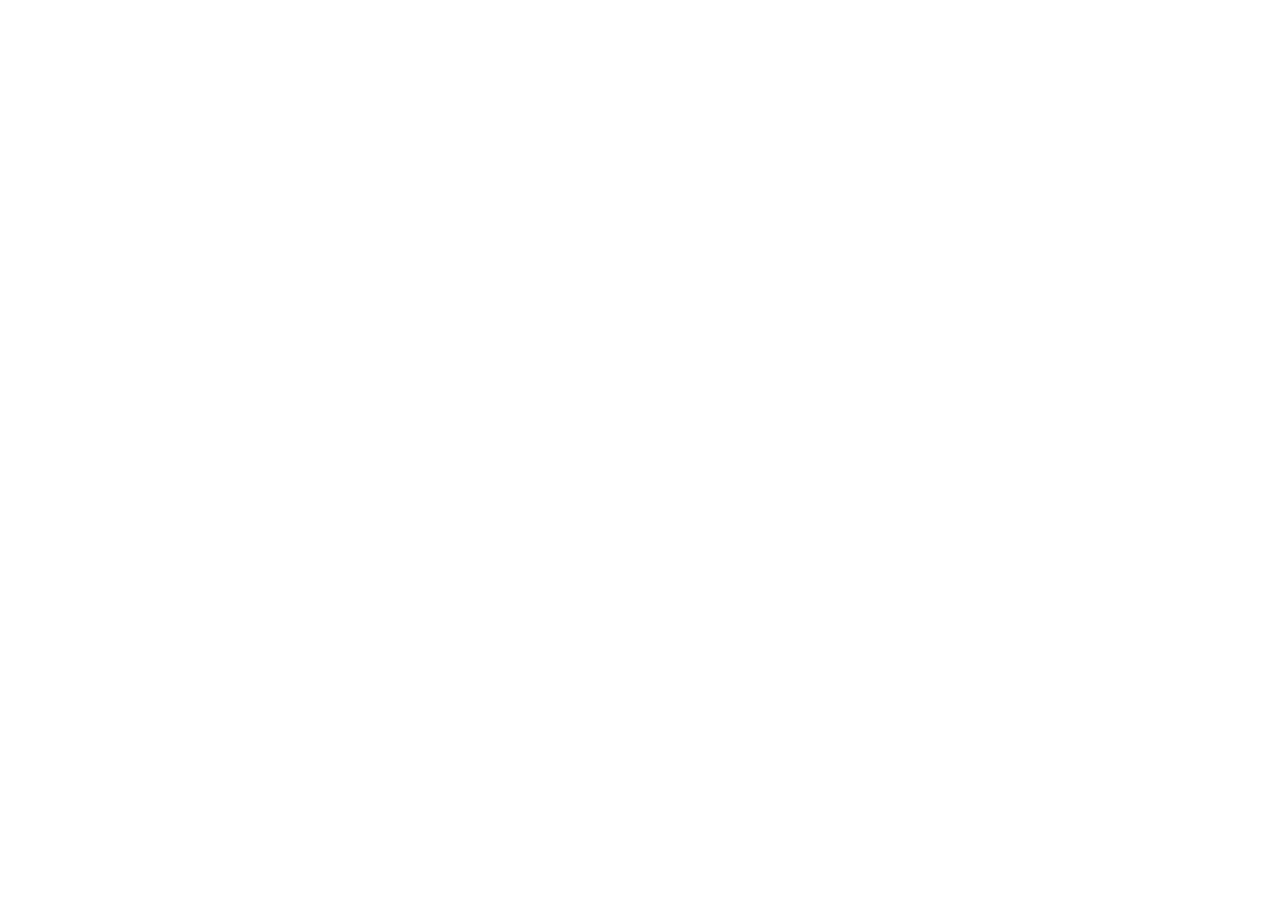
==== index.html @ 37b42917 "Rename mapa_arequipa.html to index.html" ====
<!DOCTYPE html>
<html>
<head>
    
    <meta http-equiv="content-type" content="text/html; charset=UTF-8" />
    <script src="https://cdn.jsdelivr.net/npm/leaflet@1.9.3/dist/leaflet.js"></script>
    <script src="https://code.jquery.com/jquery-3.7.1.min.js"></script>
    <script src="https://cdn.jsdelivr.net/npm/bootstrap@5.2.2/dist/js/bootstrap.bundle.min.js"></script>
    <script src="https://cdnjs.cloudflare.com/ajax/libs/Leaflet.awesome-markers/2.0.2/leaflet.awesome-markers.js"></script>
    <link rel="stylesheet" href="https://cdn.jsdelivr.net/npm/leaflet@1.9.3/dist/leaflet.css"/>
    <link rel="stylesheet" href="https://cdn.jsdelivr.net/npm/bootstrap@5.2.2/dist/css/bootstrap.min.css"/>
    <link rel="stylesheet" href="https://netdna.bootstrapcdn.com/bootstrap/3.0.0/css/bootstrap-glyphicons.css"/>
    <link rel="stylesheet" href="https://cdn.jsdelivr.net/npm/@fortawesome/fontawesome-free@6.2.0/css/all.min.css"/>
    <link rel="stylesheet" href="https://cdnjs.cloudflare.com/ajax/libs/Leaflet.awesome-markers/2.0.2/leaflet.awesome-markers.css"/>
    <link rel="stylesheet" href="https://cdn.jsdelivr.net/gh/python-visualization/folium/folium/templates/leaflet.awesome.rotate.min.css"/>
    
            <meta name="viewport" content="width=device-width,
                initial-scale=1.0, maximum-scale=1.0, user-scalable=no" />
            <style>
                #map_3749d75992b866fd6e8b315e60569e4c {
                    position: relative;
                    width: 100.0%;
                    height: 100.0%;
                    left: 0.0%;
                    top: 0.0%;
                }
                .leaflet-container { font-size: 1rem; }
            </style>

            <style>html, body {
                width: 100%;
                height: 100%;
                margin: 0;
                padding: 0;
            }
            </style>

            <style>#map {
                position:absolute;
                top:0;
                bottom:0;
                right:0;
                left:0;
                }
            </style>

            <script>
                L_NO_TOUCH = false;
                L_DISABLE_3D = false;
            </script>

        
</head>
<body>
    
    
            <div class="folium-map" id="map_3749d75992b866fd6e8b315e60569e4c" ></div>
        
</body>
<script>
    
    
            var map_3749d75992b866fd6e8b315e60569e4c = L.map(
                "map_3749d75992b866fd6e8b315e60569e4c",
                {
                    center: [0.0, 0.0],
                    crs: L.CRS.EPSG3857,
                    ...{
  "zoom": 1,
  "zoomControl": true,
  "preferCanvas": false,
}

                }
            );

            

        
    
        function geo_json_25a461a7a70b95e074ef05d28f61e544_styler(feature) {
            switch(feature.id) {
                default:
                    return {"color": "#1a252f", "fillColor": "#3498db", "fillOpacity": 0.6, "weight": 1};
            }
        }
        function geo_json_25a461a7a70b95e074ef05d28f61e544_highlighter(feature) {
            switch(feature.id) {
                default:
                    return {"fillColor": "#e74c3c", "fillOpacity": 0.8, "weight": 2};
            }
        }

        function geo_json_25a461a7a70b95e074ef05d28f61e544_onEachFeature(feature, layer) {

            layer.on({
                mouseout: function(e) {
                    if(typeof e.target.setStyle === "function"){
                            geo_json_25a461a7a70b95e074ef05d28f61e544.resetStyle(e.target);
                    }
                },
                mouseover: function(e) {
                    if(typeof e.target.setStyle === "function"){
                        const highlightStyle = geo_json_25a461a7a70b95e074ef05d28f61e544_highlighter(e.target.feature)
                        e.target.setStyle(highlightStyle);
                    }
                },
            });
        };
        var geo_json_25a461a7a70b95e074ef05d28f61e544 = L.geoJson(null, {
                onEachFeature: geo_json_25a461a7a70b95e074ef05d28f61e544_onEachFeature,
            
                style: geo_json_25a461a7a70b95e074ef05d28f61e544_styler,
            ...{
}
        });

        function geo_json_25a461a7a70b95e074ef05d28f61e544_add (data) {
            geo_json_25a461a7a70b95e074ef05d28f61e544
                .addData(data);
        }
            geo_json_25a461a7a70b95e074ef05d28f61e544_add({"bbox": [-72.2833709809999, -16.799554859999887, -70.80451197999997, -15.92192848399992], "features": [{"bbox": [-71.49654385599996, -16.571712483999818, -71.39086910599997, -16.516664483999875], "geometry": {"coordinates": [[[[-71.42494198099985, -16.531082108999954], [-71.41847223099984, -16.536769858999946], [-71.41987610599989, -16.544404858999883], [-71.41925810599992, -16.546201733999965], [-71.41297148099989, -16.54743573399992], [-71.4097137309999, -16.546705233999887], [-71.40515135599998, -16.54410748399988], [-71.39905548099989, -16.54410748399988], [-71.39496610599997, -16.54834560899991], [-71.39086910599997, -16.55014423399996], [-71.39214323099998, -16.55138010899998], [-71.3950577309999, -16.55788423399997], [-71.39775848099998, -16.56226348399997], [-71.39846798099995, -16.566142983999953], [-71.40167235599989, -16.568813358999932], [-71.40543360599997, -16.56862073399998], [-71.40977473099997, -16.571712483999818], [-71.41571810699998, -16.57019423399987], [-71.41812123099993, -16.568191483999897], [-71.42201235599998, -16.566596983999943], [-71.42452998099986, -16.567442108999956], [-71.42771135599992, -16.565303858999982], [-71.43179323099997, -16.563861733999943], [-71.43528748099999, -16.56523898399996], [-71.43869035599988, -16.56456760899988], [-71.44918823099994, -16.565175858999964], [-71.45349123099999, -16.563604358999953], [-71.45530698099986, -16.561616858999912], [-71.45742798099985, -16.561569233999876], [-71.46080785599997, -16.558525108999902], [-71.46249385599998, -16.55802148399988], [-71.4652176059999, -16.554574983999828], [-71.46833785599995, -16.553861608999966], [-71.46933748099997, -16.54989048399983], [-71.47413635599986, -16.546483983999963], [-71.4759673559999, -16.542655983999964], [-71.48054510599997, -16.539762483999937], [-71.48781585599988, -16.537776983999947], [-71.48989873099993, -16.535940108999853], [-71.49018110599985, -16.524831733999918], [-71.49370573099998, -16.52352910899998], [-71.49288923099994, -16.519670483999903], [-71.49654385599996, -16.517713608999884], [-71.49365998099984, -16.516664483999875], [-71.48781585599988, -16.51787760899998], [-71.4829253559999, -16.517837483999926], [-71.48077398099997, -16.521699858999966], [-71.47798923099998, -16.522886233999884], [-71.47446448099998, -16.521203983999953], [-71.4694061059999, -16.52227985899998], [-71.46284498099988, -16.521856358999912], [-71.45786285599996, -16.518259233999913], [-71.45571898099985, -16.51825335899997], [-71.44804373099993, -16.52155685899993], [-71.44059748099994, -16.52228923399997], [-71.43761448099997, -16.52532385899997], [-71.43772885599992, -16.52707098399992], [-71.43000035599994, -16.530897108999966], [-71.42494198099985, -16.531082108999954]]]], "type": "MultiPolygon"}, "id": "0", "properties": {"DEPARTAMEN": "AREQUIPA", "DISTRITO": "QUEQUE\u00d1A", "ID": "040112", "PROVINCIA": "AREQUIPA", "name": "QUEQUE\u00d1A"}, "type": "Feature"}, {"bbox": [-71.70536798099988, -16.767856609999967, -71.40167235599989, -16.49107748399996], "geometry": {"coordinates": [[[[-71.56109623099991, -16.4940891089999], [-71.55638123099988, -16.496478983999964], [-71.55284123199988, -16.497261108999908], [-71.54820248099998, -16.494228233999877], [-71.54581448099998, -16.49404523399994], [-71.54209135699995, -16.502727483999934], [-71.53938298099996, -16.50534635899993], [-71.52883910599991, -16.50492673399998], [-71.52440648099997, -16.508041358999947], [-71.52053835699985, -16.506771108999942], [-71.52052310599998, -16.503335983999932], [-71.51705173099992, -16.501783358999887], [-71.51663210599992, -16.50599485899994], [-71.51343535599995, -16.50653260899992], [-71.51014710599992, -16.51281548399993], [-71.50468448099991, -16.51478198399991], [-71.50269323099991, -16.516298233999862], [-71.49654385599996, -16.517713608999884], [-71.49288923099994, -16.519670483999903], [-71.49370573099998, -16.52352910899998], [-71.49018110599985, -16.524831733999918], [-71.48989873099993, -16.535940108999853], [-71.48781585599988, -16.537776983999947], [-71.48054510599997, -16.539762483999937], [-71.4759673559999, -16.542655983999964], [-71.47413635599986, -16.546483983999963], [-71.46933748099997, -16.54989048399983], [-71.46833785599995, -16.553861608999966], [-71.4652176059999, -16.554574983999828], [-71.46249385599998, -16.55802148399988], [-71.46080785599997, -16.558525108999902], [-71.45742798099985, -16.561569233999876], [-71.45530698099986, -16.561616858999912], [-71.45349123099999, -16.563604358999953], [-71.44918823099994, -16.565175858999964], [-71.43869035599988, -16.56456760899988], [-71.43528748099999, -16.56523898399996], [-71.43179323099997, -16.563861733999943], [-71.42771135599992, -16.565303858999982], [-71.42452998099986, -16.567442108999956], [-71.42201235599998, -16.566596983999943], [-71.41812123099993, -16.568191483999897], [-71.41571810699998, -16.57019423399987], [-71.40977473099997, -16.571712483999818], [-71.40543360599997, -16.56862073399998], [-71.40167235599989, -16.568813358999932], [-71.40406798099997, -16.574994983999886], [-71.40459448099989, -16.581687858999885], [-71.40534973099994, -16.585176483999874], [-71.40438085599999, -16.590103108999926], [-71.40467835599992, -16.595420858999887], [-71.4065093559999, -16.599660858999982], [-71.40867610599986, -16.601720858999897], [-71.41242223099994, -16.60326960899988], [-71.41774748099994, -16.603330608999954], [-71.42339323099986, -16.606220233999863], [-71.42454523099997, -16.607952108999882], [-71.42395023099994, -16.612663233999967], [-71.42524723099996, -16.61745260899994], [-71.4289093559999, -16.62068935899987], [-71.43082423099997, -16.623807858999953], [-71.43721773099998, -16.628526733999877], [-71.43917848099994, -16.629127483999923], [-71.44220735599993, -16.631740608999962], [-71.44629673099996, -16.632940109999822], [-71.44703673099991, -16.635128108999936], [-71.44403835599991, -16.642768858999943], [-71.44818873099996, -16.648263983999925], [-71.45326235599998, -16.648498358999973], [-71.45483398099998, -16.65155223399995], [-71.4571228559999, -16.65341373399997], [-71.46013635599996, -16.653825733999952], [-71.46366885599991, -16.657606108999914], [-71.46340948099987, -16.660083733999954], [-71.46732335599995, -16.662078859999895], [-71.47076423099992, -16.665111483999908], [-71.47093198099992, -16.66878510899994], [-71.47521210699995, -16.678417233999937], [-71.4821319809999, -16.684284234999893], [-71.48154448199995, -16.690072983999926], [-71.47805023099994, -16.696773483999948], [-71.47695923099991, -16.701518983999847], [-71.47470860599998, -16.704923608999877], [-71.47476960599994, -16.708423484999912], [-71.47698973099995, -16.713966358999812], [-71.47957610599991, -16.718248358999972], [-71.48307798099995, -16.72702985899997], [-71.48281098099994, -16.731288858999903], [-71.47940060599996, -16.736505483999963], [-71.47760010599984, -16.74041748399992], [-71.47753148099991, -16.748220483999944], [-71.4791564809999, -16.760547733999886], [-71.48122410599984, -16.763805358999946], [-71.49079135599999, -16.76673123399985], [-71.49268335699992, -16.767856609999967], [-71.50061798099989, -16.766618733999962], [-71.5031814809999, -16.764871608999897], [-71.50469210599994, -16.762302358999932], [-71.50777435599997, -16.75921635899988], [-71.51029210699994, -16.758659358999978], [-71.51268773099997, -16.75391385899991], [-71.5149002309999, -16.751367608999885], [-71.51285548099992, -16.74504285899991], [-71.51581573099998, -16.740169483999978], [-71.52317810599993, -16.73525810899997], [-71.52844235599997, -16.734682108999834], [-71.52983860599994, -16.733045608999873], [-71.53134160599996, -16.7285996089999], [-71.5309601059999, -16.72228810999991], [-71.52985373099995, -16.717809733999957], [-71.5306014819999, -16.713235983999937], [-71.53383635699993, -16.71105760899991], [-71.53472135599998, -16.709077858999876], [-71.53547673099996, -16.70075610899994], [-71.53725423099996, -16.698114359999977], [-71.54070285599983, -16.695396483999957], [-71.54512023099994, -16.6893081099999], [-71.55464935599991, -16.684278483999947], [-71.55973048199996, -16.68928723399995], [-71.56524660599996, -16.695646233999923], [-71.56915285599996, -16.69726748399995], [-71.57155610599983, -16.699491484999953], [-71.57372285599996, -16.699302733999957], [-71.57484435599986, -16.69595723499998], [-71.58151248099995, -16.692958858999873], [-71.58384723099994, -16.691095358999974], [-71.59368898099996, -16.686580609999908], [-71.5987701059999, -16.68780523399988], [-71.60353848099999, -16.68593785899992], [-71.60655973099995, -16.68316835899992], [-71.6093673559999, -16.683978983999964], [-71.61228185599992, -16.683135983999932], [-71.61572273099995, -16.683298108999907], [-71.6203689809999, -16.681907608999893], [-71.62873073099996, -16.68368335899993], [-71.63172910699996, -16.689500858999963], [-71.63256073099996, -16.692893983999966], [-71.63782498199993, -16.69891735899995], [-71.63882448099997, -16.704437233999897], [-71.64132685599998, -16.70476160999982], [-71.64119723099998, -16.701345483999944], [-71.64678198099995, -16.695699733999902], [-71.64932248099984, -16.694950108999876], [-71.65212248099988, -16.69618223499998], [-71.65324398099995, -16.698385233999886], [-71.65964510599997, -16.70120235899992], [-71.66697698099995, -16.7016334839999], [-71.66918948099988, -16.699890108999966], [-71.6705627309999, -16.696729608999874], [-71.66956323099998, -16.694919608999953], [-71.66946410599996, -16.68862910899992], [-71.67113498199984, -16.681482483999957], [-71.67470548099993, -16.671775858999922], [-71.67339323099998, -16.67002873399997], [-71.67499548099994, -16.65866273399996], [-71.66870123099989, -16.657323858999916], [-71.66876235599989, -16.65470123499989], [-71.67004398199998, -16.652339984999855], [-71.66915135599993, -16.647838608999905], [-71.66688535599985, -16.645505858999968], [-71.66635898099997, -16.641874358999814], [-71.66963948099993, -16.63578798399982], [-71.66440585599997, -16.634342233999917], [-71.66091160699995, -16.63438410899994], [-71.65572360599992, -16.630979483999965], [-71.64949035699988, -16.624910358999955], [-71.64753723099994, -16.624740733999943], [-71.64514923099995, -16.626422858999945], [-71.6429901059999, -16.626308483999935], [-71.63914485599992, -16.62419323399996], [-71.63721460599999, -16.62164873499995], [-71.63799285599998, -16.619508733999965], [-71.63777160699988, -16.61546710899995], [-71.63591760699995, -16.61039548399998], [-71.63311773099991, -16.608373608999955], [-71.63244623099996, -16.599218358999963], [-71.63058473099994, -16.59740060899992], [-71.62494660599992, -16.59567648399991], [-71.62423698099991, -16.59018323399988], [-71.6253357309999, -16.586818733999962], [-71.62792973099994, -16.586038608999957], [-71.63130948099996, -16.588533233999954], [-71.63603973099993, -16.58765035999994], [-71.63884735699997, -16.58790973399988], [-71.64201360699997, -16.584840733999897], [-71.64820860599997, -16.584291483999948], [-71.65290073099999, -16.584440233999885], [-71.6590499809999, -16.586288483999965], [-71.66194148099999, -16.588985483999977], [-71.66357423099998, -16.58916285899994], [-71.66735073099989, -16.59448810899994], [-71.67760473099992, -16.599052483999913], [-71.68003848199993, -16.599052483999913], [-71.6847687309999, -16.595014608999975], [-71.69055173099991, -16.592599858999904], [-71.69281773099993, -16.593185608999875], [-71.69545748199994, -16.59055135899996], [-71.69925685599998, -16.58850098399995], [-71.6998443569999, -16.586233108999977], [-71.69670110599998, -16.58491710899989], [-71.69377135599996, -16.58008573399991], [-71.69356535599997, -16.578117358999975], [-71.68678285599992, -16.568798108999886], [-71.68737035699996, -16.56673048399989], [-71.69760135599995, -16.56090548399993], [-71.69985198099994, -16.558868358999973], [-71.69900498099992, -16.55146985899995], [-71.70394898099988, -16.546529733999932], [-71.70536798099988, -16.54148860899994], [-71.69905848199988, -16.540954608999982], [-71.66445923099991, -16.555732733999946], [-71.6592407309999, -16.556857983999976], [-71.64899448099999, -16.558139858999823], [-71.63944248099995, -16.552486358999943], [-71.63545223099999, -16.5487213589999], [-71.63146973099998, -16.546604108999873], [-71.62813560599983, -16.543321608999975], [-71.62375635599994, -16.54154023399991], [-71.62208560699992, -16.53909873399988], [-71.62172698099982, -16.53561010899989], [-71.62311548099996, -16.53253935899994], [-71.62171935599997, -16.52841373399997], [-71.62114710599997, -16.524030608999965], [-71.61906423199997, -16.522624983999947], [-71.61342623199994, -16.524600983999903], [-71.60801698099993, -16.522596358999976], [-71.60301973099996, -16.522901483999874], [-71.59722135699991, -16.52197835899989], [-71.59574123099992, -16.519674358999964], [-71.59249110599995, -16.51863098399997], [-71.59208685599998, -16.516860983999948], [-71.58696748099999, -16.510187108999958], [-71.58248135599996, -16.507924983999942], [-71.58174898099998, -16.504617733999908], [-71.58415223199995, -16.49925610899993], [-71.58251185599994, -16.49633210899998], [-71.57485960599996, -16.4919452339999], [-71.57412723099992, -16.49107748399996], [-71.56658173199992, -16.496511483999882], [-71.56345373099992, -16.496019233999903], [-71.56109623099991, -16.4940891089999]]]], "type": "MultiPolygon"}, "id": "1", "properties": {"DEPARTAMEN": "AREQUIPA", "DISTRITO": "YARABAMBA", "ID": "040124", "PROVINCIA": "AREQUIPA", "name": "YARABAMBA"}, "type": "Feature"}, {"bbox": [-71.48307798099995, -16.764869733999944, -71.23613735599997, -16.482358983999973], "geometry": {"coordinates": [[[[-71.28581235599995, -16.71635435999997], [-71.28927610599993, -16.7227172339999], [-71.2890929809999, -16.726457608999965], [-71.29597473099989, -16.732187234999913], [-71.30193310599992, -16.734882483999968], [-71.30578610599997, -16.735761608999894], [-71.31143185599984, -16.738679859999934], [-71.31265260599986, -16.74032398399993], [-71.31241610599983, -16.742969483999957], [-71.31416323099995, -16.744651733999945], [-71.31758123099996, -16.745588358999896], [-71.32238010599991, -16.749727234999966], [-71.32608035599992, -16.752176233999933], [-71.32756810599994, -16.752256359999876], [-71.33103185599998, -16.74806398399994], [-71.33300023099997, -16.746999733999814], [-71.33655548099995, -16.746742108999968], [-71.34367373099997, -16.744884483999954], [-71.34698485599995, -16.742242983999972], [-71.34853360599993, -16.736440608999942], [-71.34883885599987, -16.73246385899995], [-71.35060123099993, -16.73086923399984], [-71.35041810599989, -16.727872858999888], [-71.35328673099991, -16.72495273399994], [-71.35633848099991, -16.72462273499991], [-71.35818485599998, -16.72284123399993], [-71.36167910599994, -16.722091733999946], [-71.36378473099995, -16.72049335899993], [-71.36943048099994, -16.719676983999875], [-71.37496185599991, -16.722257608999882], [-71.37859348099994, -16.724588358999938], [-71.38376623099998, -16.726217233999932], [-71.3859558559999, -16.72809023399992], [-71.39026635599993, -16.729278608999948], [-71.3945617309999, -16.731199233999973], [-71.39823910599995, -16.731122984999956], [-71.4009018559999, -16.728143734999946], [-71.40709685599984, -16.730108358999928], [-71.41275785599998, -16.733789483999942], [-71.4176788559999, -16.738304108999955], [-71.42261523099995, -16.73775673399996], [-71.42592623099983, -16.741376858999956], [-71.42858885599998, -16.738824858999862], [-71.44063573099999, -16.730392483999935], [-71.44674685599983, -16.73122023399992], [-71.45276635599998, -16.73362160899984], [-71.45571898099985, -16.742069234999974], [-71.45233148099987, -16.746396983999944], [-71.45207973099991, -16.748441733999925], [-71.45370485599989, -16.75161935899996], [-71.45457460599994, -16.756435359999898], [-71.45705410599999, -16.75855060899994], [-71.46055598099991, -16.756607233999887], [-71.46270748099994, -16.75710485899998], [-71.46524048199996, -16.762004858999944], [-71.46952060599995, -16.762405359999946], [-71.47667698099991, -16.764869733999944], [-71.48122410599984, -16.763805358999946], [-71.4791564809999, -16.760547733999886], [-71.47753148099991, -16.748220483999944], [-71.47760010599984, -16.74041748399992], [-71.47940060599996, -16.736505483999963], [-71.48281098099994, -16.731288858999903], [-71.48307798099995, -16.72702985899997], [-71.47957610599991, -16.718248358999972], [-71.47698973099995, -16.713966358999812], [-71.47476960599994, -16.708423484999912], [-71.47470860599998, -16.704923608999877], [-71.47695923099991, -16.701518983999847], [-71.47805023099994, -16.696773483999948], [-71.48154448199995, -16.690072983999926], [-71.4821319809999, -16.684284234999893], [-71.47521210699995, -16.678417233999937], [-71.47093198099992, -16.66878510899994], [-71.47076423099992, -16.665111483999908], [-71.46732335599995, -16.662078859999895], [-71.46340948099987, -16.660083733999954], [-71.46366885599991, -16.657606108999914], [-71.46013635599996, -16.653825733999952], [-71.4571228559999, -16.65341373399997], [-71.45483398099998, -16.65155223399995], [-71.45326235599998, -16.648498358999973], [-71.44818873099996, -16.648263983999925], [-71.44403835599991, -16.642768858999943], [-71.44703673099991, -16.635128108999936], [-71.44629673099996, -16.632940109999822], [-71.44220735599993, -16.631740608999962], [-71.43917848099994, -16.629127483999923], [-71.43721773099998, -16.628526733999877], [-71.43082423099997, -16.623807858999953], [-71.4289093559999, -16.62068935899987], [-71.42524723099996, -16.61745260899994], [-71.42395023099994, -16.612663233999967], [-71.42454523099997, -16.607952108999882], [-71.42339323099986, -16.606220233999863], [-71.41774748099994, -16.603330608999954], [-71.41242223099994, -16.60326960899988], [-71.40867610599986, -16.601720858999897], [-71.4065093559999, -16.599660858999982], [-71.40467835599992, -16.595420858999887], [-71.40438085599999, -16.590103108999926], [-71.40534973099994, -16.585176483999874], [-71.40459448099989, -16.581687858999885], [-71.40406798099997, -16.574994983999886], [-71.40167235599989, -16.568813358999932], [-71.39846798099995, -16.566142983999953], [-71.39775848099998, -16.56226348399997], [-71.3950577309999, -16.55788423399997], [-71.39214323099998, -16.55138010899998], [-71.39086910599997, -16.55014423399996], [-71.3889542309999, -16.550178483999957], [-71.38539123099997, -16.548408483999935], [-71.38368223099997, -16.54650498399991], [-71.38154598099999, -16.548437108999906], [-71.38069148099999, -16.551162733999945], [-71.37837985599992, -16.552928983999948], [-71.37632748099992, -16.552278483999885], [-71.3736877309999, -16.548946358999956], [-71.37189485599998, -16.550123233999898], [-71.36491398099997, -16.54999923499986], [-71.36214448099997, -16.55047798399994], [-71.35749823099997, -16.54962160899987], [-71.35566710599994, -16.550250983999888], [-71.34735110599996, -16.55101960899998], [-71.34197235599999, -16.547616983999944], [-71.33718873099997, -16.547387983999897], [-71.33214573099997, -16.550939608999954], [-71.32790373099982, -16.55020898399988], [-71.3203811059999, -16.553323733999946], [-71.31806185599987, -16.55258560899989], [-71.31715398099988, -16.55023385899989], [-71.31206510599992, -16.548049983999874], [-71.30664060599997, -16.54844473399993], [-71.30383298099991, -16.54329298399989], [-71.30023198099997, -16.54248423399997], [-71.29859160599995, -16.54110523399993], [-71.2924347309999, -16.53957935899996], [-71.28804010499994, -16.53684048399998], [-71.28546910599982, -16.533954608999977], [-71.28226473099988, -16.525770233999935], [-71.27781673099992, -16.52042385899989], [-71.26313785599996, -16.509389733999967], [-71.2607269799999, -16.503929108999955], [-71.25502010599996, -16.496944483999982], [-71.25238798099997, -16.491699233999952], [-71.24934385599988, -16.482358983999973], [-71.24647523099992, -16.48854260899998], [-71.24460598099989, -16.48990435899998], [-71.24124147999999, -16.495819233999953], [-71.23706823099991, -16.502115233999973], [-71.23613735599997, -16.506482983999888], [-71.23823548099995, -16.516738858999815], [-71.24179073099992, -16.52165223399993], [-71.24276735599994, -16.525634733999937], [-71.24346160599998, -16.535892483999817], [-71.2433166059999, -16.5395412339999], [-71.24422460599999, -16.5434303589999], [-71.24479673099995, -16.550228108999875], [-71.24713135599995, -16.55435560899997], [-71.24804685599986, -16.560846358999925], [-71.24909973099994, -16.56410035899995], [-71.25163273099997, -16.568876358999887], [-71.25275423099998, -16.57256698399982], [-71.25933073099992, -16.577400233999867], [-71.26066585599989, -16.582563483999934], [-71.26284023099987, -16.584911233999946], [-71.25930023099988, -16.591058733999944], [-71.25967410599998, -16.6020793589999], [-71.26150498099997, -16.606662733999883], [-71.27043910599997, -16.606628358999956], [-71.27317810599999, -16.607017483999925], [-71.27751923099999, -16.61136248399987], [-71.27915185599988, -16.615821858999936], [-71.27958673099994, -16.623277608999956], [-71.27930448099994, -16.62722010899995], [-71.28047948099999, -16.632581608999885], [-71.27957910599991, -16.635934858999974], [-71.27998348099999, -16.64869698399997], [-71.28086085599989, -16.652277108999897], [-71.28037260599984, -16.657644233999974], [-71.28375248099996, -16.662893234999956], [-71.28473660599997, -16.667007483999953], [-71.28463748099995, -16.673387483999875], [-71.28368373099988, -16.677421608999964], [-71.28390497999999, -16.68223948399998], [-71.28630823099996, -16.68521498399997], [-71.28995498099988, -16.686984983999878], [-71.29364010599988, -16.690559358999963], [-71.29551698099993, -16.701030733999858], [-71.29603573099996, -16.707427859999882], [-71.29531098099994, -16.709732108999958], [-71.29254135599996, -16.7124003589999], [-71.28581235599995, -16.71635435999997]]]], "type": "MultiPolygon"}, "id": "2", "properties": {"DEPARTAMEN": "AREQUIPA", "DISTRITO": "POLOBAYA", "ID": "040111", "PROVINCIA": "AREQUIPA", "name": "POLOBAYA"}, "type": "Feature"}, {"bbox": [-71.52821348099991, -16.531082108999954, -71.42494198099985, -16.481147733999933], "geometry": {"coordinates": [[[[-71.44828798099996, -16.494792983999957], [-71.44594573099988, -16.498928108999905], [-71.44064335599995, -16.501203483999973], [-71.43858335599992, -16.503530483999953], [-71.43561548099996, -16.504072233999977], [-71.43340298099992, -16.506673858999875], [-71.4333038559999, -16.509740858999976], [-71.43128985599998, -16.512479733999953], [-71.43135073099995, -16.51781648399998], [-71.42579648099985, -16.52731898399992], [-71.42494198099985, -16.531082108999954], [-71.43000035599994, -16.530897108999966], [-71.43772885599992, -16.52707098399992], [-71.43761448099997, -16.52532385899997], [-71.44059748099994, -16.52228923399997], [-71.44804373099993, -16.52155685899993], [-71.45571898099985, -16.51825335899997], [-71.45786285599996, -16.518259233999913], [-71.46284498099988, -16.521856358999912], [-71.4694061059999, -16.52227985899998], [-71.47446448099998, -16.521203983999953], [-71.47798923099998, -16.522886233999884], [-71.48077398099997, -16.521699858999966], [-71.4829253559999, -16.517837483999926], [-71.48781585599988, -16.51787760899998], [-71.49365998099984, -16.516664483999875], [-71.49654385599996, -16.517713608999884], [-71.50269323099991, -16.516298233999862], [-71.50468448099991, -16.51478198399991], [-71.51014710599992, -16.51281548399993], [-71.51343535599995, -16.50653260899992], [-71.51663210599992, -16.50599485899994], [-71.51705173099992, -16.501783358999887], [-71.51934823099998, -16.50071510899994], [-71.5220871059999, -16.496456233999936], [-71.52234648099989, -16.494453483999962], [-71.52473448099994, -16.4916801089999], [-71.52821348099991, -16.490793233999966], [-71.52778623099994, -16.486366233999945], [-71.52500148099989, -16.489429483999913], [-71.51644135599997, -16.49145698399991], [-71.5117111059999, -16.491081233999978], [-71.50714110599989, -16.49262235899988], [-71.50266260599989, -16.488521608999974], [-71.49868010599988, -16.48757173399997], [-71.49433898099988, -16.487400108999964], [-71.49080660599998, -16.48501773399994], [-71.4853211059999, -16.484554233999972], [-71.48081210599986, -16.4851227339999], [-71.47824860599985, -16.484229983999967], [-71.47646335599984, -16.485013983999977], [-71.47138973099999, -16.485218108999902], [-71.46820835599993, -16.48227685899991], [-71.46376798099993, -16.481147733999933], [-71.46096035599999, -16.48252860899987], [-71.45492548099992, -16.483585358999903], [-71.45301823099993, -16.484699233999947], [-71.45086685599995, -16.48943523399987], [-71.45047010599995, -16.49495698399994], [-71.44828798099996, -16.494792983999957]]]], "type": "MultiPolygon"}, "id": "3", "properties": {"DEPARTAMEN": "AREQUIPA", "DISTRITO": "MOLLEBAYA", "ID": "040108", "PROVINCIA": "AREQUIPA", "name": "MOLLEBAYA"}, "type": "Feature"}, {"bbox": [-71.56109623099991, -16.508041358999947, -71.50266260599989, -16.434630483999968], "geometry": {"coordinates": [[[[-71.51327510599998, -16.455306983999947], [-71.51525123099998, -16.457813233999957], [-71.52077485599995, -16.463008858999956], [-71.51814273199994, -16.465137483999968], [-71.51890560599992, -16.47010423399996], [-71.52078248099997, -16.47463035899989], [-71.52140810599997, -16.478851358999975], [-71.51975248099984, -16.479902233999894], [-71.51692185599995, -16.478885608999974], [-71.51588435599996, -16.48015398399997], [-71.51615910599998, -16.48474885899998], [-71.50868985599988, -16.48753923399994], [-71.50266260599989, -16.488521608999974], [-71.50714110599989, -16.49262235899988], [-71.5117111059999, -16.491081233999978], [-71.51644135599997, -16.49145698399991], [-71.52500148099989, -16.489429483999913], [-71.52778623099994, -16.486366233999945], [-71.52821348099991, -16.490793233999966], [-71.52473448099994, -16.4916801089999], [-71.52234648099989, -16.494453483999962], [-71.5220871059999, -16.496456233999936], [-71.51934823099998, -16.50071510899994], [-71.51705173099992, -16.501783358999887], [-71.52052310599998, -16.503335983999932], [-71.52053835699985, -16.506771108999942], [-71.52440648099997, -16.508041358999947], [-71.52883910599991, -16.50492673399998], [-71.53938298099996, -16.50534635899993], [-71.54209135699995, -16.502727483999934], [-71.54581448099998, -16.49404523399994], [-71.54820248099998, -16.494228233999877], [-71.55284123199988, -16.497261108999908], [-71.55638123099988, -16.496478983999964], [-71.56109623099991, -16.4940891089999], [-71.56082910599991, -16.491483733999814], [-71.55601498099986, -16.487651858999925], [-71.55487060599995, -16.483634983999934], [-71.5543442309999, -16.47484585899997], [-71.55731198099988, -16.46946710899988], [-71.55794535599995, -16.46491623399993], [-71.55326085699988, -16.461587858999962], [-71.55295560599995, -16.458131733999892], [-71.55128473199989, -16.456041358999983], [-71.54818723099993, -16.455564483999865], [-71.54684435599995, -16.452897983999947], [-71.54389960599991, -16.451799358999892], [-71.5409927309999, -16.45205685899998], [-71.53791810599989, -16.440746358999945], [-71.53782010599997, -16.436494608999965], [-71.53660773099983, -16.435112858999958], [-71.53148485599996, -16.434630483999968], [-71.53040285599997, -16.436285983999937], [-71.52748298099988, -16.437393983999925], [-71.52308998099994, -16.443286108999928], [-71.51805835599998, -16.443755358999965], [-71.51773248099994, -16.447444483999902], [-71.51652685599993, -16.450939108999876], [-71.51327510599998, -16.455306983999947]]]], "type": "MultiPolygon"}, "id": "4", "properties": {"DEPARTAMEN": "AREQUIPA", "DISTRITO": "SOCABAYA", "ID": "040119", "PROVINCIA": "AREQUIPA", "name": "SOCABAYA"}, "type": "Feature"}, {"bbox": [-71.44828798099996, -16.553323733999946, -71.23871610599991, -16.431339233999893], "geometry": {"coordinates": [[[[-71.24210360599989, -16.46306423399983], [-71.24564360599987, -16.466863608999972], [-71.24597935599996, -16.468517358999918], [-71.24416347999988, -16.471013983999967], [-71.24328610599986, -16.47442248399983], [-71.24480435599997, -16.47786335899997], [-71.24934385599988, -16.482358983999973], [-71.25238798099997, -16.491699233999952], [-71.25502010599996, -16.496944483999982], [-71.2607269799999, -16.503929108999955], [-71.26313785599996, -16.509389733999967], [-71.27781673099992, -16.52042385899989], [-71.28226473099988, -16.525770233999935], [-71.28546910599982, -16.533954608999977], [-71.28804010499994, -16.53684048399998], [-71.2924347309999, -16.53957935899996], [-71.29859160599995, -16.54110523399993], [-71.30023198099997, -16.54248423399997], [-71.30383298099991, -16.54329298399989], [-71.30664060599997, -16.54844473399993], [-71.31206510599992, -16.548049983999874], [-71.31715398099988, -16.55023385899989], [-71.31806185599987, -16.55258560899989], [-71.3203811059999, -16.553323733999946], [-71.32790373099982, -16.55020898399988], [-71.33214573099997, -16.550939608999954], [-71.33718873099997, -16.547387983999897], [-71.34197235599999, -16.547616983999944], [-71.34735110599996, -16.55101960899998], [-71.35566710599994, -16.550250983999888], [-71.35749823099997, -16.54962160899987], [-71.36214448099997, -16.55047798399994], [-71.36491398099997, -16.54999923499986], [-71.37189485599998, -16.550123233999898], [-71.3736877309999, -16.548946358999956], [-71.37632748099992, -16.552278483999885], [-71.37837985599992, -16.552928983999948], [-71.38069148099999, -16.551162733999945], [-71.38154598099999, -16.548437108999906], [-71.38368223099997, -16.54650498399991], [-71.38539123099997, -16.548408483999935], [-71.3889542309999, -16.550178483999957], [-71.39086910599997, -16.55014423399996], [-71.39496610599997, -16.54834560899991], [-71.39905548099989, -16.54410748399988], [-71.40515135599998, -16.54410748399988], [-71.4097137309999, -16.546705233999887], [-71.41297148099989, -16.54743573399992], [-71.41925810599992, -16.546201733999965], [-71.41987610599989, -16.544404858999883], [-71.41847223099984, -16.536769858999946], [-71.42494198099985, -16.531082108999954], [-71.42579648099985, -16.52731898399992], [-71.43135073099995, -16.51781648399998], [-71.43128985599998, -16.512479733999953], [-71.4333038559999, -16.509740858999976], [-71.43340298099992, -16.506673858999875], [-71.43561548099996, -16.504072233999977], [-71.43858335599992, -16.503530483999953], [-71.44064335599995, -16.501203483999973], [-71.44594573099988, -16.498928108999905], [-71.44828798099996, -16.494792983999957], [-71.44144435599986, -16.495006608999972], [-71.43334960599998, -16.493938483999955], [-71.42808535599994, -16.491416983999954], [-71.4204331059999, -16.491893733999973], [-71.41574098099989, -16.48903848399982], [-71.40792085599998, -16.490272483999945], [-71.40613560599996, -16.48966598399994], [-71.40343473099995, -16.486350858999913], [-71.39717860599995, -16.48232273399998], [-71.39546198099993, -16.47775448399983], [-71.39182285599992, -16.47542760899995], [-71.38531498099996, -16.474157358999832], [-71.3777999809999, -16.474611358999937], [-71.37612910599995, -16.476205858999947], [-71.37252810599989, -16.477571483999952], [-71.36816410599994, -16.480112108999947], [-71.36494448099984, -16.480150233999893], [-71.35443873099985, -16.4748401089999], [-71.35186010599983, -16.47506710899995], [-71.34878535599995, -16.473701483999946], [-71.3465347309999, -16.47019198399994], [-71.34329985599987, -16.46779823399993], [-71.33869935599989, -16.463232108999932], [-71.33108523099997, -16.45853810899996], [-71.32134998099997, -16.453308108999977], [-71.31476598099994, -16.451469358999873], [-71.30862423099995, -16.449153858999978], [-71.30435948099989, -16.446777358999952], [-71.2997664799999, -16.44617460899991], [-71.29174035599993, -16.442924483999946], [-71.28620910599994, -16.439273858999968], [-71.28011323099997, -16.438894233999974], [-71.27357485599998, -16.437835733999975], [-71.2683334809999, -16.434413858999903], [-71.26210035599985, -16.432041108999954], [-71.25845335599996, -16.432537108999895], [-71.24778748099999, -16.432359733999874], [-71.24485772999986, -16.432825108999907], [-71.23930360599996, -16.431339233999893], [-71.23871610599991, -16.444845233999956], [-71.24037935599995, -16.447393358999932], [-71.24381260599989, -16.45006948399987], [-71.24459073099996, -16.45429998399993], [-71.2426987309999, -16.45935635899997], [-71.24210360599989, -16.46306423399983]]]], "type": "MultiPolygon"}, "id": "5", "properties": {"DEPARTAMEN": "AREQUIPA", "DISTRITO": "POCSI", "ID": "040110", "PROVINCIA": "AREQUIPA", "name": "POCSI"}, "type": "Feature"}, {"bbox": [-71.58551023099994, -16.496511483999882, -71.53782010599997, -16.42223710899998], "geometry": {"coordinates": [[[[-71.53782010599997, -16.436494608999965], [-71.53791810599989, -16.440746358999945], [-71.5409927309999, -16.45205685899998], [-71.54389960599991, -16.451799358999892], [-71.54684435599995, -16.452897983999947], [-71.54818723099993, -16.455564483999865], [-71.55128473199989, -16.456041358999983], [-71.55295560599995, -16.458131733999892], [-71.55326085699988, -16.461587858999962], [-71.55794535599995, -16.46491623399993], [-71.55731198099988, -16.46946710899988], [-71.5543442309999, -16.47484585899997], [-71.55487060599995, -16.483634983999934], [-71.55601498099986, -16.487651858999925], [-71.56082910599991, -16.491483733999814], [-71.56109623099991, -16.4940891089999], [-71.56345373099992, -16.496019233999903], [-71.56658173199992, -16.496511483999882], [-71.57412723099992, -16.49107748399996], [-71.5765304809999, -16.486965233999967], [-71.57519535599994, -16.47992898399997], [-71.57890323099997, -16.474508233999927], [-71.58096310599996, -16.470642108999925], [-71.58416760699998, -16.466142608999974], [-71.58551023099994, -16.4622536089999], [-71.58474735599998, -16.45814135899991], [-71.58262635599988, -16.45476910899987], [-71.58032985599993, -16.45327185899987], [-71.57851410599989, -16.450553858999967], [-71.5754861069999, -16.448178233999954], [-71.57307435599995, -16.445262858999968], [-71.57168573099989, -16.441142983999896], [-71.56665860599998, -16.43413848399996], [-71.56460623099997, -16.432193233999953], [-71.56275123099988, -16.432766483999956], [-71.5604584809999, -16.430025608999927], [-71.55843660599993, -16.430254983999873], [-71.55484773199998, -16.42805860899989], [-71.55302423099994, -16.428071983999928], [-71.54891973099996, -16.424306858999955], [-71.54453435599993, -16.42223710899998], [-71.54245610599992, -16.42387173399993], [-71.54751510599993, -16.427695983999968], [-71.54486435599989, -16.43105610899994], [-71.54676823099993, -16.43335910899998], [-71.54560223099992, -16.435673358999964], [-71.5417698569999, -16.43727673399991], [-71.53782010599997, -16.436494608999965]]]], "type": "MultiPolygon"}, "id": "6", "properties": {"DEPARTAMEN": "AREQUIPA", "DISTRITO": "JACOBO HUNTER", "ID": "040127", "PROVINCIA": "AREQUIPA", "name": "JACOBO HUNTER"}, "type": "Feature"}, {"bbox": [-71.52140810599997, -16.48474885899998, -71.4063797309999, -16.41955185899991], "geometry": {"coordinates": [[[[-71.40682223099992, -16.42856598399993], [-71.40789035599994, -16.431920983999873], [-71.4063797309999, -16.435218858999917], [-71.40776823099998, -16.437059358999875], [-71.40804285599995, -16.4416198589999], [-71.41069798099988, -16.445115983999926], [-71.41054535599989, -16.448203983999974], [-71.41220860599992, -16.453407233999883], [-71.41430660599997, -16.457349733999877], [-71.41393285599986, -16.461334233999935], [-71.41886135599998, -16.46022410899991], [-71.42506410599998, -16.458047858999976], [-71.4288482309999, -16.457389858999818], [-71.43319698099992, -16.454925483999943], [-71.44289398099988, -16.45476910899987], [-71.44840248099996, -16.456319858999905], [-71.45201873099995, -16.456577358999937], [-71.45580298099998, -16.45795635899998], [-71.45752710599999, -16.460367233999875], [-71.46071623099988, -16.462503483999967], [-71.4647293559999, -16.462436733999937], [-71.4694061059999, -16.466289483999958], [-71.47315973099995, -16.46824073399995], [-71.47576135599991, -16.46685023399982], [-71.48578648099993, -16.46429248399994], [-71.48915860599988, -16.46189885899986], [-71.49187473099983, -16.461532608999846], [-71.49444585599991, -16.463317858999915], [-71.49714660599994, -16.466592733999903], [-71.50259398099996, -16.467700983999976], [-71.50473023099988, -16.47171210899984], [-71.50930785599985, -16.47446435899991], [-71.51177210599997, -16.479198483999937], [-71.51615910599998, -16.48474885899998], [-71.51588435599996, -16.48015398399997], [-71.51692185599995, -16.478885608999974], [-71.51975248099984, -16.479902233999894], [-71.52140810599997, -16.478851358999975], [-71.52078248099997, -16.47463035899989], [-71.51890560599992, -16.47010423399996], [-71.51814273199994, -16.465137483999968], [-71.52077485599995, -16.463008858999956], [-71.51525123099998, -16.457813233999957], [-71.51327510599998, -16.455306983999947], [-71.50753785599994, -16.452043483999944], [-71.50357823099995, -16.450971608999964], [-71.50128135699998, -16.449068608999937], [-71.49999998099992, -16.444599108999967], [-71.49710848099988, -16.44336123399995], [-71.49632260599998, -16.44155498399988], [-71.49360660699995, -16.439563733999876], [-71.4910278559999, -16.439510358999883], [-71.48646548099998, -16.437663983999983], [-71.47785185599997, -16.437698358999967], [-71.47581485599983, -16.438472733999845], [-71.47193148099996, -16.43834498399991], [-71.46812435599998, -16.43733785899991], [-71.46341710599995, -16.43782998399996], [-71.46259310599999, -16.435769983999933], [-71.45841985599992, -16.432798358999946], [-71.45571135599994, -16.429752358999963], [-71.45007310599988, -16.427415858999893], [-71.44728085599996, -16.428684233999945], [-71.44332123099997, -16.42680173399998], [-71.4396362309999, -16.426036857999918], [-71.43199923099996, -16.42008585899987], [-71.42778773099991, -16.41955185899991], [-71.42543798099996, -16.420640983999874], [-71.42360685599994, -16.42787173399995], [-71.4202957309999, -16.42942998399991], [-71.41563410599991, -16.427518858999974], [-71.41130060599994, -16.427391108999814], [-71.40834048099998, -16.428966483999943], [-71.40682223099992, -16.42856598399993]]]], "type": "MultiPolygon"}, "id": "7", "properties": {"DEPARTAMEN": "AREQUIPA", "DISTRITO": "SABANDIA", "ID": "040113", "PROVINCIA": "AREQUIPA", "name": "SABANDIA"}, "type": "Feature"}, {"bbox": [-71.54751510599993, -16.455306983999947, -71.50128135699998, -16.41001698399998], "geometry": {"coordinates": [[[[-71.51501460699996, -16.41001698399998], [-71.5153781059999, -16.414594483999906], [-71.51672348099993, -16.42021760899985], [-71.51551060599996, -16.42474360899996], [-71.51034548099989, -16.434207858999912], [-71.50815335599998, -16.43504298399995], [-71.50661135599995, -16.43874823399989], [-71.50309573099992, -16.44393360899994], [-71.50128135699998, -16.449068608999937], [-71.50357823099995, -16.450971608999964], [-71.50753785599994, -16.452043483999944], [-71.51327510599998, -16.455306983999947], [-71.51652685599993, -16.450939108999876], [-71.51773248099994, -16.447444483999902], [-71.51805835599998, -16.443755358999965], [-71.52308998099994, -16.443286108999928], [-71.52748298099988, -16.437393983999925], [-71.53040285599997, -16.436285983999937], [-71.53148485599996, -16.434630483999968], [-71.53660773099983, -16.435112858999958], [-71.53782010599997, -16.436494608999965], [-71.5417698569999, -16.43727673399991], [-71.54560223099992, -16.435673358999964], [-71.54676823099993, -16.43335910899998], [-71.54486435599989, -16.43105610899994], [-71.54751510599993, -16.427695983999968], [-71.54245610599992, -16.42387173399993], [-71.54453435599993, -16.42223710899998], [-71.53903960599996, -16.420062983999912], [-71.52475735599995, -16.41207310899989], [-71.52175135599992, -16.410972608999884], [-71.51501460699996, -16.41001698399998]]]], "type": "MultiPolygon"}, "id": "8", "properties": {"DEPARTAMEN": "AREQUIPA", "DISTRITO": "JOSE LUIS BUSTAMANTE Y RIVERO", "ID": "040129", "PROVINCIA": "AREQUIPA", "name": "JOSE LUIS BUSTAMANTE Y RIVERO"}, "type": "Feature"}, {"bbox": [-71.62519073199996, -16.519674358999964, -71.57412723099992, -16.407482108999943], "geometry": {"coordinates": [[[[-71.5754861069999, -16.448178233999954], [-71.57851410599989, -16.450553858999967], [-71.58032985599993, -16.45327185899987], [-71.58262635599988, -16.45476910899987], [-71.58474735599998, -16.45814135899991], [-71.58551023099994, -16.4622536089999], [-71.58416760699998, -16.466142608999974], [-71.58096310599996, -16.470642108999925], [-71.57890323099997, -16.474508233999927], [-71.57519535599994, -16.47992898399997], [-71.5765304809999, -16.486965233999967], [-71.57412723099992, -16.49107748399996], [-71.57485960599996, -16.4919452339999], [-71.58251185599994, -16.49633210899998], [-71.58415223199995, -16.49925610899993], [-71.58174898099998, -16.504617733999908], [-71.58248135599996, -16.507924983999942], [-71.58696748099999, -16.510187108999958], [-71.59208685599998, -16.516860983999948], [-71.59249110599995, -16.51863098399997], [-71.59574123099992, -16.519674358999964], [-71.59979248099995, -16.51057048399997], [-71.60252385699988, -16.510997733999943], [-71.60341648099995, -16.50952723399996], [-71.60261535599983, -16.50648685899995], [-71.60543823099988, -16.505735358999857], [-71.60529323099996, -16.50254823399996], [-71.60698698099998, -16.50054173399991], [-71.61133573099988, -16.485496483999952], [-71.61712648099996, -16.478582358999915], [-71.6228864819999, -16.46995923399993], [-71.62397760599998, -16.467363358999933], [-71.62519073199996, -16.461337983999897], [-71.62376398199996, -16.45695110899993], [-71.62118535599996, -16.45361898399983], [-71.61921698099997, -16.4554824839999], [-71.61719498199983, -16.453130733999956], [-71.61321260599993, -16.452480358999935], [-71.60914073099991, -16.45500473399983], [-71.60797098199993, -16.45050860899994], [-71.61373898099998, -16.44614223399998], [-71.61703485599998, -16.441516858999933], [-71.6149826059999, -16.437913858999877], [-71.61576848099992, -16.43508148399991], [-71.61379248099996, -16.431831358999943], [-71.61297598099998, -16.42742160899985], [-71.61341860599993, -16.425447483999847], [-71.61640173199999, -16.422309858999938], [-71.61734010599992, -16.419528983999953], [-71.61494448199994, -16.413143108999975], [-71.60817723099996, -16.41037560899997], [-71.60569760599986, -16.40787885799989], [-71.60216210699997, -16.407482108999943], [-71.59857998099989, -16.408939983999915], [-71.59893998199993, -16.412999983999953], [-71.59602535599998, -16.417423233999898], [-71.59341010599996, -16.42298998399997], [-71.59106435699994, -16.425016608999897], [-71.58976985699996, -16.428833108999925], [-71.58584598099992, -16.434461858999896], [-71.58506323099982, -16.43712335899994], [-71.58473798099993, -16.442257733999952], [-71.57844160599996, -16.447519858999954], [-71.5754861069999, -16.448178233999954]]]], "type": "MultiPolygon"}, "id": "9", "properties": {"DEPARTAMEN": "AREQUIPA", "DISTRITO": "TIABAYA", "ID": "040120", "PROVINCIA": "AREQUIPA", "name": "TIABAYA"}, "type": "Feature"}, {"bbox": [-71.60216210699997, -16.448178233999954, -71.55155185599995, -16.40421885899991], "geometry": {"coordinates": [[[[-71.55227185699994, -16.407517483999925], [-71.55441135599995, -16.413100608999912], [-71.55155185599995, -16.415853483999967], [-71.55667873099998, -16.42175098399997], [-71.5640106059999, -16.42919348399988], [-71.56665860599998, -16.43413848399996], [-71.57168573099989, -16.441142983999896], [-71.57307435599995, -16.445262858999968], [-71.5754861069999, -16.448178233999954], [-71.57844160599996, -16.447519858999954], [-71.58473798099993, -16.442257733999952], [-71.58506323099982, -16.43712335899994], [-71.58584598099992, -16.434461858999896], [-71.58976985699996, -16.428833108999925], [-71.59106435699994, -16.425016608999897], [-71.59341010599996, -16.42298998399997], [-71.59602535599998, -16.417423233999898], [-71.59893998199993, -16.412999983999953], [-71.59857998099989, -16.408939983999915], [-71.60216210699997, -16.407482108999943], [-71.58530423099995, -16.405500358999916], [-71.56859585599994, -16.40421885899991], [-71.56661498099999, -16.404681358999937], [-71.55866823199983, -16.408619358999943], [-71.55596785599994, -16.40868948399998], [-71.55227185699994, -16.407517483999925]]]], "type": "MultiPolygon"}, "id": "10", "properties": {"DEPARTAMEN": "AREQUIPA", "DISTRITO": "SACHACA", "ID": "040114", "PROVINCIA": "AREQUIPA", "name": "SACHACA"}, "type": "Feature"}, {"bbox": [-71.51615910599998, -16.495006608999972, -71.23930360599996, -16.40341948399987], "geometry": {"coordinates": [[[[-71.25406648099994, -16.403953608999927], [-71.25325010599994, -16.40591435899995], [-71.24975585599987, -16.409151108999822], [-71.24553685599994, -16.416097608999905], [-71.24386597999995, -16.420091608999883], [-71.23982998099996, -16.42474748399991], [-71.23930360599996, -16.431339233999893], [-71.24485772999986, -16.432825108999907], [-71.24778748099999, -16.432359733999874], [-71.25845335599996, -16.432537108999895], [-71.26210035599985, -16.432041108999954], [-71.2683334809999, -16.434413858999903], [-71.27357485599998, -16.437835733999975], [-71.28011323099997, -16.438894233999974], [-71.28620910599994, -16.439273858999968], [-71.29174035599993, -16.442924483999946], [-71.2997664799999, -16.44617460899991], [-71.30435948099989, -16.446777358999952], [-71.30862423099995, -16.449153858999978], [-71.31476598099994, -16.451469358999873], [-71.32134998099997, -16.453308108999977], [-71.33108523099997, -16.45853810899996], [-71.33869935599989, -16.463232108999932], [-71.34329985599987, -16.46779823399993], [-71.3465347309999, -16.47019198399994], [-71.34878535599995, -16.473701483999946], [-71.35186010599983, -16.47506710899995], [-71.35443873099985, -16.4748401089999], [-71.36494448099984, -16.480150233999893], [-71.36816410599994, -16.480112108999947], [-71.37252810599989, -16.477571483999952], [-71.37612910599995, -16.476205858999947], [-71.3777999809999, -16.474611358999937], [-71.38531498099996, -16.474157358999832], [-71.39182285599992, -16.47542760899995], [-71.39546198099993, -16.47775448399983], [-71.39717860599995, -16.48232273399998], [-71.40343473099995, -16.486350858999913], [-71.40613560599996, -16.48966598399994], [-71.40792085599998, -16.490272483999945], [-71.41574098099989, -16.48903848399982], [-71.4204331059999, -16.491893733999973], [-71.42808535599994, -16.491416983999954], [-71.43334960599998, -16.493938483999955], [-71.44144435599986, -16.495006608999972], [-71.44828798099996, -16.494792983999957], [-71.45047010599995, -16.49495698399994], [-71.45086685599995, -16.48943523399987], [-71.45301823099993, -16.484699233999947], [-71.45492548099992, -16.483585358999903], [-71.46096035599999, -16.48252860899987], [-71.46376798099993, -16.481147733999933], [-71.46820835599993, -16.48227685899991], [-71.47138973099999, -16.485218108999902], [-71.47646335599984, -16.485013983999977], [-71.47824860599985, -16.484229983999967], [-71.48081210599986, -16.4851227339999], [-71.4853211059999, -16.484554233999972], [-71.49080660599998, -16.48501773399994], [-71.49433898099988, -16.487400108999964], [-71.49868010599988, -16.48757173399997], [-71.50266260599989, -16.488521608999974], [-71.50868985599988, -16.48753923399994], [-71.51615910599998, -16.48474885899998], [-71.51177210599997, -16.479198483999937], [-71.50930785599985, -16.47446435899991], [-71.50473023099988, -16.47171210899984], [-71.50259398099996, -16.467700983999976], [-71.49714660599994, -16.466592733999903], [-71.49444585599991, -16.463317858999915], [-71.49187473099983, -16.461532608999846], [-71.48915860599988, -16.46189885899986], [-71.48578648099993, -16.46429248399994], [-71.47576135599991, -16.46685023399982], [-71.47315973099995, -16.46824073399995], [-71.4694061059999, -16.466289483999958], [-71.4647293559999, -16.462436733999937], [-71.46071623099988, -16.462503483999967], [-71.45752710599999, -16.460367233999875], [-71.45580298099998, -16.45795635899998], [-71.45201873099995, -16.456577358999937], [-71.44840248099996, -16.456319858999905], [-71.44289398099988, -16.45476910899987], [-71.43319698099992, -16.454925483999943], [-71.4288482309999, -16.457389858999818], [-71.42506410599998, -16.458047858999976], [-71.41886135599998, -16.46022410899991], [-71.41393285599986, -16.461334233999935], [-71.41430660599997, -16.457349733999877], [-71.41220860599992, -16.453407233999883], [-71.41054535599989, -16.448203983999974], [-71.41069798099988, -16.445115983999926], [-71.40804285599995, -16.4416198589999], [-71.40776823099998, -16.437059358999875], [-71.4063797309999, -16.435218858999917], [-71.40789035599994, -16.431920983999873], [-71.40682223099992, -16.42856598399993], [-71.40573885599991, -16.43021960899989], [-71.4019774809999, -16.43143648399996], [-71.39733885599998, -16.434795358999963], [-71.39548498099998, -16.43815610899992], [-71.3929367309999, -16.440530733999935], [-71.39108273099998, -16.440587983999876], [-71.38761135599998, -16.436881983999854], [-71.38338473099998, -16.4375609839999], [-71.38176723099997, -16.436555858999952], [-71.37855535599988, -16.439668608999852], [-71.37418360599992, -16.44083023399986], [-71.36446385599993, -16.44179535899997], [-71.35661310599988, -16.439662983999938], [-71.35063935599999, -16.439573233999965], [-71.34957885599988, -16.440195108999887], [-71.34593973099999, -16.43875898399989], [-71.34085085599992, -16.43876835899988], [-71.3331069809999, -16.44088173399996], [-71.32213598099997, -16.439031608999812], [-71.31871798099996, -16.43898385899996], [-71.31516260599994, -16.43747710899987], [-71.30888360599994, -16.43715285899998], [-71.30735010599989, -16.436439483999834], [-71.29891210599999, -16.430246358999966], [-71.29380798099993, -16.429676108999956], [-71.28461460599982, -16.425844233999896], [-71.28033448099995, -16.423183483999935], [-71.27818298099993, -16.420230858999957], [-71.2766571059999, -16.415983232999963], [-71.26918035499989, -16.40939710899994], [-71.26789860599996, -16.40696723399998], [-71.26293185599997, -16.40341948399987], [-71.25406648099994, -16.403953608999927]]]], "type": "MultiPolygon"}, "id": "11", "properties": {"DEPARTAMEN": "AREQUIPA", "DISTRITO": "CHARACATO", "ID": "040104", "PROVINCIA": "AREQUIPA", "name": "CHARACATO"}, "type": "Feature"}, {"bbox": [-71.91726685599991, -16.785982109999964, -71.62423698099991, -16.393062608999855], "geometry": {"coordinates": [[[[-71.70536798099988, -16.54148860899994], [-71.70394898099988, -16.546529733999932], [-71.69900498099992, -16.55146985899995], [-71.69985198099994, -16.558868358999973], [-71.69760135599995, -16.56090548399993], [-71.68737035699996, -16.56673048399989], [-71.68678285599992, -16.568798108999886], [-71.69356535599997, -16.578117358999975], [-71.69377135599996, -16.58008573399991], [-71.69670110599998, -16.58491710899989], [-71.6998443569999, -16.586233108999977], [-71.69925685599998, -16.58850098399995], [-71.69545748199994, -16.59055135899996], [-71.69281773099993, -16.593185608999875], [-71.69055173099991, -16.592599858999904], [-71.6847687309999, -16.595014608999975], [-71.68003848199993, -16.599052483999913], [-71.67760473099992, -16.599052483999913], [-71.66735073099989, -16.59448810899994], [-71.66357423099998, -16.58916285899994], [-71.66194148099999, -16.588985483999977], [-71.6590499809999, -16.586288483999965], [-71.65290073099999, -16.584440233999885], [-71.64820860599997, -16.584291483999948], [-71.64201360699997, -16.584840733999897], [-71.63884735699997, -16.58790973399988], [-71.63603973099993, -16.58765035999994], [-71.63130948099996, -16.588533233999954], [-71.62792973099994, -16.586038608999957], [-71.6253357309999, -16.586818733999962], [-71.62423698099991, -16.59018323399988], [-71.62494660599992, -16.59567648399991], [-71.63058473099994, -16.59740060899992], [-71.63244623099996, -16.599218358999963], [-71.63311773099991, -16.608373608999955], [-71.63591760699995, -16.61039548399998], [-71.63777160699988, -16.61546710899995], [-71.63799285599998, -16.619508733999965], [-71.63721460599999, -16.62164873499995], [-71.63914485599992, -16.62419323399996], [-71.6429901059999, -16.626308483999935], [-71.64514923099995, -16.626422858999945], [-71.64753723099994, -16.624740733999943], [-71.64949035699988, -16.624910358999955], [-71.65572360599992, -16.630979483999965], [-71.66091160699995, -16.63438410899994], [-71.66440585599997, -16.634342233999917], [-71.66963948099993, -16.63578798399982], [-71.66635898099997, -16.641874358999814], [-71.66688535599985, -16.645505858999968], [-71.66915135599993, -16.647838608999905], [-71.67004398199998, -16.652339984999855], [-71.66876235599989, -16.65470123499989], [-71.66870123099989, -16.657323858999916], [-71.67499548099994, -16.65866273399996], [-71.67339323099998, -16.67002873399997], [-71.67470548099993, -16.671775858999922], [-71.67113498199984, -16.681482483999957], [-71.66946410599996, -16.68862910899992], [-71.66956323099998, -16.694919608999953], [-71.6705627309999, -16.696729608999874], [-71.66918948099988, -16.699890108999966], [-71.66697698099995, -16.7016334839999], [-71.67094423099996, -16.705694233999964], [-71.67287448099995, -16.705694233999964], [-71.67455285699992, -16.703676233999886], [-71.68024448099993, -16.70236585899994], [-71.68616485699988, -16.702743483999882], [-71.69158935699988, -16.700601608999875], [-71.69902035699994, -16.69896310899992], [-71.70300298099994, -16.69858735899993], [-71.71035760599989, -16.699279733999845], [-71.72447210599995, -16.699655483999948], [-71.73442835699996, -16.700538608999977], [-71.73908998099995, -16.700035109999817], [-71.74439998199989, -16.698142983999844], [-71.74800873099997, -16.698228858999926], [-71.75480648099995, -16.7010249839999], [-71.76523585699994, -16.708244358999934], [-71.86950698099992, -16.785982109999964], [-71.86978910599993, -16.77419085899993], [-71.86932373099995, -16.766155233999882], [-71.86946110599996, -16.75704585899996], [-71.87007898099995, -16.743287983999835], [-71.86994935599995, -16.734741234999944], [-71.87072748099996, -16.71343423399992], [-71.88351448099996, -16.700956358999917], [-71.89698023199998, -16.688247609999905], [-71.90514373199994, -16.679706609999926], [-71.90996548199996, -16.675044983999953], [-71.90017698099996, -16.662378358999888], [-71.89053348099992, -16.648643483999876], [-71.88652035599995, -16.64224810899998], [-71.87610623199998, -16.628593483999964], [-71.87317660699989, -16.625579858999856], [-71.91726685599991, -16.603282983999918], [-71.91700748199997, -16.59758760899996], [-71.91548923199991, -16.59133335899992], [-71.91289523099988, -16.587989858999947], [-71.91027835599988, -16.583320483999955], [-71.90860748099993, -16.58161160899988], [-71.90227510699992, -16.57768823399988], [-71.90058135599986, -16.57530398399996], [-71.89610285699996, -16.566709483999944], [-71.89529423199991, -16.5508994839999], [-71.89315798099989, -16.52600860899986], [-71.8917999819999, -16.512910858999874], [-71.89135748099989, -16.505554233999874], [-71.89199073099996, -16.498416858999974], [-71.89086910599997, -16.49131773399995], [-71.88925935599991, -16.48485185899989], [-71.88688660699995, -16.482395233999853], [-71.88377385699982, -16.481002858999943], [-71.88034060599995, -16.482477233999873], [-71.87779998199989, -16.482559233999893], [-71.87722785699998, -16.480266608999955], [-71.87944035699991, -16.4766636089999], [-71.87837223199989, -16.473634733999916], [-71.87260435699989, -16.468547858999955], [-71.86937710599994, -16.46416285899994], [-71.86424260699994, -16.453403358999935], [-71.85911560599999, -16.445209483999918], [-71.85861973199991, -16.43775935899987], [-71.85944348199996, -16.433704358999933], [-71.86119848199996, -16.430694608999943], [-71.85890960699999, -16.424398483999937], [-71.85865023199995, -16.419921858999885], [-71.86013035699995, -16.41582685899982], [-71.85985560599994, -16.409198733999858], [-71.85766598199996, -16.406217608999953], [-71.85557560699993, -16.405521358999977], [-71.8476714819999, -16.405288733999896], [-71.8403549809999, -16.40231510899997], [-71.83713535599998, -16.403148483999928], [-71.83052823199989, -16.398488983999925], [-71.82408148099984, -16.397909108999954], [-71.8208771059999, -16.398569108999936], [-71.81450648199996, -16.397668858999964], [-71.80773160699982, -16.395763358999943], [-71.80550385599997, -16.39380460899997], [-71.79936223099992, -16.39375110899988], [-71.79740910699996, -16.393062608999855], [-71.78713223099993, -16.39714048399992], [-71.78326410599988, -16.396556858999872], [-71.78141785599996, -16.397298858999875], [-71.77961735599996, -16.40021135799998], [-71.77394873099996, -16.400423108999917], [-71.76960760699995, -16.40227698399991], [-71.76892085599991, -16.40370560899993], [-71.77204135699998, -16.41074760899994], [-71.7719878559999, -16.414295233999837], [-71.76898960599982, -16.41572173399993], [-71.77135473099992, -16.422290858999872], [-71.76886748099992, -16.428911233999827], [-71.7653732309999, -16.430870108999898], [-71.76161198199992, -16.426898983999934], [-71.75785060699991, -16.426845608999884], [-71.75228885699983, -16.42981148399997], [-71.74333948099991, -16.430023233999975], [-71.73947910599998, -16.431610108999905], [-71.73937223099995, -16.435529733999942], [-71.73664860699989, -16.438054983999905], [-71.73702998099992, -16.44049260899982], [-71.73983760699997, -16.440265608999937], [-71.74225610599996, -16.44200898399987], [-71.74506373099985, -16.447843608999904], [-71.74695585599989, -16.449056608999967], [-71.74983973099995, -16.453754483999944], [-71.75036623099999, -16.45807460899988], [-71.75408173099993, -16.45966535899987], [-71.75908660699997, -16.459363983999822], [-71.7630233559999, -16.461864483999932], [-71.7643127309999, -16.465501733999872], [-71.76556398199989, -16.474786733999963], [-71.76549535699996, -16.4777049839999], [-71.76717373099996, -16.480583233999937], [-71.77612310599994, -16.48493385899991], [-71.77633673099996, -16.485837983999943], [-71.77146910599998, -16.492299983999942], [-71.76549535699996, -16.49751285899987], [-71.76187898099988, -16.498695358999896], [-71.75506585599999, -16.506687108999927], [-71.74958023199997, -16.509954483999877], [-71.74122623199992, -16.509996358999956], [-71.73612210599987, -16.515796483999907], [-71.72770685599983, -16.522060358999852], [-71.72356410699996, -16.523601483999983], [-71.72074123099992, -16.52341273399992], [-71.71843723099988, -16.524967233999917], [-71.71525573199989, -16.53218273399989], [-71.70722198099998, -16.538463608999905], [-71.70536798099988, -16.54148860899994]]]], "type": "MultiPolygon"}, "id": "12", "properties": {"DEPARTAMEN": "AREQUIPA", "DISTRITO": "LA JOYA", "ID": "040106", "PROVINCIA": "AREQUIPA", "name": "LA JOYA"}, "type": "Feature"}, {"bbox": [-71.51672348099993, -16.449068608999937, -71.42778773099991, -16.393033983999885], "geometry": {"coordinates": [[[[-71.42778773099991, -16.41955185899991], [-71.43199923099996, -16.42008585899987], [-71.4396362309999, -16.426036857999918], [-71.44332123099997, -16.42680173399998], [-71.44728085599996, -16.428684233999945], [-71.45007310599988, -16.427415858999893], [-71.45571135599994, -16.429752358999963], [-71.45841985599992, -16.432798358999946], [-71.46259310599999, -16.435769983999933], [-71.46341710599995, -16.43782998399996], [-71.46812435599998, -16.43733785899991], [-71.47193148099996, -16.43834498399991], [-71.47581485599983, -16.438472733999845], [-71.47785185599997, -16.437698358999967], [-71.48646548099998, -16.437663983999983], [-71.4910278559999, -16.439510358999883], [-71.49360660699995, -16.439563733999876], [-71.49632260599998, -16.44155498399988], [-71.49710848099988, -16.44336123399995], [-71.49999998099992, -16.444599108999967], [-71.50128135699998, -16.449068608999937], [-71.50309573099992, -16.44393360899994], [-71.50661135599995, -16.43874823399989], [-71.50815335599998, -16.43504298399995], [-71.51034548099989, -16.434207858999912], [-71.51551060599996, -16.42474360899996], [-71.51672348099993, -16.42021760899985], [-71.5153781059999, -16.414594483999906], [-71.51501460699996, -16.41001698399998], [-71.51333048099997, -16.41039273399997], [-71.50617223099994, -16.410171483999875], [-71.49391935599988, -16.405143733999978], [-71.4872512309999, -16.404785108999874], [-71.4829253559999, -16.40202523399995], [-71.47920985599995, -16.402358983999875], [-71.47675323099992, -16.401321358999894], [-71.46958160599996, -16.402643233999925], [-71.46726985599997, -16.400999107999894], [-71.46199035599994, -16.399097483999924], [-71.45544423099994, -16.39602460899988], [-71.45108035599992, -16.393033983999885], [-71.44911198099993, -16.39763260899997], [-71.44667810599998, -16.400875108999912], [-71.45011898099995, -16.405633983999962], [-71.44951635599983, -16.409547858999872], [-71.4470138559999, -16.41508098399993], [-71.44117735599997, -16.41690248399982], [-71.42994685599996, -16.41720773399993], [-71.42778773099991, -16.41955185899991]]]], "type": "MultiPolygon"}, "id": "13", "properties": {"DEPARTAMEN": "AREQUIPA", "DISTRITO": "PAUCARPATA", "ID": "040109", "PROVINCIA": "AREQUIPA", "name": "PAUCARPATA"}, "type": "Feature"}, {"bbox": [-72.2833709809999, -16.63898835899994, -72.03378298099994, -16.377023733999977], "geometry": {"coordinates": [[[[-72.2833709809999, -16.634582483999907], [-72.2820816069999, -16.62575148399992], [-72.28289035699993, -16.621410358999924], [-72.28099823199989, -16.614677483999913], [-72.2784576059999, -16.609271983999918], [-72.27438360699989, -16.605728108999926], [-72.27408598199997, -16.600795733999917], [-72.27182773099997, -16.599498733999894], [-72.26689148199995, -16.59205623399987], [-72.2620239819999, -16.583951983999896], [-72.25873560699995, -16.581182483999896], [-72.25322723199992, -16.57497210899993], [-72.24761198199991, -16.56654548399996], [-72.24292760699984, -16.561462358999904], [-72.24118810699997, -16.55798535899993], [-72.23731235699984, -16.54701810899985], [-72.23262785699984, -16.540998483999942], [-72.22881323199988, -16.53540798399996], [-72.22044373199998, -16.525035858999843], [-72.21338648199986, -16.515197858999954], [-72.21136473199994, -16.509778983999922], [-72.21102910699994, -16.506952233999982], [-72.2090148559999, -16.50349823399995], [-72.20319360699989, -16.498786983999935], [-72.19988248199996, -16.49500085899996], [-72.19768523199997, -16.491453108999963], [-72.19510648199991, -16.4833393589999], [-72.19329835699989, -16.480880733999925], [-72.19300073199997, -16.478345858999887], [-72.1896057319999, -16.47348023399985], [-72.18644710699994, -16.4669703589999], [-72.18573760699996, -16.46147723399997], [-72.18659973099994, -16.456945233999875], [-72.18598935599982, -16.455367983999963], [-72.18060298099994, -16.449722233999978], [-72.16484835699998, -16.430709858999876], [-72.16149898099997, -16.427457983999943], [-72.15583798099988, -16.420560858999977], [-72.15082548199985, -16.41525273399992], [-72.14965823199998, -16.410110358999873], [-72.14749148199996, -16.405105608999918], [-72.14382173199988, -16.39930148399992], [-72.14236448199995, -16.394458733999898], [-72.13995360699994, -16.38907235899984], [-72.13360598199989, -16.38089948399994], [-72.12892910699992, -16.377023733999977], [-72.12352748199993, -16.379331608999905], [-72.09464260599998, -16.39227485899994], [-72.08460235599995, -16.39665223399993], [-72.03378298099994, -16.419290483999873], [-72.03466798099998, -16.423753733999945], [-72.03630060699999, -16.4274749839999], [-72.03507998099997, -16.43124198399994], [-72.03519435599992, -16.434396733999904], [-72.03660585699993, -16.439048733999982], [-72.03937523099984, -16.44355960899992], [-72.04016873199993, -16.447284733999936], [-72.04357910699986, -16.45539273399993], [-72.0479736069999, -16.45944785899991], [-72.04998010599996, -16.462804733999917], [-72.05048373199998, -16.465974983999956], [-72.04985810599999, -16.474185983999973], [-72.05168910699996, -16.482358983999973], [-72.0545119809999, -16.48600960899995], [-72.05659485699994, -16.492910358999893], [-72.05637360599997, -16.497894233999887], [-72.05706023199991, -16.502437608999912], [-72.05901335599987, -16.507165858999883], [-72.05913548199993, -16.512325233999945], [-72.06101223199994, -16.517518983999878], [-72.0623856059999, -16.519447358999912], [-72.06262210599994, -16.52543448399996], [-72.06508635699998, -16.527454233999833], [-72.07032773099996, -16.53010373399985], [-72.07147210599999, -16.532089233999898], [-72.07285310699984, -16.537807483999813], [-72.07508085699988, -16.54067235899987], [-72.07453923199989, -16.546434483999974], [-72.07347110699999, -16.548648858999968], [-72.07528685699987, -16.551612858999874], [-72.07347873099991, -16.554599733999908], [-72.07437898199998, -16.55758660899994], [-72.0741806069999, -16.56043998399997], [-72.0761718569999, -16.563445983999827], [-72.07432560599989, -16.569887108999865], [-72.0781554809999, -16.574186358999953], [-72.07859035699988, -16.57630348399988], [-72.0758819809999, -16.582630108999865], [-72.0779494819999, -16.58560373399996], [-72.07820910599997, -16.590244358999882], [-72.07675935699984, -16.59315485899998], [-72.07773573099996, -16.598607983999898], [-72.07562273199994, -16.606281108999838], [-72.07617948199999, -16.609552358999963], [-72.08038335699985, -16.611770733999833], [-72.08357998199983, -16.617500233999976], [-72.08817285699996, -16.616910983999958], [-72.08963010699995, -16.618513108999935], [-72.09267423099993, -16.618953733999945], [-72.09526823099998, -16.620799983999973], [-72.10111235699998, -16.62155335899996], [-72.10588073199989, -16.62110135899985], [-72.11266323099994, -16.6235637339999], [-72.1157073569999, -16.622838983999827], [-72.12239073099994, -16.624170358999947], [-72.12517548199986, -16.627460483999926], [-72.12881473199997, -16.62907410899993], [-72.13090510699982, -16.628379858999892], [-72.13952635699985, -16.628436983999904], [-72.14350898199996, -16.629205733999925], [-72.14766698199998, -16.62892535899988], [-72.1510162319999, -16.627372733999948], [-72.15327448199997, -16.62759023399991], [-72.15657048199984, -16.63108823399989], [-72.16352848199989, -16.62860485899995], [-72.16769410699999, -16.62801748399994], [-72.17024235599996, -16.62617685999993], [-72.17575073199998, -16.626970359999973], [-72.18021398199988, -16.62867735899988], [-72.18943785699997, -16.625978483999972], [-72.19268035699992, -16.627538733999927], [-72.19685360699998, -16.628057483999953], [-72.19969173199996, -16.6270371089999], [-72.20268248199989, -16.627597858999934], [-72.20874023199991, -16.626369483999895], [-72.21083835699989, -16.62770273399991], [-72.2137069819999, -16.6269417339999], [-72.21730810699995, -16.630279483999857], [-72.22029873199989, -16.631532608999976], [-72.22035985699995, -16.634044608999886], [-72.22411348099996, -16.636169483999936], [-72.22921760699995, -16.632850608999945], [-72.23244473199998, -16.633033733999923], [-72.23927310699997, -16.637798359999977], [-72.24262998199998, -16.637229859999934], [-72.24568173199998, -16.63898835899994], [-72.24723810699999, -16.637865108999904], [-72.25003810599992, -16.638460108999936], [-72.2530669819999, -16.63371660899992], [-72.25217435699994, -16.63003735899997], [-72.25453948199987, -16.62816048399992], [-72.26109310699997, -16.629470858999923], [-72.26492310699996, -16.62627223499993], [-72.27173610699992, -16.629526108999983], [-72.27642823199994, -16.62953373399995], [-72.28168485699996, -16.63216210899992], [-72.2833709809999, -16.634582483999907]]]], "type": "MultiPolygon"}, "id": "14", "properties": {"DEPARTAMEN": "AREQUIPA", "DISTRITO": "SANTA RITA DE SIHUAS", "ID": "040118", "PROVINCIA": "AREQUIPA", "name": "SANTA RITA DE SIHUAS"}, "type": "Feature"}, {"bbox": [-71.56665860599998, -16.43413848399996, -71.51333048099997, -16.37400385899997], "geometry": {"coordinates": [[[[-71.52858785599989, -16.39054648399997], [-71.52876985599994, -16.39343560899988], [-71.52662410599999, -16.39612835899993], [-71.51650810599989, -16.402929483999912], [-71.51333048099997, -16.41039273399997], [-71.51501460699996, -16.41001698399998], [-71.52175135599992, -16.410972608999884], [-71.52475735599995, -16.41207310899989], [-71.53903960599996, -16.420062983999912], [-71.54453435599993, -16.42223710899998], [-71.54891973099996, -16.424306858999955], [-71.55302423099994, -16.428071983999928], [-71.55484773199998, -16.42805860899989], [-71.55843660599993, -16.430254983999873], [-71.5604584809999, -16.430025608999927], [-71.56275123099988, -16.432766483999956], [-71.56460623099997, -16.432193233999953], [-71.56665860599998, -16.43413848399996], [-71.5640106059999, -16.42919348399988], [-71.55667873099998, -16.42175098399997], [-71.55155185599995, -16.415853483999967], [-71.55441135599995, -16.413100608999912], [-71.55227185699994, -16.407517483999925], [-71.55191223099996, -16.403301358999954], [-71.54693610599998, -16.395813483999916], [-71.54503023099994, -16.395919483999876], [-71.5440596059999, -16.393460733999916], [-71.53986585599995, -16.392413733999888], [-71.53659535599996, -16.382837733999907], [-71.53484248099988, -16.381943733999947], [-71.53272073099998, -16.37400385899997], [-71.53158398099993, -16.377089858999966], [-71.53179323099994, -16.380813108999916], [-71.53337773099992, -16.38649585899998], [-71.5304073559999, -16.38723673399994], [-71.52858785599989, -16.39054648399997]]]], "type": "MultiPolygon"}, "id": "15", "properties": {"DEPARTAMEN": "AREQUIPA", "DISTRITO": "AREQUIPA", "ID": "040101", "PROVINCIA": "AREQUIPA", "name": "AREQUIPA"}, "type": "Feature"}, {"bbox": [-71.56661498099999, -16.40868948399998, -71.53272073099998, -16.368303358999924], "geometry": {"coordinates": [[[[-71.55227185699994, -16.407517483999925], [-71.55596785599994, -16.40868948399998], [-71.55866823199983, -16.408619358999943], [-71.56661498099999, -16.404681358999937], [-71.56581123199993, -16.402067858999942], [-71.55965973099995, -16.39781923399994], [-71.55952285599994, -16.39407035899984], [-71.5517366069999, -16.390966733999903], [-71.5488321069999, -16.393209858999967], [-71.54628848099986, -16.392120233999947], [-71.54629860599988, -16.389776108999968], [-71.54474423199997, -16.385312733999967], [-71.54262510599989, -16.38341023399994], [-71.54009560599985, -16.38424323399994], [-71.5370102309999, -16.379744608999886], [-71.5358196059999, -16.3761028589999], [-71.53622435599982, -16.368303358999924], [-71.53417185599989, -16.370673858999965], [-71.53272073099998, -16.37400385899997], [-71.53484248099988, -16.381943733999947], [-71.53659535599996, -16.382837733999907], [-71.53986585599995, -16.392413733999888], [-71.5440596059999, -16.393460733999916], [-71.54503023099994, -16.395919483999876], [-71.54693610599998, -16.395813483999916], [-71.55191223099996, -16.403301358999954], [-71.55227185699994, -16.407517483999925]]]], "type": "MultiPolygon"}, "id": "16", "properties": {"DEPARTAMEN": "AREQUIPA", "DISTRITO": "YANAHUARA", "ID": "040123", "PROVINCIA": "AREQUIPA", "name": "YANAHUARA"}, "type": "Feature"}, {"bbox": [-71.82168573099995, -16.558139858999823, -71.59574123099992, -16.36620898399991], "geometry": {"coordinates": [[[[-71.65071985599991, -16.392559733999974], [-71.64758298099997, -16.392787983999938], [-71.64898673099987, -16.395273233999887], [-71.64684298099996, -16.39772610899996], [-71.64760585599998, -16.399738358999855], [-71.64102923199994, -16.398084608999966], [-71.62722773199994, -16.39928435899992], [-71.6144714809999, -16.39546598399994], [-71.60715485599991, -16.39374348399997], [-71.61548610599993, -16.40499110899998], [-71.61038210599986, -16.40604398399995], [-71.60569760599986, -16.40787885799989], [-71.60817723099996, -16.41037560899997], [-71.61494448199994, -16.413143108999975], [-71.61734010599992, -16.419528983999953], [-71.61640173199999, -16.422309858999938], [-71.61341860599993, -16.425447483999847], [-71.61297598099998, -16.42742160899985], [-71.61379248099996, -16.431831358999943], [-71.61576848099992, -16.43508148399991], [-71.6149826059999, -16.437913858999877], [-71.61703485599998, -16.441516858999933], [-71.61373898099998, -16.44614223399998], [-71.60797098199993, -16.45050860899994], [-71.60914073099991, -16.45500473399983], [-71.61321260599993, -16.452480358999935], [-71.61719498199983, -16.453130733999956], [-71.61921698099997, -16.4554824839999], [-71.62118535599996, -16.45361898399983], [-71.62376398199996, -16.45695110899993], [-71.62519073199996, -16.461337983999897], [-71.62397760599998, -16.467363358999933], [-71.6228864819999, -16.46995923399993], [-71.61712648099996, -16.478582358999915], [-71.61133573099988, -16.485496483999952], [-71.60698698099998, -16.50054173399991], [-71.60529323099996, -16.50254823399996], [-71.60543823099988, -16.505735358999857], [-71.60261535599983, -16.50648685899995], [-71.60341648099995, -16.50952723399996], [-71.60252385699988, -16.510997733999943], [-71.59979248099995, -16.51057048399997], [-71.59574123099992, -16.519674358999964], [-71.59722135699991, -16.52197835899989], [-71.60301973099996, -16.522901483999874], [-71.60801698099993, -16.522596358999976], [-71.61342623199994, -16.524600983999903], [-71.61906423199997, -16.522624983999947], [-71.62114710599997, -16.524030608999965], [-71.62171935599997, -16.52841373399997], [-71.62311548099996, -16.53253935899994], [-71.62172698099982, -16.53561010899989], [-71.62208560699992, -16.53909873399988], [-71.62375635599994, -16.54154023399991], [-71.62813560599983, -16.543321608999975], [-71.63146973099998, -16.546604108999873], [-71.63545223099999, -16.5487213589999], [-71.63944248099995, -16.552486358999943], [-71.64899448099999, -16.558139858999823], [-71.6592407309999, -16.556857983999976], [-71.66445923099991, -16.555732733999946], [-71.69905848199988, -16.540954608999982], [-71.70536798099988, -16.54148860899994], [-71.70722198099998, -16.538463608999905], [-71.71525573199989, -16.53218273399989], [-71.71843723099988, -16.524967233999917], [-71.72074123099992, -16.52341273399992], [-71.72356410699996, -16.523601483999983], [-71.72770685599983, -16.522060358999852], [-71.73612210599987, -16.515796483999907], [-71.74122623199992, -16.509996358999956], [-71.74958023199997, -16.509954483999877], [-71.75506585599999, -16.506687108999927], [-71.76187898099988, -16.498695358999896], [-71.76549535699996, -16.49751285899987], [-71.77146910599998, -16.492299983999942], [-71.77633673099996, -16.485837983999943], [-71.77612310599994, -16.48493385899991], [-71.76717373099996, -16.480583233999937], [-71.76549535699996, -16.4777049839999], [-71.76556398199989, -16.474786733999963], [-71.7643127309999, -16.465501733999872], [-71.7630233559999, -16.461864483999932], [-71.75908660699997, -16.459363983999822], [-71.75408173099993, -16.45966535899987], [-71.75036623099999, -16.45807460899988], [-71.74983973099995, -16.453754483999944], [-71.74695585599989, -16.449056608999967], [-71.74506373099985, -16.447843608999904], [-71.74225610599996, -16.44200898399987], [-71.73983760699997, -16.440265608999937], [-71.73702998099992, -16.44049260899982], [-71.73664860699989, -16.438054983999905], [-71.73937223099995, -16.435529733999942], [-71.73947910599998, -16.431610108999905], [-71.74333948099991, -16.430023233999975], [-71.75228885699983, -16.42981148399997], [-71.75785060699991, -16.426845608999884], [-71.76161198199992, -16.426898983999934], [-71.7653732309999, -16.430870108999898], [-71.76886748099992, -16.428911233999827], [-71.77135473099992, -16.422290858999872], [-71.76898960599982, -16.41572173399993], [-71.7719878559999, -16.414295233999837], [-71.77204135699998, -16.41074760899994], [-71.76892085599991, -16.40370560899993], [-71.76960760699995, -16.40227698399991], [-71.77394873099996, -16.400423108999917], [-71.77961735599996, -16.40021135799998], [-71.78141785599996, -16.397298858999875], [-71.78326410599988, -16.396556858999872], [-71.78713223099993, -16.39714048399992], [-71.79740910699996, -16.393062608999855], [-71.79936223099992, -16.39375110899988], [-71.80550385599997, -16.39380460899997], [-71.80773160699982, -16.395763358999943], [-71.81450648199996, -16.397668858999964], [-71.81524660599996, -16.394849732999944], [-71.8177642309999, -16.39201923399986], [-71.81888585699983, -16.388883608999947], [-71.82168573099995, -16.38543885899992], [-71.82155610699994, -16.379133233999937], [-71.81772610699994, -16.38080410799995], [-71.81436923099994, -16.379705483999942], [-71.81268310699988, -16.37704473399998], [-71.8082274809999, -16.37492748399984], [-71.80390935699995, -16.375867857999935], [-71.79951473199992, -16.378715608999983], [-71.79703523199987, -16.378963483999826], [-71.7931518559999, -16.376695608999853], [-71.78827673199993, -16.376024233999885], [-71.78749085599992, -16.37897873399993], [-71.78836060699996, -16.382717107999895], [-71.78509523099996, -16.38369748399998], [-71.77877810599995, -16.381492608999906], [-71.7755966069999, -16.37869260899987], [-71.76972960599994, -16.374797858999955], [-71.76804335699995, -16.375616108999964], [-71.76177210699996, -16.371856733999948], [-71.75997160599991, -16.36824035899997], [-71.75379948199992, -16.36620898399991], [-71.75313573099999, -16.371217733999913], [-71.75085448199997, -16.373741233999908], [-71.74309535599997, -16.377267858999858], [-71.73915098099991, -16.37715535899997], [-71.73146060599998, -16.380716358999905], [-71.7317581069999, -16.38352010799997], [-71.73378748099998, -16.385513358999958], [-71.73318473099994, -16.39355835799995], [-71.73069760699991, -16.391952483999944], [-71.72771448099991, -16.39226723399986], [-71.72235873099999, -16.391340233999813], [-71.71504210699999, -16.394390108999914], [-71.71194460599992, -16.39383698399996], [-71.70688623099994, -16.390140483999915], [-71.70466610599988, -16.386947607999957], [-71.70108798199988, -16.384101858999884], [-71.69963835599992, -16.385692608999875], [-71.6976394809999, -16.384164983999938], [-71.69625848099997, -16.386325858999953], [-71.69629685599995, -16.388652858999933], [-71.69321435599988, -16.39347460899984], [-71.69011685599992, -16.392187108999963], [-71.68010710599992, -16.392703983999922], [-71.67343135699997, -16.393682483999896], [-71.66535185599997, -16.39413073399993], [-71.66226198099992, -16.394906983999874], [-71.65733335599998, -16.394967983999948], [-71.65492248099991, -16.39117998399996], [-71.65071985599991, -16.392559733999974]]]], "type": "MultiPolygon"}, "id": "17", "properties": {"DEPARTAMEN": "AREQUIPA", "DISTRITO": "UCHUMAYO", "ID": "040121", "PROVINCIA": "AREQUIPA", "name": "UCHUMAYO"}, "type": "Feature"}, {"bbox": [-72.19950860699993, -16.4833393589999, -72.12694548199994, -16.341472608999936], "geometry": {"coordinates": [[[[-72.19510648199991, -16.4833393589999], [-72.19833373099988, -16.47900773399988], [-72.19874573099997, -16.47715185899989], [-72.19593048199988, -16.46828285899994], [-72.19847110699999, -16.469657858999938], [-72.19875335599994, -16.46282198399996], [-72.19950860699993, -16.458721108999896], [-72.19922635699993, -16.452413608999905], [-72.1942291069999, -16.444767108999883], [-72.19128423099994, -16.438003608999907], [-72.18721773199985, -16.42648698399995], [-72.18452448199986, -16.417512733999956], [-72.18050385699996, -16.40859410899992], [-72.17275235599988, -16.395357107999814], [-72.17024235699995, -16.39016348399997], [-72.16706848199988, -16.385751733999882], [-72.16049960699996, -16.369378983999923], [-72.1552811069999, -16.362396232999856], [-72.15397648199996, -16.36149023399986], [-72.14582823199999, -16.3515281089999], [-72.14432523099998, -16.350580233999892], [-72.13815310699982, -16.348524108999868], [-72.13610073099983, -16.34406660899998], [-72.12860873099999, -16.341472608999936], [-72.12739560699998, -16.346652983999945], [-72.12694548199994, -16.351283983999963], [-72.13111110599988, -16.36334223399996], [-72.13319398199991, -16.36659435899992], [-72.13745123199993, -16.37090110899993], [-72.13792423199999, -16.372968733999926], [-72.12892910699992, -16.377023733999977], [-72.13360598199989, -16.38089948399994], [-72.13995360699994, -16.38907235899984], [-72.14236448199995, -16.394458733999898], [-72.14382173199988, -16.39930148399992], [-72.14749148199996, -16.405105608999918], [-72.14965823199998, -16.410110358999873], [-72.15082548199985, -16.41525273399992], [-72.15583798099988, -16.420560858999977], [-72.16149898099997, -16.427457983999943], [-72.16484835699998, -16.430709858999876], [-72.18060298099994, -16.449722233999978], [-72.18598935599982, -16.455367983999963], [-72.18659973099994, -16.456945233999875], [-72.18573760699996, -16.46147723399997], [-72.18644710699994, -16.4669703589999], [-72.1896057319999, -16.47348023399985], [-72.19300073199997, -16.478345858999887], [-72.19329835699989, -16.480880733999925], [-72.19510648199991, -16.4833393589999]]]], "type": "MultiPolygon"}, "id": "18", "properties": {"DEPARTAMEN": "AREQUIPA", "DISTRITO": "SAN JUAN DE SIGUAS", "ID": "040115", "PROVINCIA": "AREQUIPA", "name": "SAN JUAN DE SIGUAS"}, "type": "Feature"}, {"bbox": [-71.51650810599989, -16.41039273399997, -71.42059323099983, -16.320571858999813], "geometry": {"coordinates": [[[[-71.45108035599992, -16.393033983999885], [-71.45544423099994, -16.39602460899988], [-71.46199035599994, -16.399097483999924], [-71.46726985599997, -16.400999107999894], [-71.46958160599996, -16.402643233999925], [-71.47675323099992, -16.401321358999894], [-71.47920985599995, -16.402358983999875], [-71.4829253559999, -16.40202523399995], [-71.4872512309999, -16.404785108999874], [-71.49391935599988, -16.405143733999978], [-71.50617223099994, -16.410171483999875], [-71.51333048099997, -16.41039273399997], [-71.51650810599989, -16.402929483999912], [-71.5123033569999, -16.400164733999873], [-71.50916423099994, -16.395931108999946], [-71.50285710599991, -16.39224485899996], [-71.4992859809999, -16.392921608999927], [-71.49495160599986, -16.39142398399997], [-71.49450523099995, -16.386888108999926], [-71.48803710599998, -16.38547323399996], [-71.48666573099996, -16.383815233999883], [-71.48120123099989, -16.37995723299997], [-71.47583773099996, -16.37445635899985], [-71.47125248099996, -16.368408358999943], [-71.46619410599999, -16.364488608999977], [-71.45648198099991, -16.35585598399996], [-71.45568085599996, -16.353567233999968], [-71.45050810599997, -16.34737398399983], [-71.44503023099998, -16.343793858999902], [-71.43959810599995, -16.338411358999963], [-71.43605810599996, -16.336898858999973], [-71.43106848099995, -16.33346360799993], [-71.42576598099998, -16.325277358999926], [-71.42059323099983, -16.320571858999813], [-71.42108148099999, -16.32603273399991], [-71.42259973099993, -16.331655483999896], [-71.42288973099994, -16.337211608999894], [-71.42481235599996, -16.34243398399991], [-71.42636873099985, -16.351104733999932], [-71.43132785599994, -16.355712858999937], [-71.43304448099985, -16.359962483999936], [-71.43920910599991, -16.367734732999963], [-71.44275660599999, -16.37389373399992], [-71.44450360599996, -16.376047108999842], [-71.44632723099994, -16.382022857999914], [-71.44761660599994, -16.384017983999968], [-71.44817348099991, -16.390933983999957], [-71.45108035599992, -16.393033983999885]]]], "type": "MultiPolygon"}, "id": "19", "properties": {"DEPARTAMEN": "AREQUIPA", "DISTRITO": "MARIANO MELGAR", "ID": "040126", "PROVINCIA": "AREQUIPA", "name": "MARIANO MELGAR"}, "type": "Feature"}, {"bbox": [-71.52876985599994, -16.402929483999912, -71.41060635599996, -16.29621123399994], "geometry": {"coordinates": [[[[-71.51650810599989, -16.402929483999912], [-71.52662410599999, -16.39612835899993], [-71.52876985599994, -16.39343560899988], [-71.52858785599989, -16.39054648399997], [-71.52526860599988, -16.389814358999956], [-71.51983648099997, -16.385774608999895], [-71.51773835599988, -16.38501735899996], [-71.51506810599994, -16.38175960899997], [-71.51423648099995, -16.379041733999884], [-71.50986485599992, -16.374875983999914], [-71.50236510599996, -16.369853983999974], [-71.49889373099995, -16.369489608999857], [-71.49475098099987, -16.36686710899994], [-71.48805235599991, -16.360773108999922], [-71.4782104819999, -16.355848358999935], [-71.4731063559999, -16.351282108999953], [-71.47145848099996, -16.349079108999945], [-71.46475223099986, -16.34228323399998], [-71.46217348099992, -16.338901482999916], [-71.45855710599994, -16.336933108999972], [-71.45093535599989, -16.33037760899998], [-71.44652560599991, -16.327903608999975], [-71.44638060599988, -16.32467835899996], [-71.44522860599989, -16.322399108999832], [-71.44224548099999, -16.320508983999957], [-71.43460848099994, -16.317275983999934], [-71.43069448099999, -16.31295585899983], [-71.42507173099983, -16.305084233999935], [-71.41393285599986, -16.298812858999895], [-71.41060635599996, -16.29621123399994], [-71.41574860599991, -16.30896573399997], [-71.41879273099988, -16.314403483999968], [-71.42059323099983, -16.320571858999813], [-71.42576598099998, -16.325277358999926], [-71.43106848099995, -16.33346360799993], [-71.43605810599996, -16.336898858999973], [-71.43959810599995, -16.338411358999963], [-71.44503023099998, -16.343793858999902], [-71.45050810599997, -16.34737398399983], [-71.45568085599996, -16.353567233999968], [-71.45648198099991, -16.35585598399996], [-71.46619410599999, -16.364488608999977], [-71.47125248099996, -16.368408358999943], [-71.47583773099996, -16.37445635899985], [-71.48120123099989, -16.37995723299997], [-71.48666573099996, -16.383815233999883], [-71.48803710599998, -16.38547323399996], [-71.49450523099995, -16.386888108999926], [-71.49495160599986, -16.39142398399997], [-71.4992859809999, -16.392921608999927], [-71.50285710599991, -16.39224485899996], [-71.50916423099994, -16.395931108999946], [-71.5123033569999, -16.400164733999873], [-71.51650810599989, -16.402929483999912]]]], "type": "MultiPolygon"}, "id": "20", "properties": {"DEPARTAMEN": "AREQUIPA", "DISTRITO": "MIRAFLORES", "ID": "040107", "PROVINCIA": "AREQUIPA", "name": "MIRAFLORES"}, "type": "Feature"}, {"bbox": [-71.45108035599992, -16.44179535899997, -71.25406648099994, -16.29621123399994], "geometry": {"coordinates": [[[[-71.25406648099994, -16.403953608999927], [-71.26293185599997, -16.40341948399987], [-71.26789860599996, -16.40696723399998], [-71.26918035499989, -16.40939710899994], [-71.2766571059999, -16.415983232999963], [-71.27818298099993, -16.420230858999957], [-71.28033448099995, -16.423183483999935], [-71.28461460599982, -16.425844233999896], [-71.29380798099993, -16.429676108999956], [-71.29891210599999, -16.430246358999966], [-71.30735010599989, -16.436439483999834], [-71.30888360599994, -16.43715285899998], [-71.31516260599994, -16.43747710899987], [-71.31871798099996, -16.43898385899996], [-71.32213598099997, -16.439031608999812], [-71.3331069809999, -16.44088173399996], [-71.34085085599992, -16.43876835899988], [-71.34593973099999, -16.43875898399989], [-71.34957885599988, -16.440195108999887], [-71.35063935599999, -16.439573233999965], [-71.35661310599988, -16.439662983999938], [-71.36446385599993, -16.44179535899997], [-71.37418360599992, -16.44083023399986], [-71.37855535599988, -16.439668608999852], [-71.38176723099997, -16.436555858999952], [-71.38338473099998, -16.4375609839999], [-71.38761135599998, -16.436881983999854], [-71.39108273099998, -16.440587983999876], [-71.3929367309999, -16.440530733999935], [-71.39548498099998, -16.43815610899992], [-71.39733885599998, -16.434795358999963], [-71.4019774809999, -16.43143648399996], [-71.40573885599991, -16.43021960899989], [-71.40682223099992, -16.42856598399993], [-71.40834048099998, -16.428966483999943], [-71.41130060599994, -16.427391108999814], [-71.41563410599991, -16.427518858999974], [-71.4202957309999, -16.42942998399991], [-71.42360685599994, -16.42787173399995], [-71.42543798099996, -16.420640983999874], [-71.42778773099991, -16.41955185899991], [-71.42994685599996, -16.41720773399993], [-71.44117735599997, -16.41690248399982], [-71.4470138559999, -16.41508098399993], [-71.44951635599983, -16.409547858999872], [-71.45011898099995, -16.405633983999962], [-71.44667810599998, -16.400875108999912], [-71.44911198099993, -16.39763260899997], [-71.45108035599992, -16.393033983999885], [-71.44817348099991, -16.390933983999957], [-71.44761660599994, -16.384017983999968], [-71.44632723099994, -16.382022857999914], [-71.44450360599996, -16.376047108999842], [-71.44275660599999, -16.37389373399992], [-71.43920910599991, -16.367734732999963], [-71.43304448099985, -16.359962483999936], [-71.43132785599994, -16.355712858999937], [-71.42636873099985, -16.351104733999932], [-71.42481235599996, -16.34243398399991], [-71.42288973099994, -16.337211608999894], [-71.42259973099993, -16.331655483999896], [-71.42108148099999, -16.32603273399991], [-71.42059323099983, -16.320571858999813], [-71.41879273099988, -16.314403483999968], [-71.41574860599991, -16.30896573399997], [-71.41060635599996, -16.29621123399994], [-71.40752410599993, -16.297470108999903], [-71.40455623099996, -16.296832983999934], [-71.40149685599994, -16.299156232999962], [-71.38182835599997, -16.301052107999965], [-71.37443548099998, -16.30249785899997], [-71.36473848099985, -16.302328108999973], [-71.36009973099988, -16.303901733999965], [-71.35814660599993, -16.30691910799993], [-71.35449223099994, -16.30942910899995], [-71.34420010599985, -16.31083098399995], [-71.33833310599988, -16.31057548399997], [-71.32456210599997, -16.308153108999818], [-71.32213598099997, -16.308067358999892], [-71.32015498099986, -16.30969048399993], [-71.27587123099988, -16.367634608999936], [-71.25406648099994, -16.403953608999927]]]], "type": "MultiPolygon"}, "id": "21", "properties": {"DEPARTAMEN": "AREQUIPA", "DISTRITO": "CHIGUATA", "ID": "040105", "PROVINCIA": "AREQUIPA", "name": "CHIGUATA"}, "type": "Feature"}, {"bbox": [-71.53726960599988, -16.39054648399997, -71.41060635599996, -16.284526858999925], "geometry": {"coordinates": [[[[-71.41060635599996, -16.29621123399994], [-71.41393285599986, -16.298812858999895], [-71.42507173099983, -16.305084233999935], [-71.43069448099999, -16.31295585899983], [-71.43460848099994, -16.317275983999934], [-71.44224548099999, -16.320508983999957], [-71.44522860599989, -16.322399108999832], [-71.44638060599988, -16.32467835899996], [-71.44652560599991, -16.327903608999975], [-71.45093535599989, -16.33037760899998], [-71.45855710599994, -16.336933108999972], [-71.46217348099992, -16.338901482999916], [-71.46475223099986, -16.34228323399998], [-71.47145848099996, -16.349079108999945], [-71.4731063559999, -16.351282108999953], [-71.4782104819999, -16.355848358999935], [-71.48805235599991, -16.360773108999922], [-71.49475098099987, -16.36686710899994], [-71.49889373099995, -16.369489608999857], [-71.50236510599996, -16.369853983999974], [-71.50986485599992, -16.374875983999914], [-71.51423648099995, -16.379041733999884], [-71.51506810599994, -16.38175960899997], [-71.51773835599988, -16.38501735899996], [-71.51983648099997, -16.385774608999895], [-71.52526860599988, -16.389814358999956], [-71.52858785599989, -16.39054648399997], [-71.5304073559999, -16.38723673399994], [-71.53337773099992, -16.38649585899998], [-71.53179323099994, -16.380813108999916], [-71.53158398099993, -16.377089858999966], [-71.53272073099998, -16.37400385899997], [-71.53417185599989, -16.370673858999965], [-71.53622435599982, -16.368303358999924], [-71.53685748099997, -16.365463233999947], [-71.53726960599988, -16.354892733999918], [-71.53601835599983, -16.344276483999977], [-71.53581235599984, -16.33842273399995], [-71.53456873099998, -16.333450358999926], [-71.53015898099994, -16.327142733999835], [-71.52678685599994, -16.324531608999962], [-71.52125548099986, -16.322446858999967], [-71.51702123099989, -16.318582483999876], [-71.51280210599992, -16.31777760899996], [-71.5077896059999, -16.31556710899997], [-71.50463873099994, -16.311769483999967], [-71.49485010599989, -16.310884483999928], [-71.49295048099992, -16.309345233999863], [-71.4910278559999, -16.30496973299995], [-71.48512273099993, -16.30357173399989], [-71.48081210599986, -16.297836358999916], [-71.47810360599993, -16.296592733999944], [-71.47520448099993, -16.29392623399997], [-71.47438048099997, -16.291942608999875], [-71.47040548099989, -16.29123498399997], [-71.46596523099993, -16.29218098399997], [-71.46099085599997, -16.287757858999953], [-71.46007535599995, -16.284526858999925], [-71.45623773099987, -16.28596685899987], [-71.45207210599989, -16.286043233999976], [-71.44248960599992, -16.287195357999906], [-71.43681335599996, -16.289934108999944], [-71.43404385599996, -16.289270358999943], [-71.42517085599997, -16.29042035899994], [-71.41410823099989, -16.295576108999967], [-71.41060635599996, -16.29621123399994]]]], "type": "MultiPolygon"}, "id": "22", "properties": {"DEPARTAMEN": "AREQUIPA", "DISTRITO": "ALTO SELVA ALEGRE", "ID": "040128", "PROVINCIA": "AREQUIPA", "name": "ALTO SELVA ALEGRE"}, "type": "Feature"}, {"bbox": [-71.65071985599991, -16.40787885799989, -71.5005053559999, -16.189087733999884], "geometry": {"coordinates": [[[[-71.50563285599998, -16.200253858999872], [-71.50640348099995, -16.20350635799997], [-71.50542560599996, -16.20633023399995], [-71.5014822309999, -16.210814858999925], [-71.5005053559999, -16.217471233999902], [-71.50067760599995, -16.219560983999884], [-71.51160010599995, -16.218929983999885], [-71.51862335599992, -16.221555733999935], [-71.52148435599997, -16.22400098399993], [-71.52353673099998, -16.228589983999825], [-71.5255584809999, -16.23842235899997], [-71.52857210599996, -16.24009510899998], [-71.52939610699991, -16.24273110799993], [-71.52838898099998, -16.24628260899982], [-71.52864073099994, -16.251832983999975], [-71.52969373099995, -16.258773858999973], [-71.5328827319999, -16.26413923399997], [-71.53436273199998, -16.265249233999896], [-71.53676610599996, -16.27111623299993], [-71.5420379819999, -16.275457483999958], [-71.54555510599994, -16.28181073399992], [-71.54756148099995, -16.284498232999965], [-71.5498123559999, -16.292026483999962], [-71.54853585599983, -16.302418108999916], [-71.5450687309999, -16.308857108999973], [-71.54600998099983, -16.312059982999926], [-71.54561998099996, -16.31971998399996], [-71.5483199809999, -16.32362998399998], [-71.5518999809999, -16.327489983999953], [-71.55345998099995, -16.331929983999885], [-71.55640410599989, -16.342361482999934], [-71.5566939819999, -16.345842358999846], [-71.55323023099993, -16.35074223399988], [-71.55465698099994, -16.35976598399992], [-71.55324560699995, -16.367521232999877], [-71.55227660599996, -16.370616858999938], [-71.55390173099988, -16.374643358999947], [-71.55430598199996, -16.37809373399989], [-71.55229948099992, -16.382129608999946], [-71.55290985599999, -16.384746608999933], [-71.5517366069999, -16.390966733999903], [-71.55952285599994, -16.39407035899984], [-71.55965973099995, -16.39781923399994], [-71.56581123199993, -16.402067858999942], [-71.56661498099999, -16.404681358999937], [-71.56859585599994, -16.40421885899991], [-71.58530423099995, -16.405500358999916], [-71.60216210699997, -16.407482108999943], [-71.60569760599986, -16.40787885799989], [-71.61038210599986, -16.40604398399995], [-71.61548610599993, -16.40499110899998], [-71.60715485599991, -16.39374348399997], [-71.6144714809999, -16.39546598399994], [-71.62722773199994, -16.39928435899992], [-71.64102923199994, -16.398084608999966], [-71.64760585599998, -16.399738358999855], [-71.64684298099996, -16.39772610899996], [-71.64898673099987, -16.395273233999887], [-71.64758298099997, -16.392787983999938], [-71.65071985599991, -16.392559733999974], [-71.65022985699994, -16.388369983999894], [-71.64710998099991, -16.380609983999875], [-71.64690998099996, -16.37806998399998], [-71.64407998099995, -16.37514998399996], [-71.64261998099994, -16.371549983999955], [-71.6383999809999, -16.36915985899992], [-71.63758998199995, -16.361609983999926], [-71.63370998099998, -16.354289983999877], [-71.63210998099987, -16.345369983999944], [-71.63055998099998, -16.34123998399997], [-71.62351985599992, -16.330279983999958], [-71.62152998199997, -16.32807998399994], [-71.61880998099997, -16.322589982999887], [-71.61429998099993, -16.316979983999886], [-71.61268998199995, -16.3103999839999], [-71.61170998099993, -16.30889985899995], [-71.60380410599987, -16.302439358999834], [-71.6012711059999, -16.301145858999917], [-71.59954648099995, -16.298936233999882], [-71.59567660599993, -16.292167982999956], [-71.59641998099988, -16.284169983999902], [-71.59735910599994, -16.280301233999978], [-71.5927557309999, -16.277270733999956], [-71.59349060699998, -16.269666733999827], [-71.59461210599994, -16.265972108999904], [-71.59480860699995, -16.260918858999958], [-71.59558173099998, -16.25944973399993], [-71.60090035699994, -16.25607810899993], [-71.60063385599994, -16.251594232999935], [-71.59635235699994, -16.249570233999975], [-71.59199310599996, -16.24521085899994], [-71.59093998099996, -16.243349983999906], [-71.59119998199998, -16.233219983999902], [-71.58872998099997, -16.228479983999932], [-71.58872998099997, -16.226260107999963], [-71.59052998099997, -16.223659983999937], [-71.59024998099989, -16.219659983999918], [-71.58685998099998, -16.2128499829999], [-71.5814799819999, -16.20821998399998], [-71.5776433559999, -16.20076323399985], [-71.57114823099994, -16.19813423399995], [-71.56166835599998, -16.20056723399989], [-71.55065835699992, -16.199062107999964], [-71.54137985699998, -16.194964108999898], [-71.53511685699993, -16.192876482999907], [-71.53169135599984, -16.19487698399996], [-71.52952573099998, -16.194354983999972], [-71.52607023099995, -16.191639357999975], [-71.51640498099988, -16.189087733999884], [-71.51323498099998, -16.18970623399997], [-71.51021948099998, -16.195273357999895], [-71.50563285599998, -16.200253858999872]]]], "type": "MultiPolygon"}, "id": "23", "properties": {"DEPARTAMEN": "AREQUIPA", "DISTRITO": "CERRO COLORADO", "ID": "040103", "PROVINCIA": "AREQUIPA", "name": "CERRO COLORADO"}, "type": "Feature"}, {"bbox": [-71.5566939819999, -16.393209858999967, -71.33836360599992, -16.164708107999957], "geometry": {"coordinates": [[[[-71.33856960599991, -16.22566223399997], [-71.33836360599992, -16.23383885899989], [-71.33940123099995, -16.239108983999927], [-71.34076698099989, -16.241355858999952], [-71.34648135599986, -16.24694823399983], [-71.35008235599997, -16.24706460899995], [-71.35124210599986, -16.250446358999966], [-71.35580448099995, -16.253263483999945], [-71.36369323099996, -16.264070482999955], [-71.36905685599999, -16.270265608999978], [-71.37098698099993, -16.27378085899994], [-71.37270360599996, -16.275098733999926], [-71.37660985599996, -16.279975858999876], [-71.37784573099998, -16.282436358999973], [-71.38210298099995, -16.288234733999957], [-71.38716123099988, -16.2918377339999], [-71.39278410599997, -16.29372598399982], [-71.3969878559999, -16.29582598399992], [-71.40211485599991, -16.29670535899993], [-71.40538798099993, -16.29514698399987], [-71.40896610599998, -16.29514698299988], [-71.41060635599996, -16.29621123399994], [-71.41410823099989, -16.295576108999967], [-71.42517085599997, -16.29042035899994], [-71.43404385599996, -16.289270358999943], [-71.43681335599996, -16.289934108999944], [-71.44248960599992, -16.287195357999906], [-71.45207210599989, -16.286043233999976], [-71.45623773099987, -16.28596685899987], [-71.46007535599995, -16.284526858999925], [-71.46099085599997, -16.287757858999953], [-71.46596523099993, -16.29218098399997], [-71.47040548099989, -16.29123498399997], [-71.47438048099997, -16.291942608999875], [-71.47520448099993, -16.29392623399997], [-71.47810360599993, -16.296592733999944], [-71.48081210599986, -16.297836358999916], [-71.48512273099993, -16.30357173399989], [-71.4910278559999, -16.30496973299995], [-71.49295048099992, -16.309345233999863], [-71.49485010599989, -16.310884483999928], [-71.50463873099994, -16.311769483999967], [-71.5077896059999, -16.31556710899997], [-71.51280210599992, -16.31777760899996], [-71.51702123099989, -16.318582483999876], [-71.52125548099986, -16.322446858999967], [-71.52678685599994, -16.324531608999962], [-71.53015898099994, -16.327142733999835], [-71.53456873099998, -16.333450358999926], [-71.53581235599984, -16.33842273399995], [-71.53601835599983, -16.344276483999977], [-71.53726960599988, -16.354892733999918], [-71.53685748099997, -16.365463233999947], [-71.53622435599982, -16.368303358999924], [-71.5358196059999, -16.3761028589999], [-71.5370102309999, -16.379744608999886], [-71.54009560599985, -16.38424323399994], [-71.54262510599989, -16.38341023399994], [-71.54474423199997, -16.385312733999967], [-71.54629860599988, -16.389776108999968], [-71.54628848099986, -16.392120233999947], [-71.5488321069999, -16.393209858999967], [-71.5517366069999, -16.390966733999903], [-71.55290985599999, -16.384746608999933], [-71.55229948099992, -16.382129608999946], [-71.55430598199996, -16.37809373399989], [-71.55390173099988, -16.374643358999947], [-71.55227660599996, -16.370616858999938], [-71.55324560699995, -16.367521232999877], [-71.55465698099994, -16.35976598399992], [-71.55323023099993, -16.35074223399988], [-71.5566939819999, -16.345842358999846], [-71.55640410599989, -16.342361482999934], [-71.55345998099995, -16.331929983999885], [-71.5518999809999, -16.327489983999953], [-71.5483199809999, -16.32362998399998], [-71.54561998099996, -16.31971998399996], [-71.54600998099983, -16.312059982999926], [-71.5450687309999, -16.308857108999973], [-71.54853585599983, -16.302418108999916], [-71.5498123559999, -16.292026483999962], [-71.54756148099995, -16.284498232999965], [-71.54555510599994, -16.28181073399992], [-71.5420379819999, -16.275457483999958], [-71.53676610599996, -16.27111623299993], [-71.53436273199998, -16.265249233999896], [-71.5328827319999, -16.26413923399997], [-71.52969373099995, -16.258773858999973], [-71.52864073099994, -16.251832983999975], [-71.52838898099998, -16.24628260899982], [-71.52939610699991, -16.24273110799993], [-71.52857210599996, -16.24009510899998], [-71.5255584809999, -16.23842235899997], [-71.52353673099998, -16.228589983999825], [-71.52148435599997, -16.22400098399993], [-71.51862335599992, -16.221555733999935], [-71.51160010599995, -16.218929983999885], [-71.50067760599995, -16.219560983999884], [-71.5005053559999, -16.217471233999902], [-71.5014822309999, -16.210814858999925], [-71.50542560599996, -16.20633023399995], [-71.50640348099995, -16.20350635799997], [-71.50563285599998, -16.200253858999872], [-71.4984969809999, -16.19611373299989], [-71.49555223099998, -16.193313608999972], [-71.4901733559999, -16.19108960899996], [-71.48274235599996, -16.18703460899991], [-71.47646335599984, -16.184701858999972], [-71.4726867309999, -16.17592048299997], [-71.4703368559999, -16.171527858999923], [-71.46728873099994, -16.167325483999946], [-71.46396648099994, -16.165060358999938], [-71.45888260599986, -16.164708107999957], [-71.45430210599994, -16.166822108999952], [-71.44962085599997, -16.16667110899982], [-71.44110873099999, -16.168092733999856], [-71.43477198099998, -16.168634233999967], [-71.42737260599995, -16.170446358999982], [-71.42551023099998, -16.173214733999885], [-71.42515773099984, -16.175681233999967], [-71.42101760599996, -16.18851760799987], [-71.41705385599988, -16.191637483999898], [-71.41478860599995, -16.195412733999888], [-71.41202023099999, -16.201654357999928], [-71.41246685599998, -16.208585982999978], [-71.40748998099997, -16.208650983999917], [-71.39732235599996, -16.20628523399995], [-71.38867185599997, -16.20679660899998], [-71.38516998099988, -16.20808223299997], [-71.37859748099999, -16.208801983999933], [-71.37361423099998, -16.210664358999907], [-71.37049348099993, -16.210714732999975], [-71.36450998099986, -16.213099982999893], [-71.36127998099994, -16.212759983999945], [-71.35930998099991, -16.213779982999938], [-71.35628998099997, -16.21768998399989], [-71.35290998099993, -16.220289983999976], [-71.34796998099984, -16.223039983999968], [-71.34277985599994, -16.223589983999943], [-71.34074523099997, -16.225462982999886], [-71.33856960599991, -16.22566223399997]]]], "type": "MultiPolygon"}, "id": "24", "properties": {"DEPARTAMEN": "AREQUIPA", "DISTRITO": "CAYMA", "ID": "040102", "PROVINCIA": "AREQUIPA", "name": "CAYMA"}, "type": "Feature"}, {"bbox": [-72.2833709809999, -16.799554859999887, -71.78939060599998, -16.142431608999914], "geometry": {"coordinates": [[[[-71.90691798099994, -16.158197358999928], [-71.90207673099997, -16.165344233999974], [-71.89852910699994, -16.168538982999905], [-71.89842223199992, -16.17147823399995], [-71.89715573199993, -16.174470857999893], [-71.89690398099998, -16.17933848299998], [-71.89766698199986, -16.183444983999834], [-71.89124298199982, -16.186111483999923], [-71.88919835599995, -16.1877288579999], [-71.8885422319999, -16.19168085899986], [-71.88374323099993, -16.203571358999852], [-71.88241573099998, -16.205354733999968], [-71.88241573199997, -16.209379233999982], [-71.88136285699989, -16.21273998299995], [-71.87916560699989, -16.21571160899998], [-71.87432098099998, -16.220285358999945], [-71.87261960599989, -16.224006608999844], [-71.87226110599983, -16.226997358999938], [-71.8670119819999, -16.231536858999846], [-71.86626435699998, -16.233776108999848], [-71.86100010599995, -16.238382357999853], [-71.85895535599997, -16.243532232999883], [-71.85413360599989, -16.247756983999864], [-71.84627535599992, -16.253568608999956], [-71.8429107319999, -16.25739860899995], [-71.83725735599995, -16.258212983999897], [-71.83232110599988, -16.262269983999943], [-71.83039860699989, -16.265954982999915], [-71.82667535699994, -16.270416233999924], [-71.82295985599995, -16.273221983999974], [-71.8206482309999, -16.276670483999965], [-71.82144173099982, -16.28013998299997], [-71.82086948099999, -16.28299710899995], [-71.81599423099993, -16.285236358999953], [-71.81366735599994, -16.28817935799998], [-71.81336210599994, -16.292615858999966], [-71.8117752309999, -16.294593858999974], [-71.80554198099992, -16.296043358999896], [-71.80215448099995, -16.30026048399992], [-71.80000310699995, -16.308782608999934], [-71.80062098199988, -16.310977983999976], [-71.79848485699989, -16.312936733999948], [-71.79739385699997, -16.316146858999957], [-71.79503635599997, -16.31876373399996], [-71.79606623099988, -16.32290073399986], [-71.79477685699999, -16.3276748589999], [-71.79140473099994, -16.328134483999918], [-71.79048923099987, -16.33003423399998], [-71.7921676069999, -16.334697733999917], [-71.78961948099993, -16.338773733999915], [-71.78939060599998, -16.341808357999923], [-71.79073335599998, -16.34503935899994], [-71.79067998099993, -16.350713733999953], [-71.79290773199995, -16.35400773399988], [-71.79862210599998, -16.354686733999927], [-71.80172735699995, -16.35676960899997], [-71.80550385699996, -16.35764123399997], [-71.80676273099994, -16.361175483999943], [-71.80605310599992, -16.371684983999955], [-71.80390935699995, -16.375867857999935], [-71.8082274809999, -16.37492748399984], [-71.81268310699988, -16.37704473399998], [-71.81436923099994, -16.379705483999942], [-71.81772610699994, -16.38080410799995], [-71.82155610699994, -16.379133233999937], [-71.82168573099995, -16.38543885899992], [-71.81888585699983, -16.388883608999947], [-71.8177642309999, -16.39201923399986], [-71.81524660599996, -16.394849732999944], [-71.81450648199996, -16.397668858999964], [-71.8208771059999, -16.398569108999936], [-71.82408148099984, -16.397909108999954], [-71.83052823199989, -16.398488983999925], [-71.83713535599998, -16.403148483999928], [-71.8403549809999, -16.40231510899997], [-71.8476714819999, -16.405288733999896], [-71.85557560699993, -16.405521358999977], [-71.85766598199996, -16.406217608999953], [-71.85985560599994, -16.409198733999858], [-71.86013035699995, -16.41582685899982], [-71.85865023199995, -16.419921858999885], [-71.85890960699999, -16.424398483999937], [-71.86119848199996, -16.430694608999943], [-71.85944348199996, -16.433704358999933], [-71.85861973199991, -16.43775935899987], [-71.85911560599999, -16.445209483999918], [-71.86424260699994, -16.453403358999935], [-71.86937710599994, -16.46416285899994], [-71.87260435699989, -16.468547858999955], [-71.87837223199989, -16.473634733999916], [-71.87944035699991, -16.4766636089999], [-71.87722785699998, -16.480266608999955], [-71.87779998199989, -16.482559233999893], [-71.88034060599995, -16.482477233999873], [-71.88377385699982, -16.481002858999943], [-71.88688660699995, -16.482395233999853], [-71.88925935599991, -16.48485185899989], [-71.89086910599997, -16.49131773399995], [-71.89199073099996, -16.498416858999974], [-71.89135748099989, -16.505554233999874], [-71.8917999819999, -16.512910858999874], [-71.89315798099989, -16.52600860899986], [-71.89529423199991, -16.5508994839999], [-71.89610285699996, -16.566709483999944], [-71.90058135599986, -16.57530398399996], [-71.90227510699992, -16.57768823399988], [-71.90860748099993, -16.58161160899988], [-71.91027835599988, -16.583320483999955], [-71.91289523099988, -16.587989858999947], [-71.91548923199991, -16.59133335899992], [-71.91700748199997, -16.59758760899996], [-71.91726685599991, -16.603282983999918], [-71.87317660699989, -16.625579858999856], [-71.87610623199998, -16.628593483999964], [-71.88652035599995, -16.64224810899998], [-71.89053348099992, -16.648643483999876], [-71.90017698099996, -16.662378358999888], [-71.90996548199996, -16.675044983999953], [-71.91663360599995, -16.686006483999904], [-71.92423248099993, -16.696062108999968], [-71.93307498099995, -16.70845798399995], [-71.93894960599994, -16.71608735899997], [-71.94627385699994, -16.726877233999915], [-71.95488735599997, -16.738878233999912], [-71.96003723099989, -16.74664110899988], [-71.96955110599998, -16.75939748399992], [-71.9794387309999, -16.773490858999935], [-71.9880523569999, -16.785331734999886], [-71.99670410699997, -16.799554859999887], [-71.9992752309999, -16.79730610999991], [-72.00208285699995, -16.796421108999937], [-72.00466923099998, -16.79711910899988], [-72.01449585699993, -16.796791108999912], [-72.01742548199985, -16.793710734999877], [-72.0217437309999, -16.79198648399995], [-72.02433773199988, -16.79207998399994], [-72.03234098199994, -16.79090685899996], [-72.03833773099996, -16.792243983999924], [-72.03792573199996, -16.78754610999988], [-72.03855898199998, -16.78450398399997], [-72.04201510599995, -16.782369608999943], [-72.04532623099982, -16.781551358999934], [-72.04836273199999, -16.779540983999937], [-72.05346685699993, -16.781366359999822], [-72.05677798199991, -16.780027358999973], [-72.06310273199989, -16.78058248399998], [-72.06690973199994, -16.784431483999924], [-72.06787873199994, -16.781700108999814], [-72.07214360699993, -16.777517358999944], [-72.07796473199994, -16.775754983999946], [-72.0802993559999, -16.773948608999888], [-72.08260348199997, -16.770315108999966], [-72.08668535699991, -16.76996235899992], [-72.08880610599988, -16.76867673499987], [-72.0969314809999, -16.76757048399992], [-72.09889223199997, -16.769601858999863], [-72.10377498099984, -16.77031898499996], [-72.10697173099993, -16.771940233999885], [-72.10895535599991, -16.776000984999882], [-72.11580660599998, -16.77787585899995], [-72.11920923199995, -16.77968023399984], [-72.12193298199998, -16.77915573399997], [-72.12484748099996, -16.77480698399995], [-72.12461085699994, -16.771844858999884], [-72.12644198199985, -16.76922798399994], [-72.13190460699991, -16.76665685899991], [-72.13247685599993, -16.76503560899988], [-72.13016510699998, -16.761831233999942], [-72.12759398099996, -16.756586108999954], [-72.12869260699989, -16.75462910899995], [-72.13180548099996, -16.752815233999968], [-72.13135523199992, -16.747211483999934], [-72.13216398199995, -16.744090984999843], [-72.13482660699992, -16.74348835899997], [-72.13789373199995, -16.744337109999947], [-72.14373773099993, -16.744260734999955], [-72.14582060699996, -16.743642859999966], [-72.14823910699988, -16.740884734999952], [-72.1520004809999, -16.738481483999976], [-72.15508273199993, -16.733846608999897], [-72.15682223199997, -16.73246385899995], [-72.16136173199988, -16.730874983999968], [-72.16129298099997, -16.729196608999928], [-72.16383360699996, -16.72545810899993], [-72.16452023199997, -16.720226233999938], [-72.16718285699994, -16.716999108999914], [-72.17127985699989, -16.71552473399987], [-72.1730499819999, -16.711645234999878], [-72.17881773199991, -16.708038358999943], [-72.18588260699994, -16.70736885899987], [-72.19077298199994, -16.706052733999968], [-72.19589235699993, -16.702602358999968], [-72.1968612309999, -16.6986159839999], [-72.19473260699982, -16.69517310899994], [-72.19427485699998, -16.690263733999927], [-72.19564823199988, -16.686820983999894], [-72.2028198569999, -16.686189608999882], [-72.20500948199998, -16.685096733999956], [-72.21308135699991, -16.677961358999937], [-72.2177658569999, -16.676919983999937], [-72.22161848199994, -16.67478373399996], [-72.22715760699992, -16.667674983999916], [-72.23161310699999, -16.665729483999883], [-72.24013523199989, -16.666625983999893], [-72.24446873199997, -16.668468483999845], [-72.24857335599995, -16.668250983999883], [-72.25506585699998, -16.66663935899993], [-72.25801085599994, -16.66451448399988], [-72.26166535699997, -16.660448109999948], [-72.26605223099995, -16.658618984999976], [-72.26868435599994, -16.65945435899988], [-72.27171323199991, -16.656791733999967], [-72.27381898199997, -16.656606733999922], [-72.28064723199998, -16.64418223399997], [-72.28334810699988, -16.63730435899987], [-72.2833709809999, -16.634582483999907], [-72.28168485699996, -16.63216210899992], [-72.27642823199994, -16.62953373399995], [-72.27173610699992, -16.629526108999983], [-72.26492310699996, -16.62627223499993], [-72.26109310699997, -16.629470858999923], [-72.25453948199987, -16.62816048399992], [-72.25217435699994, -16.63003735899997], [-72.2530669819999, -16.63371660899992], [-72.25003810599992, -16.638460108999936], [-72.24723810699999, -16.637865108999904], [-72.24568173199998, -16.63898835899994], [-72.24262998199998, -16.637229859999934], [-72.23927310699997, -16.637798359999977], [-72.23244473199998, -16.633033733999923], [-72.22921760699995, -16.632850608999945], [-72.22411348099996, -16.636169483999936], [-72.22035985699995, -16.634044608999886], [-72.22029873199989, -16.631532608999976], [-72.21730810699995, -16.630279483999857], [-72.2137069819999, -16.6269417339999], [-72.21083835699989, -16.62770273399991], [-72.20874023199991, -16.626369483999895], [-72.20268248199989, -16.627597858999934], [-72.19969173199996, -16.6270371089999], [-72.19685360699998, -16.628057483999953], [-72.19268035699992, -16.627538733999927], [-72.18943785699997, -16.625978483999972], [-72.18021398199988, -16.62867735899988], [-72.17575073199998, -16.626970359999973], [-72.17024235599996, -16.62617685999993], [-72.16769410699999, -16.62801748399994], [-72.16352848199989, -16.62860485899995], [-72.15657048199984, -16.63108823399989], [-72.15327448199997, -16.62759023399991], [-72.1510162319999, -16.627372733999948], [-72.14766698199998, -16.62892535899988], [-72.14350898199996, -16.629205733999925], [-72.13952635699985, -16.628436983999904], [-72.13090510699982, -16.628379858999892], [-72.12881473199997, -16.62907410899993], [-72.12517548199986, -16.627460483999926], [-72.12239073099994, -16.624170358999947], [-72.1157073569999, -16.622838983999827], [-72.11266323099994, -16.6235637339999], [-72.10588073199989, -16.62110135899985], [-72.10111235699998, -16.62155335899996], [-72.09526823099998, -16.620799983999973], [-72.09267423099993, -16.618953733999945], [-72.08963010699995, -16.618513108999935], [-72.08817285699996, -16.616910983999958], [-72.08357998199983, -16.617500233999976], [-72.08038335699985, -16.611770733999833], [-72.07617948199999, -16.609552358999963], [-72.07562273199994, -16.606281108999838], [-72.07773573099996, -16.598607983999898], [-72.07675935699984, -16.59315485899998], [-72.07820910599997, -16.590244358999882], [-72.0779494819999, -16.58560373399996], [-72.0758819809999, -16.582630108999865], [-72.07859035699988, -16.57630348399988], [-72.0781554809999, -16.574186358999953], [-72.07432560599989, -16.569887108999865], [-72.0761718569999, -16.563445983999827], [-72.0741806069999, -16.56043998399997], [-72.07437898199998, -16.55758660899994], [-72.07347873099991, -16.554599733999908], [-72.07528685699987, -16.551612858999874], [-72.07347110699999, -16.548648858999968], [-72.07453923199989, -16.546434483999974], [-72.07508085699988, -16.54067235899987], [-72.07285310699984, -16.537807483999813], [-72.07147210599999, -16.532089233999898], [-72.07032773099996, -16.53010373399985], [-72.06508635699998, -16.527454233999833], [-72.06262210599994, -16.52543448399996], [-72.0623856059999, -16.519447358999912], [-72.06101223199994, -16.517518983999878], [-72.05913548199993, -16.512325233999945], [-72.05901335599987, -16.507165858999883], [-72.05706023199991, -16.502437608999912], [-72.05637360599997, -16.497894233999887], [-72.05659485699994, -16.492910358999893], [-72.0545119809999, -16.48600960899995], [-72.05168910699996, -16.482358983999973], [-72.04985810599999, -16.474185983999973], [-72.05048373199998, -16.465974983999956], [-72.04998010599996, -16.462804733999917], [-72.0479736069999, -16.45944785899991], [-72.04357910699986, -16.45539273399993], [-72.04016873199993, -16.447284733999936], [-72.03937523099984, -16.44355960899992], [-72.03660585699993, -16.439048733999982], [-72.03519435599992, -16.434396733999904], [-72.03507998099997, -16.43124198399994], [-72.03630060699999, -16.4274749839999], [-72.03466798099998, -16.423753733999945], [-72.03378298099994, -16.419290483999873], [-72.08460235599995, -16.39665223399993], [-72.08163435699998, -16.391248608999945], [-72.07892623199996, -16.38434023399998], [-72.07622523099997, -16.381130233999954], [-72.07428735699995, -16.373445483999944], [-72.07408910699996, -16.368890733999933], [-72.0726242309999, -16.36281973399997], [-72.0695724819999, -16.35809710899997], [-72.06816098199994, -16.35304848399994], [-72.06771848199998, -16.346086608999883], [-72.06639860699994, -16.341340982999895], [-72.06532285599991, -16.327814108999974], [-72.06259923199991, -16.31724160899995], [-72.06298060599994, -16.313419358999965], [-72.06072998199988, -16.311857232999955], [-72.05738835699998, -16.30629923399988], [-72.05651098199996, -16.30351260799989], [-72.05261235699993, -16.29687685899995], [-72.05232998199995, -16.29404835899993], [-72.05072023199989, -16.290479608999874], [-72.05057523099998, -16.287563358999932], [-72.04697435599985, -16.279066108999928], [-72.04502110699997, -16.275575608999873], [-72.04016110699985, -16.26989173399994], [-72.03854373199994, -16.26675223399991], [-72.03613285599988, -16.264759107999907], [-72.03373723199991, -16.261264858999937], [-72.03118898199989, -16.260200483999938], [-72.02748110599998, -16.2551441089999], [-72.02259823199984, -16.2523174829999], [-72.02040860599993, -16.24563023399992], [-72.0218811069999, -16.238553982999917], [-72.02148435699996, -16.235971483999947], [-72.01782985599993, -16.232791858999917], [-72.01405335699991, -16.22591398399993], [-72.01004785599997, -16.221023483999943], [-72.00421910599988, -16.216127358999927], [-71.99707785599998, -16.21298610899987], [-71.99555973199989, -16.21146585799994], [-71.99665073099999, -16.208600983999872], [-71.99272160699996, -16.20188510899993], [-71.99077610699993, -16.196279483999945], [-71.99163823199996, -16.19297410899992], [-71.99106598199995, -16.186792357999934], [-71.98567198199999, -16.181043608999914], [-71.98337560699986, -16.179820983999832], [-71.98244473199992, -16.176731108999945], [-71.97734835599994, -16.17116160899991], [-71.97486110599993, -16.16476823399995], [-71.97290798199998, -16.163700108999933], [-71.96662135599996, -16.158483483999873], [-71.96247860699992, -16.15298273399992], [-71.96198260599994, -16.150125483999943], [-71.95734410599994, -16.14372823399998], [-71.95327935699993, -16.144951232999915], [-71.94636323099996, -16.142431608999914], [-71.93387885699997, -16.146005858999956], [-71.92872073099994, -16.148292982999862], [-71.92116010699993, -16.153390608999928], [-71.9174082319999, -16.156615233999844], [-71.91272073199991, -16.158900358999972], [-71.90691798099994, -16.158197358999928]]]], "type": "MultiPolygon"}, "id": "25", "properties": {"DEPARTAMEN": "AREQUIPA", "DISTRITO": "VITOR", "ID": "040122", "PROVINCIA": "AREQUIPA", "name": "VITOR"}, "type": "Feature"}, {"bbox": [-72.14461523199998, -16.39665223399993, -71.95734410599994, -16.137285233999876], "geometry": {"coordinates": [[[[-71.95734410599994, -16.14372823399998], [-71.96198260599994, -16.150125483999943], [-71.96247860699992, -16.15298273399992], [-71.96662135599996, -16.158483483999873], [-71.97290798199998, -16.163700108999933], [-71.97486110599993, -16.16476823399995], [-71.97734835599994, -16.17116160899991], [-71.98244473199992, -16.176731108999945], [-71.98337560699986, -16.179820983999832], [-71.98567198199999, -16.181043608999914], [-71.99106598199995, -16.186792357999934], [-71.99163823199996, -16.19297410899992], [-71.99077610699993, -16.196279483999945], [-71.99272160699996, -16.20188510899993], [-71.99665073099999, -16.208600983999872], [-71.99555973199989, -16.21146585799994], [-71.99707785599998, -16.21298610899987], [-72.00421910599988, -16.216127358999927], [-72.01004785599997, -16.221023483999943], [-72.01405335699991, -16.22591398399993], [-72.01782985599993, -16.232791858999917], [-72.02148435699996, -16.235971483999947], [-72.0218811069999, -16.238553982999917], [-72.02040860599993, -16.24563023399992], [-72.02259823199984, -16.2523174829999], [-72.02748110599998, -16.2551441089999], [-72.03118898199989, -16.260200483999938], [-72.03373723199991, -16.261264858999937], [-72.03613285599988, -16.264759107999907], [-72.03854373199994, -16.26675223399991], [-72.04016110699985, -16.26989173399994], [-72.04502110699997, -16.275575608999873], [-72.04697435599985, -16.279066108999928], [-72.05057523099998, -16.287563358999932], [-72.05072023199989, -16.290479608999874], [-72.05232998199995, -16.29404835899993], [-72.05261235699993, -16.29687685899995], [-72.05651098199996, -16.30351260799989], [-72.05738835699998, -16.30629923399988], [-72.06072998199988, -16.311857232999955], [-72.06298060599994, -16.313419358999965], [-72.06259923199991, -16.31724160899995], [-72.06532285599991, -16.327814108999974], [-72.06639860699994, -16.341340982999895], [-72.06771848199998, -16.346086608999883], [-72.06816098199994, -16.35304848399994], [-72.0695724819999, -16.35809710899997], [-72.0726242309999, -16.36281973399997], [-72.07408910699996, -16.368890733999933], [-72.07428735699995, -16.373445483999944], [-72.07622523099997, -16.381130233999954], [-72.07892623199996, -16.38434023399998], [-72.08163435699998, -16.391248608999945], [-72.08460235599995, -16.39665223399993], [-72.09464260599998, -16.39227485899994], [-72.12352748199993, -16.379331608999905], [-72.12892910699992, -16.377023733999977], [-72.13792423199999, -16.372968733999926], [-72.13745123199993, -16.37090110899993], [-72.13319398199991, -16.36659435899992], [-72.13111110599988, -16.36334223399996], [-72.12694548199994, -16.351283983999963], [-72.12739560699998, -16.346652983999945], [-72.12860873099999, -16.341472608999936], [-72.13610073099983, -16.34406660899998], [-72.13815310699982, -16.348524108999868], [-72.14432523099998, -16.350580233999892], [-72.14461523199998, -16.340667733999965], [-72.13983148199998, -16.33181948299989], [-72.13598648199996, -16.32373423399997], [-72.13256073199994, -16.313741733999905], [-72.13073735699999, -16.310115733999908], [-72.12532810699997, -16.303482108999958], [-72.12291723099997, -16.29949360899991], [-72.12019348199993, -16.29761510899982], [-72.11560060699998, -16.289482108999948], [-72.11281585599994, -16.28365710799983], [-72.10846710599992, -16.28042410799992], [-72.10546110699983, -16.276035358999877], [-72.08787535699997, -16.249214233999908], [-72.08559423199995, -16.245414857999947], [-72.08378598199982, -16.237266483999974], [-72.08290098099997, -16.230421108999963], [-72.07837673099988, -16.223619483999983], [-72.07474523199988, -16.222055483999952], [-72.07402798199996, -16.218252233999976], [-72.0734787319999, -16.209464983999965], [-72.08723448199987, -16.201150858999938], [-72.09131623199983, -16.189315733999933], [-72.0852889809999, -16.190410607999922], [-72.08276373199988, -16.18946835899993], [-72.07643123199995, -16.19312285899997], [-72.07355510699995, -16.196935607999876], [-72.07053373199994, -16.19910435899982], [-72.06392660699987, -16.200130482999896], [-72.06079860699998, -16.20378298399993], [-72.05731198199987, -16.205983982999896], [-72.05660248199996, -16.207488983999895], [-72.05231473099991, -16.19980623399988], [-72.04350285699985, -16.188764608999975], [-72.03623210599983, -16.18141560899994], [-72.03426360699996, -16.180086107999898], [-72.0312652309999, -16.176290483999935], [-72.03115085699994, -16.173479107999924], [-72.02731323199987, -16.169420233999915], [-72.02139285699991, -16.16657060799986], [-72.02037810699989, -16.16408173399998], [-72.01130673199992, -16.160770358999912], [-72.00752260699983, -16.155576733999965], [-72.00514985699988, -16.149728733999893], [-72.00088498099996, -16.14385223399995], [-71.99623110699991, -16.138612732999945], [-71.98715973099996, -16.138034858999845], [-71.98031610599992, -16.139432857999964], [-71.97417448199997, -16.14138035899998], [-71.96868135599988, -16.139583608999885], [-71.96548448099986, -16.137285233999876], [-71.9623302309999, -16.13803910899992], [-71.96082623199999, -16.14041410799996], [-71.95734410599994, -16.14372823399998]]]], "type": "MultiPolygon"}, "id": "26", "properties": {"DEPARTAMEN": "AREQUIPA", "DISTRITO": "SANTA ISABEL DE SIGUAS", "ID": "040117", "PROVINCIA": "AREQUIPA", "name": "SANTA ISABEL DE SIGUAS"}, "type": "Feature"}, {"bbox": [-71.90691798099994, -16.394967983999948, -71.28713223099993, -15.925341608999872], "geometry": {"coordinates": [[[[-71.30859373099992, -15.954896983999959], [-71.31050110599983, -15.958147982999947], [-71.31174473099998, -15.963037483999926], [-71.31509398099996, -15.966753982999933], [-71.31277460599989, -15.97099585799998], [-71.30827335599997, -15.974136357999953], [-71.30759435599992, -15.977238608999869], [-71.30541998099989, -15.979438732999938], [-71.29793548099985, -15.985183607999886], [-71.29554748099997, -15.988488232999941], [-71.29524235599996, -15.993490233999921], [-71.28859710599988, -15.999638608999817], [-71.28713223099993, -16.002262107999968], [-71.28830723099998, -16.004552857999897], [-71.29256435599996, -16.00760648399995], [-71.29727173099991, -16.010141357999885], [-71.29994210599995, -16.01474935799996], [-71.30030048099997, -16.01901823299994], [-71.30593873099997, -16.020027108999955], [-71.31124110599995, -16.022148108999943], [-71.31398785599993, -16.025716733999957], [-71.31848910599996, -16.028560608999896], [-71.32128910599988, -16.027837732999956], [-71.3252029809999, -16.029735608999943], [-71.32798773099995, -16.029668732999937], [-71.33456423099989, -16.02758023399997], [-71.33935548099998, -16.028142983999885], [-71.34076698099989, -16.02759173299995], [-71.34299460599993, -16.03126135799988], [-71.34612273099992, -16.03223798299996], [-71.35053248099996, -16.030746483999906], [-71.35343173099994, -16.031557108999948], [-71.35730748099996, -16.03567310899996], [-71.35979460599998, -16.03651998399988], [-71.36213685599995, -16.04545210899994], [-71.36099248099998, -16.048351233999938], [-71.36128998099997, -16.050476107999884], [-71.36001585599996, -16.057508482999822], [-71.3622512309999, -16.061029483999903], [-71.36224360599994, -16.06578448299996], [-71.3642273559999, -16.070350608999945], [-71.36411285599996, -16.07400510799988], [-71.36183160599995, -16.079210108999973], [-71.35717010599996, -16.08080110899988], [-71.35510248099996, -16.080497733999835], [-71.34927373099998, -16.082509983999955], [-71.34585573099997, -16.08512310799989], [-71.34512323099995, -16.087511107999944], [-71.34268948099998, -16.09063723399987], [-71.34439848099998, -16.092578983999886], [-71.34493260599999, -16.09525110899989], [-71.34300998099997, -16.096321108999973], [-71.34317010599989, -16.09883123399993], [-71.34129335599994, -16.10253523299997], [-71.33782210599998, -16.107603108999967], [-71.3345871059999, -16.10820010899988], [-71.33461760599994, -16.11092198399996], [-71.33222198099998, -16.114292108999905], [-71.32794948099996, -16.117740607999963], [-71.32265473099994, -16.119558358999825], [-71.32360835599997, -16.122203857999864], [-71.31971735599996, -16.12469860799996], [-71.31832885599994, -16.126403858999936], [-71.31465148099994, -16.12718773399996], [-71.31208035599985, -16.132661857999892], [-71.31308748099997, -16.136083608999968], [-71.31394960599988, -16.143421232999913], [-71.31591798099993, -16.146123858999886], [-71.31830598099998, -16.151935608999963], [-71.32281498099996, -16.158462483999926], [-71.32228848099999, -16.164058733999923], [-71.32084660599998, -16.16726110899998], [-71.31686398099998, -16.168716483999958], [-71.31684110599991, -16.17427448399991], [-71.31969448099994, -16.177431108999883], [-71.31903073099994, -16.180320733999963], [-71.32230385599985, -16.182205233999923], [-71.32228848099999, -16.185752858999933], [-71.32376860599999, -16.18756298299985], [-71.3254089809999, -16.192920733999927], [-71.32476810599996, -16.19678110899997], [-71.3259201059999, -16.20315173399996], [-71.32558435599992, -16.205530108999824], [-71.32793423099986, -16.2067871079999], [-71.33201598099998, -16.21282385799998], [-71.33329010599988, -16.218156983999904], [-71.33534998099998, -16.22290423399994], [-71.33856960599991, -16.22566223399997], [-71.34074523099997, -16.225462982999886], [-71.34277985599994, -16.223589983999943], [-71.34796998099984, -16.223039983999968], [-71.35290998099993, -16.220289983999976], [-71.35628998099997, -16.21768998399989], [-71.35930998099991, -16.213779982999938], [-71.36127998099994, -16.212759983999945], [-71.36450998099986, -16.213099982999893], [-71.37049348099993, -16.210714732999975], [-71.37361423099998, -16.210664358999907], [-71.37859748099999, -16.208801983999933], [-71.38516998099988, -16.20808223299997], [-71.38867185599997, -16.20679660899998], [-71.39732235599996, -16.20628523399995], [-71.40748998099997, -16.208650983999917], [-71.41246685599998, -16.208585982999978], [-71.41202023099999, -16.201654357999928], [-71.41478860599995, -16.195412733999888], [-71.41705385599988, -16.191637483999898], [-71.42101760599996, -16.18851760799987], [-71.42515773099984, -16.175681233999967], [-71.42551023099998, -16.173214733999885], [-71.42737260599995, -16.170446358999982], [-71.43477198099998, -16.168634233999967], [-71.44110873099999, -16.168092733999856], [-71.44962085599997, -16.16667110899982], [-71.45430210599994, -16.166822108999952], [-71.45888260599986, -16.164708107999957], [-71.46396648099994, -16.165060358999938], [-71.46728873099994, -16.167325483999946], [-71.4703368559999, -16.171527858999923], [-71.4726867309999, -16.17592048299997], [-71.47646335599984, -16.184701858999972], [-71.48274235599996, -16.18703460899991], [-71.4901733559999, -16.19108960899996], [-71.49555223099998, -16.193313608999972], [-71.4984969809999, -16.19611373299989], [-71.50563285599998, -16.200253858999872], [-71.51021948099998, -16.195273357999895], [-71.51323498099998, -16.18970623399997], [-71.51640498099988, -16.189087733999884], [-71.52607023099995, -16.191639357999975], [-71.52952573099998, -16.194354983999972], [-71.53169135599984, -16.19487698399996], [-71.53511685699993, -16.192876482999907], [-71.54137985699998, -16.194964108999898], [-71.55065835699992, -16.199062107999964], [-71.56166835599998, -16.20056723399989], [-71.57114823099994, -16.19813423399995], [-71.5776433559999, -16.20076323399985], [-71.5814799819999, -16.20821998399998], [-71.58685998099998, -16.2128499829999], [-71.59024998099989, -16.219659983999918], [-71.59052998099997, -16.223659983999937], [-71.58872998099997, -16.226260107999963], [-71.58872998099997, -16.228479983999932], [-71.59119998199998, -16.233219983999902], [-71.59093998099996, -16.243349983999906], [-71.59199310599996, -16.24521085899994], [-71.59635235699994, -16.249570233999975], [-71.60063385599994, -16.251594232999935], [-71.60090035699994, -16.25607810899993], [-71.59558173099998, -16.25944973399993], [-71.59480860699995, -16.260918858999958], [-71.59461210599994, -16.265972108999904], [-71.59349060699998, -16.269666733999827], [-71.5927557309999, -16.277270733999956], [-71.59735910599994, -16.280301233999978], [-71.59641998099988, -16.284169983999902], [-71.59567660599993, -16.292167982999956], [-71.59954648099995, -16.298936233999882], [-71.6012711059999, -16.301145858999917], [-71.60380410599987, -16.302439358999834], [-71.61170998099993, -16.30889985899995], [-71.61268998199995, -16.3103999839999], [-71.61429998099993, -16.316979983999886], [-71.61880998099997, -16.322589982999887], [-71.62152998199997, -16.32807998399994], [-71.62351985599992, -16.330279983999958], [-71.63055998099998, -16.34123998399997], [-71.63210998099987, -16.345369983999944], [-71.63370998099998, -16.354289983999877], [-71.63758998199995, -16.361609983999926], [-71.6383999809999, -16.36915985899992], [-71.64261998099994, -16.371549983999955], [-71.64407998099995, -16.37514998399996], [-71.64690998099996, -16.37806998399998], [-71.64710998099991, -16.380609983999875], [-71.65022985699994, -16.388369983999894], [-71.65071985599991, -16.392559733999974], [-71.65492248099991, -16.39117998399996], [-71.65733335599998, -16.394967983999948], [-71.66226198099992, -16.394906983999874], [-71.66535185599997, -16.39413073399993], [-71.67343135699997, -16.393682483999896], [-71.68010710599992, -16.392703983999922], [-71.69011685599992, -16.392187108999963], [-71.69321435599988, -16.39347460899984], [-71.69629685599995, -16.388652858999933], [-71.69625848099997, -16.386325858999953], [-71.6976394809999, -16.384164983999938], [-71.69963835599992, -16.385692608999875], [-71.70108798199988, -16.384101858999884], [-71.70466610599988, -16.386947607999957], [-71.70688623099994, -16.390140483999915], [-71.71194460599992, -16.39383698399996], [-71.71504210699999, -16.394390108999914], [-71.72235873099999, -16.391340233999813], [-71.72771448099991, -16.39226723399986], [-71.73069760699991, -16.391952483999944], [-71.73318473099994, -16.39355835799995], [-71.73378748099998, -16.385513358999958], [-71.7317581069999, -16.38352010799997], [-71.73146060599998, -16.380716358999905], [-71.73915098099991, -16.37715535899997], [-71.74309535599997, -16.377267858999858], [-71.75085448199997, -16.373741233999908], [-71.75313573099999, -16.371217733999913], [-71.75379948199992, -16.36620898399991], [-71.75997160599991, -16.36824035899997], [-71.76177210699996, -16.371856733999948], [-71.76804335699995, -16.375616108999964], [-71.76972960599994, -16.374797858999955], [-71.7755966069999, -16.37869260899987], [-71.77877810599995, -16.381492608999906], [-71.78509523099996, -16.38369748399998], [-71.78836060699996, -16.382717107999895], [-71.78749085599992, -16.37897873399993], [-71.78827673199993, -16.376024233999885], [-71.7931518559999, -16.376695608999853], [-71.79703523199987, -16.378963483999826], [-71.79951473199992, -16.378715608999983], [-71.80390935699995, -16.375867857999935], [-71.80605310599992, -16.371684983999955], [-71.80676273099994, -16.361175483999943], [-71.80550385699996, -16.35764123399997], [-71.80172735699995, -16.35676960899997], [-71.79862210599998, -16.354686733999927], [-71.79290773199995, -16.35400773399988], [-71.79067998099993, -16.350713733999953], [-71.79073335599998, -16.34503935899994], [-71.78939060599998, -16.341808357999923], [-71.78961948099993, -16.338773733999915], [-71.7921676069999, -16.334697733999917], [-71.79048923099987, -16.33003423399998], [-71.79140473099994, -16.328134483999918], [-71.79477685699999, -16.3276748589999], [-71.79606623099988, -16.32290073399986], [-71.79503635599997, -16.31876373399996], [-71.79739385699997, -16.316146858999957], [-71.79848485699989, -16.312936733999948], [-71.80062098199988, -16.310977983999976], [-71.80000310699995, -16.308782608999934], [-71.80215448099995, -16.30026048399992], [-71.80554198099992, -16.296043358999896], [-71.8117752309999, -16.294593858999974], [-71.81336210599994, -16.292615858999966], [-71.81366735599994, -16.28817935799998], [-71.81599423099993, -16.285236358999953], [-71.82086948099999, -16.28299710899995], [-71.82144173099982, -16.28013998299997], [-71.8206482309999, -16.276670483999965], [-71.82295985599995, -16.273221983999974], [-71.82667535699994, -16.270416233999924], [-71.83039860699989, -16.265954982999915], [-71.83232110599988, -16.262269983999943], [-71.83725735599995, -16.258212983999897], [-71.8429107319999, -16.25739860899995], [-71.84627535599992, -16.253568608999956], [-71.85413360599989, -16.247756983999864], [-71.85895535599997, -16.243532232999883], [-71.86100010599995, -16.238382357999853], [-71.86626435699998, -16.233776108999848], [-71.8670119819999, -16.231536858999846], [-71.87226110599983, -16.226997358999938], [-71.87261960599989, -16.224006608999844], [-71.87432098099998, -16.220285358999945], [-71.87916560699989, -16.21571160899998], [-71.88136285699989, -16.21273998299995], [-71.88241573199997, -16.209379233999982], [-71.88241573099998, -16.205354733999968], [-71.88374323099993, -16.203571358999852], [-71.8885422319999, -16.19168085899986], [-71.88919835599995, -16.1877288579999], [-71.89124298199982, -16.186111483999923], [-71.89766698199986, -16.183444983999834], [-71.89690398099998, -16.17933848299998], [-71.89715573199993, -16.174470857999893], [-71.89842223199992, -16.17147823399995], [-71.89852910699994, -16.168538982999905], [-71.90207673099997, -16.165344233999974], [-71.90691798099994, -16.158197358999928], [-71.90439635699994, -16.15116410899992], [-71.89859373199988, -16.148234357999968], [-71.8927929809999, -16.146533233999833], [-71.8894512309999, -16.146123107999927], [-71.88734185599998, -16.144658233999962], [-71.88306248099991, -16.138386733999823], [-71.88083598199984, -16.136628857999938], [-71.87116410599998, -16.131294983999965], [-71.86987498099984, -16.13018160899992], [-71.86770698199996, -16.12150585799992], [-71.86641673199995, -16.117986108999958], [-71.86620348199989, -16.112199733999887], [-71.86479948099998, -16.10473635799991], [-71.86250323199988, -16.101213358999928], [-71.85701748099996, -16.100395232999915], [-71.85337060599994, -16.097608608999906], [-71.84812160599995, -16.094455733999894], [-71.84562685599991, -16.09101485899987], [-71.84077448099998, -16.086374233999948], [-71.83904260699995, -16.082473608999976], [-71.8365249819999, -16.069400732999952], [-71.83235173099996, -16.0675658589999], [-71.82879635599994, -16.06241985899993], [-71.82697298199997, -16.058752108999954], [-71.82426448199988, -16.060424857999976], [-71.81829073199998, -16.062347358999887], [-71.81688685599988, -16.061202983999976], [-71.81558985699996, -16.05772398299996], [-71.81571960599996, -16.05182648399989], [-71.81516260599994, -16.050815608999926], [-71.80739598199995, -16.04961973299993], [-71.80021673199985, -16.04374123399998], [-71.79455560599996, -16.041933107999853], [-71.79179385599997, -16.039398232999815], [-71.7868423569999, -16.037269482999875], [-71.78245548099994, -16.037099858999966], [-71.7815093559999, -16.03610223299995], [-71.77433773099995, -16.033189733999848], [-71.76927948199989, -16.032506982999905], [-71.76409910699994, -16.033531232999962], [-71.76115423099998, -16.031387357999904], [-71.7554168559999, -16.03043173399982], [-71.74921423099988, -16.024753607999855], [-71.74535373199996, -16.022605857999963], [-71.74342348099992, -16.019765858999904], [-71.73796085599986, -16.016197233999947], [-71.73777773099988, -16.01331898399991], [-71.73479460699997, -16.01029773399995], [-71.73435973099998, -16.008367482999972], [-71.73555760699998, -16.00264948399996], [-71.73085785599994, -15.999845483999877], [-71.7270659809999, -15.99242110899985], [-71.72454073099988, -15.989056607999885], [-71.72128298199988, -15.989078483999947], [-71.71637723199996, -15.98701460899997], [-71.70971685699993, -15.98540498299991], [-71.7069549819999, -15.983750358999885], [-71.70726773099994, -15.97680085899998], [-71.70613098199993, -15.974967983999932], [-71.70565035699997, -15.969683607999968], [-71.7067261059999, -15.96580123299998], [-71.70668035699993, -15.960924108999961], [-71.70917510599992, -15.956443732999958], [-71.71146398099995, -15.946179357999881], [-71.70927423099988, -15.94284348399998], [-71.70629123099997, -15.936469107999812], [-71.70433810599985, -15.93370535899993], [-71.69200123099995, -15.933403983999938], [-71.68984223099994, -15.935418107999965], [-71.68463910599985, -15.944313982999972], [-71.68168635599994, -15.947222732999876], [-71.67501073099999, -15.94981673399991], [-71.67163085599992, -15.954100608999966], [-71.66735835599991, -15.957900982999945], [-71.66531373099991, -15.958970107999903], [-71.66113285599994, -15.964471857999968], [-71.65880585599996, -15.972615232999942], [-71.65334323199988, -15.979969983999922], [-71.65205385699988, -15.983200982999904], [-71.65196985599994, -15.98755548399987], [-71.64871210599995, -15.98888973399994], [-71.64574435599991, -15.987691732999963], [-71.64263910599993, -15.987691732999963], [-71.63374323099998, -15.98114585899998], [-71.6296844819999, -15.980919858999982], [-71.62654873099996, -15.97917360799994], [-71.61619573099995, -15.981380483999942], [-71.61153410699995, -15.983221108999885], [-71.60668935599995, -15.983398482999917], [-71.60272210599987, -15.98178185899991], [-71.60029598099993, -15.982133857999884], [-71.59345248099993, -15.986150732999818], [-71.58798985599992, -15.988467233999927], [-71.5775909809999, -15.990863858999944], [-71.57191473099994, -15.987937982999881], [-71.56793973099991, -15.98401735899995], [-71.56430810599983, -15.979566607999857], [-71.56073010599988, -15.97765260899996], [-71.55649560599994, -15.972140357999933], [-71.55479435599995, -15.968921608999892], [-71.55297085599994, -15.967587482999818], [-71.55024723099996, -15.96324248399992], [-71.54695898099999, -15.95918748399987], [-71.54369348099993, -15.957469108999817], [-71.54257198099992, -15.955894483999828], [-71.54244235599987, -15.952382983999883], [-71.54008485699995, -15.949554482999872], [-71.53660585599994, -15.947524982999937], [-71.53521723099988, -15.944681107999884], [-71.53157810599998, -15.944146108999973], [-71.53080760599988, -15.939753482999947], [-71.53170010599996, -15.935039482999912], [-71.53144073099998, -15.932665857999893], [-71.52916723099997, -15.929961232999915], [-71.51796723099994, -15.92714498399988], [-71.51553348199997, -15.927699108999889], [-71.51238248199996, -15.926505107999958], [-71.50484460599995, -15.925452233999977], [-71.50100710599997, -15.926633858999878], [-71.49729160599992, -15.929020857999944], [-71.4900971059999, -15.932156608999946], [-71.48667923099998, -15.931694982999943], [-71.48416135599996, -15.92978760799997], [-71.47978973099998, -15.928372358999923], [-71.47227473099991, -15.926794983999969], [-71.46829223099991, -15.926515607999931], [-71.46351623099991, -15.927669482999931], [-71.46121973099997, -15.92900085899987], [-71.45626073099999, -15.930377982999971], [-71.45096585599993, -15.934965107999972], [-71.44622798099988, -15.930480983999928], [-71.44446560599988, -15.927434983999888], [-71.44261173099989, -15.926035732999935], [-71.4357299809999, -15.926322982999977], [-71.43034360599995, -15.92843148299994], [-71.4263458559999, -15.931268732999854], [-71.42247773099996, -15.930405608999934], [-71.41551210599988, -15.930118608999976], [-71.40830998099995, -15.926142732999892], [-71.40583035599985, -15.925523733999967], [-71.39830023099995, -15.925341608999872], [-71.38695523099989, -15.92696285799991], [-71.3823318559999, -15.928853983999886], [-71.37805935599988, -15.928953108999906], [-71.37269598099994, -15.926986733999854], [-71.37051385599995, -15.926915108999879], [-71.36625673099996, -15.930276858999946], [-71.35375210599994, -15.933569858999931], [-71.34780123099989, -15.937728858999947], [-71.34152235599998, -15.939279607999936], [-71.33709710599993, -15.941726732999882], [-71.33175660599994, -15.941467232999912], [-71.32807923099995, -15.939447357999939], [-71.3247833559999, -15.939883232999932], [-71.32198335599998, -15.941599857999961], [-71.31855773099994, -15.945033107999961], [-71.31419373099999, -15.947256108999966], [-71.31052398099996, -15.950778983999953], [-71.30859373099992, -15.954896983999959]]]], "type": "MultiPolygon"}, "id": "27", "properties": {"DEPARTAMEN": "AREQUIPA", "DISTRITO": "YURA", "ID": "040125", "PROVINCIA": "AREQUIPA", "name": "YURA"}, "type": "Feature"}, {"bbox": [-71.41060635599996, -16.49840923399995, -70.80451197999997, -15.92192848399992], "geometry": {"coordinates": [[[[-70.82019810599996, -15.978467983999906], [-70.82340235499998, -15.98215198299988], [-70.8253938549999, -15.986337732999914], [-70.82752985499997, -15.989150107999933], [-70.82910160499989, -15.995490107999956], [-70.8286056049999, -15.999205607999954], [-70.82619472999983, -16.000566482999943], [-70.81900785499988, -16.001371358999904], [-70.81655885499987, -16.002756108999904], [-70.8140258549999, -16.00976748399995], [-70.81437685599997, -16.016780857999947], [-70.81600185599996, -16.020557483999937], [-70.81899260599988, -16.02341273299993], [-70.82097622999999, -16.028676983999958], [-70.82012172999998, -16.031614357999956], [-70.81546785499984, -16.035587357999873], [-70.80985260499983, -16.03849985799991], [-70.80664823099983, -16.042297358999974], [-70.80503085599992, -16.050491358999977], [-70.80451197999997, -16.055133982999905], [-70.80654910599998, -16.055589732999977], [-70.81256860499991, -16.053960857999982], [-70.81983185499996, -16.054868733999967], [-70.82372297999996, -16.056035982999845], [-70.83271798099997, -16.055112857999916], [-70.83435060499988, -16.05572510899998], [-70.8389816049999, -16.05511285899985], [-70.84714510499998, -16.05552098299995], [-70.84952548099994, -16.055112857999916], [-70.85673522999997, -16.056337357999894], [-70.85905460599986, -16.058921857999962], [-70.86032110499991, -16.061744732999955], [-70.86449435599991, -16.06715585799992], [-70.86605835599988, -16.070898107999938], [-70.86531073099997, -16.07395935799991], [-70.86585235599989, -16.078586607999966], [-70.86680597999992, -16.0800819829999], [-70.87075047999991, -16.081375107999975], [-70.87810510499992, -16.081443733999947], [-70.87742610599997, -16.085920358999886], [-70.87473298099991, -16.091812107999942], [-70.87506098099993, -16.09457773399987], [-70.87987523099986, -16.097225232999904], [-70.88272860599994, -16.099786732999917], [-70.88548273099991, -16.10091785899982], [-70.88729860599989, -16.09930223399988], [-70.89036560599999, -16.100437108999927], [-70.89376073099999, -16.102830858999937], [-70.89537047999994, -16.107004107999956], [-70.89086148099989, -16.109786983999925], [-70.88919072999994, -16.111957607999955], [-70.88834397999995, -16.115346858999885], [-70.88613122999993, -16.118141233999893], [-70.87573248099983, -16.12467198299987], [-70.86820998099995, -16.126918858999886], [-70.86795047999988, -16.130626733999975], [-70.87123873099989, -16.134807608999893], [-70.87193297999994, -16.142879482999945], [-70.86746973099997, -16.146694108999895], [-70.86708072999994, -16.14845660899988], [-70.86782835599996, -16.153865858999893], [-70.87294010599999, -16.160140982999962], [-70.87775422999994, -16.163766858999963], [-70.87859347999995, -16.166616483999917], [-70.87692260499989, -16.169185608999953], [-70.87430572999989, -16.17103573399993], [-70.86609647999995, -16.172281108999925], [-70.86106873099999, -16.17474735899998], [-70.85865023099996, -16.17822460799988], [-70.85735322999994, -16.181407983999975], [-70.85413360599983, -16.192798608999965], [-70.85388948099995, -16.20248048399992], [-70.85524747999989, -16.206657357999916], [-70.85762773099992, -16.208679233999874], [-70.85844423099996, -16.211223608999887], [-70.86653135599994, -16.218389482999953], [-70.86695860499998, -16.224584608999976], [-70.8657761049999, -16.226270733999968], [-70.86219023099994, -16.226650233999976], [-70.85962672999995, -16.225765233999937], [-70.85050960599983, -16.227981607999936], [-70.84766385599994, -16.22929948399991], [-70.84513860599998, -16.232406608999952], [-70.84447473099993, -16.235877983999956], [-70.84640510599996, -16.23814773399988], [-70.85388185599999, -16.241466483999943], [-70.85609435599997, -16.24367910899997], [-70.85846710499999, -16.24784085899995], [-70.86347197999987, -16.25452998399993], [-70.86757660499995, -16.258640232999824], [-70.87200160599997, -16.26569748399993], [-70.87368772999992, -16.27049260899986], [-70.87448122999996, -16.27502248399992], [-70.87648010499987, -16.281553233999944], [-70.88080598099992, -16.284543983999924], [-70.88613885599995, -16.28527260899989], [-70.89371485499998, -16.280574858999955], [-70.90146635499991, -16.277702358999875], [-70.90342697999995, -16.27761073399995], [-70.90853123099987, -16.2801189839999], [-70.91578673099997, -16.282400108999923], [-70.91938785599996, -16.284589733999894], [-70.9209976059999, -16.28769498399987], [-70.93910985599996, -16.298932983999975], [-70.93926997999989, -16.303228358999945], [-70.94040685599998, -16.306384983999976], [-70.9403532309999, -16.31031798399988], [-70.94242085599984, -16.31388860899989], [-70.9462508549999, -16.31383510899991], [-70.95111848099998, -16.309747732999938], [-70.95701598099998, -16.308402983999883], [-70.96125797999986, -16.30824648399988], [-70.96622472999985, -16.308919858999843], [-70.97508235599997, -16.30849073399986], [-70.97897335599998, -16.309827858999938], [-70.98284148099998, -16.309417732999975], [-70.98628998099997, -16.309946107999906], [-70.98503873099997, -16.31360048399995], [-70.98506923099995, -16.317537358999914], [-70.98635860499996, -16.320190483999966], [-70.98513035599996, -16.325393858999973], [-70.98226922999999, -16.32827760899994], [-70.98001098099991, -16.33179860899986], [-70.97947698099989, -16.343357108999896], [-70.97781373099991, -16.34880448399997], [-70.97276310599995, -16.35374835899995], [-70.97264097999994, -16.354968983999925], [-70.97570797999998, -16.3594932339999], [-70.97557073099989, -16.36223798399982], [-70.97075647999998, -16.36660760899997], [-70.96939860499998, -16.36960798399997], [-70.96960447999999, -16.37226485899987], [-70.97183985499993, -16.374532733999956], [-70.97303773099992, -16.37730785899987], [-70.97539523099994, -16.388910233999923], [-70.97384648099995, -16.39419748399996], [-70.96482085599996, -16.397590608999963], [-70.96382910599988, -16.39974023399992], [-70.96424860599996, -16.401481608999916], [-70.96877285599999, -16.40860748399996], [-70.97312160499985, -16.40953260899994], [-70.97524260499983, -16.41216473399993], [-70.97561647999993, -16.418321608999975], [-70.97370148099986, -16.425865358999943], [-70.97034460499992, -16.431064608999918], [-70.9672088559999, -16.43294148399997], [-70.96489710599997, -16.43716435899995], [-70.96572873099984, -16.440702483999928], [-70.96482848099998, -16.44630048399995], [-70.96228785599999, -16.451257733999967], [-70.9583129799999, -16.45370673399998], [-70.95403285599997, -16.458356858999878], [-70.9529264809999, -16.460988983999982], [-70.95446010599989, -16.466129358999865], [-70.95543673099996, -16.471626233999928], [-70.95905298099996, -16.47394373399993], [-70.96424098099993, -16.47949023399991], [-70.96720123099982, -16.481109608999873], [-70.97609710599994, -16.479736358999958], [-70.97952273099992, -16.48057360899992], [-70.9853211059999, -16.486135483999874], [-70.9871749809999, -16.490018858999917], [-70.99245447999994, -16.49586673399989], [-70.99566648099994, -16.497501358999955], [-70.9996948559999, -16.49840923399995], [-71.0022507299999, -16.498025858999938], [-71.00540160599996, -16.49568173399996], [-71.00685123099998, -16.49568173399996], [-71.01149760499993, -16.49828148399996], [-71.01370998099992, -16.498067858999946], [-71.01593785599988, -16.494914983999934], [-71.01832585499994, -16.487415358999897], [-71.02389523099998, -16.487087233999944], [-71.0288162309999, -16.48595060899993], [-71.03168485499992, -16.486308983999947], [-71.0372578549999, -16.485685608999972], [-71.03741460599997, -16.480422983999915], [-71.03852848099996, -16.478675858999964], [-71.04130547999995, -16.478631983999946], [-71.04284673099994, -16.476074233999896], [-71.04255673099993, -16.473909358999833], [-71.04409023099998, -16.472125983999888], [-71.04447173099999, -16.469100983999965], [-71.04179385499987, -16.467096358999925], [-71.04325860599982, -16.463243483999918], [-71.04746248099991, -16.46043973399992], [-71.04811098099992, -16.455078108999942], [-71.05304723099988, -16.461566983999944], [-71.05484010599992, -16.462362233999897], [-71.05770873099993, -16.461606983999957], [-71.06494897999994, -16.461805358999925], [-71.06761935499998, -16.463834733999875], [-71.07265485599999, -16.465755483999942], [-71.07547760599994, -16.46394535899998], [-71.07826998099995, -16.458564733999935], [-71.0823517309999, -16.456935858999827], [-71.08522797999996, -16.458719233999943], [-71.08988185499999, -16.45698735899998], [-71.09161372999995, -16.457582483999943], [-71.09339910599988, -16.462289858999952], [-71.09447473099988, -16.46299935899998], [-71.10070035599995, -16.46413035899991], [-71.10587310599993, -16.461664233999898], [-71.10631560599995, -16.46392823399998], [-71.11019898099988, -16.46578785899993], [-71.11597448099991, -16.46303935899988], [-71.12391660499998, -16.460971858999812], [-71.12963098099993, -16.46408085899992], [-71.13639073099995, -16.46970748399997], [-71.13685610599998, -16.47400473399989], [-71.13951873099995, -16.474973733999946], [-71.14344785599997, -16.473983733999944], [-71.15203847999993, -16.473163608999926], [-71.15792835599996, -16.47096635899993], [-71.16338347999994, -16.470746983999902], [-71.16759485499995, -16.47176935899995], [-71.17425535599995, -16.471273483999937], [-71.18269348099989, -16.472631483999976], [-71.19136048099989, -16.471820858999934], [-71.19702910599995, -16.47165873399996], [-71.20423885499991, -16.465019233999953], [-71.20634460599996, -16.46380423399995], [-71.21913910599989, -16.460565608999957], [-71.22452548099994, -16.46055985899983], [-71.22947698099995, -16.461904483999945], [-71.23178085599994, -16.465053608999938], [-71.23620610599988, -16.46600910899997], [-71.24210360599989, -16.46306423399983], [-71.2426987309999, -16.45935635899997], [-71.24459073099996, -16.45429998399993], [-71.24381260599989, -16.45006948399987], [-71.24037935599995, -16.447393358999932], [-71.23871610599991, -16.444845233999956], [-71.23930360599996, -16.431339233999893], [-71.23982998099996, -16.42474748399991], [-71.24386597999995, -16.420091608999883], [-71.24553685599994, -16.416097608999905], [-71.24975585599987, -16.409151108999822], [-71.25325010599994, -16.40591435899995], [-71.25406648099994, -16.403953608999927], [-71.27587123099988, -16.367634608999936], [-71.32015498099986, -16.30969048399993], [-71.32213598099997, -16.308067358999892], [-71.32456210599997, -16.308153108999818], [-71.33833310599988, -16.31057548399997], [-71.34420010599985, -16.31083098399995], [-71.35449223099994, -16.30942910899995], [-71.35814660599993, -16.30691910799993], [-71.36009973099988, -16.303901733999965], [-71.36473848099985, -16.302328108999973], [-71.37443548099998, -16.30249785899997], [-71.38182835599997, -16.301052107999965], [-71.40149685599994, -16.299156232999962], [-71.40455623099996, -16.296832983999934], [-71.40752410599993, -16.297470108999903], [-71.41060635599996, -16.29621123399994], [-71.40896610599998, -16.29514698299988], [-71.40538798099993, -16.29514698399987], [-71.40211485599991, -16.29670535899993], [-71.3969878559999, -16.29582598399992], [-71.39278410599997, -16.29372598399982], [-71.38716123099988, -16.2918377339999], [-71.38210298099995, -16.288234733999957], [-71.37784573099998, -16.282436358999973], [-71.37660985599996, -16.279975858999876], [-71.37270360599996, -16.275098733999926], [-71.37098698099993, -16.27378085899994], [-71.36905685599999, -16.270265608999978], [-71.36369323099996, -16.264070482999955], [-71.35580448099995, -16.253263483999945], [-71.35124210599986, -16.250446358999966], [-71.35008235599997, -16.24706460899995], [-71.34648135599986, -16.24694823399983], [-71.34076698099989, -16.241355858999952], [-71.33940123099995, -16.239108983999927], [-71.33836360599992, -16.23383885899989], [-71.33856960599991, -16.22566223399997], [-71.33534998099998, -16.22290423399994], [-71.33329010599988, -16.218156983999904], [-71.33201598099998, -16.21282385799998], [-71.32793423099986, -16.2067871079999], [-71.32558435599992, -16.205530108999824], [-71.3259201059999, -16.20315173399996], [-71.32476810599996, -16.19678110899997], [-71.3254089809999, -16.192920733999927], [-71.32376860599999, -16.18756298299985], [-71.32228848099999, -16.185752858999933], [-71.32230385599985, -16.182205233999923], [-71.31903073099994, -16.180320733999963], [-71.31969448099994, -16.177431108999883], [-71.31684110599991, -16.17427448399991], [-71.31686398099998, -16.168716483999958], [-71.32084660599998, -16.16726110899998], [-71.32228848099999, -16.164058733999923], [-71.32281498099996, -16.158462483999926], [-71.31830598099998, -16.151935608999963], [-71.31591798099993, -16.146123858999886], [-71.31394960599988, -16.143421232999913], [-71.31308748099997, -16.136083608999968], [-71.31208035599985, -16.132661857999892], [-71.31465148099994, -16.12718773399996], [-71.31832885599994, -16.126403858999936], [-71.31971735599996, -16.12469860799996], [-71.32360835599997, -16.122203857999864], [-71.32265473099994, -16.119558358999825], [-71.32794948099996, -16.117740607999963], [-71.33222198099998, -16.114292108999905], [-71.33461760599994, -16.11092198399996], [-71.3345871059999, -16.10820010899988], [-71.33782210599998, -16.107603108999967], [-71.34129335599994, -16.10253523299997], [-71.34317010599989, -16.09883123399993], [-71.34300998099997, -16.096321108999973], [-71.34493260599999, -16.09525110899989], [-71.34439848099998, -16.092578983999886], [-71.34268948099998, -16.09063723399987], [-71.34512323099995, -16.087511107999944], [-71.34585573099997, -16.08512310799989], [-71.34927373099998, -16.082509983999955], [-71.35510248099996, -16.080497733999835], [-71.35717010599996, -16.08080110899988], [-71.36183160599995, -16.079210108999973], [-71.36411285599996, -16.07400510799988], [-71.3642273559999, -16.070350608999945], [-71.36224360599994, -16.06578448299996], [-71.3622512309999, -16.061029483999903], [-71.36001585599996, -16.057508482999822], [-71.36128998099997, -16.050476107999884], [-71.36099248099998, -16.048351233999938], [-71.36213685599995, -16.04545210899994], [-71.35979460599998, -16.03651998399988], [-71.35730748099996, -16.03567310899996], [-71.35343173099994, -16.031557108999948], [-71.35053248099996, -16.030746483999906], [-71.34612273099992, -16.03223798299996], [-71.34299460599993, -16.03126135799988], [-71.34076698099989, -16.02759173299995], [-71.33935548099998, -16.028142983999885], [-71.33456423099989, -16.02758023399997], [-71.32798773099995, -16.029668732999937], [-71.3252029809999, -16.029735608999943], [-71.32128910599988, -16.027837732999956], [-71.31848910599996, -16.028560608999896], [-71.31398785599993, -16.025716733999957], [-71.31124110599995, -16.022148108999943], [-71.30593873099997, -16.020027108999955], [-71.30030048099997, -16.01901823299994], [-71.29994210599995, -16.01474935799996], [-71.29727173099991, -16.010141357999885], [-71.29256435599996, -16.00760648399995], [-71.28830723099998, -16.004552857999897], [-71.28713223099993, -16.002262107999968], [-71.28859710599988, -15.999638608999817], [-71.29524235599996, -15.993490233999921], [-71.29554748099997, -15.988488232999941], [-71.29793548099985, -15.985183607999886], [-71.30541998099989, -15.979438732999938], [-71.30759435599992, -15.977238608999869], [-71.30827335599997, -15.974136357999953], [-71.31277460599989, -15.97099585799998], [-71.31509398099996, -15.966753982999933], [-71.31174473099998, -15.963037483999926], [-71.31050110599983, -15.958147982999947], [-71.30859373099992, -15.954896983999959], [-71.30255885599996, -15.951306358999886], [-71.29817960599996, -15.951102357999957], [-71.29386898099983, -15.95222285799997], [-71.29146998099992, -15.954749482999944], [-71.28817198099989, -15.95684823299996], [-71.28357485599992, -15.95704810799998], [-71.27667910599996, -15.95414985899987], [-71.27420810599995, -15.954441982999981], [-71.27306360599994, -15.956928233999918], [-71.27408060599998, -15.963244108999959], [-71.27398073099988, -15.965842733999978], [-71.27102660599996, -15.971826607999901], [-71.26889035599999, -15.974010482999859], [-71.26942448099993, -15.980027233999863], [-71.26379198099994, -15.984966358999941], [-71.25050960599998, -15.995899108999936], [-71.24648185599995, -15.9997352339999], [-71.24360473099995, -16.000310483999897], [-71.23526135599997, -16.000742107999884], [-71.23156910599994, -16.001940982999884], [-71.21759798099998, -16.01462923399987], [-71.21627810599995, -16.017076483999972], [-71.20809935599993, -16.02359010799995], [-71.2016831059999, -16.025598483999943], [-71.19943998099995, -16.024707733999946], [-71.19869998099983, -16.02256198299989], [-71.19414523099994, -16.015216857999917], [-71.19159698099992, -16.014726608999865], [-71.18778223099997, -16.01198385899994], [-71.17863460599989, -16.00947948299995], [-71.1761017309999, -16.006944608999902], [-71.17407985599988, -16.006683358999965], [-71.16868585499998, -16.00831035899995], [-71.16038173099997, -16.00475335799996], [-71.15263360599988, -16.001878733999888], [-71.15164948099994, -15.999641358999952], [-71.15128335599991, -15.993351982999968], [-71.14802548099993, -15.98958010799987], [-71.14519510499986, -15.987470607999967], [-71.14445497999998, -15.983701732999975], [-71.13894648099995, -15.982584982999924], [-71.13343810599997, -15.985896107999963], [-71.12802885599996, -15.986367233999943], [-71.12507635499992, -15.98454098399992], [-71.12216185499994, -15.984615358999974], [-71.11594385599989, -15.988238358999979], [-71.10846723099996, -15.986961358999906], [-71.10568998099995, -15.984902358999932], [-71.10301210599988, -15.984056482999904], [-71.0970611059999, -15.985463108999966], [-71.09214023099997, -15.98216535899985], [-71.08666998099989, -15.981054357999938], [-71.08532710499998, -15.982981732999974], [-71.08668523099993, -15.989656483999966], [-71.08654785499994, -15.994096858999853], [-71.08724973099999, -15.996368357999927], [-71.08595272999997, -15.998011607999842], [-71.08133698099988, -15.999620483999934], [-71.07962798099999, -16.002382232999878], [-71.07689660599993, -16.00419998399991], [-71.06768035499988, -16.00417323399995], [-71.06447597999994, -16.00178910799991], [-71.06163785599995, -15.998183233999896], [-71.05529785499994, -15.995613108999976], [-71.05138397999997, -15.99113848299993], [-71.04703523099994, -15.984318732999952], [-71.0438918559999, -15.981011357999932], [-71.03609460599995, -15.98023223399997], [-71.03379822999989, -15.977453232999949], [-71.03079985599999, -15.975302732999921], [-71.02843472999996, -15.97530460799993], [-71.02082822999995, -15.973287607999907], [-71.0119171049999, -15.972017233999964], [-71.0062179809999, -15.969953483999916], [-71.00353235499983, -15.968324608999978], [-70.9982681059999, -15.967929857999877], [-70.99442285499998, -15.968622232999962], [-70.97432710599992, -15.96989723299987], [-70.96134948099996, -15.969596857999875], [-70.95702372999989, -15.963431357999923], [-70.95430760599999, -15.962225858999943], [-70.94941710599988, -15.961492483999905], [-70.94194798099988, -15.963381733999881], [-70.93949122999999, -15.963491483999917], [-70.93585210599997, -15.962224983999931], [-70.93151098099997, -15.958935733999908], [-70.92310335599996, -15.954261732999896], [-70.9205779799999, -15.951634357999922], [-70.91892248099998, -15.948076232999881], [-70.91351323099997, -15.945694983999942], [-70.90625010499997, -15.943258232999938], [-70.90439610499993, -15.943536732999974], [-70.90042110599995, -15.946240483999873], [-70.89286798099994, -15.945865608999952], [-70.88549035499994, -15.947040608999885], [-70.88289647999989, -15.94794935899995], [-70.87798310599999, -15.947976108999967], [-70.8755112309999, -15.947261732999891], [-70.87203985499991, -15.942676483999946], [-70.86895748099988, -15.940552733999937], [-70.86891173099991, -15.935663233999833], [-70.8667068559999, -15.92969135899989], [-70.86394497999993, -15.927887858999895], [-70.86134335499997, -15.927522608999936], [-70.85451510499996, -15.924734107999882], [-70.84703822999995, -15.923518233999914], [-70.84533835499997, -15.92192848399992], [-70.84327697999993, -15.92325585899988], [-70.84387972999997, -15.92620748399986], [-70.8432541059999, -15.92871573399998], [-70.84111022999997, -15.930231233999962], [-70.83980560599997, -15.93352323399995], [-70.84014898099997, -15.937896732999889], [-70.83683010499988, -15.940015732999882], [-70.83917235599995, -15.944251983999948], [-70.83829497999994, -15.945849357999919], [-70.83441160599995, -15.946534107999923], [-70.83219923099995, -15.949095732999865], [-70.83270260499995, -15.951692607999973], [-70.83431248099993, -15.953432107999902], [-70.83838647999994, -15.95514873299993], [-70.84086610599996, -15.958840357999918], [-70.84048460499992, -15.96157835899993], [-70.84265135599998, -15.967433983999967], [-70.84194935499994, -15.970998733999977], [-70.83723447999995, -15.974691358999962], [-70.8343734799999, -15.974372858999914], [-70.83016960499998, -15.977428483999972], [-70.8265457309999, -15.978509858999814], [-70.82304385499998, -15.977555233999965], [-70.82019810599996, -15.978467983999906]], [[-71.13862610599989, -16.340639108999824], [-71.13637548099985, -16.342317608999963], [-71.13758848099991, -16.346336358999963], [-71.14035798099991, -16.34977910899994], [-71.14385223099993, -16.351819983999974], [-71.15240473099988, -16.352165233999926], [-71.15478523099995, -16.351203857999963], [-71.16181185599999, -16.351831482999955], [-71.17188260599988, -16.35091210899992], [-71.17505648099996, -16.348760608999896], [-71.17691023099997, -16.34891510899996], [-71.1810607299999, -16.353485108999905], [-71.18607335599995, -16.35386273399996], [-71.19081873099992, -16.35554310899994], [-71.19399260599988, -16.35546298399987], [-71.19735723099996, -16.356908733999944], [-71.19874573099997, -16.36067585899997], [-71.20158385599996, -16.36327173399991], [-71.20319360599996, -16.366149858999904], [-71.20333085599992, -16.36951260899997], [-71.20241548099995, -16.372850358999926], [-71.19747160599997, -16.37636948399995], [-71.19728098099995, -16.38151935899998], [-71.19404598099987, -16.385173858999963], [-71.19137572999989, -16.386445983999977], [-71.18841548099994, -16.386049233999813], [-71.18318172999989, -16.383985483999936], [-71.17863460599989, -16.379936233999842], [-71.17523198099991, -16.3793831079999], [-71.17161572999993, -16.376926483999966], [-71.16914373099985, -16.37969398399997], [-71.16226198099997, -16.383068108999964], [-71.15648648099994, -16.381891232999862], [-71.15343473099995, -16.382579857999815], [-71.15035248099997, -16.38492198399996], [-71.14360810599999, -16.393896108999968], [-71.13716885599996, -16.39909548399993], [-71.13373573099994, -16.398006483999893], [-71.12422947999994, -16.398336358999927], [-71.11539460599982, -16.40026660899997], [-71.11116785599995, -16.403285983999922], [-71.10994722999993, -16.40555573399996], [-71.10323335599998, -16.40870285899996], [-71.09542085599998, -16.40909385899988], [-71.08734135499992, -16.402223608999975], [-71.08583835599984, -16.39753910899998], [-71.08803560599983, -16.39528848399982], [-71.08956148099998, -16.399974858999883], [-71.09211735599996, -16.401700983999945], [-71.09513860599992, -16.399574233999942], [-71.09523010599992, -16.397252983999977], [-71.09278885599991, -16.39625935899994], [-71.09043885599988, -16.39297098399993], [-71.08813485599995, -16.39230923399998], [-71.08733372999995, -16.388957983999944], [-71.08867648099994, -16.38597673399994], [-71.08758548099996, -16.38110335899995], [-71.09117123099992, -16.38063435899994], [-71.09111785499994, -16.377269733999924], [-71.09281160499995, -16.376201608999907], [-71.09380335599991, -16.36528010899997], [-71.09596247999997, -16.362178858999982], [-71.09572597999994, -16.358106608999947], [-71.09790797999989, -16.355644233999953], [-71.09644323099997, -16.35077098399995], [-71.09908298099998, -16.347497983999972], [-71.10159297999996, -16.34142298399985], [-71.10613248099997, -16.337366108999902], [-71.10958860599993, -16.33593173399987], [-71.11233523099997, -16.336187358999894], [-71.11438748099988, -16.334686233999946], [-71.12092585599999, -16.327825483999902], [-71.1231384809999, -16.326835607999897], [-71.12705998099995, -16.328109733999895], [-71.13080598099998, -16.32774360899998], [-71.13915248099994, -16.325567233999948], [-71.14217373099996, -16.323324233999926], [-71.14607223099995, -16.324418983999976], [-71.14836885599982, -16.32737735799998], [-71.14911648099996, -16.3298187339999], [-71.14812472999995, -16.33289910899998], [-71.13862610599989, -16.340639108999824]]]], "type": "MultiPolygon"}, "id": "28", "properties": {"DEPARTAMEN": "AREQUIPA", "DISTRITO": "SAN JUAN DE TARUCANI", "ID": "040116", "PROVINCIA": "AREQUIPA", "name": "SAN JUAN DE TARUCANI"}, "type": "Feature"}], "type": "FeatureCollection"});

        
    
            geo_json_25a461a7a70b95e074ef05d28f61e544.addTo(map_3749d75992b866fd6e8b315e60569e4c);
        
    
            map_3749d75992b866fd6e8b315e60569e4c.fitBounds(
                [[-16.799554859999887, -72.2833709809999], [-15.92192848399992, -70.80451197999997]],
                {}
            );
        
</script>
</html>
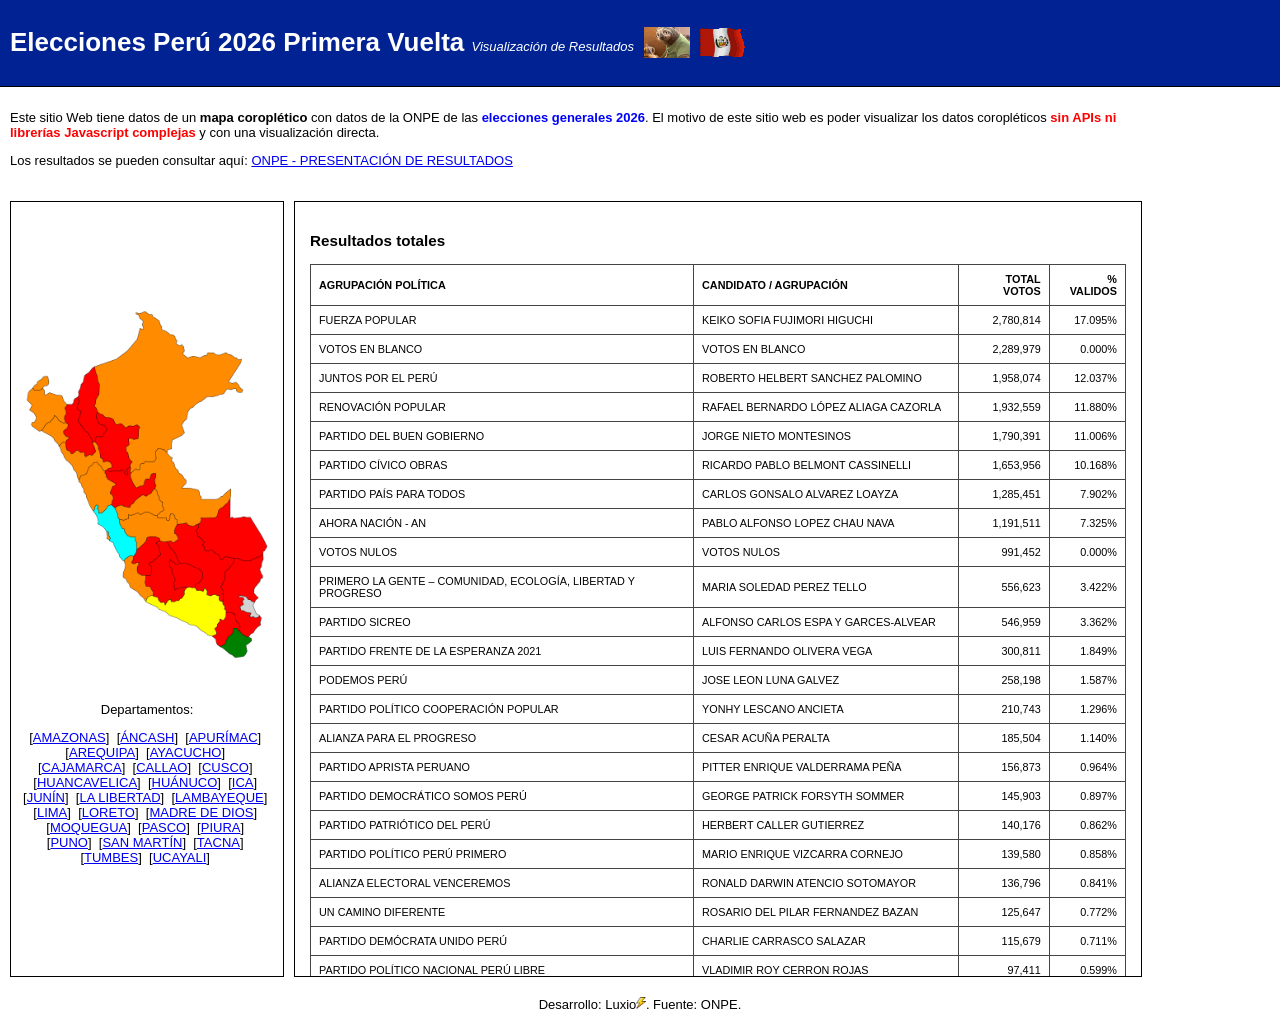
==== commit 9caa4a0e: "first commit" ====
--- a/index.html
+++ b/index.html
@@ -1,135 +1,320 @@
 <!DOCTYPE html>
 <html>
 <head>
-    
-    <meta http-equiv="content-type" content="text/html; charset=UTF-8" />
-    <script src="https://cdn.jsdelivr.net/npm/leaflet@1.9.3/dist/leaflet.js"></script>
-    <script src="https://code.jquery.com/jquery-3.7.1.min.js"></script>
-    <script src="https://cdn.jsdelivr.net/npm/bootstrap@5.2.2/dist/js/bootstrap.bundle.min.js"></script>
-    <script src="https://cdnjs.cloudflare.com/ajax/libs/Leaflet.awesome-markers/2.0.2/leaflet.awesome-markers.js"></script>
-    <link rel="stylesheet" href="https://cdn.jsdelivr.net/npm/leaflet@1.9.3/dist/leaflet.css"/>
-    <link rel="stylesheet" href="https://cdn.jsdelivr.net/npm/bootstrap@5.2.2/dist/css/bootstrap.min.css"/>
-    <link rel="stylesheet" href="https://netdna.bootstrapcdn.com/bootstrap/3.0.0/css/bootstrap-glyphicons.css"/>
-    <link rel="stylesheet" href="https://cdn.jsdelivr.net/npm/@fortawesome/fontawesome-free@6.2.0/css/all.min.css"/>
-    <link rel="stylesheet" href="https://cdnjs.cloudflare.com/ajax/libs/Leaflet.awesome-markers/2.0.2/leaflet.awesome-markers.css"/>
-    <link rel="stylesheet" href="https://cdn.jsdelivr.net/gh/python-visualization/folium/folium/templates/leaflet.awesome.rotate.min.css"/>
-    
-            <meta name="viewport" content="width=device-width,
-                initial-scale=1.0, maximum-scale=1.0, user-scalable=no" />
-            <style>
-                #map_3749d75992b866fd6e8b315e60569e4c {
-                    position: relative;
-                    width: 100.0%;
-                    height: 100.0%;
-                    left: 0.0%;
-                    top: 0.0%;
-                }
-                .leaflet-container { font-size: 1rem; }
-            </style>
-
-            <style>html, body {
-                width: 100%;
-                height: 100%;
-                margin: 0;
-                padding: 0;
-            }
-            </style>
-
-            <style>#map {
-                position:absolute;
-                top:0;
-                bottom:0;
-                right:0;
-                left:0;
-                }
-            </style>
-
-            <script>
-                L_NO_TOUCH = false;
-                L_DISABLE_3D = false;
-            </script>
-
-        
+    <title>Visualizador ONPE - Resultados</title>
+    <link rel="stylesheet" href="style.css">
 </head>
 <body>
-    
-    
-            <div class="folium-map" id="map_3749d75992b866fd6e8b315e60569e4c" ></div>
+
+    <header>
+        <h1>Elecciones Perú 2026 Primera Vuelta <span style="font-weight: 100; font-size: small;"><i>Visualización de Resultados</i></span></h1>
+        <img style="margin-left: 10px" src="images/onpe.gif" alt="">
+        <img style="margin-left: 10px" src="images/peru.gif" alt="">
+    </header>
+
+    <div class="dashboard-wrapper">
+
+        <div style="padding: 10px;">
+        <p>Este sitio Web tiene datos de un <b>mapa coroplético</b> con datos de
+        la ONPE de las <span style="color: blue;"><b>elecciones generales
+        2026</b></span>.  El motivo de este sitio web es poder visualizar los
+        datos coropléticos <span style="color: red;"><b>sin APIs ni librerías
+        Javascript complejas</b></span> y con una visualización directa.</p>
+
+        <p>Los resultados se pueden consultar aquí:
+        <a href="https://resultadoelectoral.onpe.gob.pe/main/presidenciales">ONPE - PRESENTACIÓN DE RESULTADOS</a>
+        </p>
         
+
+        </div>
+
+        <div class="main-content">
+            <div class="map-section" id="map-container">
+                <img src="mapas/peru.png" alt="" id="mapa" width="100%">
+                <div class="departamentos">
+                <p>Departamentos:</p>
+                <p>
+                <span>[<a href="#" class="enlace-mapa" data-img="010000.png">AMAZONAS</a>]&nbsp
+</span><span>[<a href="#" class="enlace-mapa" data-img="020000.png">ÁNCASH</a>]&nbsp
+</span><span>[<a href="#" class="enlace-mapa" data-img="030000.png">APURÍMAC</a>]&nbsp
+</span><span>[<a href="#" class="enlace-mapa" data-img="040000.png">AREQUIPA</a>]&nbsp
+</span><span>[<a href="#" class="enlace-mapa" data-img="050000.png">AYACUCHO</a>]&nbsp
+</span><span>[<a href="#" class="enlace-mapa" data-img="060000.png">CAJAMARCA</a>]&nbsp
+</span><span>[<a href="#" class="enlace-mapa" data-img="240000.png">CALLAO</a>]&nbsp
+</span><span>[<a href="#" class="enlace-mapa" data-img="070000.png">CUSCO</a>]&nbsp
+</span><span>[<a href="#" class="enlace-mapa" data-img="080000.png">HUANCAVELICA</a>]&nbsp
+</span><span>[<a href="#" class="enlace-mapa" data-img="090000.png">HUÁNUCO</a>]&nbsp
+</span><span>[<a href="#" class="enlace-mapa" data-img="100000.png">ICA</a>]&nbsp
+</span><span>[<a href="#" class="enlace-mapa" data-img="110000.png">JUNÍN</a>]&nbsp
+</span><span>[<a href="#" class="enlace-mapa" data-img="120000.png">LA LIBERTAD</a>]&nbsp
+</span><span>[<a href="#" class="enlace-mapa" data-img="130000.png">LAMBAYEQUE</a>]&nbsp
+</span><span>[<a href="#" class="enlace-mapa" data-img="140000.png">LIMA</a>]&nbsp
+</span><span>[<a href="#" class="enlace-mapa" data-img="150000.png">LORETO</a>]&nbsp
+</span><span>[<a href="#" class="enlace-mapa" data-img="160000.png">MADRE DE DIOS</a>]&nbsp
+</span><span>[<a href="#" class="enlace-mapa" data-img="170000.png">MOQUEGUA</a>]&nbsp
+</span><span>[<a href="#" class="enlace-mapa" data-img="180000.png">PASCO</a>]&nbsp
+</span><span>[<a href="#" class="enlace-mapa" data-img="190000.png">PIURA</a>]&nbsp
+</span><span>[<a href="#" class="enlace-mapa" data-img="200000.png">PUNO</a>]&nbsp
+</span><span>[<a href="#" class="enlace-mapa" data-img="210000.png">SAN MARTÍN</a>]&nbsp
+</span><span>[<a href="#" class="enlace-mapa" data-img="220000.png">TACNA</a>]&nbsp
+</span><span>[<a href="#" class="enlace-mapa" data-img="230000.png">TUMBES</a>]&nbsp
+</span><span>[<a href="#" class="enlace-mapa" data-img="250000.png">UCAYALI</a>]&nbsp
+</span>
+                </p>
+                </div>
+            </div>
+
+            <div class="stats-panel">
+                <h3>Resultados totales</h3>
+            <table style="font-size: smaller;">
+                <thead>
+                    <tr>
+                        <th>AGRUPACIÓN POLÍTICA</th>
+                        <th>CANDIDATO / AGRUPACIÓN</th>
+                        <th class="num">TOTAL VOTOS</th>
+                        <th class="num">% VALIDOS</th>
+                    </tr>
+                </thead>
+                <tbody>
+                    
+    <tr>
+        <td>FUERZA POPULAR</td>
+        <td>KEIKO SOFIA FUJIMORI HIGUCHI</td>
+        <td class="num">2,780,814</td>
+        <td class="num">17.095%</td>
+    </tr>
+    <tr>
+        <td>VOTOS EN BLANCO</td>
+        <td>VOTOS EN BLANCO</td>
+        <td class="num">2,289,979</td>
+        <td class="num">0.000%</td>
+    </tr>
+    <tr>
+        <td>JUNTOS POR EL PERÚ</td>
+        <td>ROBERTO HELBERT SANCHEZ PALOMINO</td>
+        <td class="num">1,958,074</td>
+        <td class="num">12.037%</td>
+    </tr>
+    <tr>
+        <td>RENOVACIÓN POPULAR</td>
+        <td>RAFAEL BERNARDO LÓPEZ ALIAGA CAZORLA</td>
+        <td class="num">1,932,559</td>
+        <td class="num">11.880%</td>
+    </tr>
+    <tr>
+        <td>PARTIDO DEL BUEN GOBIERNO</td>
+        <td>JORGE NIETO MONTESINOS</td>
+        <td class="num">1,790,391</td>
+        <td class="num">11.006%</td>
+    </tr>
+    <tr>
+        <td>PARTIDO CÍVICO OBRAS</td>
+        <td>RICARDO PABLO BELMONT CASSINELLI</td>
+        <td class="num">1,653,956</td>
+        <td class="num">10.168%</td>
+    </tr>
+    <tr>
+        <td>PARTIDO PAÍS PARA TODOS</td>
+        <td>CARLOS GONSALO ALVAREZ LOAYZA</td>
+        <td class="num">1,285,451</td>
+        <td class="num">7.902%</td>
+    </tr>
+    <tr>
+        <td>AHORA NACIÓN - AN</td>
+        <td>PABLO ALFONSO LOPEZ CHAU NAVA</td>
+        <td class="num">1,191,511</td>
+        <td class="num">7.325%</td>
+    </tr>
+    <tr>
+        <td>VOTOS NULOS</td>
+        <td>VOTOS NULOS</td>
+        <td class="num">991,452</td>
+        <td class="num">0.000%</td>
+    </tr>
+    <tr>
+        <td>PRIMERO LA GENTE – COMUNIDAD, ECOLOGÍA, LIBERTAD Y PROGRESO</td>
+        <td>MARIA SOLEDAD PEREZ TELLO</td>
+        <td class="num">556,623</td>
+        <td class="num">3.422%</td>
+    </tr>
+    <tr>
+        <td>PARTIDO SICREO</td>
+        <td>ALFONSO CARLOS ESPA Y GARCES-ALVEAR</td>
+        <td class="num">546,959</td>
+        <td class="num">3.362%</td>
+    </tr>
+    <tr>
+        <td>PARTIDO FRENTE DE LA ESPERANZA 2021</td>
+        <td>LUIS FERNANDO OLIVERA VEGA</td>
+        <td class="num">300,811</td>
+        <td class="num">1.849%</td>
+    </tr>
+    <tr>
+        <td>PODEMOS PERÚ</td>
+        <td>JOSE LEON LUNA GALVEZ</td>
+        <td class="num">258,198</td>
+        <td class="num">1.587%</td>
+    </tr>
+    <tr>
+        <td>PARTIDO POLÍTICO COOPERACIÓN POPULAR</td>
+        <td>YONHY LESCANO ANCIETA</td>
+        <td class="num">210,743</td>
+        <td class="num">1.296%</td>
+    </tr>
+    <tr>
+        <td>ALIANZA PARA EL PROGRESO</td>
+        <td>CESAR ACUÑA PERALTA</td>
+        <td class="num">185,504</td>
+        <td class="num">1.140%</td>
+    </tr>
+    <tr>
+        <td>PARTIDO APRISTA PERUANO</td>
+        <td>PITTER ENRIQUE VALDERRAMA PEÑA</td>
+        <td class="num">156,873</td>
+        <td class="num">0.964%</td>
+    </tr>
+    <tr>
+        <td>PARTIDO DEMOCRÁTICO SOMOS PERÚ</td>
+        <td>GEORGE PATRICK FORSYTH SOMMER</td>
+        <td class="num">145,903</td>
+        <td class="num">0.897%</td>
+    </tr>
+    <tr>
+        <td>PARTIDO PATRIÓTICO DEL PERÚ</td>
+        <td>HERBERT CALLER GUTIERREZ</td>
+        <td class="num">140,176</td>
+        <td class="num">0.862%</td>
+    </tr>
+    <tr>
+        <td>PARTIDO POLÍTICO PERÚ PRIMERO</td>
+        <td>MARIO ENRIQUE VIZCARRA CORNEJO</td>
+        <td class="num">139,580</td>
+        <td class="num">0.858%</td>
+    </tr>
+    <tr>
+        <td>ALIANZA ELECTORAL VENCEREMOS</td>
+        <td>RONALD DARWIN ATENCIO SOTOMAYOR</td>
+        <td class="num">136,796</td>
+        <td class="num">0.841%</td>
+    </tr>
+    <tr>
+        <td>UN CAMINO DIFERENTE</td>
+        <td>ROSARIO DEL PILAR FERNANDEZ BAZAN</td>
+        <td class="num">125,647</td>
+        <td class="num">0.772%</td>
+    </tr>
+    <tr>
+        <td>PARTIDO DEMÓCRATA UNIDO PERÚ</td>
+        <td>CHARLIE CARRASCO SALAZAR</td>
+        <td class="num">115,679</td>
+        <td class="num">0.711%</td>
+    </tr>
+    <tr>
+        <td>PARTIDO POLÍTICO NACIONAL PERÚ LIBRE</td>
+        <td>VLADIMIR ROY CERRON ROJAS</td>
+        <td class="num">97,411</td>
+        <td class="num">0.599%</td>
+    </tr>
+    <tr>
+        <td>PARTIDO MORADO</td>
+        <td>MESIAS ANTONIO GUEVARA AMASIFUEN</td>
+        <td class="num">79,896</td>
+        <td class="num">0.491%</td>
+    </tr>
+    <tr>
+        <td>UNIDAD NACIONAL</td>
+        <td>ROBERTO ENRIQUE CHIABRA LEON</td>
+        <td class="num">65,808</td>
+        <td class="num">0.405%</td>
+    </tr>
+    <tr>
+        <td>PROGRESEMOS</td>
+        <td>PAUL DAVIS JAIMES BLANCO</td>
+        <td class="num">64,090</td>
+        <td class="num">0.394%</td>
+    </tr>
+    <tr>
+        <td>PARTIDO DEMÓCRATA VERDE</td>
+        <td>ALEX GONZALES CASTILLO</td>
+        <td class="num">62,016</td>
+        <td class="num">0.381%</td>
+    </tr>
+    <tr>
+        <td>PARTIDO POLÍTICO INTEGRIDAD DEMOCRÁTICA</td>
+        <td>WOLFGANG MARIO GROZO COSTA</td>
+        <td class="num">61,860</td>
+        <td class="num">0.380%</td>
+    </tr>
+    <tr>
+        <td>LIBERTAD POPULAR</td>
+        <td>RAFAEL JORGE BELAUNDE LLOSA</td>
+        <td class="num">39,647</td>
+        <td class="num">0.244%</td>
+    </tr>
+    <tr>
+        <td>AVANZA PAÍS - PARTIDO DE INTEGRACIÓN SOCIAL</td>
+        <td>JOSE DANIEL WILLIAMS ZAPATA</td>
+        <td class="num">31,531</td>
+        <td class="num">0.194%</td>
+    </tr>
+    <tr>
+        <td>PARTIDO POLÍTICO PERÚ ACCIÓN</td>
+        <td>FRANCISCO ERNESTO DIEZ-CANSECO TÁVARA</td>
+        <td class="num">30,680</td>
+        <td class="num">0.189%</td>
+    </tr>
+    <tr>
+        <td>FUERZA Y LIBERTAD</td>
+        <td>FIORELLA GIANNINA MOLINELLI ARISTONDO</td>
+        <td class="num">26,397</td>
+        <td class="num">0.162%</td>
+    </tr>
+    <tr>
+        <td>FE EN EL PERÚ</td>
+        <td>ALVARO GONZALO PAZ DE LA BARRA FREIGEIRO</td>
+        <td class="num">22,600</td>
+        <td class="num">0.139%</td>
+    </tr>
+    <tr>
+        <td>PARTIDO DEMOCRATICO FEDERAL</td>
+        <td>ARMANDO JOAQUIN MASSE FERNANDEZ</td>
+        <td class="num">21,105</td>
+        <td class="num">0.130%</td>
+    </tr>
+    <tr>
+        <td>SALVEMOS AL PERÚ</td>
+        <td>ANTONIO ORTIZ VILLANO</td>
+        <td class="num">17,038</td>
+        <td class="num">0.105%</td>
+    </tr>
+    <tr>
+        <td>PARTIDO POLÍTICO PRIN</td>
+        <td>WALTER GILMER CHIRINOS PURIZAGA</td>
+        <td class="num">14,062</td>
+        <td class="num">0.086%</td>
+    </tr>
+    <tr>
+        <td>PARTIDO DE LOS TRABAJADORES Y EMPRENDEDORES PTE - PERÚ</td>
+        <td>NAPOLEON BECERRA GARCIA</td>
+        <td class="num">11,118</td>
+        <td class="num">0.068%</td>
+    </tr>
+    <tr>
+        <td>PERÚ MODERNO</td>
+        <td>CARLOS ERNESTO JAICO CARRANZA</td>
+        <td class="num">9,477</td>
+        <td class="num">0.058%</td>
+    </tr>
+                </tbody>
+            </table>
+            </div>
+        </div>
+
+    </div>
+    <footer>
+        Desarrollo: Luxio <img src="images/luxio.gif" alt="" height="12px">. Fuente: ONPE.
+    </footer>
+
 </body>
-<script>
-    
-    
-            var map_3749d75992b866fd6e8b315e60569e4c = L.map(
-                "map_3749d75992b866fd6e8b315e60569e4c",
-                {
-                    center: [0.0, 0.0],
-                    crs: L.CRS.EPSG3857,
-                    ...{
-  "zoom": 1,
-  "zoomControl": true,
-  "preferCanvas": false,
-}
-
-                }
-            );
-
-            
-
-        
-    
-        function geo_json_25a461a7a70b95e074ef05d28f61e544_styler(feature) {
-            switch(feature.id) {
-                default:
-                    return {"color": "#1a252f", "fillColor": "#3498db", "fillOpacity": 0.6, "weight": 1};
-            }
-        }
-        function geo_json_25a461a7a70b95e074ef05d28f61e544_highlighter(feature) {
-            switch(feature.id) {
-                default:
-                    return {"fillColor": "#e74c3c", "fillOpacity": 0.8, "weight": 2};
-            }
-        }
-
-        function geo_json_25a461a7a70b95e074ef05d28f61e544_onEachFeature(feature, layer) {
-
-            layer.on({
-                mouseout: function(e) {
-                    if(typeof e.target.setStyle === "function"){
-                            geo_json_25a461a7a70b95e074ef05d28f61e544.resetStyle(e.target);
-                    }
-                },
-                mouseover: function(e) {
-                    if(typeof e.target.setStyle === "function"){
-                        const highlightStyle = geo_json_25a461a7a70b95e074ef05d28f61e544_highlighter(e.target.feature)
-                        e.target.setStyle(highlightStyle);
-                    }
-                },
-            });
-        };
-        var geo_json_25a461a7a70b95e074ef05d28f61e544 = L.geoJson(null, {
-                onEachFeature: geo_json_25a461a7a70b95e074ef05d28f61e544_onEachFeature,
-            
-                style: geo_json_25a461a7a70b95e074ef05d28f61e544_styler,
-            ...{
-}
-        });
-
-        function geo_json_25a461a7a70b95e074ef05d28f61e544_add (data) {
-            geo_json_25a461a7a70b95e074ef05d28f61e544
-                .addData(data);
-        }
-            geo_json_25a461a7a70b95e074ef05d28f61e544_add({"bbox": [-72.2833709809999, -16.799554859999887, -70.80451197999997, -15.92192848399992], "features": [{"bbox": [-71.49654385599996, -16.571712483999818, -71.39086910599997, -16.516664483999875], "geometry": {"coordinates": [[[[-71.42494198099985, -16.531082108999954], [-71.41847223099984, -16.536769858999946], [-71.41987610599989, -16.544404858999883], [-71.41925810599992, -16.546201733999965], [-71.41297148099989, -16.54743573399992], [-71.4097137309999, -16.546705233999887], [-71.40515135599998, -16.54410748399988], [-71.39905548099989, -16.54410748399988], [-71.39496610599997, -16.54834560899991], [-71.39086910599997, -16.55014423399996], [-71.39214323099998, -16.55138010899998], [-71.3950577309999, -16.55788423399997], [-71.39775848099998, -16.56226348399997], [-71.39846798099995, -16.566142983999953], [-71.40167235599989, -16.568813358999932], [-71.40543360599997, -16.56862073399998], [-71.40977473099997, -16.571712483999818], [-71.41571810699998, -16.57019423399987], [-71.41812123099993, -16.568191483999897], [-71.42201235599998, -16.566596983999943], [-71.42452998099986, -16.567442108999956], [-71.42771135599992, -16.565303858999982], [-71.43179323099997, -16.563861733999943], [-71.43528748099999, -16.56523898399996], [-71.43869035599988, -16.56456760899988], [-71.44918823099994, -16.565175858999964], [-71.45349123099999, -16.563604358999953], [-71.45530698099986, -16.561616858999912], [-71.45742798099985, -16.561569233999876], [-71.46080785599997, -16.558525108999902], [-71.46249385599998, -16.55802148399988], [-71.4652176059999, -16.554574983999828], [-71.46833785599995, -16.553861608999966], [-71.46933748099997, -16.54989048399983], [-71.47413635599986, -16.546483983999963], [-71.4759673559999, -16.542655983999964], [-71.48054510599997, -16.539762483999937], [-71.48781585599988, -16.537776983999947], [-71.48989873099993, -16.535940108999853], [-71.49018110599985, -16.524831733999918], [-71.49370573099998, -16.52352910899998], [-71.49288923099994, -16.519670483999903], [-71.49654385599996, -16.517713608999884], [-71.49365998099984, -16.516664483999875], [-71.48781585599988, -16.51787760899998], [-71.4829253559999, -16.517837483999926], [-71.48077398099997, -16.521699858999966], [-71.47798923099998, -16.522886233999884], [-71.47446448099998, -16.521203983999953], [-71.4694061059999, -16.52227985899998], [-71.46284498099988, -16.521856358999912], [-71.45786285599996, -16.518259233999913], [-71.45571898099985, -16.51825335899997], [-71.44804373099993, -16.52155685899993], [-71.44059748099994, -16.52228923399997], [-71.43761448099997, -16.52532385899997], [-71.43772885599992, -16.52707098399992], [-71.43000035599994, -16.530897108999966], [-71.42494198099985, -16.531082108999954]]]], "type": "MultiPolygon"}, "id": "0", "properties": {"DEPARTAMEN": "AREQUIPA", "DISTRITO": "QUEQUE\u00d1A", "ID": "040112", "PROVINCIA": "AREQUIPA", "name": "QUEQUE\u00d1A"}, "type": "Feature"}, {"bbox": [-71.70536798099988, -16.767856609999967, -71.40167235599989, -16.49107748399996], "geometry": {"coordinates": [[[[-71.56109623099991, -16.4940891089999], [-71.55638123099988, -16.496478983999964], [-71.55284123199988, -16.497261108999908], [-71.54820248099998, -16.494228233999877], [-71.54581448099998, -16.49404523399994], [-71.54209135699995, -16.502727483999934], [-71.53938298099996, -16.50534635899993], [-71.52883910599991, -16.50492673399998], [-71.52440648099997, -16.508041358999947], [-71.52053835699985, -16.506771108999942], [-71.52052310599998, -16.503335983999932], [-71.51705173099992, -16.501783358999887], [-71.51663210599992, -16.50599485899994], [-71.51343535599995, -16.50653260899992], [-71.51014710599992, -16.51281548399993], [-71.50468448099991, -16.51478198399991], [-71.50269323099991, -16.516298233999862], [-71.49654385599996, -16.517713608999884], [-71.49288923099994, -16.519670483999903], [-71.49370573099998, -16.52352910899998], [-71.49018110599985, -16.524831733999918], [-71.48989873099993, -16.535940108999853], [-71.48781585599988, -16.537776983999947], [-71.48054510599997, -16.539762483999937], [-71.4759673559999, -16.542655983999964], [-71.47413635599986, -16.546483983999963], [-71.46933748099997, -16.54989048399983], [-71.46833785599995, -16.553861608999966], [-71.4652176059999, -16.554574983999828], [-71.46249385599998, -16.55802148399988], [-71.46080785599997, -16.558525108999902], [-71.45742798099985, -16.561569233999876], [-71.45530698099986, -16.561616858999912], [-71.45349123099999, -16.563604358999953], [-71.44918823099994, -16.565175858999964], [-71.43869035599988, -16.56456760899988], [-71.43528748099999, -16.56523898399996], [-71.43179323099997, -16.563861733999943], [-71.42771135599992, -16.565303858999982], [-71.42452998099986, -16.567442108999956], [-71.42201235599998, -16.566596983999943], [-71.41812123099993, -16.568191483999897], [-71.41571810699998, -16.57019423399987], [-71.40977473099997, -16.571712483999818], [-71.40543360599997, -16.56862073399998], [-71.40167235599989, -16.568813358999932], [-71.40406798099997, -16.574994983999886], [-71.40459448099989, -16.581687858999885], [-71.40534973099994, -16.585176483999874], [-71.40438085599999, -16.590103108999926], [-71.40467835599992, -16.595420858999887], [-71.4065093559999, -16.599660858999982], [-71.40867610599986, -16.601720858999897], [-71.41242223099994, -16.60326960899988], [-71.41774748099994, -16.603330608999954], [-71.42339323099986, -16.606220233999863], [-71.42454523099997, -16.607952108999882], [-71.42395023099994, -16.612663233999967], [-71.42524723099996, -16.61745260899994], [-71.4289093559999, -16.62068935899987], [-71.43082423099997, -16.623807858999953], [-71.43721773099998, -16.628526733999877], [-71.43917848099994, -16.629127483999923], [-71.44220735599993, -16.631740608999962], [-71.44629673099996, -16.632940109999822], [-71.44703673099991, -16.635128108999936], [-71.44403835599991, -16.642768858999943], [-71.44818873099996, -16.648263983999925], [-71.45326235599998, -16.648498358999973], [-71.45483398099998, -16.65155223399995], [-71.4571228559999, -16.65341373399997], [-71.46013635599996, -16.653825733999952], [-71.46366885599991, -16.657606108999914], [-71.46340948099987, -16.660083733999954], [-71.46732335599995, -16.662078859999895], [-71.47076423099992, -16.665111483999908], [-71.47093198099992, -16.66878510899994], [-71.47521210699995, -16.678417233999937], [-71.4821319809999, -16.684284234999893], [-71.48154448199995, -16.690072983999926], [-71.47805023099994, -16.696773483999948], [-71.47695923099991, -16.701518983999847], [-71.47470860599998, -16.704923608999877], [-71.47476960599994, -16.708423484999912], [-71.47698973099995, -16.713966358999812], [-71.47957610599991, -16.718248358999972], [-71.48307798099995, -16.72702985899997], [-71.48281098099994, -16.731288858999903], [-71.47940060599996, -16.736505483999963], [-71.47760010599984, -16.74041748399992], [-71.47753148099991, -16.748220483999944], [-71.4791564809999, -16.760547733999886], [-71.48122410599984, -16.763805358999946], [-71.49079135599999, -16.76673123399985], [-71.49268335699992, -16.767856609999967], [-71.50061798099989, -16.766618733999962], [-71.5031814809999, -16.764871608999897], [-71.50469210599994, -16.762302358999932], [-71.50777435599997, -16.75921635899988], [-71.51029210699994, -16.758659358999978], [-71.51268773099997, -16.75391385899991], [-71.5149002309999, -16.751367608999885], [-71.51285548099992, -16.74504285899991], [-71.51581573099998, -16.740169483999978], [-71.52317810599993, -16.73525810899997], [-71.52844235599997, -16.734682108999834], [-71.52983860599994, -16.733045608999873], [-71.53134160599996, -16.7285996089999], [-71.5309601059999, -16.72228810999991], [-71.52985373099995, -16.717809733999957], [-71.5306014819999, -16.713235983999937], [-71.53383635699993, -16.71105760899991], [-71.53472135599998, -16.709077858999876], [-71.53547673099996, -16.70075610899994], [-71.53725423099996, -16.698114359999977], [-71.54070285599983, -16.695396483999957], [-71.54512023099994, -16.6893081099999], [-71.55464935599991, -16.684278483999947], [-71.55973048199996, -16.68928723399995], [-71.56524660599996, -16.695646233999923], [-71.56915285599996, -16.69726748399995], [-71.57155610599983, -16.699491484999953], [-71.57372285599996, -16.699302733999957], [-71.57484435599986, -16.69595723499998], [-71.58151248099995, -16.692958858999873], [-71.58384723099994, -16.691095358999974], [-71.59368898099996, -16.686580609999908], [-71.5987701059999, -16.68780523399988], [-71.60353848099999, -16.68593785899992], [-71.60655973099995, -16.68316835899992], [-71.6093673559999, -16.683978983999964], [-71.61228185599992, -16.683135983999932], [-71.61572273099995, -16.683298108999907], [-71.6203689809999, -16.681907608999893], [-71.62873073099996, -16.68368335899993], [-71.63172910699996, -16.689500858999963], [-71.63256073099996, -16.692893983999966], [-71.63782498199993, -16.69891735899995], [-71.63882448099997, -16.704437233999897], [-71.64132685599998, -16.70476160999982], [-71.64119723099998, -16.701345483999944], [-71.64678198099995, -16.695699733999902], [-71.64932248099984, -16.694950108999876], [-71.65212248099988, -16.69618223499998], [-71.65324398099995, -16.698385233999886], [-71.65964510599997, -16.70120235899992], [-71.66697698099995, -16.7016334839999], [-71.66918948099988, -16.699890108999966], [-71.6705627309999, -16.696729608999874], [-71.66956323099998, -16.694919608999953], [-71.66946410599996, -16.68862910899992], [-71.67113498199984, -16.681482483999957], [-71.67470548099993, -16.671775858999922], [-71.67339323099998, -16.67002873399997], [-71.67499548099994, -16.65866273399996], [-71.66870123099989, -16.657323858999916], [-71.66876235599989, -16.65470123499989], [-71.67004398199998, -16.652339984999855], [-71.66915135599993, -16.647838608999905], [-71.66688535599985, -16.645505858999968], [-71.66635898099997, -16.641874358999814], [-71.66963948099993, -16.63578798399982], [-71.66440585599997, -16.634342233999917], [-71.66091160699995, -16.63438410899994], [-71.65572360599992, -16.630979483999965], [-71.64949035699988, -16.624910358999955], [-71.64753723099994, -16.624740733999943], [-71.64514923099995, -16.626422858999945], [-71.6429901059999, -16.626308483999935], [-71.63914485599992, -16.62419323399996], [-71.63721460599999, -16.62164873499995], [-71.63799285599998, -16.619508733999965], [-71.63777160699988, -16.61546710899995], [-71.63591760699995, -16.61039548399998], [-71.63311773099991, -16.608373608999955], [-71.63244623099996, -16.599218358999963], [-71.63058473099994, -16.59740060899992], [-71.62494660599992, -16.59567648399991], [-71.62423698099991, -16.59018323399988], [-71.6253357309999, -16.586818733999962], [-71.62792973099994, -16.586038608999957], [-71.63130948099996, -16.588533233999954], [-71.63603973099993, -16.58765035999994], [-71.63884735699997, -16.58790973399988], [-71.64201360699997, -16.584840733999897], [-71.64820860599997, -16.584291483999948], [-71.65290073099999, -16.584440233999885], [-71.6590499809999, -16.586288483999965], [-71.66194148099999, -16.588985483999977], [-71.66357423099998, -16.58916285899994], [-71.66735073099989, -16.59448810899994], [-71.67760473099992, -16.599052483999913], [-71.68003848199993, -16.599052483999913], [-71.6847687309999, -16.595014608999975], [-71.69055173099991, -16.592599858999904], [-71.69281773099993, -16.593185608999875], [-71.69545748199994, -16.59055135899996], [-71.69925685599998, -16.58850098399995], [-71.6998443569999, -16.586233108999977], [-71.69670110599998, -16.58491710899989], [-71.69377135599996, -16.58008573399991], [-71.69356535599997, -16.578117358999975], [-71.68678285599992, -16.568798108999886], [-71.68737035699996, -16.56673048399989], [-71.69760135599995, -16.56090548399993], [-71.69985198099994, -16.558868358999973], [-71.69900498099992, -16.55146985899995], [-71.70394898099988, -16.546529733999932], [-71.70536798099988, -16.54148860899994], [-71.69905848199988, -16.540954608999982], [-71.66445923099991, -16.555732733999946], [-71.6592407309999, -16.556857983999976], [-71.64899448099999, -16.558139858999823], [-71.63944248099995, -16.552486358999943], [-71.63545223099999, -16.5487213589999], [-71.63146973099998, -16.546604108999873], [-71.62813560599983, -16.543321608999975], [-71.62375635599994, -16.54154023399991], [-71.62208560699992, -16.53909873399988], [-71.62172698099982, -16.53561010899989], [-71.62311548099996, -16.53253935899994], [-71.62171935599997, -16.52841373399997], [-71.62114710599997, -16.524030608999965], [-71.61906423199997, -16.522624983999947], [-71.61342623199994, -16.524600983999903], [-71.60801698099993, -16.522596358999976], [-71.60301973099996, -16.522901483999874], [-71.59722135699991, -16.52197835899989], [-71.59574123099992, -16.519674358999964], [-71.59249110599995, -16.51863098399997], [-71.59208685599998, -16.516860983999948], [-71.58696748099999, -16.510187108999958], [-71.58248135599996, -16.507924983999942], [-71.58174898099998, -16.504617733999908], [-71.58415223199995, -16.49925610899993], [-71.58251185599994, -16.49633210899998], [-71.57485960599996, -16.4919452339999], [-71.57412723099992, -16.49107748399996], [-71.56658173199992, -16.496511483999882], [-71.56345373099992, -16.496019233999903], [-71.56109623099991, -16.4940891089999]]]], "type": "MultiPolygon"}, "id": "1", "properties": {"DEPARTAMEN": "AREQUIPA", "DISTRITO": "YARABAMBA", "ID": "040124", "PROVINCIA": "AREQUIPA", "name": "YARABAMBA"}, "type": "Feature"}, {"bbox": [-71.48307798099995, -16.764869733999944, -71.23613735599997, -16.482358983999973], "geometry": {"coordinates": [[[[-71.28581235599995, -16.71635435999997], [-71.28927610599993, -16.7227172339999], [-71.2890929809999, -16.726457608999965], [-71.29597473099989, -16.732187234999913], [-71.30193310599992, -16.734882483999968], [-71.30578610599997, -16.735761608999894], [-71.31143185599984, -16.738679859999934], [-71.31265260599986, -16.74032398399993], [-71.31241610599983, -16.742969483999957], [-71.31416323099995, -16.744651733999945], [-71.31758123099996, -16.745588358999896], [-71.32238010599991, -16.749727234999966], [-71.32608035599992, -16.752176233999933], [-71.32756810599994, -16.752256359999876], [-71.33103185599998, -16.74806398399994], [-71.33300023099997, -16.746999733999814], [-71.33655548099995, -16.746742108999968], [-71.34367373099997, -16.744884483999954], [-71.34698485599995, -16.742242983999972], [-71.34853360599993, -16.736440608999942], [-71.34883885599987, -16.73246385899995], [-71.35060123099993, -16.73086923399984], [-71.35041810599989, -16.727872858999888], [-71.35328673099991, -16.72495273399994], [-71.35633848099991, -16.72462273499991], [-71.35818485599998, -16.72284123399993], [-71.36167910599994, -16.722091733999946], [-71.36378473099995, -16.72049335899993], [-71.36943048099994, -16.719676983999875], [-71.37496185599991, -16.722257608999882], [-71.37859348099994, -16.724588358999938], [-71.38376623099998, -16.726217233999932], [-71.3859558559999, -16.72809023399992], [-71.39026635599993, -16.729278608999948], [-71.3945617309999, -16.731199233999973], [-71.39823910599995, -16.731122984999956], [-71.4009018559999, -16.728143734999946], [-71.40709685599984, -16.730108358999928], [-71.41275785599998, -16.733789483999942], [-71.4176788559999, -16.738304108999955], [-71.42261523099995, -16.73775673399996], [-71.42592623099983, -16.741376858999956], [-71.42858885599998, -16.738824858999862], [-71.44063573099999, -16.730392483999935], [-71.44674685599983, -16.73122023399992], [-71.45276635599998, -16.73362160899984], [-71.45571898099985, -16.742069234999974], [-71.45233148099987, -16.746396983999944], [-71.45207973099991, -16.748441733999925], [-71.45370485599989, -16.75161935899996], [-71.45457460599994, -16.756435359999898], [-71.45705410599999, -16.75855060899994], [-71.46055598099991, -16.756607233999887], [-71.46270748099994, -16.75710485899998], [-71.46524048199996, -16.762004858999944], [-71.46952060599995, -16.762405359999946], [-71.47667698099991, -16.764869733999944], [-71.48122410599984, -16.763805358999946], [-71.4791564809999, -16.760547733999886], [-71.47753148099991, -16.748220483999944], [-71.47760010599984, -16.74041748399992], [-71.47940060599996, -16.736505483999963], [-71.48281098099994, -16.731288858999903], [-71.48307798099995, -16.72702985899997], [-71.47957610599991, -16.718248358999972], [-71.47698973099995, -16.713966358999812], [-71.47476960599994, -16.708423484999912], [-71.47470860599998, -16.704923608999877], [-71.47695923099991, -16.701518983999847], [-71.47805023099994, -16.696773483999948], [-71.48154448199995, -16.690072983999926], [-71.4821319809999, -16.684284234999893], [-71.47521210699995, -16.678417233999937], [-71.47093198099992, -16.66878510899994], [-71.47076423099992, -16.665111483999908], [-71.46732335599995, -16.662078859999895], [-71.46340948099987, -16.660083733999954], [-71.46366885599991, -16.657606108999914], [-71.46013635599996, -16.653825733999952], [-71.4571228559999, -16.65341373399997], [-71.45483398099998, -16.65155223399995], [-71.45326235599998, -16.648498358999973], [-71.44818873099996, -16.648263983999925], [-71.44403835599991, -16.642768858999943], [-71.44703673099991, -16.635128108999936], [-71.44629673099996, -16.632940109999822], [-71.44220735599993, -16.631740608999962], [-71.43917848099994, -16.629127483999923], [-71.43721773099998, -16.628526733999877], [-71.43082423099997, -16.623807858999953], [-71.4289093559999, -16.62068935899987], [-71.42524723099996, -16.61745260899994], [-71.42395023099994, -16.612663233999967], [-71.42454523099997, -16.607952108999882], [-71.42339323099986, -16.606220233999863], [-71.41774748099994, -16.603330608999954], [-71.41242223099994, -16.60326960899988], [-71.40867610599986, -16.601720858999897], [-71.4065093559999, -16.599660858999982], [-71.40467835599992, -16.595420858999887], [-71.40438085599999, -16.590103108999926], [-71.40534973099994, -16.585176483999874], [-71.40459448099989, -16.581687858999885], [-71.40406798099997, -16.574994983999886], [-71.40167235599989, -16.568813358999932], [-71.39846798099995, -16.566142983999953], [-71.39775848099998, -16.56226348399997], [-71.3950577309999, -16.55788423399997], [-71.39214323099998, -16.55138010899998], [-71.39086910599997, -16.55014423399996], [-71.3889542309999, -16.550178483999957], [-71.38539123099997, -16.548408483999935], [-71.38368223099997, -16.54650498399991], [-71.38154598099999, -16.548437108999906], [-71.38069148099999, -16.551162733999945], [-71.37837985599992, -16.552928983999948], [-71.37632748099992, -16.552278483999885], [-71.3736877309999, -16.548946358999956], [-71.37189485599998, -16.550123233999898], [-71.36491398099997, -16.54999923499986], [-71.36214448099997, -16.55047798399994], [-71.35749823099997, -16.54962160899987], [-71.35566710599994, -16.550250983999888], [-71.34735110599996, -16.55101960899998], [-71.34197235599999, -16.547616983999944], [-71.33718873099997, -16.547387983999897], [-71.33214573099997, -16.550939608999954], [-71.32790373099982, -16.55020898399988], [-71.3203811059999, -16.553323733999946], [-71.31806185599987, -16.55258560899989], [-71.31715398099988, -16.55023385899989], [-71.31206510599992, -16.548049983999874], [-71.30664060599997, -16.54844473399993], [-71.30383298099991, -16.54329298399989], [-71.30023198099997, -16.54248423399997], [-71.29859160599995, -16.54110523399993], [-71.2924347309999, -16.53957935899996], [-71.28804010499994, -16.53684048399998], [-71.28546910599982, -16.533954608999977], [-71.28226473099988, -16.525770233999935], [-71.27781673099992, -16.52042385899989], [-71.26313785599996, -16.509389733999967], [-71.2607269799999, -16.503929108999955], [-71.25502010599996, -16.496944483999982], [-71.25238798099997, -16.491699233999952], [-71.24934385599988, -16.482358983999973], [-71.24647523099992, -16.48854260899998], [-71.24460598099989, -16.48990435899998], [-71.24124147999999, -16.495819233999953], [-71.23706823099991, -16.502115233999973], [-71.23613735599997, -16.506482983999888], [-71.23823548099995, -16.516738858999815], [-71.24179073099992, -16.52165223399993], [-71.24276735599994, -16.525634733999937], [-71.24346160599998, -16.535892483999817], [-71.2433166059999, -16.5395412339999], [-71.24422460599999, -16.5434303589999], [-71.24479673099995, -16.550228108999875], [-71.24713135599995, -16.55435560899997], [-71.24804685599986, -16.560846358999925], [-71.24909973099994, -16.56410035899995], [-71.25163273099997, -16.568876358999887], [-71.25275423099998, -16.57256698399982], [-71.25933073099992, -16.577400233999867], [-71.26066585599989, -16.582563483999934], [-71.26284023099987, -16.584911233999946], [-71.25930023099988, -16.591058733999944], [-71.25967410599998, -16.6020793589999], [-71.26150498099997, -16.606662733999883], [-71.27043910599997, -16.606628358999956], [-71.27317810599999, -16.607017483999925], [-71.27751923099999, -16.61136248399987], [-71.27915185599988, -16.615821858999936], [-71.27958673099994, -16.623277608999956], [-71.27930448099994, -16.62722010899995], [-71.28047948099999, -16.632581608999885], [-71.27957910599991, -16.635934858999974], [-71.27998348099999, -16.64869698399997], [-71.28086085599989, -16.652277108999897], [-71.28037260599984, -16.657644233999974], [-71.28375248099996, -16.662893234999956], [-71.28473660599997, -16.667007483999953], [-71.28463748099995, -16.673387483999875], [-71.28368373099988, -16.677421608999964], [-71.28390497999999, -16.68223948399998], [-71.28630823099996, -16.68521498399997], [-71.28995498099988, -16.686984983999878], [-71.29364010599988, -16.690559358999963], [-71.29551698099993, -16.701030733999858], [-71.29603573099996, -16.707427859999882], [-71.29531098099994, -16.709732108999958], [-71.29254135599996, -16.7124003589999], [-71.28581235599995, -16.71635435999997]]]], "type": "MultiPolygon"}, "id": "2", "properties": {"DEPARTAMEN": "AREQUIPA", "DISTRITO": "POLOBAYA", "ID": "040111", "PROVINCIA": "AREQUIPA", "name": "POLOBAYA"}, "type": "Feature"}, {"bbox": [-71.52821348099991, -16.531082108999954, -71.42494198099985, -16.481147733999933], "geometry": {"coordinates": [[[[-71.44828798099996, -16.494792983999957], [-71.44594573099988, -16.498928108999905], [-71.44064335599995, -16.501203483999973], [-71.43858335599992, -16.503530483999953], [-71.43561548099996, -16.504072233999977], [-71.43340298099992, -16.506673858999875], [-71.4333038559999, -16.509740858999976], [-71.43128985599998, -16.512479733999953], [-71.43135073099995, -16.51781648399998], [-71.42579648099985, -16.52731898399992], [-71.42494198099985, -16.531082108999954], [-71.43000035599994, -16.530897108999966], [-71.43772885599992, -16.52707098399992], [-71.43761448099997, -16.52532385899997], [-71.44059748099994, -16.52228923399997], [-71.44804373099993, -16.52155685899993], [-71.45571898099985, -16.51825335899997], [-71.45786285599996, -16.518259233999913], [-71.46284498099988, -16.521856358999912], [-71.4694061059999, -16.52227985899998], [-71.47446448099998, -16.521203983999953], [-71.47798923099998, -16.522886233999884], [-71.48077398099997, -16.521699858999966], [-71.4829253559999, -16.517837483999926], [-71.48781585599988, -16.51787760899998], [-71.49365998099984, -16.516664483999875], [-71.49654385599996, -16.517713608999884], [-71.50269323099991, -16.516298233999862], [-71.50468448099991, -16.51478198399991], [-71.51014710599992, -16.51281548399993], [-71.51343535599995, -16.50653260899992], [-71.51663210599992, -16.50599485899994], [-71.51705173099992, -16.501783358999887], [-71.51934823099998, -16.50071510899994], [-71.5220871059999, -16.496456233999936], [-71.52234648099989, -16.494453483999962], [-71.52473448099994, -16.4916801089999], [-71.52821348099991, -16.490793233999966], [-71.52778623099994, -16.486366233999945], [-71.52500148099989, -16.489429483999913], [-71.51644135599997, -16.49145698399991], [-71.5117111059999, -16.491081233999978], [-71.50714110599989, -16.49262235899988], [-71.50266260599989, -16.488521608999974], [-71.49868010599988, -16.48757173399997], [-71.49433898099988, -16.487400108999964], [-71.49080660599998, -16.48501773399994], [-71.4853211059999, -16.484554233999972], [-71.48081210599986, -16.4851227339999], [-71.47824860599985, -16.484229983999967], [-71.47646335599984, -16.485013983999977], [-71.47138973099999, -16.485218108999902], [-71.46820835599993, -16.48227685899991], [-71.46376798099993, -16.481147733999933], [-71.46096035599999, -16.48252860899987], [-71.45492548099992, -16.483585358999903], [-71.45301823099993, -16.484699233999947], [-71.45086685599995, -16.48943523399987], [-71.45047010599995, -16.49495698399994], [-71.44828798099996, -16.494792983999957]]]], "type": "MultiPolygon"}, "id": "3", "properties": {"DEPARTAMEN": "AREQUIPA", "DISTRITO": "MOLLEBAYA", "ID": "040108", "PROVINCIA": "AREQUIPA", "name": "MOLLEBAYA"}, "type": "Feature"}, {"bbox": [-71.56109623099991, -16.508041358999947, -71.50266260599989, -16.434630483999968], "geometry": {"coordinates": [[[[-71.51327510599998, -16.455306983999947], [-71.51525123099998, -16.457813233999957], [-71.52077485599995, -16.463008858999956], [-71.51814273199994, -16.465137483999968], [-71.51890560599992, -16.47010423399996], [-71.52078248099997, -16.47463035899989], [-71.52140810599997, -16.478851358999975], [-71.51975248099984, -16.479902233999894], [-71.51692185599995, -16.478885608999974], [-71.51588435599996, -16.48015398399997], [-71.51615910599998, -16.48474885899998], [-71.50868985599988, -16.48753923399994], [-71.50266260599989, -16.488521608999974], [-71.50714110599989, -16.49262235899988], [-71.5117111059999, -16.491081233999978], [-71.51644135599997, -16.49145698399991], [-71.52500148099989, -16.489429483999913], [-71.52778623099994, -16.486366233999945], [-71.52821348099991, -16.490793233999966], [-71.52473448099994, -16.4916801089999], [-71.52234648099989, -16.494453483999962], [-71.5220871059999, -16.496456233999936], [-71.51934823099998, -16.50071510899994], [-71.51705173099992, -16.501783358999887], [-71.52052310599998, -16.503335983999932], [-71.52053835699985, -16.506771108999942], [-71.52440648099997, -16.508041358999947], [-71.52883910599991, -16.50492673399998], [-71.53938298099996, -16.50534635899993], [-71.54209135699995, -16.502727483999934], [-71.54581448099998, -16.49404523399994], [-71.54820248099998, -16.494228233999877], [-71.55284123199988, -16.497261108999908], [-71.55638123099988, -16.496478983999964], [-71.56109623099991, -16.4940891089999], [-71.56082910599991, -16.491483733999814], [-71.55601498099986, -16.487651858999925], [-71.55487060599995, -16.483634983999934], [-71.5543442309999, -16.47484585899997], [-71.55731198099988, -16.46946710899988], [-71.55794535599995, -16.46491623399993], [-71.55326085699988, -16.461587858999962], [-71.55295560599995, -16.458131733999892], [-71.55128473199989, -16.456041358999983], [-71.54818723099993, -16.455564483999865], [-71.54684435599995, -16.452897983999947], [-71.54389960599991, -16.451799358999892], [-71.5409927309999, -16.45205685899998], [-71.53791810599989, -16.440746358999945], [-71.53782010599997, -16.436494608999965], [-71.53660773099983, -16.435112858999958], [-71.53148485599996, -16.434630483999968], [-71.53040285599997, -16.436285983999937], [-71.52748298099988, -16.437393983999925], [-71.52308998099994, -16.443286108999928], [-71.51805835599998, -16.443755358999965], [-71.51773248099994, -16.447444483999902], [-71.51652685599993, -16.450939108999876], [-71.51327510599998, -16.455306983999947]]]], "type": "MultiPolygon"}, "id": "4", "properties": {"DEPARTAMEN": "AREQUIPA", "DISTRITO": "SOCABAYA", "ID": "040119", "PROVINCIA": "AREQUIPA", "name": "SOCABAYA"}, "type": "Feature"}, {"bbox": [-71.44828798099996, -16.553323733999946, -71.23871610599991, -16.431339233999893], "geometry": {"coordinates": [[[[-71.24210360599989, -16.46306423399983], [-71.24564360599987, -16.466863608999972], [-71.24597935599996, -16.468517358999918], [-71.24416347999988, -16.471013983999967], [-71.24328610599986, -16.47442248399983], [-71.24480435599997, -16.47786335899997], [-71.24934385599988, -16.482358983999973], [-71.25238798099997, -16.491699233999952], [-71.25502010599996, -16.496944483999982], [-71.2607269799999, -16.503929108999955], [-71.26313785599996, -16.509389733999967], [-71.27781673099992, -16.52042385899989], [-71.28226473099988, -16.525770233999935], [-71.28546910599982, -16.533954608999977], [-71.28804010499994, -16.53684048399998], [-71.2924347309999, -16.53957935899996], [-71.29859160599995, -16.54110523399993], [-71.30023198099997, -16.54248423399997], [-71.30383298099991, -16.54329298399989], [-71.30664060599997, -16.54844473399993], [-71.31206510599992, -16.548049983999874], [-71.31715398099988, -16.55023385899989], [-71.31806185599987, -16.55258560899989], [-71.3203811059999, -16.553323733999946], [-71.32790373099982, -16.55020898399988], [-71.33214573099997, -16.550939608999954], [-71.33718873099997, -16.547387983999897], [-71.34197235599999, -16.547616983999944], [-71.34735110599996, -16.55101960899998], [-71.35566710599994, -16.550250983999888], [-71.35749823099997, -16.54962160899987], [-71.36214448099997, -16.55047798399994], [-71.36491398099997, -16.54999923499986], [-71.37189485599998, -16.550123233999898], [-71.3736877309999, -16.548946358999956], [-71.37632748099992, -16.552278483999885], [-71.37837985599992, -16.552928983999948], [-71.38069148099999, -16.551162733999945], [-71.38154598099999, -16.548437108999906], [-71.38368223099997, -16.54650498399991], [-71.38539123099997, -16.548408483999935], [-71.3889542309999, -16.550178483999957], [-71.39086910599997, -16.55014423399996], [-71.39496610599997, -16.54834560899991], [-71.39905548099989, -16.54410748399988], [-71.40515135599998, -16.54410748399988], [-71.4097137309999, -16.546705233999887], [-71.41297148099989, -16.54743573399992], [-71.41925810599992, -16.546201733999965], [-71.41987610599989, -16.544404858999883], [-71.41847223099984, -16.536769858999946], [-71.42494198099985, -16.531082108999954], [-71.42579648099985, -16.52731898399992], [-71.43135073099995, -16.51781648399998], [-71.43128985599998, -16.512479733999953], [-71.4333038559999, -16.509740858999976], [-71.43340298099992, -16.506673858999875], [-71.43561548099996, -16.504072233999977], [-71.43858335599992, -16.503530483999953], [-71.44064335599995, -16.501203483999973], [-71.44594573099988, -16.498928108999905], [-71.44828798099996, -16.494792983999957], [-71.44144435599986, -16.495006608999972], [-71.43334960599998, -16.493938483999955], [-71.42808535599994, -16.491416983999954], [-71.4204331059999, -16.491893733999973], [-71.41574098099989, -16.48903848399982], [-71.40792085599998, -16.490272483999945], [-71.40613560599996, -16.48966598399994], [-71.40343473099995, -16.486350858999913], [-71.39717860599995, -16.48232273399998], [-71.39546198099993, -16.47775448399983], [-71.39182285599992, -16.47542760899995], [-71.38531498099996, -16.474157358999832], [-71.3777999809999, -16.474611358999937], [-71.37612910599995, -16.476205858999947], [-71.37252810599989, -16.477571483999952], [-71.36816410599994, -16.480112108999947], [-71.36494448099984, -16.480150233999893], [-71.35443873099985, -16.4748401089999], [-71.35186010599983, -16.47506710899995], [-71.34878535599995, -16.473701483999946], [-71.3465347309999, -16.47019198399994], [-71.34329985599987, -16.46779823399993], [-71.33869935599989, -16.463232108999932], [-71.33108523099997, -16.45853810899996], [-71.32134998099997, -16.453308108999977], [-71.31476598099994, -16.451469358999873], [-71.30862423099995, -16.449153858999978], [-71.30435948099989, -16.446777358999952], [-71.2997664799999, -16.44617460899991], [-71.29174035599993, -16.442924483999946], [-71.28620910599994, -16.439273858999968], [-71.28011323099997, -16.438894233999974], [-71.27357485599998, -16.437835733999975], [-71.2683334809999, -16.434413858999903], [-71.26210035599985, -16.432041108999954], [-71.25845335599996, -16.432537108999895], [-71.24778748099999, -16.432359733999874], [-71.24485772999986, -16.432825108999907], [-71.23930360599996, -16.431339233999893], [-71.23871610599991, -16.444845233999956], [-71.24037935599995, -16.447393358999932], [-71.24381260599989, -16.45006948399987], [-71.24459073099996, -16.45429998399993], [-71.2426987309999, -16.45935635899997], [-71.24210360599989, -16.46306423399983]]]], "type": "MultiPolygon"}, "id": "5", "properties": {"DEPARTAMEN": "AREQUIPA", "DISTRITO": "POCSI", "ID": "040110", "PROVINCIA": "AREQUIPA", "name": "POCSI"}, "type": "Feature"}, {"bbox": [-71.58551023099994, -16.496511483999882, -71.53782010599997, -16.42223710899998], "geometry": {"coordinates": [[[[-71.53782010599997, -16.436494608999965], [-71.53791810599989, -16.440746358999945], [-71.5409927309999, -16.45205685899998], [-71.54389960599991, -16.451799358999892], [-71.54684435599995, -16.452897983999947], [-71.54818723099993, -16.455564483999865], [-71.55128473199989, -16.456041358999983], [-71.55295560599995, -16.458131733999892], [-71.55326085699988, -16.461587858999962], [-71.55794535599995, -16.46491623399993], [-71.55731198099988, -16.46946710899988], [-71.5543442309999, -16.47484585899997], [-71.55487060599995, -16.483634983999934], [-71.55601498099986, -16.487651858999925], [-71.56082910599991, -16.491483733999814], [-71.56109623099991, -16.4940891089999], [-71.56345373099992, -16.496019233999903], [-71.56658173199992, -16.496511483999882], [-71.57412723099992, -16.49107748399996], [-71.5765304809999, -16.486965233999967], [-71.57519535599994, -16.47992898399997], [-71.57890323099997, -16.474508233999927], [-71.58096310599996, -16.470642108999925], [-71.58416760699998, -16.466142608999974], [-71.58551023099994, -16.4622536089999], [-71.58474735599998, -16.45814135899991], [-71.58262635599988, -16.45476910899987], [-71.58032985599993, -16.45327185899987], [-71.57851410599989, -16.450553858999967], [-71.5754861069999, -16.448178233999954], [-71.57307435599995, -16.445262858999968], [-71.57168573099989, -16.441142983999896], [-71.56665860599998, -16.43413848399996], [-71.56460623099997, -16.432193233999953], [-71.56275123099988, -16.432766483999956], [-71.5604584809999, -16.430025608999927], [-71.55843660599993, -16.430254983999873], [-71.55484773199998, -16.42805860899989], [-71.55302423099994, -16.428071983999928], [-71.54891973099996, -16.424306858999955], [-71.54453435599993, -16.42223710899998], [-71.54245610599992, -16.42387173399993], [-71.54751510599993, -16.427695983999968], [-71.54486435599989, -16.43105610899994], [-71.54676823099993, -16.43335910899998], [-71.54560223099992, -16.435673358999964], [-71.5417698569999, -16.43727673399991], [-71.53782010599997, -16.436494608999965]]]], "type": "MultiPolygon"}, "id": "6", "properties": {"DEPARTAMEN": "AREQUIPA", "DISTRITO": "JACOBO HUNTER", "ID": "040127", "PROVINCIA": "AREQUIPA", "name": "JACOBO HUNTER"}, "type": "Feature"}, {"bbox": [-71.52140810599997, -16.48474885899998, -71.4063797309999, -16.41955185899991], "geometry": {"coordinates": [[[[-71.40682223099992, -16.42856598399993], [-71.40789035599994, -16.431920983999873], [-71.4063797309999, -16.435218858999917], [-71.40776823099998, -16.437059358999875], [-71.40804285599995, -16.4416198589999], [-71.41069798099988, -16.445115983999926], [-71.41054535599989, -16.448203983999974], [-71.41220860599992, -16.453407233999883], [-71.41430660599997, -16.457349733999877], [-71.41393285599986, -16.461334233999935], [-71.41886135599998, -16.46022410899991], [-71.42506410599998, -16.458047858999976], [-71.4288482309999, -16.457389858999818], [-71.43319698099992, -16.454925483999943], [-71.44289398099988, -16.45476910899987], [-71.44840248099996, -16.456319858999905], [-71.45201873099995, -16.456577358999937], [-71.45580298099998, -16.45795635899998], [-71.45752710599999, -16.460367233999875], [-71.46071623099988, -16.462503483999967], [-71.4647293559999, -16.462436733999937], [-71.4694061059999, -16.466289483999958], [-71.47315973099995, -16.46824073399995], [-71.47576135599991, -16.46685023399982], [-71.48578648099993, -16.46429248399994], [-71.48915860599988, -16.46189885899986], [-71.49187473099983, -16.461532608999846], [-71.49444585599991, -16.463317858999915], [-71.49714660599994, -16.466592733999903], [-71.50259398099996, -16.467700983999976], [-71.50473023099988, -16.47171210899984], [-71.50930785599985, -16.47446435899991], [-71.51177210599997, -16.479198483999937], [-71.51615910599998, -16.48474885899998], [-71.51588435599996, -16.48015398399997], [-71.51692185599995, -16.478885608999974], [-71.51975248099984, -16.479902233999894], [-71.52140810599997, -16.478851358999975], [-71.52078248099997, -16.47463035899989], [-71.51890560599992, -16.47010423399996], [-71.51814273199994, -16.465137483999968], [-71.52077485599995, -16.463008858999956], [-71.51525123099998, -16.457813233999957], [-71.51327510599998, -16.455306983999947], [-71.50753785599994, -16.452043483999944], [-71.50357823099995, -16.450971608999964], [-71.50128135699998, -16.449068608999937], [-71.49999998099992, -16.444599108999967], [-71.49710848099988, -16.44336123399995], [-71.49632260599998, -16.44155498399988], [-71.49360660699995, -16.439563733999876], [-71.4910278559999, -16.439510358999883], [-71.48646548099998, -16.437663983999983], [-71.47785185599997, -16.437698358999967], [-71.47581485599983, -16.438472733999845], [-71.47193148099996, -16.43834498399991], [-71.46812435599998, -16.43733785899991], [-71.46341710599995, -16.43782998399996], [-71.46259310599999, -16.435769983999933], [-71.45841985599992, -16.432798358999946], [-71.45571135599994, -16.429752358999963], [-71.45007310599988, -16.427415858999893], [-71.44728085599996, -16.428684233999945], [-71.44332123099997, -16.42680173399998], [-71.4396362309999, -16.426036857999918], [-71.43199923099996, -16.42008585899987], [-71.42778773099991, -16.41955185899991], [-71.42543798099996, -16.420640983999874], [-71.42360685599994, -16.42787173399995], [-71.4202957309999, -16.42942998399991], [-71.41563410599991, -16.427518858999974], [-71.41130060599994, -16.427391108999814], [-71.40834048099998, -16.428966483999943], [-71.40682223099992, -16.42856598399993]]]], "type": "MultiPolygon"}, "id": "7", "properties": {"DEPARTAMEN": "AREQUIPA", "DISTRITO": "SABANDIA", "ID": "040113", "PROVINCIA": "AREQUIPA", "name": "SABANDIA"}, "type": "Feature"}, {"bbox": [-71.54751510599993, -16.455306983999947, -71.50128135699998, -16.41001698399998], "geometry": {"coordinates": [[[[-71.51501460699996, -16.41001698399998], [-71.5153781059999, -16.414594483999906], [-71.51672348099993, -16.42021760899985], [-71.51551060599996, -16.42474360899996], [-71.51034548099989, -16.434207858999912], [-71.50815335599998, -16.43504298399995], [-71.50661135599995, -16.43874823399989], [-71.50309573099992, -16.44393360899994], [-71.50128135699998, -16.449068608999937], [-71.50357823099995, -16.450971608999964], [-71.50753785599994, -16.452043483999944], [-71.51327510599998, -16.455306983999947], [-71.51652685599993, -16.450939108999876], [-71.51773248099994, -16.447444483999902], [-71.51805835599998, -16.443755358999965], [-71.52308998099994, -16.443286108999928], [-71.52748298099988, -16.437393983999925], [-71.53040285599997, -16.436285983999937], [-71.53148485599996, -16.434630483999968], [-71.53660773099983, -16.435112858999958], [-71.53782010599997, -16.436494608999965], [-71.5417698569999, -16.43727673399991], [-71.54560223099992, -16.435673358999964], [-71.54676823099993, -16.43335910899998], [-71.54486435599989, -16.43105610899994], [-71.54751510599993, -16.427695983999968], [-71.54245610599992, -16.42387173399993], [-71.54453435599993, -16.42223710899998], [-71.53903960599996, -16.420062983999912], [-71.52475735599995, -16.41207310899989], [-71.52175135599992, -16.410972608999884], [-71.51501460699996, -16.41001698399998]]]], "type": "MultiPolygon"}, "id": "8", "properties": {"DEPARTAMEN": "AREQUIPA", "DISTRITO": "JOSE LUIS BUSTAMANTE Y RIVERO", "ID": "040129", "PROVINCIA": "AREQUIPA", "name": "JOSE LUIS BUSTAMANTE Y RIVERO"}, "type": "Feature"}, {"bbox": [-71.62519073199996, -16.519674358999964, -71.57412723099992, -16.407482108999943], "geometry": {"coordinates": [[[[-71.5754861069999, -16.448178233999954], [-71.57851410599989, -16.450553858999967], [-71.58032985599993, -16.45327185899987], [-71.58262635599988, -16.45476910899987], [-71.58474735599998, -16.45814135899991], [-71.58551023099994, -16.4622536089999], [-71.58416760699998, -16.466142608999974], [-71.58096310599996, -16.470642108999925], [-71.57890323099997, -16.474508233999927], [-71.57519535599994, -16.47992898399997], [-71.5765304809999, -16.486965233999967], [-71.57412723099992, -16.49107748399996], [-71.57485960599996, -16.4919452339999], [-71.58251185599994, -16.49633210899998], [-71.58415223199995, -16.49925610899993], [-71.58174898099998, -16.504617733999908], [-71.58248135599996, -16.507924983999942], [-71.58696748099999, -16.510187108999958], [-71.59208685599998, -16.516860983999948], [-71.59249110599995, -16.51863098399997], [-71.59574123099992, -16.519674358999964], [-71.59979248099995, -16.51057048399997], [-71.60252385699988, -16.510997733999943], [-71.60341648099995, -16.50952723399996], [-71.60261535599983, -16.50648685899995], [-71.60543823099988, -16.505735358999857], [-71.60529323099996, -16.50254823399996], [-71.60698698099998, -16.50054173399991], [-71.61133573099988, -16.485496483999952], [-71.61712648099996, -16.478582358999915], [-71.6228864819999, -16.46995923399993], [-71.62397760599998, -16.467363358999933], [-71.62519073199996, -16.461337983999897], [-71.62376398199996, -16.45695110899993], [-71.62118535599996, -16.45361898399983], [-71.61921698099997, -16.4554824839999], [-71.61719498199983, -16.453130733999956], [-71.61321260599993, -16.452480358999935], [-71.60914073099991, -16.45500473399983], [-71.60797098199993, -16.45050860899994], [-71.61373898099998, -16.44614223399998], [-71.61703485599998, -16.441516858999933], [-71.6149826059999, -16.437913858999877], [-71.61576848099992, -16.43508148399991], [-71.61379248099996, -16.431831358999943], [-71.61297598099998, -16.42742160899985], [-71.61341860599993, -16.425447483999847], [-71.61640173199999, -16.422309858999938], [-71.61734010599992, -16.419528983999953], [-71.61494448199994, -16.413143108999975], [-71.60817723099996, -16.41037560899997], [-71.60569760599986, -16.40787885799989], [-71.60216210699997, -16.407482108999943], [-71.59857998099989, -16.408939983999915], [-71.59893998199993, -16.412999983999953], [-71.59602535599998, -16.417423233999898], [-71.59341010599996, -16.42298998399997], [-71.59106435699994, -16.425016608999897], [-71.58976985699996, -16.428833108999925], [-71.58584598099992, -16.434461858999896], [-71.58506323099982, -16.43712335899994], [-71.58473798099993, -16.442257733999952], [-71.57844160599996, -16.447519858999954], [-71.5754861069999, -16.448178233999954]]]], "type": "MultiPolygon"}, "id": "9", "properties": {"DEPARTAMEN": "AREQUIPA", "DISTRITO": "TIABAYA", "ID": "040120", "PROVINCIA": "AREQUIPA", "name": "TIABAYA"}, "type": "Feature"}, {"bbox": [-71.60216210699997, -16.448178233999954, -71.55155185599995, -16.40421885899991], "geometry": {"coordinates": [[[[-71.55227185699994, -16.407517483999925], [-71.55441135599995, -16.413100608999912], [-71.55155185599995, -16.415853483999967], [-71.55667873099998, -16.42175098399997], [-71.5640106059999, -16.42919348399988], [-71.56665860599998, -16.43413848399996], [-71.57168573099989, -16.441142983999896], [-71.57307435599995, -16.445262858999968], [-71.5754861069999, -16.448178233999954], [-71.57844160599996, -16.447519858999954], [-71.58473798099993, -16.442257733999952], [-71.58506323099982, -16.43712335899994], [-71.58584598099992, -16.434461858999896], [-71.58976985699996, -16.428833108999925], [-71.59106435699994, -16.425016608999897], [-71.59341010599996, -16.42298998399997], [-71.59602535599998, -16.417423233999898], [-71.59893998199993, -16.412999983999953], [-71.59857998099989, -16.408939983999915], [-71.60216210699997, -16.407482108999943], [-71.58530423099995, -16.405500358999916], [-71.56859585599994, -16.40421885899991], [-71.56661498099999, -16.404681358999937], [-71.55866823199983, -16.408619358999943], [-71.55596785599994, -16.40868948399998], [-71.55227185699994, -16.407517483999925]]]], "type": "MultiPolygon"}, "id": "10", "properties": {"DEPARTAMEN": "AREQUIPA", "DISTRITO": "SACHACA", "ID": "040114", "PROVINCIA": "AREQUIPA", "name": "SACHACA"}, "type": "Feature"}, {"bbox": [-71.51615910599998, -16.495006608999972, -71.23930360599996, -16.40341948399987], "geometry": {"coordinates": [[[[-71.25406648099994, -16.403953608999927], [-71.25325010599994, -16.40591435899995], [-71.24975585599987, -16.409151108999822], [-71.24553685599994, -16.416097608999905], [-71.24386597999995, -16.420091608999883], [-71.23982998099996, -16.42474748399991], [-71.23930360599996, -16.431339233999893], [-71.24485772999986, -16.432825108999907], [-71.24778748099999, -16.432359733999874], [-71.25845335599996, -16.432537108999895], [-71.26210035599985, -16.432041108999954], [-71.2683334809999, -16.434413858999903], [-71.27357485599998, -16.437835733999975], [-71.28011323099997, -16.438894233999974], [-71.28620910599994, -16.439273858999968], [-71.29174035599993, -16.442924483999946], [-71.2997664799999, -16.44617460899991], [-71.30435948099989, -16.446777358999952], [-71.30862423099995, -16.449153858999978], [-71.31476598099994, -16.451469358999873], [-71.32134998099997, -16.453308108999977], [-71.33108523099997, -16.45853810899996], [-71.33869935599989, -16.463232108999932], [-71.34329985599987, -16.46779823399993], [-71.3465347309999, -16.47019198399994], [-71.34878535599995, -16.473701483999946], [-71.35186010599983, -16.47506710899995], [-71.35443873099985, -16.4748401089999], [-71.36494448099984, -16.480150233999893], [-71.36816410599994, -16.480112108999947], [-71.37252810599989, -16.477571483999952], [-71.37612910599995, -16.476205858999947], [-71.3777999809999, -16.474611358999937], [-71.38531498099996, -16.474157358999832], [-71.39182285599992, -16.47542760899995], [-71.39546198099993, -16.47775448399983], [-71.39717860599995, -16.48232273399998], [-71.40343473099995, -16.486350858999913], [-71.40613560599996, -16.48966598399994], [-71.40792085599998, -16.490272483999945], [-71.41574098099989, -16.48903848399982], [-71.4204331059999, -16.491893733999973], [-71.42808535599994, -16.491416983999954], [-71.43334960599998, -16.493938483999955], [-71.44144435599986, -16.495006608999972], [-71.44828798099996, -16.494792983999957], [-71.45047010599995, -16.49495698399994], [-71.45086685599995, -16.48943523399987], [-71.45301823099993, -16.484699233999947], [-71.45492548099992, -16.483585358999903], [-71.46096035599999, -16.48252860899987], [-71.46376798099993, -16.481147733999933], [-71.46820835599993, -16.48227685899991], [-71.47138973099999, -16.485218108999902], [-71.47646335599984, -16.485013983999977], [-71.47824860599985, -16.484229983999967], [-71.48081210599986, -16.4851227339999], [-71.4853211059999, -16.484554233999972], [-71.49080660599998, -16.48501773399994], [-71.49433898099988, -16.487400108999964], [-71.49868010599988, -16.48757173399997], [-71.50266260599989, -16.488521608999974], [-71.50868985599988, -16.48753923399994], [-71.51615910599998, -16.48474885899998], [-71.51177210599997, -16.479198483999937], [-71.50930785599985, -16.47446435899991], [-71.50473023099988, -16.47171210899984], [-71.50259398099996, -16.467700983999976], [-71.49714660599994, -16.466592733999903], [-71.49444585599991, -16.463317858999915], [-71.49187473099983, -16.461532608999846], [-71.48915860599988, -16.46189885899986], [-71.48578648099993, -16.46429248399994], [-71.47576135599991, -16.46685023399982], [-71.47315973099995, -16.46824073399995], [-71.4694061059999, -16.466289483999958], [-71.4647293559999, -16.462436733999937], [-71.46071623099988, -16.462503483999967], [-71.45752710599999, -16.460367233999875], [-71.45580298099998, -16.45795635899998], [-71.45201873099995, -16.456577358999937], [-71.44840248099996, -16.456319858999905], [-71.44289398099988, -16.45476910899987], [-71.43319698099992, -16.454925483999943], [-71.4288482309999, -16.457389858999818], [-71.42506410599998, -16.458047858999976], [-71.41886135599998, -16.46022410899991], [-71.41393285599986, -16.461334233999935], [-71.41430660599997, -16.457349733999877], [-71.41220860599992, -16.453407233999883], [-71.41054535599989, -16.448203983999974], [-71.41069798099988, -16.445115983999926], [-71.40804285599995, -16.4416198589999], [-71.40776823099998, -16.437059358999875], [-71.4063797309999, -16.435218858999917], [-71.40789035599994, -16.431920983999873], [-71.40682223099992, -16.42856598399993], [-71.40573885599991, -16.43021960899989], [-71.4019774809999, -16.43143648399996], [-71.39733885599998, -16.434795358999963], [-71.39548498099998, -16.43815610899992], [-71.3929367309999, -16.440530733999935], [-71.39108273099998, -16.440587983999876], [-71.38761135599998, -16.436881983999854], [-71.38338473099998, -16.4375609839999], [-71.38176723099997, -16.436555858999952], [-71.37855535599988, -16.439668608999852], [-71.37418360599992, -16.44083023399986], [-71.36446385599993, -16.44179535899997], [-71.35661310599988, -16.439662983999938], [-71.35063935599999, -16.439573233999965], [-71.34957885599988, -16.440195108999887], [-71.34593973099999, -16.43875898399989], [-71.34085085599992, -16.43876835899988], [-71.3331069809999, -16.44088173399996], [-71.32213598099997, -16.439031608999812], [-71.31871798099996, -16.43898385899996], [-71.31516260599994, -16.43747710899987], [-71.30888360599994, -16.43715285899998], [-71.30735010599989, -16.436439483999834], [-71.29891210599999, -16.430246358999966], [-71.29380798099993, -16.429676108999956], [-71.28461460599982, -16.425844233999896], [-71.28033448099995, -16.423183483999935], [-71.27818298099993, -16.420230858999957], [-71.2766571059999, -16.415983232999963], [-71.26918035499989, -16.40939710899994], [-71.26789860599996, -16.40696723399998], [-71.26293185599997, -16.40341948399987], [-71.25406648099994, -16.403953608999927]]]], "type": "MultiPolygon"}, "id": "11", "properties": {"DEPARTAMEN": "AREQUIPA", "DISTRITO": "CHARACATO", "ID": "040104", "PROVINCIA": "AREQUIPA", "name": "CHARACATO"}, "type": "Feature"}, {"bbox": [-71.91726685599991, -16.785982109999964, -71.62423698099991, -16.393062608999855], "geometry": {"coordinates": [[[[-71.70536798099988, -16.54148860899994], [-71.70394898099988, -16.546529733999932], [-71.69900498099992, -16.55146985899995], [-71.69985198099994, -16.558868358999973], [-71.69760135599995, -16.56090548399993], [-71.68737035699996, -16.56673048399989], [-71.68678285599992, -16.568798108999886], [-71.69356535599997, -16.578117358999975], [-71.69377135599996, -16.58008573399991], [-71.69670110599998, -16.58491710899989], [-71.6998443569999, -16.586233108999977], [-71.69925685599998, -16.58850098399995], [-71.69545748199994, -16.59055135899996], [-71.69281773099993, -16.593185608999875], [-71.69055173099991, -16.592599858999904], [-71.6847687309999, -16.595014608999975], [-71.68003848199993, -16.599052483999913], [-71.67760473099992, -16.599052483999913], [-71.66735073099989, -16.59448810899994], [-71.66357423099998, -16.58916285899994], [-71.66194148099999, -16.588985483999977], [-71.6590499809999, -16.586288483999965], [-71.65290073099999, -16.584440233999885], [-71.64820860599997, -16.584291483999948], [-71.64201360699997, -16.584840733999897], [-71.63884735699997, -16.58790973399988], [-71.63603973099993, -16.58765035999994], [-71.63130948099996, -16.588533233999954], [-71.62792973099994, -16.586038608999957], [-71.6253357309999, -16.586818733999962], [-71.62423698099991, -16.59018323399988], [-71.62494660599992, -16.59567648399991], [-71.63058473099994, -16.59740060899992], [-71.63244623099996, -16.599218358999963], [-71.63311773099991, -16.608373608999955], [-71.63591760699995, -16.61039548399998], [-71.63777160699988, -16.61546710899995], [-71.63799285599998, -16.619508733999965], [-71.63721460599999, -16.62164873499995], [-71.63914485599992, -16.62419323399996], [-71.6429901059999, -16.626308483999935], [-71.64514923099995, -16.626422858999945], [-71.64753723099994, -16.624740733999943], [-71.64949035699988, -16.624910358999955], [-71.65572360599992, -16.630979483999965], [-71.66091160699995, -16.63438410899994], [-71.66440585599997, -16.634342233999917], [-71.66963948099993, -16.63578798399982], [-71.66635898099997, -16.641874358999814], [-71.66688535599985, -16.645505858999968], [-71.66915135599993, -16.647838608999905], [-71.67004398199998, -16.652339984999855], [-71.66876235599989, -16.65470123499989], [-71.66870123099989, -16.657323858999916], [-71.67499548099994, -16.65866273399996], [-71.67339323099998, -16.67002873399997], [-71.67470548099993, -16.671775858999922], [-71.67113498199984, -16.681482483999957], [-71.66946410599996, -16.68862910899992], [-71.66956323099998, -16.694919608999953], [-71.6705627309999, -16.696729608999874], [-71.66918948099988, -16.699890108999966], [-71.66697698099995, -16.7016334839999], [-71.67094423099996, -16.705694233999964], [-71.67287448099995, -16.705694233999964], [-71.67455285699992, -16.703676233999886], [-71.68024448099993, -16.70236585899994], [-71.68616485699988, -16.702743483999882], [-71.69158935699988, -16.700601608999875], [-71.69902035699994, -16.69896310899992], [-71.70300298099994, -16.69858735899993], [-71.71035760599989, -16.699279733999845], [-71.72447210599995, -16.699655483999948], [-71.73442835699996, -16.700538608999977], [-71.73908998099995, -16.700035109999817], [-71.74439998199989, -16.698142983999844], [-71.74800873099997, -16.698228858999926], [-71.75480648099995, -16.7010249839999], [-71.76523585699994, -16.708244358999934], [-71.86950698099992, -16.785982109999964], [-71.86978910599993, -16.77419085899993], [-71.86932373099995, -16.766155233999882], [-71.86946110599996, -16.75704585899996], [-71.87007898099995, -16.743287983999835], [-71.86994935599995, -16.734741234999944], [-71.87072748099996, -16.71343423399992], [-71.88351448099996, -16.700956358999917], [-71.89698023199998, -16.688247609999905], [-71.90514373199994, -16.679706609999926], [-71.90996548199996, -16.675044983999953], [-71.90017698099996, -16.662378358999888], [-71.89053348099992, -16.648643483999876], [-71.88652035599995, -16.64224810899998], [-71.87610623199998, -16.628593483999964], [-71.87317660699989, -16.625579858999856], [-71.91726685599991, -16.603282983999918], [-71.91700748199997, -16.59758760899996], [-71.91548923199991, -16.59133335899992], [-71.91289523099988, -16.587989858999947], [-71.91027835599988, -16.583320483999955], [-71.90860748099993, -16.58161160899988], [-71.90227510699992, -16.57768823399988], [-71.90058135599986, -16.57530398399996], [-71.89610285699996, -16.566709483999944], [-71.89529423199991, -16.5508994839999], [-71.89315798099989, -16.52600860899986], [-71.8917999819999, -16.512910858999874], [-71.89135748099989, -16.505554233999874], [-71.89199073099996, -16.498416858999974], [-71.89086910599997, -16.49131773399995], [-71.88925935599991, -16.48485185899989], [-71.88688660699995, -16.482395233999853], [-71.88377385699982, -16.481002858999943], [-71.88034060599995, -16.482477233999873], [-71.87779998199989, -16.482559233999893], [-71.87722785699998, -16.480266608999955], [-71.87944035699991, -16.4766636089999], [-71.87837223199989, -16.473634733999916], [-71.87260435699989, -16.468547858999955], [-71.86937710599994, -16.46416285899994], [-71.86424260699994, -16.453403358999935], [-71.85911560599999, -16.445209483999918], [-71.85861973199991, -16.43775935899987], [-71.85944348199996, -16.433704358999933], [-71.86119848199996, -16.430694608999943], [-71.85890960699999, -16.424398483999937], [-71.85865023199995, -16.419921858999885], [-71.86013035699995, -16.41582685899982], [-71.85985560599994, -16.409198733999858], [-71.85766598199996, -16.406217608999953], [-71.85557560699993, -16.405521358999977], [-71.8476714819999, -16.405288733999896], [-71.8403549809999, -16.40231510899997], [-71.83713535599998, -16.403148483999928], [-71.83052823199989, -16.398488983999925], [-71.82408148099984, -16.397909108999954], [-71.8208771059999, -16.398569108999936], [-71.81450648199996, -16.397668858999964], [-71.80773160699982, -16.395763358999943], [-71.80550385599997, -16.39380460899997], [-71.79936223099992, -16.39375110899988], [-71.79740910699996, -16.393062608999855], [-71.78713223099993, -16.39714048399992], [-71.78326410599988, -16.396556858999872], [-71.78141785599996, -16.397298858999875], [-71.77961735599996, -16.40021135799998], [-71.77394873099996, -16.400423108999917], [-71.76960760699995, -16.40227698399991], [-71.76892085599991, -16.40370560899993], [-71.77204135699998, -16.41074760899994], [-71.7719878559999, -16.414295233999837], [-71.76898960599982, -16.41572173399993], [-71.77135473099992, -16.422290858999872], [-71.76886748099992, -16.428911233999827], [-71.7653732309999, -16.430870108999898], [-71.76161198199992, -16.426898983999934], [-71.75785060699991, -16.426845608999884], [-71.75228885699983, -16.42981148399997], [-71.74333948099991, -16.430023233999975], [-71.73947910599998, -16.431610108999905], [-71.73937223099995, -16.435529733999942], [-71.73664860699989, -16.438054983999905], [-71.73702998099992, -16.44049260899982], [-71.73983760699997, -16.440265608999937], [-71.74225610599996, -16.44200898399987], [-71.74506373099985, -16.447843608999904], [-71.74695585599989, -16.449056608999967], [-71.74983973099995, -16.453754483999944], [-71.75036623099999, -16.45807460899988], [-71.75408173099993, -16.45966535899987], [-71.75908660699997, -16.459363983999822], [-71.7630233559999, -16.461864483999932], [-71.7643127309999, -16.465501733999872], [-71.76556398199989, -16.474786733999963], [-71.76549535699996, -16.4777049839999], [-71.76717373099996, -16.480583233999937], [-71.77612310599994, -16.48493385899991], [-71.77633673099996, -16.485837983999943], [-71.77146910599998, -16.492299983999942], [-71.76549535699996, -16.49751285899987], [-71.76187898099988, -16.498695358999896], [-71.75506585599999, -16.506687108999927], [-71.74958023199997, -16.509954483999877], [-71.74122623199992, -16.509996358999956], [-71.73612210599987, -16.515796483999907], [-71.72770685599983, -16.522060358999852], [-71.72356410699996, -16.523601483999983], [-71.72074123099992, -16.52341273399992], [-71.71843723099988, -16.524967233999917], [-71.71525573199989, -16.53218273399989], [-71.70722198099998, -16.538463608999905], [-71.70536798099988, -16.54148860899994]]]], "type": "MultiPolygon"}, "id": "12", "properties": {"DEPARTAMEN": "AREQUIPA", "DISTRITO": "LA JOYA", "ID": "040106", "PROVINCIA": "AREQUIPA", "name": "LA JOYA"}, "type": "Feature"}, {"bbox": [-71.51672348099993, -16.449068608999937, -71.42778773099991, -16.393033983999885], "geometry": {"coordinates": [[[[-71.42778773099991, -16.41955185899991], [-71.43199923099996, -16.42008585899987], [-71.4396362309999, -16.426036857999918], [-71.44332123099997, -16.42680173399998], [-71.44728085599996, -16.428684233999945], [-71.45007310599988, -16.427415858999893], [-71.45571135599994, -16.429752358999963], [-71.45841985599992, -16.432798358999946], [-71.46259310599999, -16.435769983999933], [-71.46341710599995, -16.43782998399996], [-71.46812435599998, -16.43733785899991], [-71.47193148099996, -16.43834498399991], [-71.47581485599983, -16.438472733999845], [-71.47785185599997, -16.437698358999967], [-71.48646548099998, -16.437663983999983], [-71.4910278559999, -16.439510358999883], [-71.49360660699995, -16.439563733999876], [-71.49632260599998, -16.44155498399988], [-71.49710848099988, -16.44336123399995], [-71.49999998099992, -16.444599108999967], [-71.50128135699998, -16.449068608999937], [-71.50309573099992, -16.44393360899994], [-71.50661135599995, -16.43874823399989], [-71.50815335599998, -16.43504298399995], [-71.51034548099989, -16.434207858999912], [-71.51551060599996, -16.42474360899996], [-71.51672348099993, -16.42021760899985], [-71.5153781059999, -16.414594483999906], [-71.51501460699996, -16.41001698399998], [-71.51333048099997, -16.41039273399997], [-71.50617223099994, -16.410171483999875], [-71.49391935599988, -16.405143733999978], [-71.4872512309999, -16.404785108999874], [-71.4829253559999, -16.40202523399995], [-71.47920985599995, -16.402358983999875], [-71.47675323099992, -16.401321358999894], [-71.46958160599996, -16.402643233999925], [-71.46726985599997, -16.400999107999894], [-71.46199035599994, -16.399097483999924], [-71.45544423099994, -16.39602460899988], [-71.45108035599992, -16.393033983999885], [-71.44911198099993, -16.39763260899997], [-71.44667810599998, -16.400875108999912], [-71.45011898099995, -16.405633983999962], [-71.44951635599983, -16.409547858999872], [-71.4470138559999, -16.41508098399993], [-71.44117735599997, -16.41690248399982], [-71.42994685599996, -16.41720773399993], [-71.42778773099991, -16.41955185899991]]]], "type": "MultiPolygon"}, "id": "13", "properties": {"DEPARTAMEN": "AREQUIPA", "DISTRITO": "PAUCARPATA", "ID": "040109", "PROVINCIA": "AREQUIPA", "name": "PAUCARPATA"}, "type": "Feature"}, {"bbox": [-72.2833709809999, -16.63898835899994, -72.03378298099994, -16.377023733999977], "geometry": {"coordinates": [[[[-72.2833709809999, -16.634582483999907], [-72.2820816069999, -16.62575148399992], [-72.28289035699993, -16.621410358999924], [-72.28099823199989, -16.614677483999913], [-72.2784576059999, -16.609271983999918], [-72.27438360699989, -16.605728108999926], [-72.27408598199997, -16.600795733999917], [-72.27182773099997, -16.599498733999894], [-72.26689148199995, -16.59205623399987], [-72.2620239819999, -16.583951983999896], [-72.25873560699995, -16.581182483999896], [-72.25322723199992, -16.57497210899993], [-72.24761198199991, -16.56654548399996], [-72.24292760699984, -16.561462358999904], [-72.24118810699997, -16.55798535899993], [-72.23731235699984, -16.54701810899985], [-72.23262785699984, -16.540998483999942], [-72.22881323199988, -16.53540798399996], [-72.22044373199998, -16.525035858999843], [-72.21338648199986, -16.515197858999954], [-72.21136473199994, -16.509778983999922], [-72.21102910699994, -16.506952233999982], [-72.2090148559999, -16.50349823399995], [-72.20319360699989, -16.498786983999935], [-72.19988248199996, -16.49500085899996], [-72.19768523199997, -16.491453108999963], [-72.19510648199991, -16.4833393589999], [-72.19329835699989, -16.480880733999925], [-72.19300073199997, -16.478345858999887], [-72.1896057319999, -16.47348023399985], [-72.18644710699994, -16.4669703589999], [-72.18573760699996, -16.46147723399997], [-72.18659973099994, -16.456945233999875], [-72.18598935599982, -16.455367983999963], [-72.18060298099994, -16.449722233999978], [-72.16484835699998, -16.430709858999876], [-72.16149898099997, -16.427457983999943], [-72.15583798099988, -16.420560858999977], [-72.15082548199985, -16.41525273399992], [-72.14965823199998, -16.410110358999873], [-72.14749148199996, -16.405105608999918], [-72.14382173199988, -16.39930148399992], [-72.14236448199995, -16.394458733999898], [-72.13995360699994, -16.38907235899984], [-72.13360598199989, -16.38089948399994], [-72.12892910699992, -16.377023733999977], [-72.12352748199993, -16.379331608999905], [-72.09464260599998, -16.39227485899994], [-72.08460235599995, -16.39665223399993], [-72.03378298099994, -16.419290483999873], [-72.03466798099998, -16.423753733999945], [-72.03630060699999, -16.4274749839999], [-72.03507998099997, -16.43124198399994], [-72.03519435599992, -16.434396733999904], [-72.03660585699993, -16.439048733999982], [-72.03937523099984, -16.44355960899992], [-72.04016873199993, -16.447284733999936], [-72.04357910699986, -16.45539273399993], [-72.0479736069999, -16.45944785899991], [-72.04998010599996, -16.462804733999917], [-72.05048373199998, -16.465974983999956], [-72.04985810599999, -16.474185983999973], [-72.05168910699996, -16.482358983999973], [-72.0545119809999, -16.48600960899995], [-72.05659485699994, -16.492910358999893], [-72.05637360599997, -16.497894233999887], [-72.05706023199991, -16.502437608999912], [-72.05901335599987, -16.507165858999883], [-72.05913548199993, -16.512325233999945], [-72.06101223199994, -16.517518983999878], [-72.0623856059999, -16.519447358999912], [-72.06262210599994, -16.52543448399996], [-72.06508635699998, -16.527454233999833], [-72.07032773099996, -16.53010373399985], [-72.07147210599999, -16.532089233999898], [-72.07285310699984, -16.537807483999813], [-72.07508085699988, -16.54067235899987], [-72.07453923199989, -16.546434483999974], [-72.07347110699999, -16.548648858999968], [-72.07528685699987, -16.551612858999874], [-72.07347873099991, -16.554599733999908], [-72.07437898199998, -16.55758660899994], [-72.0741806069999, -16.56043998399997], [-72.0761718569999, -16.563445983999827], [-72.07432560599989, -16.569887108999865], [-72.0781554809999, -16.574186358999953], [-72.07859035699988, -16.57630348399988], [-72.0758819809999, -16.582630108999865], [-72.0779494819999, -16.58560373399996], [-72.07820910599997, -16.590244358999882], [-72.07675935699984, -16.59315485899998], [-72.07773573099996, -16.598607983999898], [-72.07562273199994, -16.606281108999838], [-72.07617948199999, -16.609552358999963], [-72.08038335699985, -16.611770733999833], [-72.08357998199983, -16.617500233999976], [-72.08817285699996, -16.616910983999958], [-72.08963010699995, -16.618513108999935], [-72.09267423099993, -16.618953733999945], [-72.09526823099998, -16.620799983999973], [-72.10111235699998, -16.62155335899996], [-72.10588073199989, -16.62110135899985], [-72.11266323099994, -16.6235637339999], [-72.1157073569999, -16.622838983999827], [-72.12239073099994, -16.624170358999947], [-72.12517548199986, -16.627460483999926], [-72.12881473199997, -16.62907410899993], [-72.13090510699982, -16.628379858999892], [-72.13952635699985, -16.628436983999904], [-72.14350898199996, -16.629205733999925], [-72.14766698199998, -16.62892535899988], [-72.1510162319999, -16.627372733999948], [-72.15327448199997, -16.62759023399991], [-72.15657048199984, -16.63108823399989], [-72.16352848199989, -16.62860485899995], [-72.16769410699999, -16.62801748399994], [-72.17024235599996, -16.62617685999993], [-72.17575073199998, -16.626970359999973], [-72.18021398199988, -16.62867735899988], [-72.18943785699997, -16.625978483999972], [-72.19268035699992, -16.627538733999927], [-72.19685360699998, -16.628057483999953], [-72.19969173199996, -16.6270371089999], [-72.20268248199989, -16.627597858999934], [-72.20874023199991, -16.626369483999895], [-72.21083835699989, -16.62770273399991], [-72.2137069819999, -16.6269417339999], [-72.21730810699995, -16.630279483999857], [-72.22029873199989, -16.631532608999976], [-72.22035985699995, -16.634044608999886], [-72.22411348099996, -16.636169483999936], [-72.22921760699995, -16.632850608999945], [-72.23244473199998, -16.633033733999923], [-72.23927310699997, -16.637798359999977], [-72.24262998199998, -16.637229859999934], [-72.24568173199998, -16.63898835899994], [-72.24723810699999, -16.637865108999904], [-72.25003810599992, -16.638460108999936], [-72.2530669819999, -16.63371660899992], [-72.25217435699994, -16.63003735899997], [-72.25453948199987, -16.62816048399992], [-72.26109310699997, -16.629470858999923], [-72.26492310699996, -16.62627223499993], [-72.27173610699992, -16.629526108999983], [-72.27642823199994, -16.62953373399995], [-72.28168485699996, -16.63216210899992], [-72.2833709809999, -16.634582483999907]]]], "type": "MultiPolygon"}, "id": "14", "properties": {"DEPARTAMEN": "AREQUIPA", "DISTRITO": "SANTA RITA DE SIHUAS", "ID": "040118", "PROVINCIA": "AREQUIPA", "name": "SANTA RITA DE SIHUAS"}, "type": "Feature"}, {"bbox": [-71.56665860599998, -16.43413848399996, -71.51333048099997, -16.37400385899997], "geometry": {"coordinates": [[[[-71.52858785599989, -16.39054648399997], [-71.52876985599994, -16.39343560899988], [-71.52662410599999, -16.39612835899993], [-71.51650810599989, -16.402929483999912], [-71.51333048099997, -16.41039273399997], [-71.51501460699996, -16.41001698399998], [-71.52175135599992, -16.410972608999884], [-71.52475735599995, -16.41207310899989], [-71.53903960599996, -16.420062983999912], [-71.54453435599993, -16.42223710899998], [-71.54891973099996, -16.424306858999955], [-71.55302423099994, -16.428071983999928], [-71.55484773199998, -16.42805860899989], [-71.55843660599993, -16.430254983999873], [-71.5604584809999, -16.430025608999927], [-71.56275123099988, -16.432766483999956], [-71.56460623099997, -16.432193233999953], [-71.56665860599998, -16.43413848399996], [-71.5640106059999, -16.42919348399988], [-71.55667873099998, -16.42175098399997], [-71.55155185599995, -16.415853483999967], [-71.55441135599995, -16.413100608999912], [-71.55227185699994, -16.407517483999925], [-71.55191223099996, -16.403301358999954], [-71.54693610599998, -16.395813483999916], [-71.54503023099994, -16.395919483999876], [-71.5440596059999, -16.393460733999916], [-71.53986585599995, -16.392413733999888], [-71.53659535599996, -16.382837733999907], [-71.53484248099988, -16.381943733999947], [-71.53272073099998, -16.37400385899997], [-71.53158398099993, -16.377089858999966], [-71.53179323099994, -16.380813108999916], [-71.53337773099992, -16.38649585899998], [-71.5304073559999, -16.38723673399994], [-71.52858785599989, -16.39054648399997]]]], "type": "MultiPolygon"}, "id": "15", "properties": {"DEPARTAMEN": "AREQUIPA", "DISTRITO": "AREQUIPA", "ID": "040101", "PROVINCIA": "AREQUIPA", "name": "AREQUIPA"}, "type": "Feature"}, {"bbox": [-71.56661498099999, -16.40868948399998, -71.53272073099998, -16.368303358999924], "geometry": {"coordinates": [[[[-71.55227185699994, -16.407517483999925], [-71.55596785599994, -16.40868948399998], [-71.55866823199983, -16.408619358999943], [-71.56661498099999, -16.404681358999937], [-71.56581123199993, -16.402067858999942], [-71.55965973099995, -16.39781923399994], [-71.55952285599994, -16.39407035899984], [-71.5517366069999, -16.390966733999903], [-71.5488321069999, -16.393209858999967], [-71.54628848099986, -16.392120233999947], [-71.54629860599988, -16.389776108999968], [-71.54474423199997, -16.385312733999967], [-71.54262510599989, -16.38341023399994], [-71.54009560599985, -16.38424323399994], [-71.5370102309999, -16.379744608999886], [-71.5358196059999, -16.3761028589999], [-71.53622435599982, -16.368303358999924], [-71.53417185599989, -16.370673858999965], [-71.53272073099998, -16.37400385899997], [-71.53484248099988, -16.381943733999947], [-71.53659535599996, -16.382837733999907], [-71.53986585599995, -16.392413733999888], [-71.5440596059999, -16.393460733999916], [-71.54503023099994, -16.395919483999876], [-71.54693610599998, -16.395813483999916], [-71.55191223099996, -16.403301358999954], [-71.55227185699994, -16.407517483999925]]]], "type": "MultiPolygon"}, "id": "16", "properties": {"DEPARTAMEN": "AREQUIPA", "DISTRITO": "YANAHUARA", "ID": "040123", "PROVINCIA": "AREQUIPA", "name": "YANAHUARA"}, "type": "Feature"}, {"bbox": [-71.82168573099995, -16.558139858999823, -71.59574123099992, -16.36620898399991], "geometry": {"coordinates": [[[[-71.65071985599991, -16.392559733999974], [-71.64758298099997, -16.392787983999938], [-71.64898673099987, -16.395273233999887], [-71.64684298099996, -16.39772610899996], [-71.64760585599998, -16.399738358999855], [-71.64102923199994, -16.398084608999966], [-71.62722773199994, -16.39928435899992], [-71.6144714809999, -16.39546598399994], [-71.60715485599991, -16.39374348399997], [-71.61548610599993, -16.40499110899998], [-71.61038210599986, -16.40604398399995], [-71.60569760599986, -16.40787885799989], [-71.60817723099996, -16.41037560899997], [-71.61494448199994, -16.413143108999975], [-71.61734010599992, -16.419528983999953], [-71.61640173199999, -16.422309858999938], [-71.61341860599993, -16.425447483999847], [-71.61297598099998, -16.42742160899985], [-71.61379248099996, -16.431831358999943], [-71.61576848099992, -16.43508148399991], [-71.6149826059999, -16.437913858999877], [-71.61703485599998, -16.441516858999933], [-71.61373898099998, -16.44614223399998], [-71.60797098199993, -16.45050860899994], [-71.60914073099991, -16.45500473399983], [-71.61321260599993, -16.452480358999935], [-71.61719498199983, -16.453130733999956], [-71.61921698099997, -16.4554824839999], [-71.62118535599996, -16.45361898399983], [-71.62376398199996, -16.45695110899993], [-71.62519073199996, -16.461337983999897], [-71.62397760599998, -16.467363358999933], [-71.6228864819999, -16.46995923399993], [-71.61712648099996, -16.478582358999915], [-71.61133573099988, -16.485496483999952], [-71.60698698099998, -16.50054173399991], [-71.60529323099996, -16.50254823399996], [-71.60543823099988, -16.505735358999857], [-71.60261535599983, -16.50648685899995], [-71.60341648099995, -16.50952723399996], [-71.60252385699988, -16.510997733999943], [-71.59979248099995, -16.51057048399997], [-71.59574123099992, -16.519674358999964], [-71.59722135699991, -16.52197835899989], [-71.60301973099996, -16.522901483999874], [-71.60801698099993, -16.522596358999976], [-71.61342623199994, -16.524600983999903], [-71.61906423199997, -16.522624983999947], [-71.62114710599997, -16.524030608999965], [-71.62171935599997, -16.52841373399997], [-71.62311548099996, -16.53253935899994], [-71.62172698099982, -16.53561010899989], [-71.62208560699992, -16.53909873399988], [-71.62375635599994, -16.54154023399991], [-71.62813560599983, -16.543321608999975], [-71.63146973099998, -16.546604108999873], [-71.63545223099999, -16.5487213589999], [-71.63944248099995, -16.552486358999943], [-71.64899448099999, -16.558139858999823], [-71.6592407309999, -16.556857983999976], [-71.66445923099991, -16.555732733999946], [-71.69905848199988, -16.540954608999982], [-71.70536798099988, -16.54148860899994], [-71.70722198099998, -16.538463608999905], [-71.71525573199989, -16.53218273399989], [-71.71843723099988, -16.524967233999917], [-71.72074123099992, -16.52341273399992], [-71.72356410699996, -16.523601483999983], [-71.72770685599983, -16.522060358999852], [-71.73612210599987, -16.515796483999907], [-71.74122623199992, -16.509996358999956], [-71.74958023199997, -16.509954483999877], [-71.75506585599999, -16.506687108999927], [-71.76187898099988, -16.498695358999896], [-71.76549535699996, -16.49751285899987], [-71.77146910599998, -16.492299983999942], [-71.77633673099996, -16.485837983999943], [-71.77612310599994, -16.48493385899991], [-71.76717373099996, -16.480583233999937], [-71.76549535699996, -16.4777049839999], [-71.76556398199989, -16.474786733999963], [-71.7643127309999, -16.465501733999872], [-71.7630233559999, -16.461864483999932], [-71.75908660699997, -16.459363983999822], [-71.75408173099993, -16.45966535899987], [-71.75036623099999, -16.45807460899988], [-71.74983973099995, -16.453754483999944], [-71.74695585599989, -16.449056608999967], [-71.74506373099985, -16.447843608999904], [-71.74225610599996, -16.44200898399987], [-71.73983760699997, -16.440265608999937], [-71.73702998099992, -16.44049260899982], [-71.73664860699989, -16.438054983999905], [-71.73937223099995, -16.435529733999942], [-71.73947910599998, -16.431610108999905], [-71.74333948099991, -16.430023233999975], [-71.75228885699983, -16.42981148399997], [-71.75785060699991, -16.426845608999884], [-71.76161198199992, -16.426898983999934], [-71.7653732309999, -16.430870108999898], [-71.76886748099992, -16.428911233999827], [-71.77135473099992, -16.422290858999872], [-71.76898960599982, -16.41572173399993], [-71.7719878559999, -16.414295233999837], [-71.77204135699998, -16.41074760899994], [-71.76892085599991, -16.40370560899993], [-71.76960760699995, -16.40227698399991], [-71.77394873099996, -16.400423108999917], [-71.77961735599996, -16.40021135799998], [-71.78141785599996, -16.397298858999875], [-71.78326410599988, -16.396556858999872], [-71.78713223099993, -16.39714048399992], [-71.79740910699996, -16.393062608999855], [-71.79936223099992, -16.39375110899988], [-71.80550385599997, -16.39380460899997], [-71.80773160699982, -16.395763358999943], [-71.81450648199996, -16.397668858999964], [-71.81524660599996, -16.394849732999944], [-71.8177642309999, -16.39201923399986], [-71.81888585699983, -16.388883608999947], [-71.82168573099995, -16.38543885899992], [-71.82155610699994, -16.379133233999937], [-71.81772610699994, -16.38080410799995], [-71.81436923099994, -16.379705483999942], [-71.81268310699988, -16.37704473399998], [-71.8082274809999, -16.37492748399984], [-71.80390935699995, -16.375867857999935], [-71.79951473199992, -16.378715608999983], [-71.79703523199987, -16.378963483999826], [-71.7931518559999, -16.376695608999853], [-71.78827673199993, -16.376024233999885], [-71.78749085599992, -16.37897873399993], [-71.78836060699996, -16.382717107999895], [-71.78509523099996, -16.38369748399998], [-71.77877810599995, -16.381492608999906], [-71.7755966069999, -16.37869260899987], [-71.76972960599994, -16.374797858999955], [-71.76804335699995, -16.375616108999964], [-71.76177210699996, -16.371856733999948], [-71.75997160599991, -16.36824035899997], [-71.75379948199992, -16.36620898399991], [-71.75313573099999, -16.371217733999913], [-71.75085448199997, -16.373741233999908], [-71.74309535599997, -16.377267858999858], [-71.73915098099991, -16.37715535899997], [-71.73146060599998, -16.380716358999905], [-71.7317581069999, -16.38352010799997], [-71.73378748099998, -16.385513358999958], [-71.73318473099994, -16.39355835799995], [-71.73069760699991, -16.391952483999944], [-71.72771448099991, -16.39226723399986], [-71.72235873099999, -16.391340233999813], [-71.71504210699999, -16.394390108999914], [-71.71194460599992, -16.39383698399996], [-71.70688623099994, -16.390140483999915], [-71.70466610599988, -16.386947607999957], [-71.70108798199988, -16.384101858999884], [-71.69963835599992, -16.385692608999875], [-71.6976394809999, -16.384164983999938], [-71.69625848099997, -16.386325858999953], [-71.69629685599995, -16.388652858999933], [-71.69321435599988, -16.39347460899984], [-71.69011685599992, -16.392187108999963], [-71.68010710599992, -16.392703983999922], [-71.67343135699997, -16.393682483999896], [-71.66535185599997, -16.39413073399993], [-71.66226198099992, -16.394906983999874], [-71.65733335599998, -16.394967983999948], [-71.65492248099991, -16.39117998399996], [-71.65071985599991, -16.392559733999974]]]], "type": "MultiPolygon"}, "id": "17", "properties": {"DEPARTAMEN": "AREQUIPA", "DISTRITO": "UCHUMAYO", "ID": "040121", "PROVINCIA": "AREQUIPA", "name": "UCHUMAYO"}, "type": "Feature"}, {"bbox": [-72.19950860699993, -16.4833393589999, -72.12694548199994, -16.341472608999936], "geometry": {"coordinates": [[[[-72.19510648199991, -16.4833393589999], [-72.19833373099988, -16.47900773399988], [-72.19874573099997, -16.47715185899989], [-72.19593048199988, -16.46828285899994], [-72.19847110699999, -16.469657858999938], [-72.19875335599994, -16.46282198399996], [-72.19950860699993, -16.458721108999896], [-72.19922635699993, -16.452413608999905], [-72.1942291069999, -16.444767108999883], [-72.19128423099994, -16.438003608999907], [-72.18721773199985, -16.42648698399995], [-72.18452448199986, -16.417512733999956], [-72.18050385699996, -16.40859410899992], [-72.17275235599988, -16.395357107999814], [-72.17024235699995, -16.39016348399997], [-72.16706848199988, -16.385751733999882], [-72.16049960699996, -16.369378983999923], [-72.1552811069999, -16.362396232999856], [-72.15397648199996, -16.36149023399986], [-72.14582823199999, -16.3515281089999], [-72.14432523099998, -16.350580233999892], [-72.13815310699982, -16.348524108999868], [-72.13610073099983, -16.34406660899998], [-72.12860873099999, -16.341472608999936], [-72.12739560699998, -16.346652983999945], [-72.12694548199994, -16.351283983999963], [-72.13111110599988, -16.36334223399996], [-72.13319398199991, -16.36659435899992], [-72.13745123199993, -16.37090110899993], [-72.13792423199999, -16.372968733999926], [-72.12892910699992, -16.377023733999977], [-72.13360598199989, -16.38089948399994], [-72.13995360699994, -16.38907235899984], [-72.14236448199995, -16.394458733999898], [-72.14382173199988, -16.39930148399992], [-72.14749148199996, -16.405105608999918], [-72.14965823199998, -16.410110358999873], [-72.15082548199985, -16.41525273399992], [-72.15583798099988, -16.420560858999977], [-72.16149898099997, -16.427457983999943], [-72.16484835699998, -16.430709858999876], [-72.18060298099994, -16.449722233999978], [-72.18598935599982, -16.455367983999963], [-72.18659973099994, -16.456945233999875], [-72.18573760699996, -16.46147723399997], [-72.18644710699994, -16.4669703589999], [-72.1896057319999, -16.47348023399985], [-72.19300073199997, -16.478345858999887], [-72.19329835699989, -16.480880733999925], [-72.19510648199991, -16.4833393589999]]]], "type": "MultiPolygon"}, "id": "18", "properties": {"DEPARTAMEN": "AREQUIPA", "DISTRITO": "SAN JUAN DE SIGUAS", "ID": "040115", "PROVINCIA": "AREQUIPA", "name": "SAN JUAN DE SIGUAS"}, "type": "Feature"}, {"bbox": [-71.51650810599989, -16.41039273399997, -71.42059323099983, -16.320571858999813], "geometry": {"coordinates": [[[[-71.45108035599992, -16.393033983999885], [-71.45544423099994, -16.39602460899988], [-71.46199035599994, -16.399097483999924], [-71.46726985599997, -16.400999107999894], [-71.46958160599996, -16.402643233999925], [-71.47675323099992, -16.401321358999894], [-71.47920985599995, -16.402358983999875], [-71.4829253559999, -16.40202523399995], [-71.4872512309999, -16.404785108999874], [-71.49391935599988, -16.405143733999978], [-71.50617223099994, -16.410171483999875], [-71.51333048099997, -16.41039273399997], [-71.51650810599989, -16.402929483999912], [-71.5123033569999, -16.400164733999873], [-71.50916423099994, -16.395931108999946], [-71.50285710599991, -16.39224485899996], [-71.4992859809999, -16.392921608999927], [-71.49495160599986, -16.39142398399997], [-71.49450523099995, -16.386888108999926], [-71.48803710599998, -16.38547323399996], [-71.48666573099996, -16.383815233999883], [-71.48120123099989, -16.37995723299997], [-71.47583773099996, -16.37445635899985], [-71.47125248099996, -16.368408358999943], [-71.46619410599999, -16.364488608999977], [-71.45648198099991, -16.35585598399996], [-71.45568085599996, -16.353567233999968], [-71.45050810599997, -16.34737398399983], [-71.44503023099998, -16.343793858999902], [-71.43959810599995, -16.338411358999963], [-71.43605810599996, -16.336898858999973], [-71.43106848099995, -16.33346360799993], [-71.42576598099998, -16.325277358999926], [-71.42059323099983, -16.320571858999813], [-71.42108148099999, -16.32603273399991], [-71.42259973099993, -16.331655483999896], [-71.42288973099994, -16.337211608999894], [-71.42481235599996, -16.34243398399991], [-71.42636873099985, -16.351104733999932], [-71.43132785599994, -16.355712858999937], [-71.43304448099985, -16.359962483999936], [-71.43920910599991, -16.367734732999963], [-71.44275660599999, -16.37389373399992], [-71.44450360599996, -16.376047108999842], [-71.44632723099994, -16.382022857999914], [-71.44761660599994, -16.384017983999968], [-71.44817348099991, -16.390933983999957], [-71.45108035599992, -16.393033983999885]]]], "type": "MultiPolygon"}, "id": "19", "properties": {"DEPARTAMEN": "AREQUIPA", "DISTRITO": "MARIANO MELGAR", "ID": "040126", "PROVINCIA": "AREQUIPA", "name": "MARIANO MELGAR"}, "type": "Feature"}, {"bbox": [-71.52876985599994, -16.402929483999912, -71.41060635599996, -16.29621123399994], "geometry": {"coordinates": [[[[-71.51650810599989, -16.402929483999912], [-71.52662410599999, -16.39612835899993], [-71.52876985599994, -16.39343560899988], [-71.52858785599989, -16.39054648399997], [-71.52526860599988, -16.389814358999956], [-71.51983648099997, -16.385774608999895], [-71.51773835599988, -16.38501735899996], [-71.51506810599994, -16.38175960899997], [-71.51423648099995, -16.379041733999884], [-71.50986485599992, -16.374875983999914], [-71.50236510599996, -16.369853983999974], [-71.49889373099995, -16.369489608999857], [-71.49475098099987, -16.36686710899994], [-71.48805235599991, -16.360773108999922], [-71.4782104819999, -16.355848358999935], [-71.4731063559999, -16.351282108999953], [-71.47145848099996, -16.349079108999945], [-71.46475223099986, -16.34228323399998], [-71.46217348099992, -16.338901482999916], [-71.45855710599994, -16.336933108999972], [-71.45093535599989, -16.33037760899998], [-71.44652560599991, -16.327903608999975], [-71.44638060599988, -16.32467835899996], [-71.44522860599989, -16.322399108999832], [-71.44224548099999, -16.320508983999957], [-71.43460848099994, -16.317275983999934], [-71.43069448099999, -16.31295585899983], [-71.42507173099983, -16.305084233999935], [-71.41393285599986, -16.298812858999895], [-71.41060635599996, -16.29621123399994], [-71.41574860599991, -16.30896573399997], [-71.41879273099988, -16.314403483999968], [-71.42059323099983, -16.320571858999813], [-71.42576598099998, -16.325277358999926], [-71.43106848099995, -16.33346360799993], [-71.43605810599996, -16.336898858999973], [-71.43959810599995, -16.338411358999963], [-71.44503023099998, -16.343793858999902], [-71.45050810599997, -16.34737398399983], [-71.45568085599996, -16.353567233999968], [-71.45648198099991, -16.35585598399996], [-71.46619410599999, -16.364488608999977], [-71.47125248099996, -16.368408358999943], [-71.47583773099996, -16.37445635899985], [-71.48120123099989, -16.37995723299997], [-71.48666573099996, -16.383815233999883], [-71.48803710599998, -16.38547323399996], [-71.49450523099995, -16.386888108999926], [-71.49495160599986, -16.39142398399997], [-71.4992859809999, -16.392921608999927], [-71.50285710599991, -16.39224485899996], [-71.50916423099994, -16.395931108999946], [-71.5123033569999, -16.400164733999873], [-71.51650810599989, -16.402929483999912]]]], "type": "MultiPolygon"}, "id": "20", "properties": {"DEPARTAMEN": "AREQUIPA", "DISTRITO": "MIRAFLORES", "ID": "040107", "PROVINCIA": "AREQUIPA", "name": "MIRAFLORES"}, "type": "Feature"}, {"bbox": [-71.45108035599992, -16.44179535899997, -71.25406648099994, -16.29621123399994], "geometry": {"coordinates": [[[[-71.25406648099994, -16.403953608999927], [-71.26293185599997, -16.40341948399987], [-71.26789860599996, -16.40696723399998], [-71.26918035499989, -16.40939710899994], [-71.2766571059999, -16.415983232999963], [-71.27818298099993, -16.420230858999957], [-71.28033448099995, -16.423183483999935], [-71.28461460599982, -16.425844233999896], [-71.29380798099993, -16.429676108999956], [-71.29891210599999, -16.430246358999966], [-71.30735010599989, -16.436439483999834], [-71.30888360599994, -16.43715285899998], [-71.31516260599994, -16.43747710899987], [-71.31871798099996, -16.43898385899996], [-71.32213598099997, -16.439031608999812], [-71.3331069809999, -16.44088173399996], [-71.34085085599992, -16.43876835899988], [-71.34593973099999, -16.43875898399989], [-71.34957885599988, -16.440195108999887], [-71.35063935599999, -16.439573233999965], [-71.35661310599988, -16.439662983999938], [-71.36446385599993, -16.44179535899997], [-71.37418360599992, -16.44083023399986], [-71.37855535599988, -16.439668608999852], [-71.38176723099997, -16.436555858999952], [-71.38338473099998, -16.4375609839999], [-71.38761135599998, -16.436881983999854], [-71.39108273099998, -16.440587983999876], [-71.3929367309999, -16.440530733999935], [-71.39548498099998, -16.43815610899992], [-71.39733885599998, -16.434795358999963], [-71.4019774809999, -16.43143648399996], [-71.40573885599991, -16.43021960899989], [-71.40682223099992, -16.42856598399993], [-71.40834048099998, -16.428966483999943], [-71.41130060599994, -16.427391108999814], [-71.41563410599991, -16.427518858999974], [-71.4202957309999, -16.42942998399991], [-71.42360685599994, -16.42787173399995], [-71.42543798099996, -16.420640983999874], [-71.42778773099991, -16.41955185899991], [-71.42994685599996, -16.41720773399993], [-71.44117735599997, -16.41690248399982], [-71.4470138559999, -16.41508098399993], [-71.44951635599983, -16.409547858999872], [-71.45011898099995, -16.405633983999962], [-71.44667810599998, -16.400875108999912], [-71.44911198099993, -16.39763260899997], [-71.45108035599992, -16.393033983999885], [-71.44817348099991, -16.390933983999957], [-71.44761660599994, -16.384017983999968], [-71.44632723099994, -16.382022857999914], [-71.44450360599996, -16.376047108999842], [-71.44275660599999, -16.37389373399992], [-71.43920910599991, -16.367734732999963], [-71.43304448099985, -16.359962483999936], [-71.43132785599994, -16.355712858999937], [-71.42636873099985, -16.351104733999932], [-71.42481235599996, -16.34243398399991], [-71.42288973099994, -16.337211608999894], [-71.42259973099993, -16.331655483999896], [-71.42108148099999, -16.32603273399991], [-71.42059323099983, -16.320571858999813], [-71.41879273099988, -16.314403483999968], [-71.41574860599991, -16.30896573399997], [-71.41060635599996, -16.29621123399994], [-71.40752410599993, -16.297470108999903], [-71.40455623099996, -16.296832983999934], [-71.40149685599994, -16.299156232999962], [-71.38182835599997, -16.301052107999965], [-71.37443548099998, -16.30249785899997], [-71.36473848099985, -16.302328108999973], [-71.36009973099988, -16.303901733999965], [-71.35814660599993, -16.30691910799993], [-71.35449223099994, -16.30942910899995], [-71.34420010599985, -16.31083098399995], [-71.33833310599988, -16.31057548399997], [-71.32456210599997, -16.308153108999818], [-71.32213598099997, -16.308067358999892], [-71.32015498099986, -16.30969048399993], [-71.27587123099988, -16.367634608999936], [-71.25406648099994, -16.403953608999927]]]], "type": "MultiPolygon"}, "id": "21", "properties": {"DEPARTAMEN": "AREQUIPA", "DISTRITO": "CHIGUATA", "ID": "040105", "PROVINCIA": "AREQUIPA", "name": "CHIGUATA"}, "type": "Feature"}, {"bbox": [-71.53726960599988, -16.39054648399997, -71.41060635599996, -16.284526858999925], "geometry": {"coordinates": [[[[-71.41060635599996, -16.29621123399994], [-71.41393285599986, -16.298812858999895], [-71.42507173099983, -16.305084233999935], [-71.43069448099999, -16.31295585899983], [-71.43460848099994, -16.317275983999934], [-71.44224548099999, -16.320508983999957], [-71.44522860599989, -16.322399108999832], [-71.44638060599988, -16.32467835899996], [-71.44652560599991, -16.327903608999975], [-71.45093535599989, -16.33037760899998], [-71.45855710599994, -16.336933108999972], [-71.46217348099992, -16.338901482999916], [-71.46475223099986, -16.34228323399998], [-71.47145848099996, -16.349079108999945], [-71.4731063559999, -16.351282108999953], [-71.4782104819999, -16.355848358999935], [-71.48805235599991, -16.360773108999922], [-71.49475098099987, -16.36686710899994], [-71.49889373099995, -16.369489608999857], [-71.50236510599996, -16.369853983999974], [-71.50986485599992, -16.374875983999914], [-71.51423648099995, -16.379041733999884], [-71.51506810599994, -16.38175960899997], [-71.51773835599988, -16.38501735899996], [-71.51983648099997, -16.385774608999895], [-71.52526860599988, -16.389814358999956], [-71.52858785599989, -16.39054648399997], [-71.5304073559999, -16.38723673399994], [-71.53337773099992, -16.38649585899998], [-71.53179323099994, -16.380813108999916], [-71.53158398099993, -16.377089858999966], [-71.53272073099998, -16.37400385899997], [-71.53417185599989, -16.370673858999965], [-71.53622435599982, -16.368303358999924], [-71.53685748099997, -16.365463233999947], [-71.53726960599988, -16.354892733999918], [-71.53601835599983, -16.344276483999977], [-71.53581235599984, -16.33842273399995], [-71.53456873099998, -16.333450358999926], [-71.53015898099994, -16.327142733999835], [-71.52678685599994, -16.324531608999962], [-71.52125548099986, -16.322446858999967], [-71.51702123099989, -16.318582483999876], [-71.51280210599992, -16.31777760899996], [-71.5077896059999, -16.31556710899997], [-71.50463873099994, -16.311769483999967], [-71.49485010599989, -16.310884483999928], [-71.49295048099992, -16.309345233999863], [-71.4910278559999, -16.30496973299995], [-71.48512273099993, -16.30357173399989], [-71.48081210599986, -16.297836358999916], [-71.47810360599993, -16.296592733999944], [-71.47520448099993, -16.29392623399997], [-71.47438048099997, -16.291942608999875], [-71.47040548099989, -16.29123498399997], [-71.46596523099993, -16.29218098399997], [-71.46099085599997, -16.287757858999953], [-71.46007535599995, -16.284526858999925], [-71.45623773099987, -16.28596685899987], [-71.45207210599989, -16.286043233999976], [-71.44248960599992, -16.287195357999906], [-71.43681335599996, -16.289934108999944], [-71.43404385599996, -16.289270358999943], [-71.42517085599997, -16.29042035899994], [-71.41410823099989, -16.295576108999967], [-71.41060635599996, -16.29621123399994]]]], "type": "MultiPolygon"}, "id": "22", "properties": {"DEPARTAMEN": "AREQUIPA", "DISTRITO": "ALTO SELVA ALEGRE", "ID": "040128", "PROVINCIA": "AREQUIPA", "name": "ALTO SELVA ALEGRE"}, "type": "Feature"}, {"bbox": [-71.65071985599991, -16.40787885799989, -71.5005053559999, -16.189087733999884], "geometry": {"coordinates": [[[[-71.50563285599998, -16.200253858999872], [-71.50640348099995, -16.20350635799997], [-71.50542560599996, -16.20633023399995], [-71.5014822309999, -16.210814858999925], [-71.5005053559999, -16.217471233999902], [-71.50067760599995, -16.219560983999884], [-71.51160010599995, -16.218929983999885], [-71.51862335599992, -16.221555733999935], [-71.52148435599997, -16.22400098399993], [-71.52353673099998, -16.228589983999825], [-71.5255584809999, -16.23842235899997], [-71.52857210599996, -16.24009510899998], [-71.52939610699991, -16.24273110799993], [-71.52838898099998, -16.24628260899982], [-71.52864073099994, -16.251832983999975], [-71.52969373099995, -16.258773858999973], [-71.5328827319999, -16.26413923399997], [-71.53436273199998, -16.265249233999896], [-71.53676610599996, -16.27111623299993], [-71.5420379819999, -16.275457483999958], [-71.54555510599994, -16.28181073399992], [-71.54756148099995, -16.284498232999965], [-71.5498123559999, -16.292026483999962], [-71.54853585599983, -16.302418108999916], [-71.5450687309999, -16.308857108999973], [-71.54600998099983, -16.312059982999926], [-71.54561998099996, -16.31971998399996], [-71.5483199809999, -16.32362998399998], [-71.5518999809999, -16.327489983999953], [-71.55345998099995, -16.331929983999885], [-71.55640410599989, -16.342361482999934], [-71.5566939819999, -16.345842358999846], [-71.55323023099993, -16.35074223399988], [-71.55465698099994, -16.35976598399992], [-71.55324560699995, -16.367521232999877], [-71.55227660599996, -16.370616858999938], [-71.55390173099988, -16.374643358999947], [-71.55430598199996, -16.37809373399989], [-71.55229948099992, -16.382129608999946], [-71.55290985599999, -16.384746608999933], [-71.5517366069999, -16.390966733999903], [-71.55952285599994, -16.39407035899984], [-71.55965973099995, -16.39781923399994], [-71.56581123199993, -16.402067858999942], [-71.56661498099999, -16.404681358999937], [-71.56859585599994, -16.40421885899991], [-71.58530423099995, -16.405500358999916], [-71.60216210699997, -16.407482108999943], [-71.60569760599986, -16.40787885799989], [-71.61038210599986, -16.40604398399995], [-71.61548610599993, -16.40499110899998], [-71.60715485599991, -16.39374348399997], [-71.6144714809999, -16.39546598399994], [-71.62722773199994, -16.39928435899992], [-71.64102923199994, -16.398084608999966], [-71.64760585599998, -16.399738358999855], [-71.64684298099996, -16.39772610899996], [-71.64898673099987, -16.395273233999887], [-71.64758298099997, -16.392787983999938], [-71.65071985599991, -16.392559733999974], [-71.65022985699994, -16.388369983999894], [-71.64710998099991, -16.380609983999875], [-71.64690998099996, -16.37806998399998], [-71.64407998099995, -16.37514998399996], [-71.64261998099994, -16.371549983999955], [-71.6383999809999, -16.36915985899992], [-71.63758998199995, -16.361609983999926], [-71.63370998099998, -16.354289983999877], [-71.63210998099987, -16.345369983999944], [-71.63055998099998, -16.34123998399997], [-71.62351985599992, -16.330279983999958], [-71.62152998199997, -16.32807998399994], [-71.61880998099997, -16.322589982999887], [-71.61429998099993, -16.316979983999886], [-71.61268998199995, -16.3103999839999], [-71.61170998099993, -16.30889985899995], [-71.60380410599987, -16.302439358999834], [-71.6012711059999, -16.301145858999917], [-71.59954648099995, -16.298936233999882], [-71.59567660599993, -16.292167982999956], [-71.59641998099988, -16.284169983999902], [-71.59735910599994, -16.280301233999978], [-71.5927557309999, -16.277270733999956], [-71.59349060699998, -16.269666733999827], [-71.59461210599994, -16.265972108999904], [-71.59480860699995, -16.260918858999958], [-71.59558173099998, -16.25944973399993], [-71.60090035699994, -16.25607810899993], [-71.60063385599994, -16.251594232999935], [-71.59635235699994, -16.249570233999975], [-71.59199310599996, -16.24521085899994], [-71.59093998099996, -16.243349983999906], [-71.59119998199998, -16.233219983999902], [-71.58872998099997, -16.228479983999932], [-71.58872998099997, -16.226260107999963], [-71.59052998099997, -16.223659983999937], [-71.59024998099989, -16.219659983999918], [-71.58685998099998, -16.2128499829999], [-71.5814799819999, -16.20821998399998], [-71.5776433559999, -16.20076323399985], [-71.57114823099994, -16.19813423399995], [-71.56166835599998, -16.20056723399989], [-71.55065835699992, -16.199062107999964], [-71.54137985699998, -16.194964108999898], [-71.53511685699993, -16.192876482999907], [-71.53169135599984, -16.19487698399996], [-71.52952573099998, -16.194354983999972], [-71.52607023099995, -16.191639357999975], [-71.51640498099988, -16.189087733999884], [-71.51323498099998, -16.18970623399997], [-71.51021948099998, -16.195273357999895], [-71.50563285599998, -16.200253858999872]]]], "type": "MultiPolygon"}, "id": "23", "properties": {"DEPARTAMEN": "AREQUIPA", "DISTRITO": "CERRO COLORADO", "ID": "040103", "PROVINCIA": "AREQUIPA", "name": "CERRO COLORADO"}, "type": "Feature"}, {"bbox": [-71.5566939819999, -16.393209858999967, -71.33836360599992, -16.164708107999957], "geometry": {"coordinates": [[[[-71.33856960599991, -16.22566223399997], [-71.33836360599992, -16.23383885899989], [-71.33940123099995, -16.239108983999927], [-71.34076698099989, -16.241355858999952], [-71.34648135599986, -16.24694823399983], [-71.35008235599997, -16.24706460899995], [-71.35124210599986, -16.250446358999966], [-71.35580448099995, -16.253263483999945], [-71.36369323099996, -16.264070482999955], [-71.36905685599999, -16.270265608999978], [-71.37098698099993, -16.27378085899994], [-71.37270360599996, -16.275098733999926], [-71.37660985599996, -16.279975858999876], [-71.37784573099998, -16.282436358999973], [-71.38210298099995, -16.288234733999957], [-71.38716123099988, -16.2918377339999], [-71.39278410599997, -16.29372598399982], [-71.3969878559999, -16.29582598399992], [-71.40211485599991, -16.29670535899993], [-71.40538798099993, -16.29514698399987], [-71.40896610599998, -16.29514698299988], [-71.41060635599996, -16.29621123399994], [-71.41410823099989, -16.295576108999967], [-71.42517085599997, -16.29042035899994], [-71.43404385599996, -16.289270358999943], [-71.43681335599996, -16.289934108999944], [-71.44248960599992, -16.287195357999906], [-71.45207210599989, -16.286043233999976], [-71.45623773099987, -16.28596685899987], [-71.46007535599995, -16.284526858999925], [-71.46099085599997, -16.287757858999953], [-71.46596523099993, -16.29218098399997], [-71.47040548099989, -16.29123498399997], [-71.47438048099997, -16.291942608999875], [-71.47520448099993, -16.29392623399997], [-71.47810360599993, -16.296592733999944], [-71.48081210599986, -16.297836358999916], [-71.48512273099993, -16.30357173399989], [-71.4910278559999, -16.30496973299995], [-71.49295048099992, -16.309345233999863], [-71.49485010599989, -16.310884483999928], [-71.50463873099994, -16.311769483999967], [-71.5077896059999, -16.31556710899997], [-71.51280210599992, -16.31777760899996], [-71.51702123099989, -16.318582483999876], [-71.52125548099986, -16.322446858999967], [-71.52678685599994, -16.324531608999962], [-71.53015898099994, -16.327142733999835], [-71.53456873099998, -16.333450358999926], [-71.53581235599984, -16.33842273399995], [-71.53601835599983, -16.344276483999977], [-71.53726960599988, -16.354892733999918], [-71.53685748099997, -16.365463233999947], [-71.53622435599982, -16.368303358999924], [-71.5358196059999, -16.3761028589999], [-71.5370102309999, -16.379744608999886], [-71.54009560599985, -16.38424323399994], [-71.54262510599989, -16.38341023399994], [-71.54474423199997, -16.385312733999967], [-71.54629860599988, -16.389776108999968], [-71.54628848099986, -16.392120233999947], [-71.5488321069999, -16.393209858999967], [-71.5517366069999, -16.390966733999903], [-71.55290985599999, -16.384746608999933], [-71.55229948099992, -16.382129608999946], [-71.55430598199996, -16.37809373399989], [-71.55390173099988, -16.374643358999947], [-71.55227660599996, -16.370616858999938], [-71.55324560699995, -16.367521232999877], [-71.55465698099994, -16.35976598399992], [-71.55323023099993, -16.35074223399988], [-71.5566939819999, -16.345842358999846], [-71.55640410599989, -16.342361482999934], [-71.55345998099995, -16.331929983999885], [-71.5518999809999, -16.327489983999953], [-71.5483199809999, -16.32362998399998], [-71.54561998099996, -16.31971998399996], [-71.54600998099983, -16.312059982999926], [-71.5450687309999, -16.308857108999973], [-71.54853585599983, -16.302418108999916], [-71.5498123559999, -16.292026483999962], [-71.54756148099995, -16.284498232999965], [-71.54555510599994, -16.28181073399992], [-71.5420379819999, -16.275457483999958], [-71.53676610599996, -16.27111623299993], [-71.53436273199998, -16.265249233999896], [-71.5328827319999, -16.26413923399997], [-71.52969373099995, -16.258773858999973], [-71.52864073099994, -16.251832983999975], [-71.52838898099998, -16.24628260899982], [-71.52939610699991, -16.24273110799993], [-71.52857210599996, -16.24009510899998], [-71.5255584809999, -16.23842235899997], [-71.52353673099998, -16.228589983999825], [-71.52148435599997, -16.22400098399993], [-71.51862335599992, -16.221555733999935], [-71.51160010599995, -16.218929983999885], [-71.50067760599995, -16.219560983999884], [-71.5005053559999, -16.217471233999902], [-71.5014822309999, -16.210814858999925], [-71.50542560599996, -16.20633023399995], [-71.50640348099995, -16.20350635799997], [-71.50563285599998, -16.200253858999872], [-71.4984969809999, -16.19611373299989], [-71.49555223099998, -16.193313608999972], [-71.4901733559999, -16.19108960899996], [-71.48274235599996, -16.18703460899991], [-71.47646335599984, -16.184701858999972], [-71.4726867309999, -16.17592048299997], [-71.4703368559999, -16.171527858999923], [-71.46728873099994, -16.167325483999946], [-71.46396648099994, -16.165060358999938], [-71.45888260599986, -16.164708107999957], [-71.45430210599994, -16.166822108999952], [-71.44962085599997, -16.16667110899982], [-71.44110873099999, -16.168092733999856], [-71.43477198099998, -16.168634233999967], [-71.42737260599995, -16.170446358999982], [-71.42551023099998, -16.173214733999885], [-71.42515773099984, -16.175681233999967], [-71.42101760599996, -16.18851760799987], [-71.41705385599988, -16.191637483999898], [-71.41478860599995, -16.195412733999888], [-71.41202023099999, -16.201654357999928], [-71.41246685599998, -16.208585982999978], [-71.40748998099997, -16.208650983999917], [-71.39732235599996, -16.20628523399995], [-71.38867185599997, -16.20679660899998], [-71.38516998099988, -16.20808223299997], [-71.37859748099999, -16.208801983999933], [-71.37361423099998, -16.210664358999907], [-71.37049348099993, -16.210714732999975], [-71.36450998099986, -16.213099982999893], [-71.36127998099994, -16.212759983999945], [-71.35930998099991, -16.213779982999938], [-71.35628998099997, -16.21768998399989], [-71.35290998099993, -16.220289983999976], [-71.34796998099984, -16.223039983999968], [-71.34277985599994, -16.223589983999943], [-71.34074523099997, -16.225462982999886], [-71.33856960599991, -16.22566223399997]]]], "type": "MultiPolygon"}, "id": "24", "properties": {"DEPARTAMEN": "AREQUIPA", "DISTRITO": "CAYMA", "ID": "040102", "PROVINCIA": "AREQUIPA", "name": "CAYMA"}, "type": "Feature"}, {"bbox": [-72.2833709809999, -16.799554859999887, -71.78939060599998, -16.142431608999914], "geometry": {"coordinates": [[[[-71.90691798099994, -16.158197358999928], [-71.90207673099997, -16.165344233999974], [-71.89852910699994, -16.168538982999905], [-71.89842223199992, -16.17147823399995], [-71.89715573199993, -16.174470857999893], [-71.89690398099998, -16.17933848299998], [-71.89766698199986, -16.183444983999834], [-71.89124298199982, -16.186111483999923], [-71.88919835599995, -16.1877288579999], [-71.8885422319999, -16.19168085899986], [-71.88374323099993, -16.203571358999852], [-71.88241573099998, -16.205354733999968], [-71.88241573199997, -16.209379233999982], [-71.88136285699989, -16.21273998299995], [-71.87916560699989, -16.21571160899998], [-71.87432098099998, -16.220285358999945], [-71.87261960599989, -16.224006608999844], [-71.87226110599983, -16.226997358999938], [-71.8670119819999, -16.231536858999846], [-71.86626435699998, -16.233776108999848], [-71.86100010599995, -16.238382357999853], [-71.85895535599997, -16.243532232999883], [-71.85413360599989, -16.247756983999864], [-71.84627535599992, -16.253568608999956], [-71.8429107319999, -16.25739860899995], [-71.83725735599995, -16.258212983999897], [-71.83232110599988, -16.262269983999943], [-71.83039860699989, -16.265954982999915], [-71.82667535699994, -16.270416233999924], [-71.82295985599995, -16.273221983999974], [-71.8206482309999, -16.276670483999965], [-71.82144173099982, -16.28013998299997], [-71.82086948099999, -16.28299710899995], [-71.81599423099993, -16.285236358999953], [-71.81366735599994, -16.28817935799998], [-71.81336210599994, -16.292615858999966], [-71.8117752309999, -16.294593858999974], [-71.80554198099992, -16.296043358999896], [-71.80215448099995, -16.30026048399992], [-71.80000310699995, -16.308782608999934], [-71.80062098199988, -16.310977983999976], [-71.79848485699989, -16.312936733999948], [-71.79739385699997, -16.316146858999957], [-71.79503635599997, -16.31876373399996], [-71.79606623099988, -16.32290073399986], [-71.79477685699999, -16.3276748589999], [-71.79140473099994, -16.328134483999918], [-71.79048923099987, -16.33003423399998], [-71.7921676069999, -16.334697733999917], [-71.78961948099993, -16.338773733999915], [-71.78939060599998, -16.341808357999923], [-71.79073335599998, -16.34503935899994], [-71.79067998099993, -16.350713733999953], [-71.79290773199995, -16.35400773399988], [-71.79862210599998, -16.354686733999927], [-71.80172735699995, -16.35676960899997], [-71.80550385699996, -16.35764123399997], [-71.80676273099994, -16.361175483999943], [-71.80605310599992, -16.371684983999955], [-71.80390935699995, -16.375867857999935], [-71.8082274809999, -16.37492748399984], [-71.81268310699988, -16.37704473399998], [-71.81436923099994, -16.379705483999942], [-71.81772610699994, -16.38080410799995], [-71.82155610699994, -16.379133233999937], [-71.82168573099995, -16.38543885899992], [-71.81888585699983, -16.388883608999947], [-71.8177642309999, -16.39201923399986], [-71.81524660599996, -16.394849732999944], [-71.81450648199996, -16.397668858999964], [-71.8208771059999, -16.398569108999936], [-71.82408148099984, -16.397909108999954], [-71.83052823199989, -16.398488983999925], [-71.83713535599998, -16.403148483999928], [-71.8403549809999, -16.40231510899997], [-71.8476714819999, -16.405288733999896], [-71.85557560699993, -16.405521358999977], [-71.85766598199996, -16.406217608999953], [-71.85985560599994, -16.409198733999858], [-71.86013035699995, -16.41582685899982], [-71.85865023199995, -16.419921858999885], [-71.85890960699999, -16.424398483999937], [-71.86119848199996, -16.430694608999943], [-71.85944348199996, -16.433704358999933], [-71.85861973199991, -16.43775935899987], [-71.85911560599999, -16.445209483999918], [-71.86424260699994, -16.453403358999935], [-71.86937710599994, -16.46416285899994], [-71.87260435699989, -16.468547858999955], [-71.87837223199989, -16.473634733999916], [-71.87944035699991, -16.4766636089999], [-71.87722785699998, -16.480266608999955], [-71.87779998199989, -16.482559233999893], [-71.88034060599995, -16.482477233999873], [-71.88377385699982, -16.481002858999943], [-71.88688660699995, -16.482395233999853], [-71.88925935599991, -16.48485185899989], [-71.89086910599997, -16.49131773399995], [-71.89199073099996, -16.498416858999974], [-71.89135748099989, -16.505554233999874], [-71.8917999819999, -16.512910858999874], [-71.89315798099989, -16.52600860899986], [-71.89529423199991, -16.5508994839999], [-71.89610285699996, -16.566709483999944], [-71.90058135599986, -16.57530398399996], [-71.90227510699992, -16.57768823399988], [-71.90860748099993, -16.58161160899988], [-71.91027835599988, -16.583320483999955], [-71.91289523099988, -16.587989858999947], [-71.91548923199991, -16.59133335899992], [-71.91700748199997, -16.59758760899996], [-71.91726685599991, -16.603282983999918], [-71.87317660699989, -16.625579858999856], [-71.87610623199998, -16.628593483999964], [-71.88652035599995, -16.64224810899998], [-71.89053348099992, -16.648643483999876], [-71.90017698099996, -16.662378358999888], [-71.90996548199996, -16.675044983999953], [-71.91663360599995, -16.686006483999904], [-71.92423248099993, -16.696062108999968], [-71.93307498099995, -16.70845798399995], [-71.93894960599994, -16.71608735899997], [-71.94627385699994, -16.726877233999915], [-71.95488735599997, -16.738878233999912], [-71.96003723099989, -16.74664110899988], [-71.96955110599998, -16.75939748399992], [-71.9794387309999, -16.773490858999935], [-71.9880523569999, -16.785331734999886], [-71.99670410699997, -16.799554859999887], [-71.9992752309999, -16.79730610999991], [-72.00208285699995, -16.796421108999937], [-72.00466923099998, -16.79711910899988], [-72.01449585699993, -16.796791108999912], [-72.01742548199985, -16.793710734999877], [-72.0217437309999, -16.79198648399995], [-72.02433773199988, -16.79207998399994], [-72.03234098199994, -16.79090685899996], [-72.03833773099996, -16.792243983999924], [-72.03792573199996, -16.78754610999988], [-72.03855898199998, -16.78450398399997], [-72.04201510599995, -16.782369608999943], [-72.04532623099982, -16.781551358999934], [-72.04836273199999, -16.779540983999937], [-72.05346685699993, -16.781366359999822], [-72.05677798199991, -16.780027358999973], [-72.06310273199989, -16.78058248399998], [-72.06690973199994, -16.784431483999924], [-72.06787873199994, -16.781700108999814], [-72.07214360699993, -16.777517358999944], [-72.07796473199994, -16.775754983999946], [-72.0802993559999, -16.773948608999888], [-72.08260348199997, -16.770315108999966], [-72.08668535699991, -16.76996235899992], [-72.08880610599988, -16.76867673499987], [-72.0969314809999, -16.76757048399992], [-72.09889223199997, -16.769601858999863], [-72.10377498099984, -16.77031898499996], [-72.10697173099993, -16.771940233999885], [-72.10895535599991, -16.776000984999882], [-72.11580660599998, -16.77787585899995], [-72.11920923199995, -16.77968023399984], [-72.12193298199998, -16.77915573399997], [-72.12484748099996, -16.77480698399995], [-72.12461085699994, -16.771844858999884], [-72.12644198199985, -16.76922798399994], [-72.13190460699991, -16.76665685899991], [-72.13247685599993, -16.76503560899988], [-72.13016510699998, -16.761831233999942], [-72.12759398099996, -16.756586108999954], [-72.12869260699989, -16.75462910899995], [-72.13180548099996, -16.752815233999968], [-72.13135523199992, -16.747211483999934], [-72.13216398199995, -16.744090984999843], [-72.13482660699992, -16.74348835899997], [-72.13789373199995, -16.744337109999947], [-72.14373773099993, -16.744260734999955], [-72.14582060699996, -16.743642859999966], [-72.14823910699988, -16.740884734999952], [-72.1520004809999, -16.738481483999976], [-72.15508273199993, -16.733846608999897], [-72.15682223199997, -16.73246385899995], [-72.16136173199988, -16.730874983999968], [-72.16129298099997, -16.729196608999928], [-72.16383360699996, -16.72545810899993], [-72.16452023199997, -16.720226233999938], [-72.16718285699994, -16.716999108999914], [-72.17127985699989, -16.71552473399987], [-72.1730499819999, -16.711645234999878], [-72.17881773199991, -16.708038358999943], [-72.18588260699994, -16.70736885899987], [-72.19077298199994, -16.706052733999968], [-72.19589235699993, -16.702602358999968], [-72.1968612309999, -16.6986159839999], [-72.19473260699982, -16.69517310899994], [-72.19427485699998, -16.690263733999927], [-72.19564823199988, -16.686820983999894], [-72.2028198569999, -16.686189608999882], [-72.20500948199998, -16.685096733999956], [-72.21308135699991, -16.677961358999937], [-72.2177658569999, -16.676919983999937], [-72.22161848199994, -16.67478373399996], [-72.22715760699992, -16.667674983999916], [-72.23161310699999, -16.665729483999883], [-72.24013523199989, -16.666625983999893], [-72.24446873199997, -16.668468483999845], [-72.24857335599995, -16.668250983999883], [-72.25506585699998, -16.66663935899993], [-72.25801085599994, -16.66451448399988], [-72.26166535699997, -16.660448109999948], [-72.26605223099995, -16.658618984999976], [-72.26868435599994, -16.65945435899988], [-72.27171323199991, -16.656791733999967], [-72.27381898199997, -16.656606733999922], [-72.28064723199998, -16.64418223399997], [-72.28334810699988, -16.63730435899987], [-72.2833709809999, -16.634582483999907], [-72.28168485699996, -16.63216210899992], [-72.27642823199994, -16.62953373399995], [-72.27173610699992, -16.629526108999983], [-72.26492310699996, -16.62627223499993], [-72.26109310699997, -16.629470858999923], [-72.25453948199987, -16.62816048399992], [-72.25217435699994, -16.63003735899997], [-72.2530669819999, -16.63371660899992], [-72.25003810599992, -16.638460108999936], [-72.24723810699999, -16.637865108999904], [-72.24568173199998, -16.63898835899994], [-72.24262998199998, -16.637229859999934], [-72.23927310699997, -16.637798359999977], [-72.23244473199998, -16.633033733999923], [-72.22921760699995, -16.632850608999945], [-72.22411348099996, -16.636169483999936], [-72.22035985699995, -16.634044608999886], [-72.22029873199989, -16.631532608999976], [-72.21730810699995, -16.630279483999857], [-72.2137069819999, -16.6269417339999], [-72.21083835699989, -16.62770273399991], [-72.20874023199991, -16.626369483999895], [-72.20268248199989, -16.627597858999934], [-72.19969173199996, -16.6270371089999], [-72.19685360699998, -16.628057483999953], [-72.19268035699992, -16.627538733999927], [-72.18943785699997, -16.625978483999972], [-72.18021398199988, -16.62867735899988], [-72.17575073199998, -16.626970359999973], [-72.17024235599996, -16.62617685999993], [-72.16769410699999, -16.62801748399994], [-72.16352848199989, -16.62860485899995], [-72.15657048199984, -16.63108823399989], [-72.15327448199997, -16.62759023399991], [-72.1510162319999, -16.627372733999948], [-72.14766698199998, -16.62892535899988], [-72.14350898199996, -16.629205733999925], [-72.13952635699985, -16.628436983999904], [-72.13090510699982, -16.628379858999892], [-72.12881473199997, -16.62907410899993], [-72.12517548199986, -16.627460483999926], [-72.12239073099994, -16.624170358999947], [-72.1157073569999, -16.622838983999827], [-72.11266323099994, -16.6235637339999], [-72.10588073199989, -16.62110135899985], [-72.10111235699998, -16.62155335899996], [-72.09526823099998, -16.620799983999973], [-72.09267423099993, -16.618953733999945], [-72.08963010699995, -16.618513108999935], [-72.08817285699996, -16.616910983999958], [-72.08357998199983, -16.617500233999976], [-72.08038335699985, -16.611770733999833], [-72.07617948199999, -16.609552358999963], [-72.07562273199994, -16.606281108999838], [-72.07773573099996, -16.598607983999898], [-72.07675935699984, -16.59315485899998], [-72.07820910599997, -16.590244358999882], [-72.0779494819999, -16.58560373399996], [-72.0758819809999, -16.582630108999865], [-72.07859035699988, -16.57630348399988], [-72.0781554809999, -16.574186358999953], [-72.07432560599989, -16.569887108999865], [-72.0761718569999, -16.563445983999827], [-72.0741806069999, -16.56043998399997], [-72.07437898199998, -16.55758660899994], [-72.07347873099991, -16.554599733999908], [-72.07528685699987, -16.551612858999874], [-72.07347110699999, -16.548648858999968], [-72.07453923199989, -16.546434483999974], [-72.07508085699988, -16.54067235899987], [-72.07285310699984, -16.537807483999813], [-72.07147210599999, -16.532089233999898], [-72.07032773099996, -16.53010373399985], [-72.06508635699998, -16.527454233999833], [-72.06262210599994, -16.52543448399996], [-72.0623856059999, -16.519447358999912], [-72.06101223199994, -16.517518983999878], [-72.05913548199993, -16.512325233999945], [-72.05901335599987, -16.507165858999883], [-72.05706023199991, -16.502437608999912], [-72.05637360599997, -16.497894233999887], [-72.05659485699994, -16.492910358999893], [-72.0545119809999, -16.48600960899995], [-72.05168910699996, -16.482358983999973], [-72.04985810599999, -16.474185983999973], [-72.05048373199998, -16.465974983999956], [-72.04998010599996, -16.462804733999917], [-72.0479736069999, -16.45944785899991], [-72.04357910699986, -16.45539273399993], [-72.04016873199993, -16.447284733999936], [-72.03937523099984, -16.44355960899992], [-72.03660585699993, -16.439048733999982], [-72.03519435599992, -16.434396733999904], [-72.03507998099997, -16.43124198399994], [-72.03630060699999, -16.4274749839999], [-72.03466798099998, -16.423753733999945], [-72.03378298099994, -16.419290483999873], [-72.08460235599995, -16.39665223399993], [-72.08163435699998, -16.391248608999945], [-72.07892623199996, -16.38434023399998], [-72.07622523099997, -16.381130233999954], [-72.07428735699995, -16.373445483999944], [-72.07408910699996, -16.368890733999933], [-72.0726242309999, -16.36281973399997], [-72.0695724819999, -16.35809710899997], [-72.06816098199994, -16.35304848399994], [-72.06771848199998, -16.346086608999883], [-72.06639860699994, -16.341340982999895], [-72.06532285599991, -16.327814108999974], [-72.06259923199991, -16.31724160899995], [-72.06298060599994, -16.313419358999965], [-72.06072998199988, -16.311857232999955], [-72.05738835699998, -16.30629923399988], [-72.05651098199996, -16.30351260799989], [-72.05261235699993, -16.29687685899995], [-72.05232998199995, -16.29404835899993], [-72.05072023199989, -16.290479608999874], [-72.05057523099998, -16.287563358999932], [-72.04697435599985, -16.279066108999928], [-72.04502110699997, -16.275575608999873], [-72.04016110699985, -16.26989173399994], [-72.03854373199994, -16.26675223399991], [-72.03613285599988, -16.264759107999907], [-72.03373723199991, -16.261264858999937], [-72.03118898199989, -16.260200483999938], [-72.02748110599998, -16.2551441089999], [-72.02259823199984, -16.2523174829999], [-72.02040860599993, -16.24563023399992], [-72.0218811069999, -16.238553982999917], [-72.02148435699996, -16.235971483999947], [-72.01782985599993, -16.232791858999917], [-72.01405335699991, -16.22591398399993], [-72.01004785599997, -16.221023483999943], [-72.00421910599988, -16.216127358999927], [-71.99707785599998, -16.21298610899987], [-71.99555973199989, -16.21146585799994], [-71.99665073099999, -16.208600983999872], [-71.99272160699996, -16.20188510899993], [-71.99077610699993, -16.196279483999945], [-71.99163823199996, -16.19297410899992], [-71.99106598199995, -16.186792357999934], [-71.98567198199999, -16.181043608999914], [-71.98337560699986, -16.179820983999832], [-71.98244473199992, -16.176731108999945], [-71.97734835599994, -16.17116160899991], [-71.97486110599993, -16.16476823399995], [-71.97290798199998, -16.163700108999933], [-71.96662135599996, -16.158483483999873], [-71.96247860699992, -16.15298273399992], [-71.96198260599994, -16.150125483999943], [-71.95734410599994, -16.14372823399998], [-71.95327935699993, -16.144951232999915], [-71.94636323099996, -16.142431608999914], [-71.93387885699997, -16.146005858999956], [-71.92872073099994, -16.148292982999862], [-71.92116010699993, -16.153390608999928], [-71.9174082319999, -16.156615233999844], [-71.91272073199991, -16.158900358999972], [-71.90691798099994, -16.158197358999928]]]], "type": "MultiPolygon"}, "id": "25", "properties": {"DEPARTAMEN": "AREQUIPA", "DISTRITO": "VITOR", "ID": "040122", "PROVINCIA": "AREQUIPA", "name": "VITOR"}, "type": "Feature"}, {"bbox": [-72.14461523199998, -16.39665223399993, -71.95734410599994, -16.137285233999876], "geometry": {"coordinates": [[[[-71.95734410599994, -16.14372823399998], [-71.96198260599994, -16.150125483999943], [-71.96247860699992, -16.15298273399992], [-71.96662135599996, -16.158483483999873], [-71.97290798199998, -16.163700108999933], [-71.97486110599993, -16.16476823399995], [-71.97734835599994, -16.17116160899991], [-71.98244473199992, -16.176731108999945], [-71.98337560699986, -16.179820983999832], [-71.98567198199999, -16.181043608999914], [-71.99106598199995, -16.186792357999934], [-71.99163823199996, -16.19297410899992], [-71.99077610699993, -16.196279483999945], [-71.99272160699996, -16.20188510899993], [-71.99665073099999, -16.208600983999872], [-71.99555973199989, -16.21146585799994], [-71.99707785599998, -16.21298610899987], [-72.00421910599988, -16.216127358999927], [-72.01004785599997, -16.221023483999943], [-72.01405335699991, -16.22591398399993], [-72.01782985599993, -16.232791858999917], [-72.02148435699996, -16.235971483999947], [-72.0218811069999, -16.238553982999917], [-72.02040860599993, -16.24563023399992], [-72.02259823199984, -16.2523174829999], [-72.02748110599998, -16.2551441089999], [-72.03118898199989, -16.260200483999938], [-72.03373723199991, -16.261264858999937], [-72.03613285599988, -16.264759107999907], [-72.03854373199994, -16.26675223399991], [-72.04016110699985, -16.26989173399994], [-72.04502110699997, -16.275575608999873], [-72.04697435599985, -16.279066108999928], [-72.05057523099998, -16.287563358999932], [-72.05072023199989, -16.290479608999874], [-72.05232998199995, -16.29404835899993], [-72.05261235699993, -16.29687685899995], [-72.05651098199996, -16.30351260799989], [-72.05738835699998, -16.30629923399988], [-72.06072998199988, -16.311857232999955], [-72.06298060599994, -16.313419358999965], [-72.06259923199991, -16.31724160899995], [-72.06532285599991, -16.327814108999974], [-72.06639860699994, -16.341340982999895], [-72.06771848199998, -16.346086608999883], [-72.06816098199994, -16.35304848399994], [-72.0695724819999, -16.35809710899997], [-72.0726242309999, -16.36281973399997], [-72.07408910699996, -16.368890733999933], [-72.07428735699995, -16.373445483999944], [-72.07622523099997, -16.381130233999954], [-72.07892623199996, -16.38434023399998], [-72.08163435699998, -16.391248608999945], [-72.08460235599995, -16.39665223399993], [-72.09464260599998, -16.39227485899994], [-72.12352748199993, -16.379331608999905], [-72.12892910699992, -16.377023733999977], [-72.13792423199999, -16.372968733999926], [-72.13745123199993, -16.37090110899993], [-72.13319398199991, -16.36659435899992], [-72.13111110599988, -16.36334223399996], [-72.12694548199994, -16.351283983999963], [-72.12739560699998, -16.346652983999945], [-72.12860873099999, -16.341472608999936], [-72.13610073099983, -16.34406660899998], [-72.13815310699982, -16.348524108999868], [-72.14432523099998, -16.350580233999892], [-72.14461523199998, -16.340667733999965], [-72.13983148199998, -16.33181948299989], [-72.13598648199996, -16.32373423399997], [-72.13256073199994, -16.313741733999905], [-72.13073735699999, -16.310115733999908], [-72.12532810699997, -16.303482108999958], [-72.12291723099997, -16.29949360899991], [-72.12019348199993, -16.29761510899982], [-72.11560060699998, -16.289482108999948], [-72.11281585599994, -16.28365710799983], [-72.10846710599992, -16.28042410799992], [-72.10546110699983, -16.276035358999877], [-72.08787535699997, -16.249214233999908], [-72.08559423199995, -16.245414857999947], [-72.08378598199982, -16.237266483999974], [-72.08290098099997, -16.230421108999963], [-72.07837673099988, -16.223619483999983], [-72.07474523199988, -16.222055483999952], [-72.07402798199996, -16.218252233999976], [-72.0734787319999, -16.209464983999965], [-72.08723448199987, -16.201150858999938], [-72.09131623199983, -16.189315733999933], [-72.0852889809999, -16.190410607999922], [-72.08276373199988, -16.18946835899993], [-72.07643123199995, -16.19312285899997], [-72.07355510699995, -16.196935607999876], [-72.07053373199994, -16.19910435899982], [-72.06392660699987, -16.200130482999896], [-72.06079860699998, -16.20378298399993], [-72.05731198199987, -16.205983982999896], [-72.05660248199996, -16.207488983999895], [-72.05231473099991, -16.19980623399988], [-72.04350285699985, -16.188764608999975], [-72.03623210599983, -16.18141560899994], [-72.03426360699996, -16.180086107999898], [-72.0312652309999, -16.176290483999935], [-72.03115085699994, -16.173479107999924], [-72.02731323199987, -16.169420233999915], [-72.02139285699991, -16.16657060799986], [-72.02037810699989, -16.16408173399998], [-72.01130673199992, -16.160770358999912], [-72.00752260699983, -16.155576733999965], [-72.00514985699988, -16.149728733999893], [-72.00088498099996, -16.14385223399995], [-71.99623110699991, -16.138612732999945], [-71.98715973099996, -16.138034858999845], [-71.98031610599992, -16.139432857999964], [-71.97417448199997, -16.14138035899998], [-71.96868135599988, -16.139583608999885], [-71.96548448099986, -16.137285233999876], [-71.9623302309999, -16.13803910899992], [-71.96082623199999, -16.14041410799996], [-71.95734410599994, -16.14372823399998]]]], "type": "MultiPolygon"}, "id": "26", "properties": {"DEPARTAMEN": "AREQUIPA", "DISTRITO": "SANTA ISABEL DE SIGUAS", "ID": "040117", "PROVINCIA": "AREQUIPA", "name": "SANTA ISABEL DE SIGUAS"}, "type": "Feature"}, {"bbox": [-71.90691798099994, -16.394967983999948, -71.28713223099993, -15.925341608999872], "geometry": {"coordinates": [[[[-71.30859373099992, -15.954896983999959], [-71.31050110599983, -15.958147982999947], [-71.31174473099998, -15.963037483999926], [-71.31509398099996, -15.966753982999933], [-71.31277460599989, -15.97099585799998], [-71.30827335599997, -15.974136357999953], [-71.30759435599992, -15.977238608999869], [-71.30541998099989, -15.979438732999938], [-71.29793548099985, -15.985183607999886], [-71.29554748099997, -15.988488232999941], [-71.29524235599996, -15.993490233999921], [-71.28859710599988, -15.999638608999817], [-71.28713223099993, -16.002262107999968], [-71.28830723099998, -16.004552857999897], [-71.29256435599996, -16.00760648399995], [-71.29727173099991, -16.010141357999885], [-71.29994210599995, -16.01474935799996], [-71.30030048099997, -16.01901823299994], [-71.30593873099997, -16.020027108999955], [-71.31124110599995, -16.022148108999943], [-71.31398785599993, -16.025716733999957], [-71.31848910599996, -16.028560608999896], [-71.32128910599988, -16.027837732999956], [-71.3252029809999, -16.029735608999943], [-71.32798773099995, -16.029668732999937], [-71.33456423099989, -16.02758023399997], [-71.33935548099998, -16.028142983999885], [-71.34076698099989, -16.02759173299995], [-71.34299460599993, -16.03126135799988], [-71.34612273099992, -16.03223798299996], [-71.35053248099996, -16.030746483999906], [-71.35343173099994, -16.031557108999948], [-71.35730748099996, -16.03567310899996], [-71.35979460599998, -16.03651998399988], [-71.36213685599995, -16.04545210899994], [-71.36099248099998, -16.048351233999938], [-71.36128998099997, -16.050476107999884], [-71.36001585599996, -16.057508482999822], [-71.3622512309999, -16.061029483999903], [-71.36224360599994, -16.06578448299996], [-71.3642273559999, -16.070350608999945], [-71.36411285599996, -16.07400510799988], [-71.36183160599995, -16.079210108999973], [-71.35717010599996, -16.08080110899988], [-71.35510248099996, -16.080497733999835], [-71.34927373099998, -16.082509983999955], [-71.34585573099997, -16.08512310799989], [-71.34512323099995, -16.087511107999944], [-71.34268948099998, -16.09063723399987], [-71.34439848099998, -16.092578983999886], [-71.34493260599999, -16.09525110899989], [-71.34300998099997, -16.096321108999973], [-71.34317010599989, -16.09883123399993], [-71.34129335599994, -16.10253523299997], [-71.33782210599998, -16.107603108999967], [-71.3345871059999, -16.10820010899988], [-71.33461760599994, -16.11092198399996], [-71.33222198099998, -16.114292108999905], [-71.32794948099996, -16.117740607999963], [-71.32265473099994, -16.119558358999825], [-71.32360835599997, -16.122203857999864], [-71.31971735599996, -16.12469860799996], [-71.31832885599994, -16.126403858999936], [-71.31465148099994, -16.12718773399996], [-71.31208035599985, -16.132661857999892], [-71.31308748099997, -16.136083608999968], [-71.31394960599988, -16.143421232999913], [-71.31591798099993, -16.146123858999886], [-71.31830598099998, -16.151935608999963], [-71.32281498099996, -16.158462483999926], [-71.32228848099999, -16.164058733999923], [-71.32084660599998, -16.16726110899998], [-71.31686398099998, -16.168716483999958], [-71.31684110599991, -16.17427448399991], [-71.31969448099994, -16.177431108999883], [-71.31903073099994, -16.180320733999963], [-71.32230385599985, -16.182205233999923], [-71.32228848099999, -16.185752858999933], [-71.32376860599999, -16.18756298299985], [-71.3254089809999, -16.192920733999927], [-71.32476810599996, -16.19678110899997], [-71.3259201059999, -16.20315173399996], [-71.32558435599992, -16.205530108999824], [-71.32793423099986, -16.2067871079999], [-71.33201598099998, -16.21282385799998], [-71.33329010599988, -16.218156983999904], [-71.33534998099998, -16.22290423399994], [-71.33856960599991, -16.22566223399997], [-71.34074523099997, -16.225462982999886], [-71.34277985599994, -16.223589983999943], [-71.34796998099984, -16.223039983999968], [-71.35290998099993, -16.220289983999976], [-71.35628998099997, -16.21768998399989], [-71.35930998099991, -16.213779982999938], [-71.36127998099994, -16.212759983999945], [-71.36450998099986, -16.213099982999893], [-71.37049348099993, -16.210714732999975], [-71.37361423099998, -16.210664358999907], [-71.37859748099999, -16.208801983999933], [-71.38516998099988, -16.20808223299997], [-71.38867185599997, -16.20679660899998], [-71.39732235599996, -16.20628523399995], [-71.40748998099997, -16.208650983999917], [-71.41246685599998, -16.208585982999978], [-71.41202023099999, -16.201654357999928], [-71.41478860599995, -16.195412733999888], [-71.41705385599988, -16.191637483999898], [-71.42101760599996, -16.18851760799987], [-71.42515773099984, -16.175681233999967], [-71.42551023099998, -16.173214733999885], [-71.42737260599995, -16.170446358999982], [-71.43477198099998, -16.168634233999967], [-71.44110873099999, -16.168092733999856], [-71.44962085599997, -16.16667110899982], [-71.45430210599994, -16.166822108999952], [-71.45888260599986, -16.164708107999957], [-71.46396648099994, -16.165060358999938], [-71.46728873099994, -16.167325483999946], [-71.4703368559999, -16.171527858999923], [-71.4726867309999, -16.17592048299997], [-71.47646335599984, -16.184701858999972], [-71.48274235599996, -16.18703460899991], [-71.4901733559999, -16.19108960899996], [-71.49555223099998, -16.193313608999972], [-71.4984969809999, -16.19611373299989], [-71.50563285599998, -16.200253858999872], [-71.51021948099998, -16.195273357999895], [-71.51323498099998, -16.18970623399997], [-71.51640498099988, -16.189087733999884], [-71.52607023099995, -16.191639357999975], [-71.52952573099998, -16.194354983999972], [-71.53169135599984, -16.19487698399996], [-71.53511685699993, -16.192876482999907], [-71.54137985699998, -16.194964108999898], [-71.55065835699992, -16.199062107999964], [-71.56166835599998, -16.20056723399989], [-71.57114823099994, -16.19813423399995], [-71.5776433559999, -16.20076323399985], [-71.5814799819999, -16.20821998399998], [-71.58685998099998, -16.2128499829999], [-71.59024998099989, -16.219659983999918], [-71.59052998099997, -16.223659983999937], [-71.58872998099997, -16.226260107999963], [-71.58872998099997, -16.228479983999932], [-71.59119998199998, -16.233219983999902], [-71.59093998099996, -16.243349983999906], [-71.59199310599996, -16.24521085899994], [-71.59635235699994, -16.249570233999975], [-71.60063385599994, -16.251594232999935], [-71.60090035699994, -16.25607810899993], [-71.59558173099998, -16.25944973399993], [-71.59480860699995, -16.260918858999958], [-71.59461210599994, -16.265972108999904], [-71.59349060699998, -16.269666733999827], [-71.5927557309999, -16.277270733999956], [-71.59735910599994, -16.280301233999978], [-71.59641998099988, -16.284169983999902], [-71.59567660599993, -16.292167982999956], [-71.59954648099995, -16.298936233999882], [-71.6012711059999, -16.301145858999917], [-71.60380410599987, -16.302439358999834], [-71.61170998099993, -16.30889985899995], [-71.61268998199995, -16.3103999839999], [-71.61429998099993, -16.316979983999886], [-71.61880998099997, -16.322589982999887], [-71.62152998199997, -16.32807998399994], [-71.62351985599992, -16.330279983999958], [-71.63055998099998, -16.34123998399997], [-71.63210998099987, -16.345369983999944], [-71.63370998099998, -16.354289983999877], [-71.63758998199995, -16.361609983999926], [-71.6383999809999, -16.36915985899992], [-71.64261998099994, -16.371549983999955], [-71.64407998099995, -16.37514998399996], [-71.64690998099996, -16.37806998399998], [-71.64710998099991, -16.380609983999875], [-71.65022985699994, -16.388369983999894], [-71.65071985599991, -16.392559733999974], [-71.65492248099991, -16.39117998399996], [-71.65733335599998, -16.394967983999948], [-71.66226198099992, -16.394906983999874], [-71.66535185599997, -16.39413073399993], [-71.67343135699997, -16.393682483999896], [-71.68010710599992, -16.392703983999922], [-71.69011685599992, -16.392187108999963], [-71.69321435599988, -16.39347460899984], [-71.69629685599995, -16.388652858999933], [-71.69625848099997, -16.386325858999953], [-71.6976394809999, -16.384164983999938], [-71.69963835599992, -16.385692608999875], [-71.70108798199988, -16.384101858999884], [-71.70466610599988, -16.386947607999957], [-71.70688623099994, -16.390140483999915], [-71.71194460599992, -16.39383698399996], [-71.71504210699999, -16.394390108999914], [-71.72235873099999, -16.391340233999813], [-71.72771448099991, -16.39226723399986], [-71.73069760699991, -16.391952483999944], [-71.73318473099994, -16.39355835799995], [-71.73378748099998, -16.385513358999958], [-71.7317581069999, -16.38352010799997], [-71.73146060599998, -16.380716358999905], [-71.73915098099991, -16.37715535899997], [-71.74309535599997, -16.377267858999858], [-71.75085448199997, -16.373741233999908], [-71.75313573099999, -16.371217733999913], [-71.75379948199992, -16.36620898399991], [-71.75997160599991, -16.36824035899997], [-71.76177210699996, -16.371856733999948], [-71.76804335699995, -16.375616108999964], [-71.76972960599994, -16.374797858999955], [-71.7755966069999, -16.37869260899987], [-71.77877810599995, -16.381492608999906], [-71.78509523099996, -16.38369748399998], [-71.78836060699996, -16.382717107999895], [-71.78749085599992, -16.37897873399993], [-71.78827673199993, -16.376024233999885], [-71.7931518559999, -16.376695608999853], [-71.79703523199987, -16.378963483999826], [-71.79951473199992, -16.378715608999983], [-71.80390935699995, -16.375867857999935], [-71.80605310599992, -16.371684983999955], [-71.80676273099994, -16.361175483999943], [-71.80550385699996, -16.35764123399997], [-71.80172735699995, -16.35676960899997], [-71.79862210599998, -16.354686733999927], [-71.79290773199995, -16.35400773399988], [-71.79067998099993, -16.350713733999953], [-71.79073335599998, -16.34503935899994], [-71.78939060599998, -16.341808357999923], [-71.78961948099993, -16.338773733999915], [-71.7921676069999, -16.334697733999917], [-71.79048923099987, -16.33003423399998], [-71.79140473099994, -16.328134483999918], [-71.79477685699999, -16.3276748589999], [-71.79606623099988, -16.32290073399986], [-71.79503635599997, -16.31876373399996], [-71.79739385699997, -16.316146858999957], [-71.79848485699989, -16.312936733999948], [-71.80062098199988, -16.310977983999976], [-71.80000310699995, -16.308782608999934], [-71.80215448099995, -16.30026048399992], [-71.80554198099992, -16.296043358999896], [-71.8117752309999, -16.294593858999974], [-71.81336210599994, -16.292615858999966], [-71.81366735599994, -16.28817935799998], [-71.81599423099993, -16.285236358999953], [-71.82086948099999, -16.28299710899995], [-71.82144173099982, -16.28013998299997], [-71.8206482309999, -16.276670483999965], [-71.82295985599995, -16.273221983999974], [-71.82667535699994, -16.270416233999924], [-71.83039860699989, -16.265954982999915], [-71.83232110599988, -16.262269983999943], [-71.83725735599995, -16.258212983999897], [-71.8429107319999, -16.25739860899995], [-71.84627535599992, -16.253568608999956], [-71.85413360599989, -16.247756983999864], [-71.85895535599997, -16.243532232999883], [-71.86100010599995, -16.238382357999853], [-71.86626435699998, -16.233776108999848], [-71.8670119819999, -16.231536858999846], [-71.87226110599983, -16.226997358999938], [-71.87261960599989, -16.224006608999844], [-71.87432098099998, -16.220285358999945], [-71.87916560699989, -16.21571160899998], [-71.88136285699989, -16.21273998299995], [-71.88241573199997, -16.209379233999982], [-71.88241573099998, -16.205354733999968], [-71.88374323099993, -16.203571358999852], [-71.8885422319999, -16.19168085899986], [-71.88919835599995, -16.1877288579999], [-71.89124298199982, -16.186111483999923], [-71.89766698199986, -16.183444983999834], [-71.89690398099998, -16.17933848299998], [-71.89715573199993, -16.174470857999893], [-71.89842223199992, -16.17147823399995], [-71.89852910699994, -16.168538982999905], [-71.90207673099997, -16.165344233999974], [-71.90691798099994, -16.158197358999928], [-71.90439635699994, -16.15116410899992], [-71.89859373199988, -16.148234357999968], [-71.8927929809999, -16.146533233999833], [-71.8894512309999, -16.146123107999927], [-71.88734185599998, -16.144658233999962], [-71.88306248099991, -16.138386733999823], [-71.88083598199984, -16.136628857999938], [-71.87116410599998, -16.131294983999965], [-71.86987498099984, -16.13018160899992], [-71.86770698199996, -16.12150585799992], [-71.86641673199995, -16.117986108999958], [-71.86620348199989, -16.112199733999887], [-71.86479948099998, -16.10473635799991], [-71.86250323199988, -16.101213358999928], [-71.85701748099996, -16.100395232999915], [-71.85337060599994, -16.097608608999906], [-71.84812160599995, -16.094455733999894], [-71.84562685599991, -16.09101485899987], [-71.84077448099998, -16.086374233999948], [-71.83904260699995, -16.082473608999976], [-71.8365249819999, -16.069400732999952], [-71.83235173099996, -16.0675658589999], [-71.82879635599994, -16.06241985899993], [-71.82697298199997, -16.058752108999954], [-71.82426448199988, -16.060424857999976], [-71.81829073199998, -16.062347358999887], [-71.81688685599988, -16.061202983999976], [-71.81558985699996, -16.05772398299996], [-71.81571960599996, -16.05182648399989], [-71.81516260599994, -16.050815608999926], [-71.80739598199995, -16.04961973299993], [-71.80021673199985, -16.04374123399998], [-71.79455560599996, -16.041933107999853], [-71.79179385599997, -16.039398232999815], [-71.7868423569999, -16.037269482999875], [-71.78245548099994, -16.037099858999966], [-71.7815093559999, -16.03610223299995], [-71.77433773099995, -16.033189733999848], [-71.76927948199989, -16.032506982999905], [-71.76409910699994, -16.033531232999962], [-71.76115423099998, -16.031387357999904], [-71.7554168559999, -16.03043173399982], [-71.74921423099988, -16.024753607999855], [-71.74535373199996, -16.022605857999963], [-71.74342348099992, -16.019765858999904], [-71.73796085599986, -16.016197233999947], [-71.73777773099988, -16.01331898399991], [-71.73479460699997, -16.01029773399995], [-71.73435973099998, -16.008367482999972], [-71.73555760699998, -16.00264948399996], [-71.73085785599994, -15.999845483999877], [-71.7270659809999, -15.99242110899985], [-71.72454073099988, -15.989056607999885], [-71.72128298199988, -15.989078483999947], [-71.71637723199996, -15.98701460899997], [-71.70971685699993, -15.98540498299991], [-71.7069549819999, -15.983750358999885], [-71.70726773099994, -15.97680085899998], [-71.70613098199993, -15.974967983999932], [-71.70565035699997, -15.969683607999968], [-71.7067261059999, -15.96580123299998], [-71.70668035699993, -15.960924108999961], [-71.70917510599992, -15.956443732999958], [-71.71146398099995, -15.946179357999881], [-71.70927423099988, -15.94284348399998], [-71.70629123099997, -15.936469107999812], [-71.70433810599985, -15.93370535899993], [-71.69200123099995, -15.933403983999938], [-71.68984223099994, -15.935418107999965], [-71.68463910599985, -15.944313982999972], [-71.68168635599994, -15.947222732999876], [-71.67501073099999, -15.94981673399991], [-71.67163085599992, -15.954100608999966], [-71.66735835599991, -15.957900982999945], [-71.66531373099991, -15.958970107999903], [-71.66113285599994, -15.964471857999968], [-71.65880585599996, -15.972615232999942], [-71.65334323199988, -15.979969983999922], [-71.65205385699988, -15.983200982999904], [-71.65196985599994, -15.98755548399987], [-71.64871210599995, -15.98888973399994], [-71.64574435599991, -15.987691732999963], [-71.64263910599993, -15.987691732999963], [-71.63374323099998, -15.98114585899998], [-71.6296844819999, -15.980919858999982], [-71.62654873099996, -15.97917360799994], [-71.61619573099995, -15.981380483999942], [-71.61153410699995, -15.983221108999885], [-71.60668935599995, -15.983398482999917], [-71.60272210599987, -15.98178185899991], [-71.60029598099993, -15.982133857999884], [-71.59345248099993, -15.986150732999818], [-71.58798985599992, -15.988467233999927], [-71.5775909809999, -15.990863858999944], [-71.57191473099994, -15.987937982999881], [-71.56793973099991, -15.98401735899995], [-71.56430810599983, -15.979566607999857], [-71.56073010599988, -15.97765260899996], [-71.55649560599994, -15.972140357999933], [-71.55479435599995, -15.968921608999892], [-71.55297085599994, -15.967587482999818], [-71.55024723099996, -15.96324248399992], [-71.54695898099999, -15.95918748399987], [-71.54369348099993, -15.957469108999817], [-71.54257198099992, -15.955894483999828], [-71.54244235599987, -15.952382983999883], [-71.54008485699995, -15.949554482999872], [-71.53660585599994, -15.947524982999937], [-71.53521723099988, -15.944681107999884], [-71.53157810599998, -15.944146108999973], [-71.53080760599988, -15.939753482999947], [-71.53170010599996, -15.935039482999912], [-71.53144073099998, -15.932665857999893], [-71.52916723099997, -15.929961232999915], [-71.51796723099994, -15.92714498399988], [-71.51553348199997, -15.927699108999889], [-71.51238248199996, -15.926505107999958], [-71.50484460599995, -15.925452233999977], [-71.50100710599997, -15.926633858999878], [-71.49729160599992, -15.929020857999944], [-71.4900971059999, -15.932156608999946], [-71.48667923099998, -15.931694982999943], [-71.48416135599996, -15.92978760799997], [-71.47978973099998, -15.928372358999923], [-71.47227473099991, -15.926794983999969], [-71.46829223099991, -15.926515607999931], [-71.46351623099991, -15.927669482999931], [-71.46121973099997, -15.92900085899987], [-71.45626073099999, -15.930377982999971], [-71.45096585599993, -15.934965107999972], [-71.44622798099988, -15.930480983999928], [-71.44446560599988, -15.927434983999888], [-71.44261173099989, -15.926035732999935], [-71.4357299809999, -15.926322982999977], [-71.43034360599995, -15.92843148299994], [-71.4263458559999, -15.931268732999854], [-71.42247773099996, -15.930405608999934], [-71.41551210599988, -15.930118608999976], [-71.40830998099995, -15.926142732999892], [-71.40583035599985, -15.925523733999967], [-71.39830023099995, -15.925341608999872], [-71.38695523099989, -15.92696285799991], [-71.3823318559999, -15.928853983999886], [-71.37805935599988, -15.928953108999906], [-71.37269598099994, -15.926986733999854], [-71.37051385599995, -15.926915108999879], [-71.36625673099996, -15.930276858999946], [-71.35375210599994, -15.933569858999931], [-71.34780123099989, -15.937728858999947], [-71.34152235599998, -15.939279607999936], [-71.33709710599993, -15.941726732999882], [-71.33175660599994, -15.941467232999912], [-71.32807923099995, -15.939447357999939], [-71.3247833559999, -15.939883232999932], [-71.32198335599998, -15.941599857999961], [-71.31855773099994, -15.945033107999961], [-71.31419373099999, -15.947256108999966], [-71.31052398099996, -15.950778983999953], [-71.30859373099992, -15.954896983999959]]]], "type": "MultiPolygon"}, "id": "27", "properties": {"DEPARTAMEN": "AREQUIPA", "DISTRITO": "YURA", "ID": "040125", "PROVINCIA": "AREQUIPA", "name": "YURA"}, "type": "Feature"}, {"bbox": [-71.41060635599996, -16.49840923399995, -70.80451197999997, -15.92192848399992], "geometry": {"coordinates": [[[[-70.82019810599996, -15.978467983999906], [-70.82340235499998, -15.98215198299988], [-70.8253938549999, -15.986337732999914], [-70.82752985499997, -15.989150107999933], [-70.82910160499989, -15.995490107999956], [-70.8286056049999, -15.999205607999954], [-70.82619472999983, -16.000566482999943], [-70.81900785499988, -16.001371358999904], [-70.81655885499987, -16.002756108999904], [-70.8140258549999, -16.00976748399995], [-70.81437685599997, -16.016780857999947], [-70.81600185599996, -16.020557483999937], [-70.81899260599988, -16.02341273299993], [-70.82097622999999, -16.028676983999958], [-70.82012172999998, -16.031614357999956], [-70.81546785499984, -16.035587357999873], [-70.80985260499983, -16.03849985799991], [-70.80664823099983, -16.042297358999974], [-70.80503085599992, -16.050491358999977], [-70.80451197999997, -16.055133982999905], [-70.80654910599998, -16.055589732999977], [-70.81256860499991, -16.053960857999982], [-70.81983185499996, -16.054868733999967], [-70.82372297999996, -16.056035982999845], [-70.83271798099997, -16.055112857999916], [-70.83435060499988, -16.05572510899998], [-70.8389816049999, -16.05511285899985], [-70.84714510499998, -16.05552098299995], [-70.84952548099994, -16.055112857999916], [-70.85673522999997, -16.056337357999894], [-70.85905460599986, -16.058921857999962], [-70.86032110499991, -16.061744732999955], [-70.86449435599991, -16.06715585799992], [-70.86605835599988, -16.070898107999938], [-70.86531073099997, -16.07395935799991], [-70.86585235599989, -16.078586607999966], [-70.86680597999992, -16.0800819829999], [-70.87075047999991, -16.081375107999975], [-70.87810510499992, -16.081443733999947], [-70.87742610599997, -16.085920358999886], [-70.87473298099991, -16.091812107999942], [-70.87506098099993, -16.09457773399987], [-70.87987523099986, -16.097225232999904], [-70.88272860599994, -16.099786732999917], [-70.88548273099991, -16.10091785899982], [-70.88729860599989, -16.09930223399988], [-70.89036560599999, -16.100437108999927], [-70.89376073099999, -16.102830858999937], [-70.89537047999994, -16.107004107999956], [-70.89086148099989, -16.109786983999925], [-70.88919072999994, -16.111957607999955], [-70.88834397999995, -16.115346858999885], [-70.88613122999993, -16.118141233999893], [-70.87573248099983, -16.12467198299987], [-70.86820998099995, -16.126918858999886], [-70.86795047999988, -16.130626733999975], [-70.87123873099989, -16.134807608999893], [-70.87193297999994, -16.142879482999945], [-70.86746973099997, -16.146694108999895], [-70.86708072999994, -16.14845660899988], [-70.86782835599996, -16.153865858999893], [-70.87294010599999, -16.160140982999962], [-70.87775422999994, -16.163766858999963], [-70.87859347999995, -16.166616483999917], [-70.87692260499989, -16.169185608999953], [-70.87430572999989, -16.17103573399993], [-70.86609647999995, -16.172281108999925], [-70.86106873099999, -16.17474735899998], [-70.85865023099996, -16.17822460799988], [-70.85735322999994, -16.181407983999975], [-70.85413360599983, -16.192798608999965], [-70.85388948099995, -16.20248048399992], [-70.85524747999989, -16.206657357999916], [-70.85762773099992, -16.208679233999874], [-70.85844423099996, -16.211223608999887], [-70.86653135599994, -16.218389482999953], [-70.86695860499998, -16.224584608999976], [-70.8657761049999, -16.226270733999968], [-70.86219023099994, -16.226650233999976], [-70.85962672999995, -16.225765233999937], [-70.85050960599983, -16.227981607999936], [-70.84766385599994, -16.22929948399991], [-70.84513860599998, -16.232406608999952], [-70.84447473099993, -16.235877983999956], [-70.84640510599996, -16.23814773399988], [-70.85388185599999, -16.241466483999943], [-70.85609435599997, -16.24367910899997], [-70.85846710499999, -16.24784085899995], [-70.86347197999987, -16.25452998399993], [-70.86757660499995, -16.258640232999824], [-70.87200160599997, -16.26569748399993], [-70.87368772999992, -16.27049260899986], [-70.87448122999996, -16.27502248399992], [-70.87648010499987, -16.281553233999944], [-70.88080598099992, -16.284543983999924], [-70.88613885599995, -16.28527260899989], [-70.89371485499998, -16.280574858999955], [-70.90146635499991, -16.277702358999875], [-70.90342697999995, -16.27761073399995], [-70.90853123099987, -16.2801189839999], [-70.91578673099997, -16.282400108999923], [-70.91938785599996, -16.284589733999894], [-70.9209976059999, -16.28769498399987], [-70.93910985599996, -16.298932983999975], [-70.93926997999989, -16.303228358999945], [-70.94040685599998, -16.306384983999976], [-70.9403532309999, -16.31031798399988], [-70.94242085599984, -16.31388860899989], [-70.9462508549999, -16.31383510899991], [-70.95111848099998, -16.309747732999938], [-70.95701598099998, -16.308402983999883], [-70.96125797999986, -16.30824648399988], [-70.96622472999985, -16.308919858999843], [-70.97508235599997, -16.30849073399986], [-70.97897335599998, -16.309827858999938], [-70.98284148099998, -16.309417732999975], [-70.98628998099997, -16.309946107999906], [-70.98503873099997, -16.31360048399995], [-70.98506923099995, -16.317537358999914], [-70.98635860499996, -16.320190483999966], [-70.98513035599996, -16.325393858999973], [-70.98226922999999, -16.32827760899994], [-70.98001098099991, -16.33179860899986], [-70.97947698099989, -16.343357108999896], [-70.97781373099991, -16.34880448399997], [-70.97276310599995, -16.35374835899995], [-70.97264097999994, -16.354968983999925], [-70.97570797999998, -16.3594932339999], [-70.97557073099989, -16.36223798399982], [-70.97075647999998, -16.36660760899997], [-70.96939860499998, -16.36960798399997], [-70.96960447999999, -16.37226485899987], [-70.97183985499993, -16.374532733999956], [-70.97303773099992, -16.37730785899987], [-70.97539523099994, -16.388910233999923], [-70.97384648099995, -16.39419748399996], [-70.96482085599996, -16.397590608999963], [-70.96382910599988, -16.39974023399992], [-70.96424860599996, -16.401481608999916], [-70.96877285599999, -16.40860748399996], [-70.97312160499985, -16.40953260899994], [-70.97524260499983, -16.41216473399993], [-70.97561647999993, -16.418321608999975], [-70.97370148099986, -16.425865358999943], [-70.97034460499992, -16.431064608999918], [-70.9672088559999, -16.43294148399997], [-70.96489710599997, -16.43716435899995], [-70.96572873099984, -16.440702483999928], [-70.96482848099998, -16.44630048399995], [-70.96228785599999, -16.451257733999967], [-70.9583129799999, -16.45370673399998], [-70.95403285599997, -16.458356858999878], [-70.9529264809999, -16.460988983999982], [-70.95446010599989, -16.466129358999865], [-70.95543673099996, -16.471626233999928], [-70.95905298099996, -16.47394373399993], [-70.96424098099993, -16.47949023399991], [-70.96720123099982, -16.481109608999873], [-70.97609710599994, -16.479736358999958], [-70.97952273099992, -16.48057360899992], [-70.9853211059999, -16.486135483999874], [-70.9871749809999, -16.490018858999917], [-70.99245447999994, -16.49586673399989], [-70.99566648099994, -16.497501358999955], [-70.9996948559999, -16.49840923399995], [-71.0022507299999, -16.498025858999938], [-71.00540160599996, -16.49568173399996], [-71.00685123099998, -16.49568173399996], [-71.01149760499993, -16.49828148399996], [-71.01370998099992, -16.498067858999946], [-71.01593785599988, -16.494914983999934], [-71.01832585499994, -16.487415358999897], [-71.02389523099998, -16.487087233999944], [-71.0288162309999, -16.48595060899993], [-71.03168485499992, -16.486308983999947], [-71.0372578549999, -16.485685608999972], [-71.03741460599997, -16.480422983999915], [-71.03852848099996, -16.478675858999964], [-71.04130547999995, -16.478631983999946], [-71.04284673099994, -16.476074233999896], [-71.04255673099993, -16.473909358999833], [-71.04409023099998, -16.472125983999888], [-71.04447173099999, -16.469100983999965], [-71.04179385499987, -16.467096358999925], [-71.04325860599982, -16.463243483999918], [-71.04746248099991, -16.46043973399992], [-71.04811098099992, -16.455078108999942], [-71.05304723099988, -16.461566983999944], [-71.05484010599992, -16.462362233999897], [-71.05770873099993, -16.461606983999957], [-71.06494897999994, -16.461805358999925], [-71.06761935499998, -16.463834733999875], [-71.07265485599999, -16.465755483999942], [-71.07547760599994, -16.46394535899998], [-71.07826998099995, -16.458564733999935], [-71.0823517309999, -16.456935858999827], [-71.08522797999996, -16.458719233999943], [-71.08988185499999, -16.45698735899998], [-71.09161372999995, -16.457582483999943], [-71.09339910599988, -16.462289858999952], [-71.09447473099988, -16.46299935899998], [-71.10070035599995, -16.46413035899991], [-71.10587310599993, -16.461664233999898], [-71.10631560599995, -16.46392823399998], [-71.11019898099988, -16.46578785899993], [-71.11597448099991, -16.46303935899988], [-71.12391660499998, -16.460971858999812], [-71.12963098099993, -16.46408085899992], [-71.13639073099995, -16.46970748399997], [-71.13685610599998, -16.47400473399989], [-71.13951873099995, -16.474973733999946], [-71.14344785599997, -16.473983733999944], [-71.15203847999993, -16.473163608999926], [-71.15792835599996, -16.47096635899993], [-71.16338347999994, -16.470746983999902], [-71.16759485499995, -16.47176935899995], [-71.17425535599995, -16.471273483999937], [-71.18269348099989, -16.472631483999976], [-71.19136048099989, -16.471820858999934], [-71.19702910599995, -16.47165873399996], [-71.20423885499991, -16.465019233999953], [-71.20634460599996, -16.46380423399995], [-71.21913910599989, -16.460565608999957], [-71.22452548099994, -16.46055985899983], [-71.22947698099995, -16.461904483999945], [-71.23178085599994, -16.465053608999938], [-71.23620610599988, -16.46600910899997], [-71.24210360599989, -16.46306423399983], [-71.2426987309999, -16.45935635899997], [-71.24459073099996, -16.45429998399993], [-71.24381260599989, -16.45006948399987], [-71.24037935599995, -16.447393358999932], [-71.23871610599991, -16.444845233999956], [-71.23930360599996, -16.431339233999893], [-71.23982998099996, -16.42474748399991], [-71.24386597999995, -16.420091608999883], [-71.24553685599994, -16.416097608999905], [-71.24975585599987, -16.409151108999822], [-71.25325010599994, -16.40591435899995], [-71.25406648099994, -16.403953608999927], [-71.27587123099988, -16.367634608999936], [-71.32015498099986, -16.30969048399993], [-71.32213598099997, -16.308067358999892], [-71.32456210599997, -16.308153108999818], [-71.33833310599988, -16.31057548399997], [-71.34420010599985, -16.31083098399995], [-71.35449223099994, -16.30942910899995], [-71.35814660599993, -16.30691910799993], [-71.36009973099988, -16.303901733999965], [-71.36473848099985, -16.302328108999973], [-71.37443548099998, -16.30249785899997], [-71.38182835599997, -16.301052107999965], [-71.40149685599994, -16.299156232999962], [-71.40455623099996, -16.296832983999934], [-71.40752410599993, -16.297470108999903], [-71.41060635599996, -16.29621123399994], [-71.40896610599998, -16.29514698299988], [-71.40538798099993, -16.29514698399987], [-71.40211485599991, -16.29670535899993], [-71.3969878559999, -16.29582598399992], [-71.39278410599997, -16.29372598399982], [-71.38716123099988, -16.2918377339999], [-71.38210298099995, -16.288234733999957], [-71.37784573099998, -16.282436358999973], [-71.37660985599996, -16.279975858999876], [-71.37270360599996, -16.275098733999926], [-71.37098698099993, -16.27378085899994], [-71.36905685599999, -16.270265608999978], [-71.36369323099996, -16.264070482999955], [-71.35580448099995, -16.253263483999945], [-71.35124210599986, -16.250446358999966], [-71.35008235599997, -16.24706460899995], [-71.34648135599986, -16.24694823399983], [-71.34076698099989, -16.241355858999952], [-71.33940123099995, -16.239108983999927], [-71.33836360599992, -16.23383885899989], [-71.33856960599991, -16.22566223399997], [-71.33534998099998, -16.22290423399994], [-71.33329010599988, -16.218156983999904], [-71.33201598099998, -16.21282385799998], [-71.32793423099986, -16.2067871079999], [-71.32558435599992, -16.205530108999824], [-71.3259201059999, -16.20315173399996], [-71.32476810599996, -16.19678110899997], [-71.3254089809999, -16.192920733999927], [-71.32376860599999, -16.18756298299985], [-71.32228848099999, -16.185752858999933], [-71.32230385599985, -16.182205233999923], [-71.31903073099994, -16.180320733999963], [-71.31969448099994, -16.177431108999883], [-71.31684110599991, -16.17427448399991], [-71.31686398099998, -16.168716483999958], [-71.32084660599998, -16.16726110899998], [-71.32228848099999, -16.164058733999923], [-71.32281498099996, -16.158462483999926], [-71.31830598099998, -16.151935608999963], [-71.31591798099993, -16.146123858999886], [-71.31394960599988, -16.143421232999913], [-71.31308748099997, -16.136083608999968], [-71.31208035599985, -16.132661857999892], [-71.31465148099994, -16.12718773399996], [-71.31832885599994, -16.126403858999936], [-71.31971735599996, -16.12469860799996], [-71.32360835599997, -16.122203857999864], [-71.32265473099994, -16.119558358999825], [-71.32794948099996, -16.117740607999963], [-71.33222198099998, -16.114292108999905], [-71.33461760599994, -16.11092198399996], [-71.3345871059999, -16.10820010899988], [-71.33782210599998, -16.107603108999967], [-71.34129335599994, -16.10253523299997], [-71.34317010599989, -16.09883123399993], [-71.34300998099997, -16.096321108999973], [-71.34493260599999, -16.09525110899989], [-71.34439848099998, -16.092578983999886], [-71.34268948099998, -16.09063723399987], [-71.34512323099995, -16.087511107999944], [-71.34585573099997, -16.08512310799989], [-71.34927373099998, -16.082509983999955], [-71.35510248099996, -16.080497733999835], [-71.35717010599996, -16.08080110899988], [-71.36183160599995, -16.079210108999973], [-71.36411285599996, -16.07400510799988], [-71.3642273559999, -16.070350608999945], [-71.36224360599994, -16.06578448299996], [-71.3622512309999, -16.061029483999903], [-71.36001585599996, -16.057508482999822], [-71.36128998099997, -16.050476107999884], [-71.36099248099998, -16.048351233999938], [-71.36213685599995, -16.04545210899994], [-71.35979460599998, -16.03651998399988], [-71.35730748099996, -16.03567310899996], [-71.35343173099994, -16.031557108999948], [-71.35053248099996, -16.030746483999906], [-71.34612273099992, -16.03223798299996], [-71.34299460599993, -16.03126135799988], [-71.34076698099989, -16.02759173299995], [-71.33935548099998, -16.028142983999885], [-71.33456423099989, -16.02758023399997], [-71.32798773099995, -16.029668732999937], [-71.3252029809999, -16.029735608999943], [-71.32128910599988, -16.027837732999956], [-71.31848910599996, -16.028560608999896], [-71.31398785599993, -16.025716733999957], [-71.31124110599995, -16.022148108999943], [-71.30593873099997, -16.020027108999955], [-71.30030048099997, -16.01901823299994], [-71.29994210599995, -16.01474935799996], [-71.29727173099991, -16.010141357999885], [-71.29256435599996, -16.00760648399995], [-71.28830723099998, -16.004552857999897], [-71.28713223099993, -16.002262107999968], [-71.28859710599988, -15.999638608999817], [-71.29524235599996, -15.993490233999921], [-71.29554748099997, -15.988488232999941], [-71.29793548099985, -15.985183607999886], [-71.30541998099989, -15.979438732999938], [-71.30759435599992, -15.977238608999869], [-71.30827335599997, -15.974136357999953], [-71.31277460599989, -15.97099585799998], [-71.31509398099996, -15.966753982999933], [-71.31174473099998, -15.963037483999926], [-71.31050110599983, -15.958147982999947], [-71.30859373099992, -15.954896983999959], [-71.30255885599996, -15.951306358999886], [-71.29817960599996, -15.951102357999957], [-71.29386898099983, -15.95222285799997], [-71.29146998099992, -15.954749482999944], [-71.28817198099989, -15.95684823299996], [-71.28357485599992, -15.95704810799998], [-71.27667910599996, -15.95414985899987], [-71.27420810599995, -15.954441982999981], [-71.27306360599994, -15.956928233999918], [-71.27408060599998, -15.963244108999959], [-71.27398073099988, -15.965842733999978], [-71.27102660599996, -15.971826607999901], [-71.26889035599999, -15.974010482999859], [-71.26942448099993, -15.980027233999863], [-71.26379198099994, -15.984966358999941], [-71.25050960599998, -15.995899108999936], [-71.24648185599995, -15.9997352339999], [-71.24360473099995, -16.000310483999897], [-71.23526135599997, -16.000742107999884], [-71.23156910599994, -16.001940982999884], [-71.21759798099998, -16.01462923399987], [-71.21627810599995, -16.017076483999972], [-71.20809935599993, -16.02359010799995], [-71.2016831059999, -16.025598483999943], [-71.19943998099995, -16.024707733999946], [-71.19869998099983, -16.02256198299989], [-71.19414523099994, -16.015216857999917], [-71.19159698099992, -16.014726608999865], [-71.18778223099997, -16.01198385899994], [-71.17863460599989, -16.00947948299995], [-71.1761017309999, -16.006944608999902], [-71.17407985599988, -16.006683358999965], [-71.16868585499998, -16.00831035899995], [-71.16038173099997, -16.00475335799996], [-71.15263360599988, -16.001878733999888], [-71.15164948099994, -15.999641358999952], [-71.15128335599991, -15.993351982999968], [-71.14802548099993, -15.98958010799987], [-71.14519510499986, -15.987470607999967], [-71.14445497999998, -15.983701732999975], [-71.13894648099995, -15.982584982999924], [-71.13343810599997, -15.985896107999963], [-71.12802885599996, -15.986367233999943], [-71.12507635499992, -15.98454098399992], [-71.12216185499994, -15.984615358999974], [-71.11594385599989, -15.988238358999979], [-71.10846723099996, -15.986961358999906], [-71.10568998099995, -15.984902358999932], [-71.10301210599988, -15.984056482999904], [-71.0970611059999, -15.985463108999966], [-71.09214023099997, -15.98216535899985], [-71.08666998099989, -15.981054357999938], [-71.08532710499998, -15.982981732999974], [-71.08668523099993, -15.989656483999966], [-71.08654785499994, -15.994096858999853], [-71.08724973099999, -15.996368357999927], [-71.08595272999997, -15.998011607999842], [-71.08133698099988, -15.999620483999934], [-71.07962798099999, -16.002382232999878], [-71.07689660599993, -16.00419998399991], [-71.06768035499988, -16.00417323399995], [-71.06447597999994, -16.00178910799991], [-71.06163785599995, -15.998183233999896], [-71.05529785499994, -15.995613108999976], [-71.05138397999997, -15.99113848299993], [-71.04703523099994, -15.984318732999952], [-71.0438918559999, -15.981011357999932], [-71.03609460599995, -15.98023223399997], [-71.03379822999989, -15.977453232999949], [-71.03079985599999, -15.975302732999921], [-71.02843472999996, -15.97530460799993], [-71.02082822999995, -15.973287607999907], [-71.0119171049999, -15.972017233999964], [-71.0062179809999, -15.969953483999916], [-71.00353235499983, -15.968324608999978], [-70.9982681059999, -15.967929857999877], [-70.99442285499998, -15.968622232999962], [-70.97432710599992, -15.96989723299987], [-70.96134948099996, -15.969596857999875], [-70.95702372999989, -15.963431357999923], [-70.95430760599999, -15.962225858999943], [-70.94941710599988, -15.961492483999905], [-70.94194798099988, -15.963381733999881], [-70.93949122999999, -15.963491483999917], [-70.93585210599997, -15.962224983999931], [-70.93151098099997, -15.958935733999908], [-70.92310335599996, -15.954261732999896], [-70.9205779799999, -15.951634357999922], [-70.91892248099998, -15.948076232999881], [-70.91351323099997, -15.945694983999942], [-70.90625010499997, -15.943258232999938], [-70.90439610499993, -15.943536732999974], [-70.90042110599995, -15.946240483999873], [-70.89286798099994, -15.945865608999952], [-70.88549035499994, -15.947040608999885], [-70.88289647999989, -15.94794935899995], [-70.87798310599999, -15.947976108999967], [-70.8755112309999, -15.947261732999891], [-70.87203985499991, -15.942676483999946], [-70.86895748099988, -15.940552733999937], [-70.86891173099991, -15.935663233999833], [-70.8667068559999, -15.92969135899989], [-70.86394497999993, -15.927887858999895], [-70.86134335499997, -15.927522608999936], [-70.85451510499996, -15.924734107999882], [-70.84703822999995, -15.923518233999914], [-70.84533835499997, -15.92192848399992], [-70.84327697999993, -15.92325585899988], [-70.84387972999997, -15.92620748399986], [-70.8432541059999, -15.92871573399998], [-70.84111022999997, -15.930231233999962], [-70.83980560599997, -15.93352323399995], [-70.84014898099997, -15.937896732999889], [-70.83683010499988, -15.940015732999882], [-70.83917235599995, -15.944251983999948], [-70.83829497999994, -15.945849357999919], [-70.83441160599995, -15.946534107999923], [-70.83219923099995, -15.949095732999865], [-70.83270260499995, -15.951692607999973], [-70.83431248099993, -15.953432107999902], [-70.83838647999994, -15.95514873299993], [-70.84086610599996, -15.958840357999918], [-70.84048460499992, -15.96157835899993], [-70.84265135599998, -15.967433983999967], [-70.84194935499994, -15.970998733999977], [-70.83723447999995, -15.974691358999962], [-70.8343734799999, -15.974372858999914], [-70.83016960499998, -15.977428483999972], [-70.8265457309999, -15.978509858999814], [-70.82304385499998, -15.977555233999965], [-70.82019810599996, -15.978467983999906]], [[-71.13862610599989, -16.340639108999824], [-71.13637548099985, -16.342317608999963], [-71.13758848099991, -16.346336358999963], [-71.14035798099991, -16.34977910899994], [-71.14385223099993, -16.351819983999974], [-71.15240473099988, -16.352165233999926], [-71.15478523099995, -16.351203857999963], [-71.16181185599999, -16.351831482999955], [-71.17188260599988, -16.35091210899992], [-71.17505648099996, -16.348760608999896], [-71.17691023099997, -16.34891510899996], [-71.1810607299999, -16.353485108999905], [-71.18607335599995, -16.35386273399996], [-71.19081873099992, -16.35554310899994], [-71.19399260599988, -16.35546298399987], [-71.19735723099996, -16.356908733999944], [-71.19874573099997, -16.36067585899997], [-71.20158385599996, -16.36327173399991], [-71.20319360599996, -16.366149858999904], [-71.20333085599992, -16.36951260899997], [-71.20241548099995, -16.372850358999926], [-71.19747160599997, -16.37636948399995], [-71.19728098099995, -16.38151935899998], [-71.19404598099987, -16.385173858999963], [-71.19137572999989, -16.386445983999977], [-71.18841548099994, -16.386049233999813], [-71.18318172999989, -16.383985483999936], [-71.17863460599989, -16.379936233999842], [-71.17523198099991, -16.3793831079999], [-71.17161572999993, -16.376926483999966], [-71.16914373099985, -16.37969398399997], [-71.16226198099997, -16.383068108999964], [-71.15648648099994, -16.381891232999862], [-71.15343473099995, -16.382579857999815], [-71.15035248099997, -16.38492198399996], [-71.14360810599999, -16.393896108999968], [-71.13716885599996, -16.39909548399993], [-71.13373573099994, -16.398006483999893], [-71.12422947999994, -16.398336358999927], [-71.11539460599982, -16.40026660899997], [-71.11116785599995, -16.403285983999922], [-71.10994722999993, -16.40555573399996], [-71.10323335599998, -16.40870285899996], [-71.09542085599998, -16.40909385899988], [-71.08734135499992, -16.402223608999975], [-71.08583835599984, -16.39753910899998], [-71.08803560599983, -16.39528848399982], [-71.08956148099998, -16.399974858999883], [-71.09211735599996, -16.401700983999945], [-71.09513860599992, -16.399574233999942], [-71.09523010599992, -16.397252983999977], [-71.09278885599991, -16.39625935899994], [-71.09043885599988, -16.39297098399993], [-71.08813485599995, -16.39230923399998], [-71.08733372999995, -16.388957983999944], [-71.08867648099994, -16.38597673399994], [-71.08758548099996, -16.38110335899995], [-71.09117123099992, -16.38063435899994], [-71.09111785499994, -16.377269733999924], [-71.09281160499995, -16.376201608999907], [-71.09380335599991, -16.36528010899997], [-71.09596247999997, -16.362178858999982], [-71.09572597999994, -16.358106608999947], [-71.09790797999989, -16.355644233999953], [-71.09644323099997, -16.35077098399995], [-71.09908298099998, -16.347497983999972], [-71.10159297999996, -16.34142298399985], [-71.10613248099997, -16.337366108999902], [-71.10958860599993, -16.33593173399987], [-71.11233523099997, -16.336187358999894], [-71.11438748099988, -16.334686233999946], [-71.12092585599999, -16.327825483999902], [-71.1231384809999, -16.326835607999897], [-71.12705998099995, -16.328109733999895], [-71.13080598099998, -16.32774360899998], [-71.13915248099994, -16.325567233999948], [-71.14217373099996, -16.323324233999926], [-71.14607223099995, -16.324418983999976], [-71.14836885599982, -16.32737735799998], [-71.14911648099996, -16.3298187339999], [-71.14812472999995, -16.33289910899998], [-71.13862610599989, -16.340639108999824]]]], "type": "MultiPolygon"}, "id": "28", "properties": {"DEPARTAMEN": "AREQUIPA", "DISTRITO": "SAN JUAN DE TARUCANI", "ID": "040116", "PROVINCIA": "AREQUIPA", "name": "SAN JUAN DE TARUCANI"}, "type": "Feature"}], "type": "FeatureCollection"});
-
-        
-    
-            geo_json_25a461a7a70b95e074ef05d28f61e544.addTo(map_3749d75992b866fd6e8b315e60569e4c);
-        
-    
-            map_3749d75992b866fd6e8b315e60569e4c.fitBounds(
-                [[-16.799554859999887, -72.2833709809999], [-15.92192848399992, -70.80451197999997]],
-                {}
-            );
-        
-</script>
-</html>
+<script type="module" src="main.js"></script>
+</html>
--- a/style.css
+++ b/style.css
@@ -0,0 +1,93 @@
+body {
+    font-family: Verdana, Geneva, Tahoma, sans-serif;
+    font-size: small;
+    margin: 0;
+}
+
+.dashboard-wrapper {
+    display: flex;
+    flex-direction: column;
+    height: 100vh;
+    width: 90%;
+}
+
+header {
+    display: flex;
+    align-items: center;
+    border-bottom: 1px solid #000;
+    color: white;
+    background-color: #002292;
+}
+
+header,
+footer {
+    padding: 10px;
+}
+
+footer {
+    display: flex;
+    justify-content: center;
+}
+
+.main-content {
+    display: flex;
+    /* Layout Web 2.0 */
+    flex-grow: 1;
+    overflow: hidden;
+    /* Evita scrolls extraños */
+    gap: 10px;
+    padding: 10px;
+}
+
+/* El Mapa: Contenedor para tu SVG/GeoJSON */
+.map-section {
+    flex: 1;
+    display: flex;
+    flex-direction: column;
+    align-items: center;
+    justify-content: center;
+    position: relative;
+    border: 1px solid #000;
+}
+
+/* Panel lateral de datos */
+.stats-panel {
+    flex: 3;
+    overflow-y: auto;
+    /* Scroll independiente para la tabla */
+    padding: 15px;
+    border: 1px solid #000;
+}
+
+/* Tabla de resultados */
+table {
+    width: 100%;
+    border-collapse: collapse;
+}
+
+th,
+td {
+    border: 1px solid #444;
+    padding: 8px;
+    text-align: left;
+}
+
+/* Utilidades */
+.controls {
+    margin-bottom: 15px;
+    border-bottom: 1px double #000;
+    padding-bottom: 10px;
+}
+
+.num { 
+    text-align: right; 
+}
+
+.departamentos {
+    text-align: center;
+    padding: 10px;
+}
+
+.departamentos a {
+    white-space: nowrap;
+}
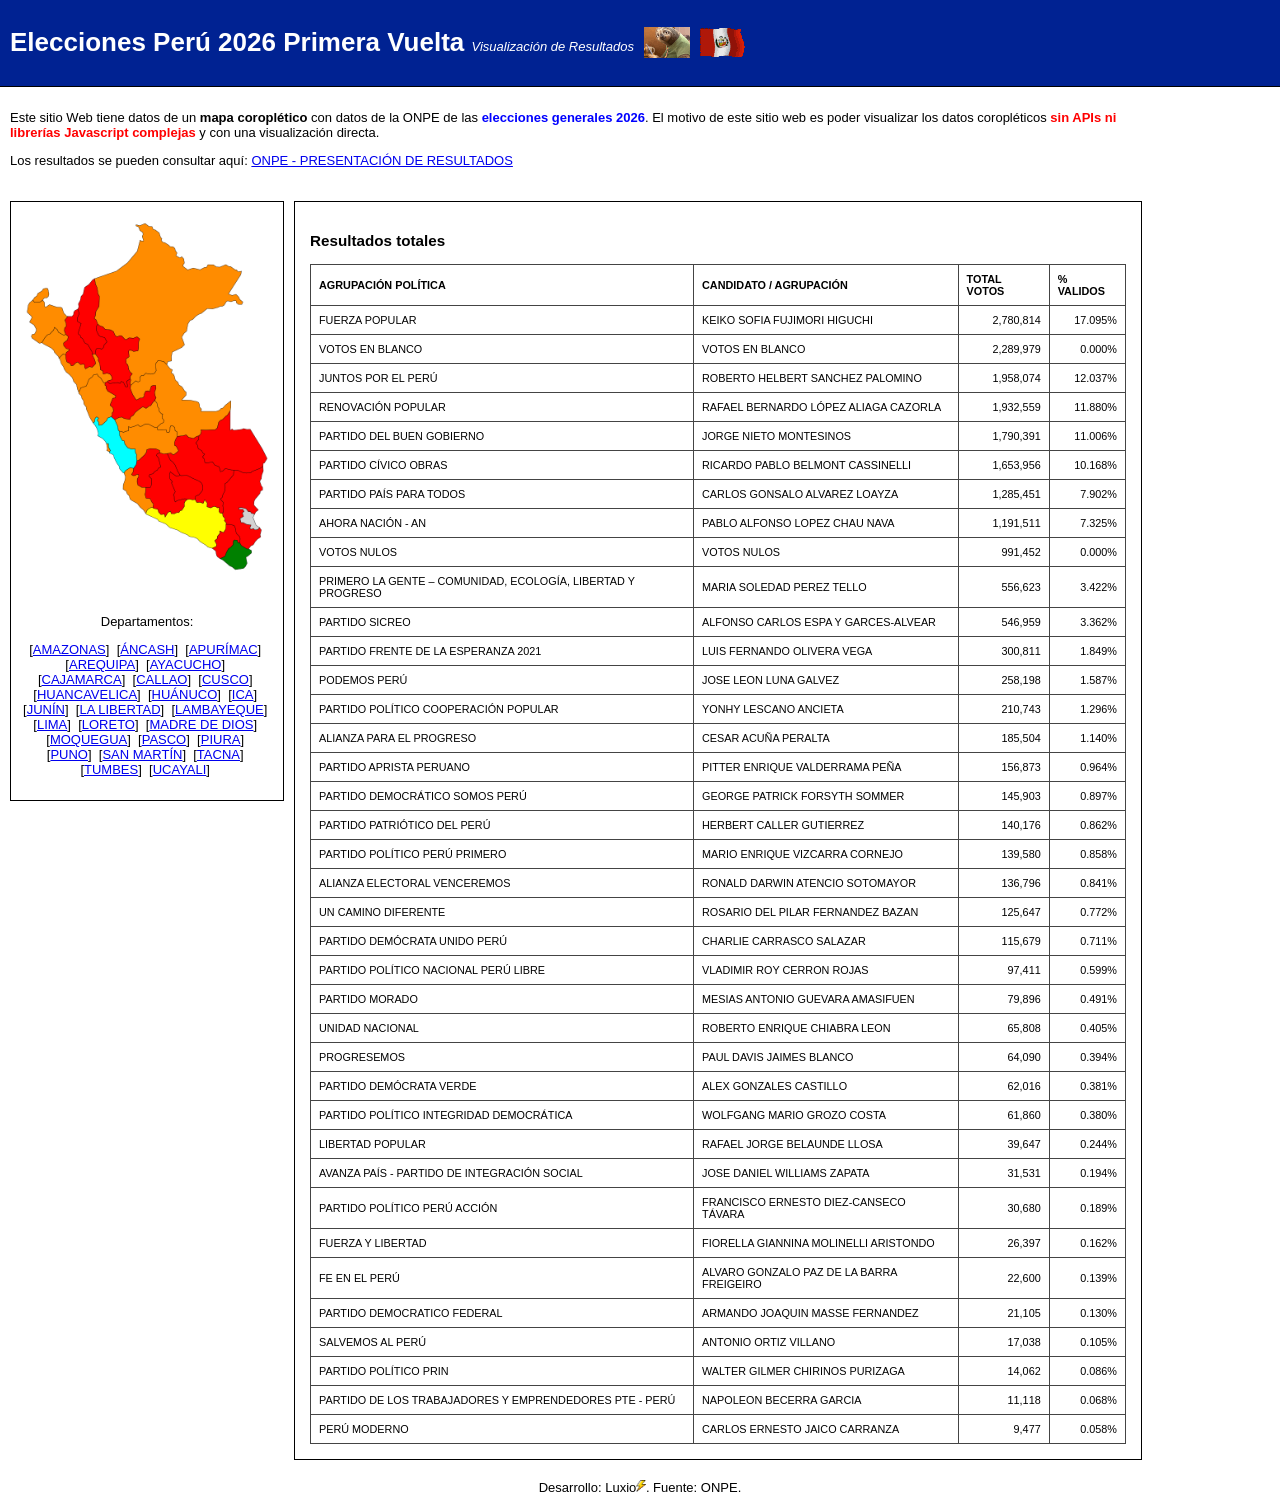
==== commit d417b9ae: "update" ====
--- a/index.html
+++ b/index.html
@@ -3,6 +3,7 @@
 <head>
     <title>Visualizador ONPE - Resultados</title>
     <link rel="stylesheet" href="style.css">
+    <meta name="viewport" content="width=device-width, initial-scale=1.0">
 </head>
 <body>
 
@@ -71,8 +72,8 @@
                     <tr>
                         <th>AGRUPACIÓN POLÍTICA</th>
                         <th>CANDIDATO / AGRUPACIÓN</th>
-                        <th class="num">TOTAL VOTOS</th>
-                        <th class="num">% VALIDOS</th>
+                        <th>TOTAL VOTOS</th>
+                        <th>% VALIDOS</th>
                     </tr>
                 </thead>
                 <tbody>
--- a/style.css
+++ b/style.css
@@ -7,7 +7,6 @@
 .dashboard-wrapper {
     display: flex;
     flex-direction: column;
-    height: 100vh;
     width: 90%;
 }
 
@@ -31,12 +30,16 @@
 
 .main-content {
     display: flex;
-    /* Layout Web 2.0 */
+    align-items: flex-start;
     flex-grow: 1;
-    overflow: hidden;
-    /* Evita scrolls extraños */
     gap: 10px;
     padding: 10px;
+}
+
+@media (max-width: 480px) {
+  .main-content {
+    flex-direction: column;
+  }
 }
 
 /* El Mapa: Contenedor para tu SVG/GeoJSON */
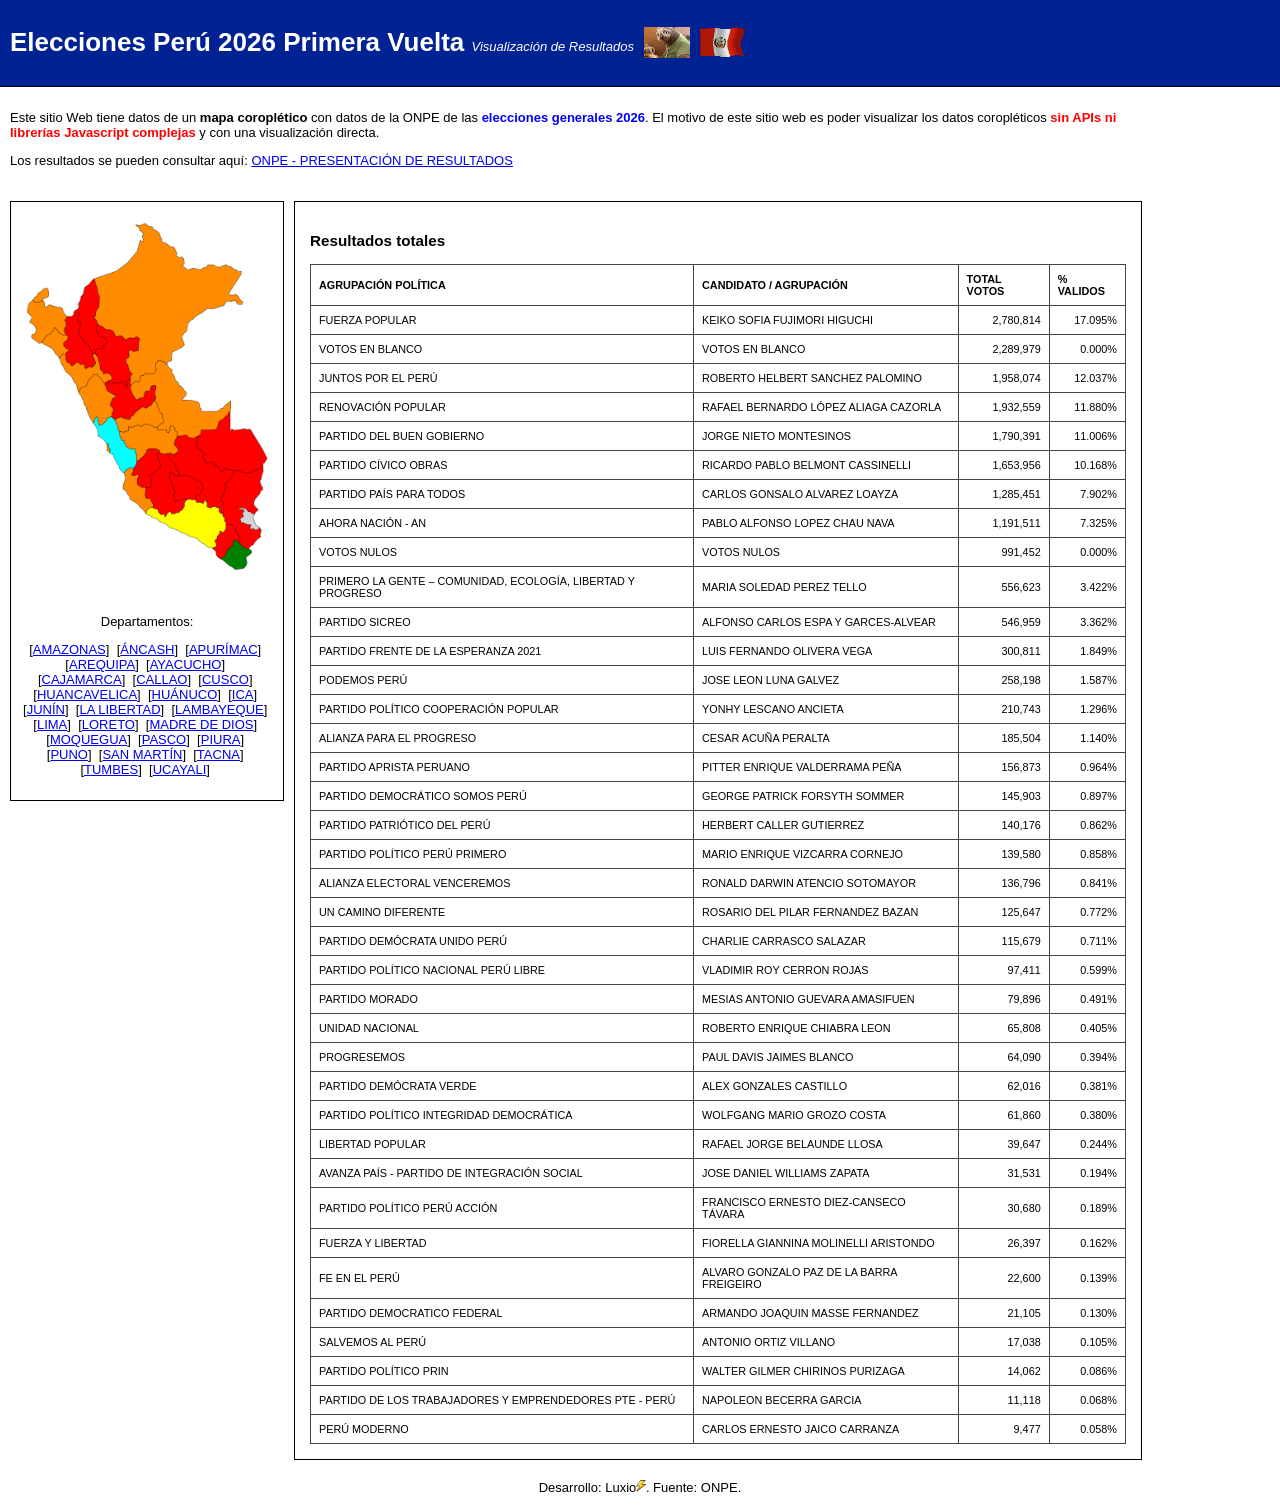
==== commit bb9af786: "update" ====
--- a/index.html
+++ b/index.html
@@ -25,7 +25,6 @@
         <p>Los resultados se pueden consultar aquí:
         <a href="https://resultadoelectoral.onpe.gob.pe/main/presidenciales">ONPE - PRESENTACIÓN DE RESULTADOS</a>
         </p>
-        
 
         </div>
 
@@ -35,31 +34,31 @@
                 <div class="departamentos">
                 <p>Departamentos:</p>
                 <p>
-                <span>[<a href="#" class="enlace-mapa" data-img="010000.png">AMAZONAS</a>]&nbsp
-</span><span>[<a href="#" class="enlace-mapa" data-img="020000.png">ÁNCASH</a>]&nbsp
-</span><span>[<a href="#" class="enlace-mapa" data-img="030000.png">APURÍMAC</a>]&nbsp
-</span><span>[<a href="#" class="enlace-mapa" data-img="040000.png">AREQUIPA</a>]&nbsp
-</span><span>[<a href="#" class="enlace-mapa" data-img="050000.png">AYACUCHO</a>]&nbsp
-</span><span>[<a href="#" class="enlace-mapa" data-img="060000.png">CAJAMARCA</a>]&nbsp
-</span><span>[<a href="#" class="enlace-mapa" data-img="240000.png">CALLAO</a>]&nbsp
-</span><span>[<a href="#" class="enlace-mapa" data-img="070000.png">CUSCO</a>]&nbsp
-</span><span>[<a href="#" class="enlace-mapa" data-img="080000.png">HUANCAVELICA</a>]&nbsp
-</span><span>[<a href="#" class="enlace-mapa" data-img="090000.png">HUÁNUCO</a>]&nbsp
-</span><span>[<a href="#" class="enlace-mapa" data-img="100000.png">ICA</a>]&nbsp
-</span><span>[<a href="#" class="enlace-mapa" data-img="110000.png">JUNÍN</a>]&nbsp
-</span><span>[<a href="#" class="enlace-mapa" data-img="120000.png">LA LIBERTAD</a>]&nbsp
-</span><span>[<a href="#" class="enlace-mapa" data-img="130000.png">LAMBAYEQUE</a>]&nbsp
-</span><span>[<a href="#" class="enlace-mapa" data-img="140000.png">LIMA</a>]&nbsp
-</span><span>[<a href="#" class="enlace-mapa" data-img="150000.png">LORETO</a>]&nbsp
-</span><span>[<a href="#" class="enlace-mapa" data-img="160000.png">MADRE DE DIOS</a>]&nbsp
-</span><span>[<a href="#" class="enlace-mapa" data-img="170000.png">MOQUEGUA</a>]&nbsp
-</span><span>[<a href="#" class="enlace-mapa" data-img="180000.png">PASCO</a>]&nbsp
-</span><span>[<a href="#" class="enlace-mapa" data-img="190000.png">PIURA</a>]&nbsp
-</span><span>[<a href="#" class="enlace-mapa" data-img="200000.png">PUNO</a>]&nbsp
-</span><span>[<a href="#" class="enlace-mapa" data-img="210000.png">SAN MARTÍN</a>]&nbsp
-</span><span>[<a href="#" class="enlace-mapa" data-img="220000.png">TACNA</a>]&nbsp
-</span><span>[<a href="#" class="enlace-mapa" data-img="230000.png">TUMBES</a>]&nbsp
-</span><span>[<a href="#" class="enlace-mapa" data-img="250000.png">UCAYALI</a>]&nbsp
+                <span>[<a href="#mapa" class="enlace-mapa" data-img="010000.png">AMAZONAS</a>]&nbsp
+</span><span>[<a href="#mapa" class="enlace-mapa" data-img="020000.png">ÁNCASH</a>]&nbsp
+</span><span>[<a href="#mapa" class="enlace-mapa" data-img="030000.png">APURÍMAC</a>]&nbsp
+</span><span>[<a href="#mapa" class="enlace-mapa" data-img="040000.png">AREQUIPA</a>]&nbsp
+</span><span>[<a href="#mapa" class="enlace-mapa" data-img="050000.png">AYACUCHO</a>]&nbsp
+</span><span>[<a href="#mapa" class="enlace-mapa" data-img="060000.png">CAJAMARCA</a>]&nbsp
+</span><span>[<a href="#mapa" class="enlace-mapa" data-img="240000.png">CALLAO</a>]&nbsp
+</span><span>[<a href="#mapa" class="enlace-mapa" data-img="070000.png">CUSCO</a>]&nbsp
+</span><span>[<a href="#mapa" class="enlace-mapa" data-img="080000.png">HUANCAVELICA</a>]&nbsp
+</span><span>[<a href="#mapa" class="enlace-mapa" data-img="090000.png">HUÁNUCO</a>]&nbsp
+</span><span>[<a href="#mapa" class="enlace-mapa" data-img="100000.png">ICA</a>]&nbsp
+</span><span>[<a href="#mapa" class="enlace-mapa" data-img="110000.png">JUNÍN</a>]&nbsp
+</span><span>[<a href="#mapa" class="enlace-mapa" data-img="120000.png">LA LIBERTAD</a>]&nbsp
+</span><span>[<a href="#mapa" class="enlace-mapa" data-img="130000.png">LAMBAYEQUE</a>]&nbsp
+</span><span>[<a href="#mapa" class="enlace-mapa" data-img="140000.png">LIMA</a>]&nbsp
+</span><span>[<a href="#mapa" class="enlace-mapa" data-img="150000.png">LORETO</a>]&nbsp
+</span><span>[<a href="#mapa" class="enlace-mapa" data-img="160000.png">MADRE DE DIOS</a>]&nbsp
+</span><span>[<a href="#mapa" class="enlace-mapa" data-img="170000.png">MOQUEGUA</a>]&nbsp
+</span><span>[<a href="#mapa" class="enlace-mapa" data-img="180000.png">PASCO</a>]&nbsp
+</span><span>[<a href="#mapa" class="enlace-mapa" data-img="190000.png">PIURA</a>]&nbsp
+</span><span>[<a href="#mapa" class="enlace-mapa" data-img="200000.png">PUNO</a>]&nbsp
+</span><span>[<a href="#mapa" class="enlace-mapa" data-img="210000.png">SAN MARTÍN</a>]&nbsp
+</span><span>[<a href="#mapa" class="enlace-mapa" data-img="220000.png">TACNA</a>]&nbsp
+</span><span>[<a href="#mapa" class="enlace-mapa" data-img="230000.png">TUMBES</a>]&nbsp
+</span><span>[<a href="#mapa" class="enlace-mapa" data-img="250000.png">UCAYALI</a>]&nbsp
 </span>
                 </p>
                 </div>
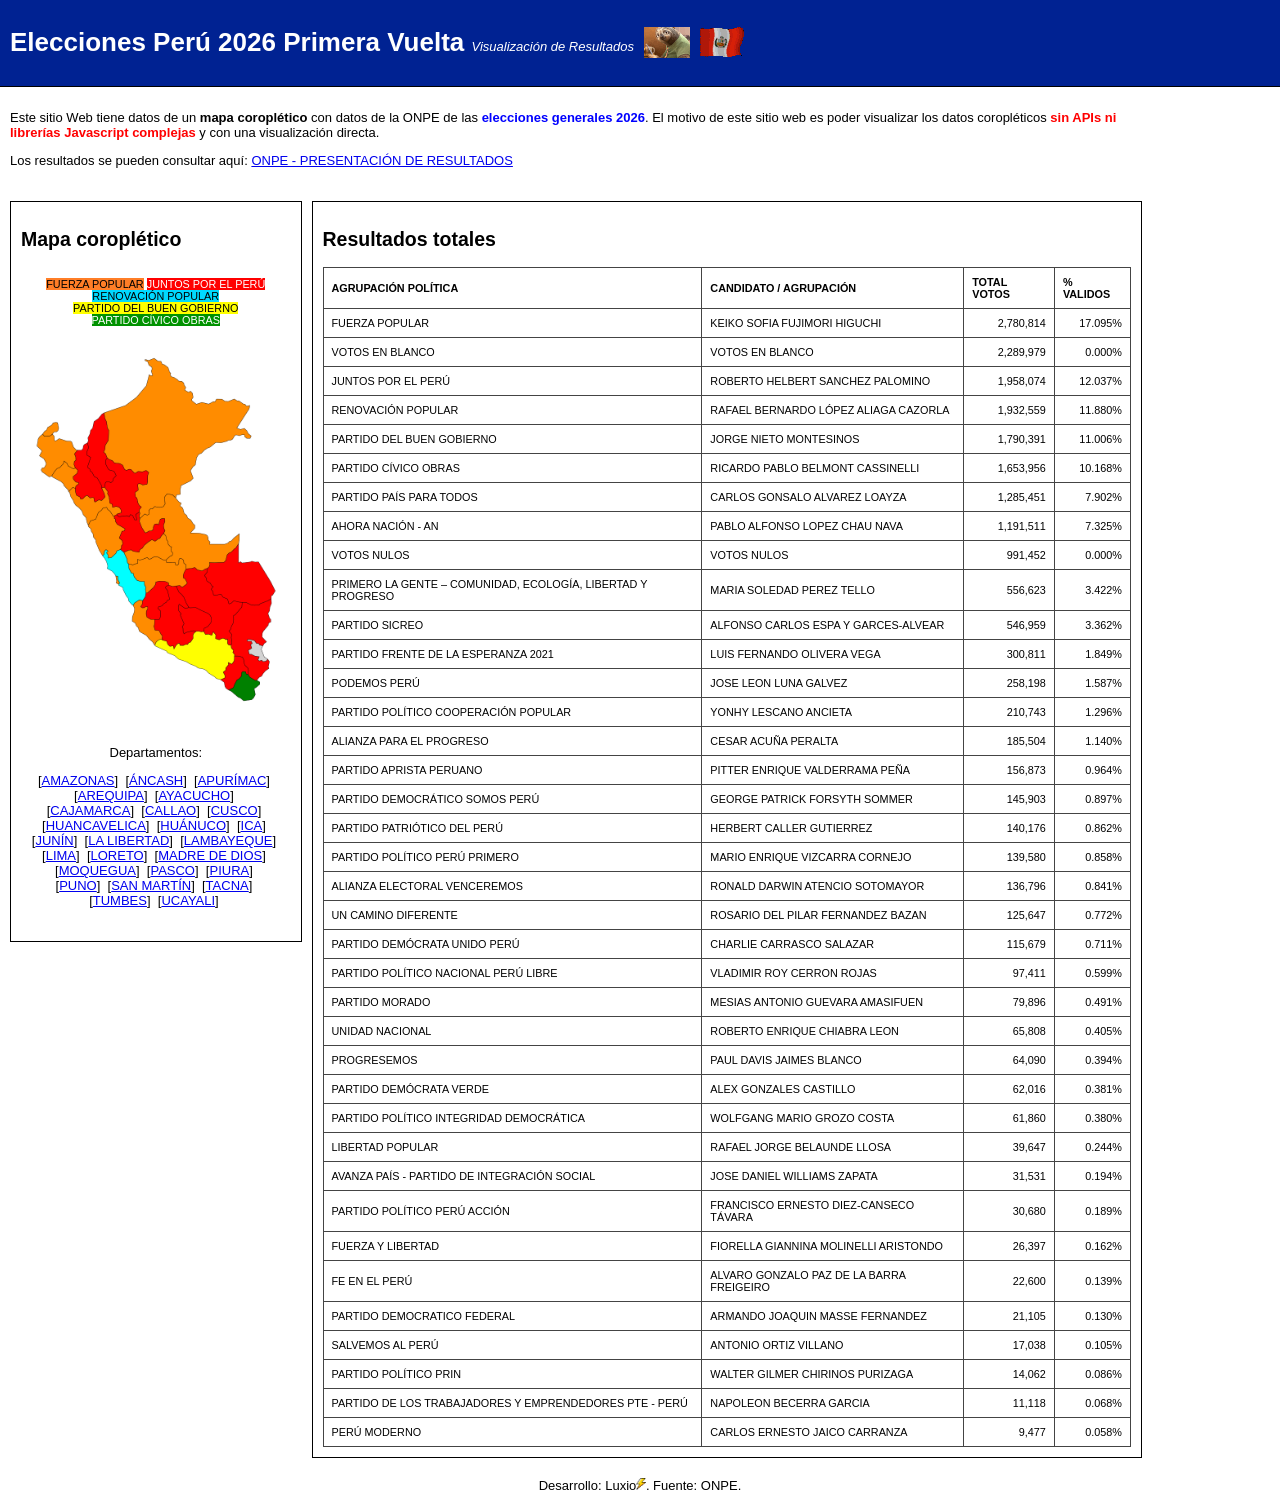
==== commit d01b6000: "update" ====
--- a/index.html
+++ b/index.html
@@ -30,6 +30,14 @@
 
         <div class="main-content">
             <div class="map-section" id="map-container">
+                <h2>Mapa coroplético</h2>
+                <p class="leyenda">
+                <span style="background-color: #ff7e27;">FUERZA POPULAR</span>
+                <span style="background-color: #ff0000; color: white;">JUNTOS POR EL PERÚ</span>
+                <span style="background-color: #00d9ff;">RENOVACIÓN POPULAR</span>
+                <span style="background-color: #ffff00;">PARTIDO DEL BUEN GOBIERNO</span>
+                <span style="background-color: #009200; color: white;">PARTIDO CÍVICO OBRAS</span>
+                </p>
                 <img src="mapas/peru.png" alt="" id="mapa" width="100%">
                 <div class="departamentos">
                 <p>Departamentos:</p>
@@ -65,7 +73,7 @@
             </div>
 
             <div class="stats-panel">
-                <h3>Resultados totales</h3>
+                <h2>Resultados totales</h2>
             <table style="font-size: smaller;">
                 <thead>
                     <tr>
--- a/style.css
+++ b/style.css
@@ -47,10 +47,9 @@
     flex: 1;
     display: flex;
     flex-direction: column;
-    align-items: center;
-    justify-content: center;
     position: relative;
     border: 1px solid #000;
+    padding: 10px;
 }
 
 /* Panel lateral de datos */
@@ -58,7 +57,7 @@
     flex: 3;
     overflow-y: auto;
     /* Scroll independiente para la tabla */
-    padding: 15px;
+    padding: 10px;
     border: 1px solid #000;
 }
 
@@ -93,4 +92,13 @@
 
 .departamentos a {
     white-space: nowrap;
+}
+
+.leyenda {
+    text-align: center; 
+    font-size: smaller;
+}
+
+.leyenda span {
+    white-space: nowrap;
 }
